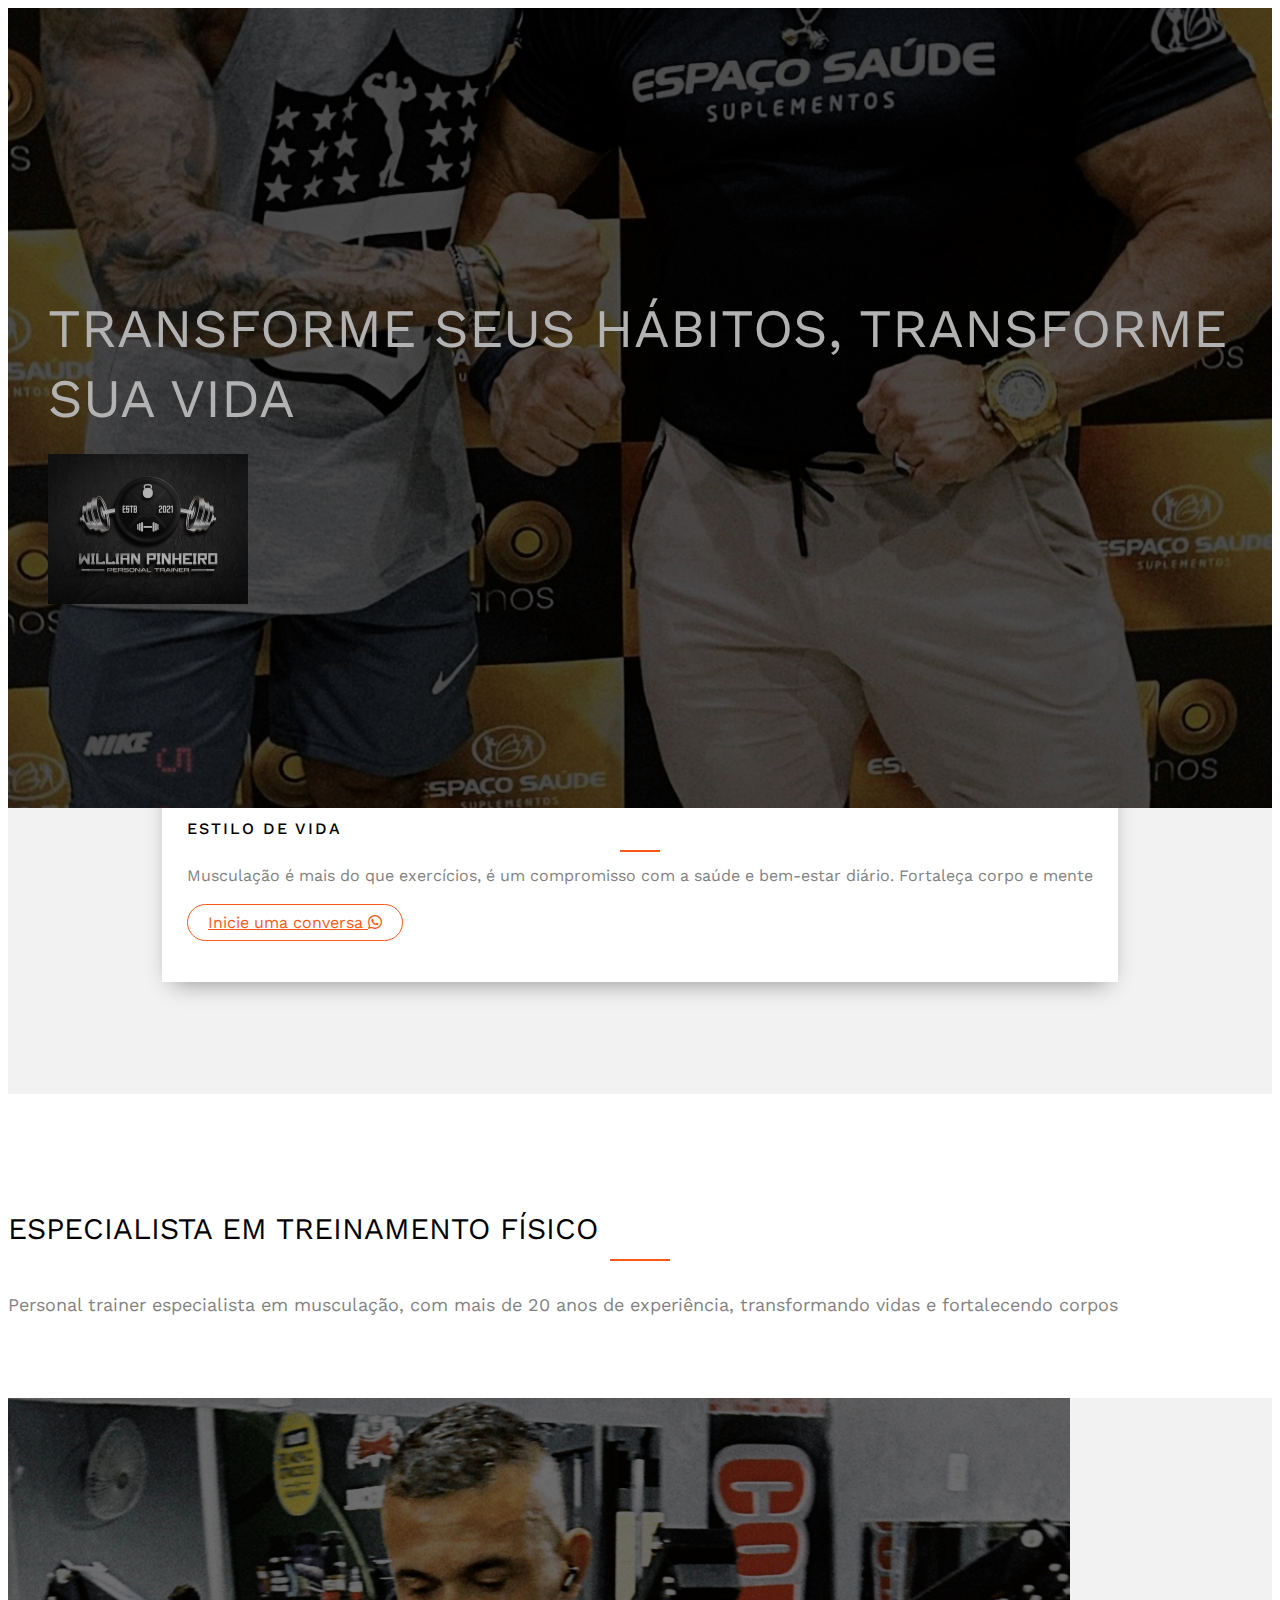
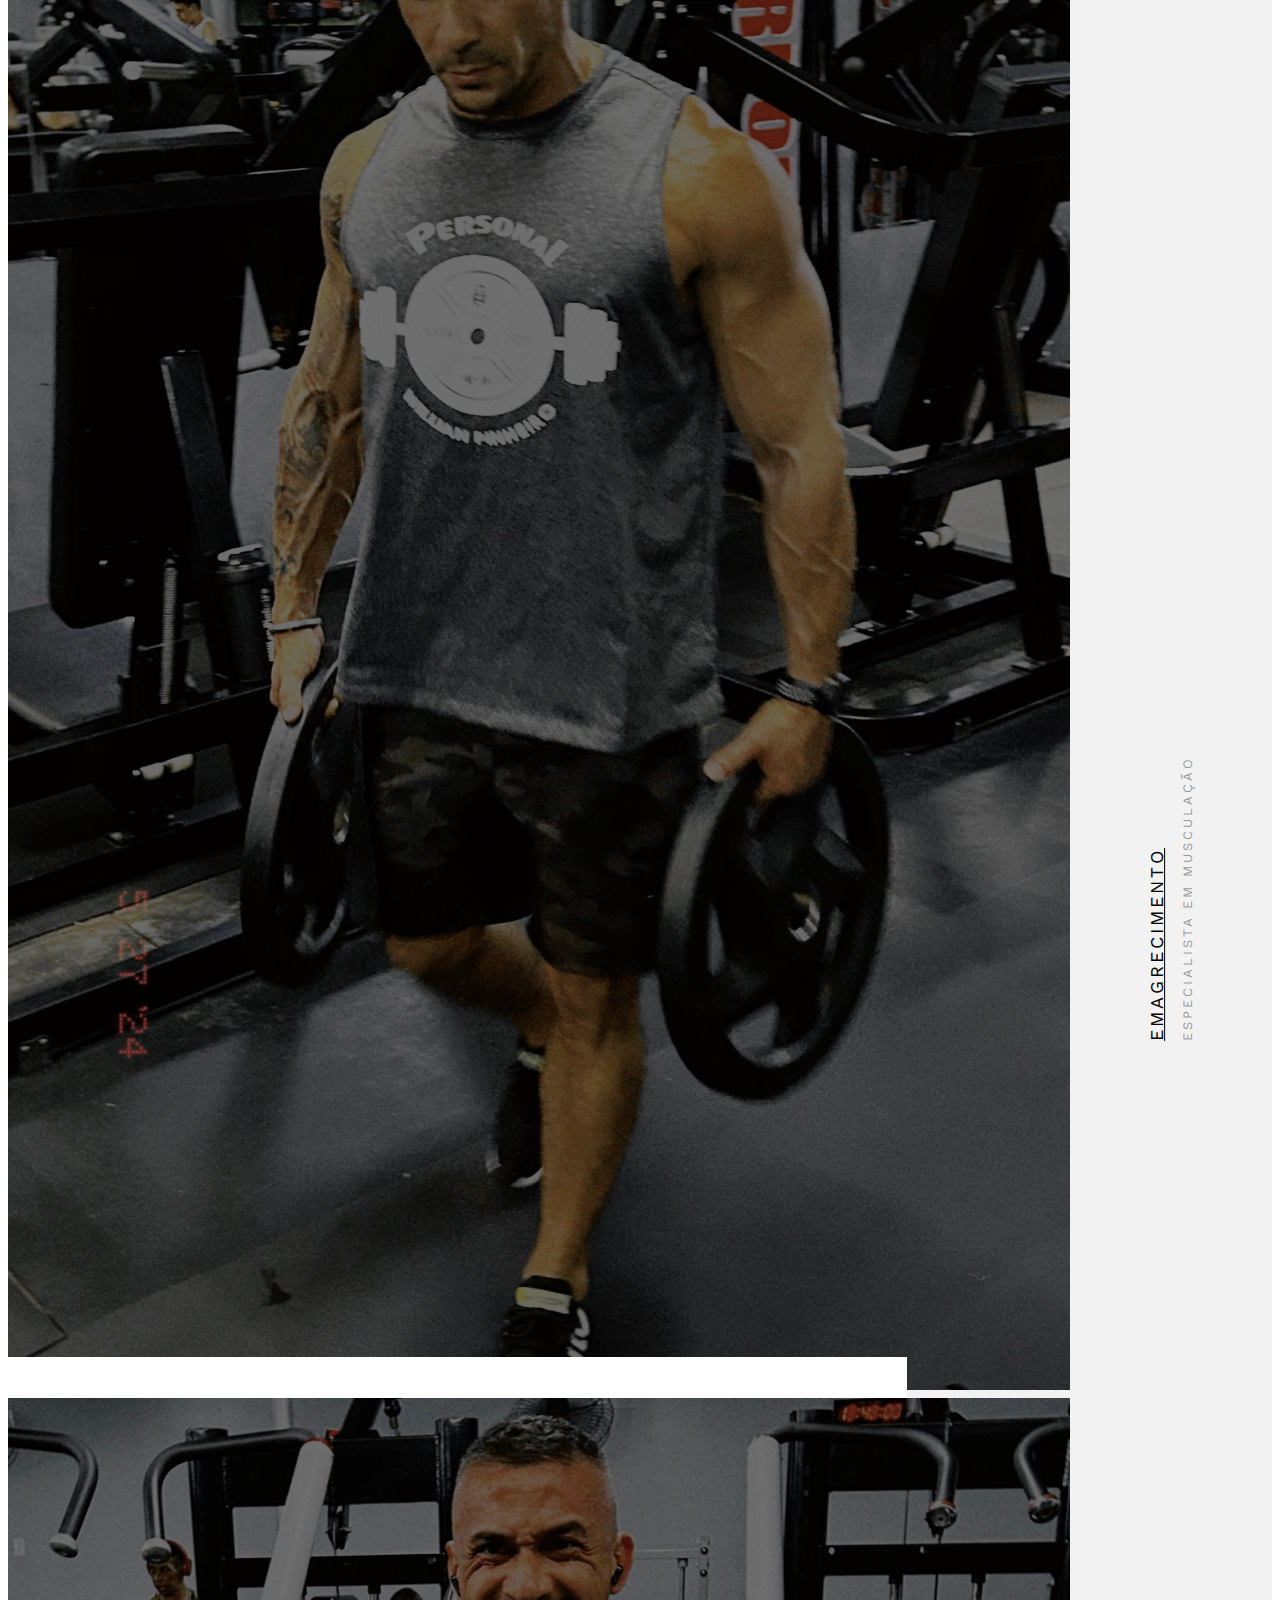
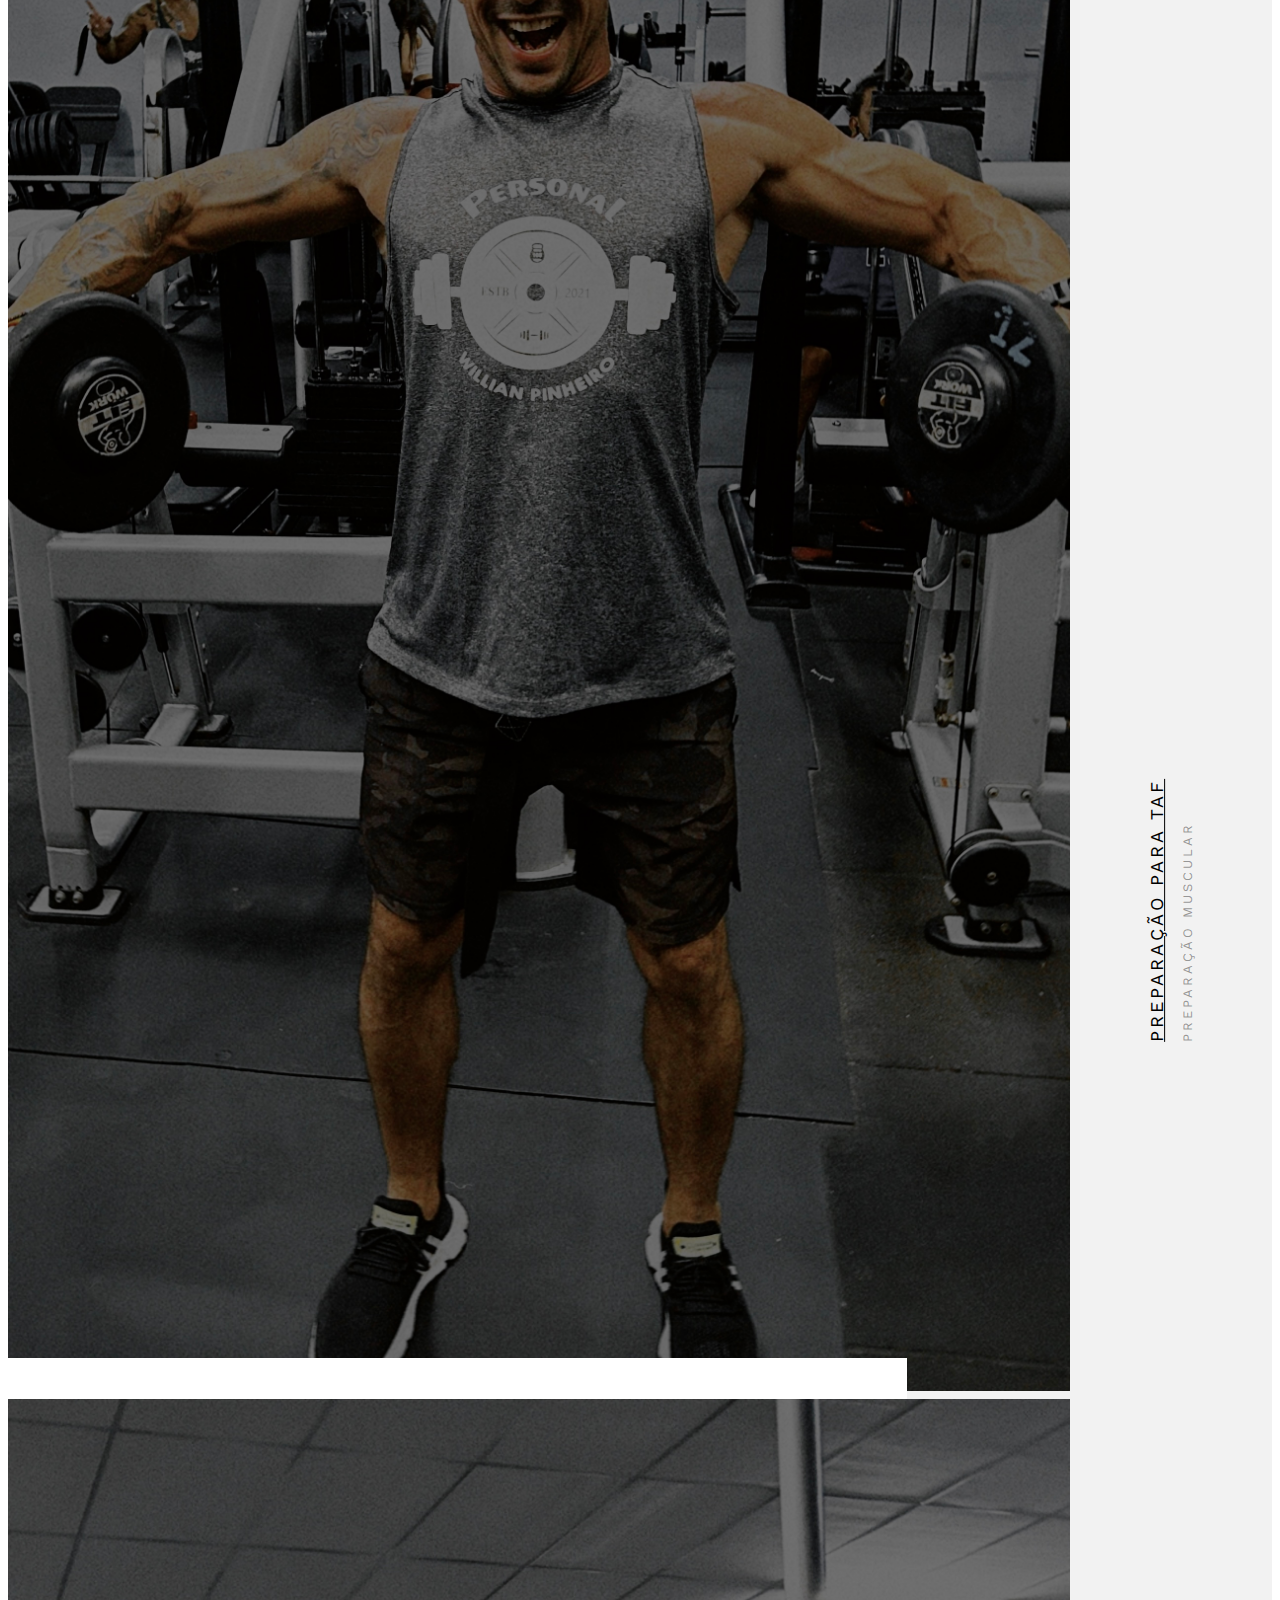
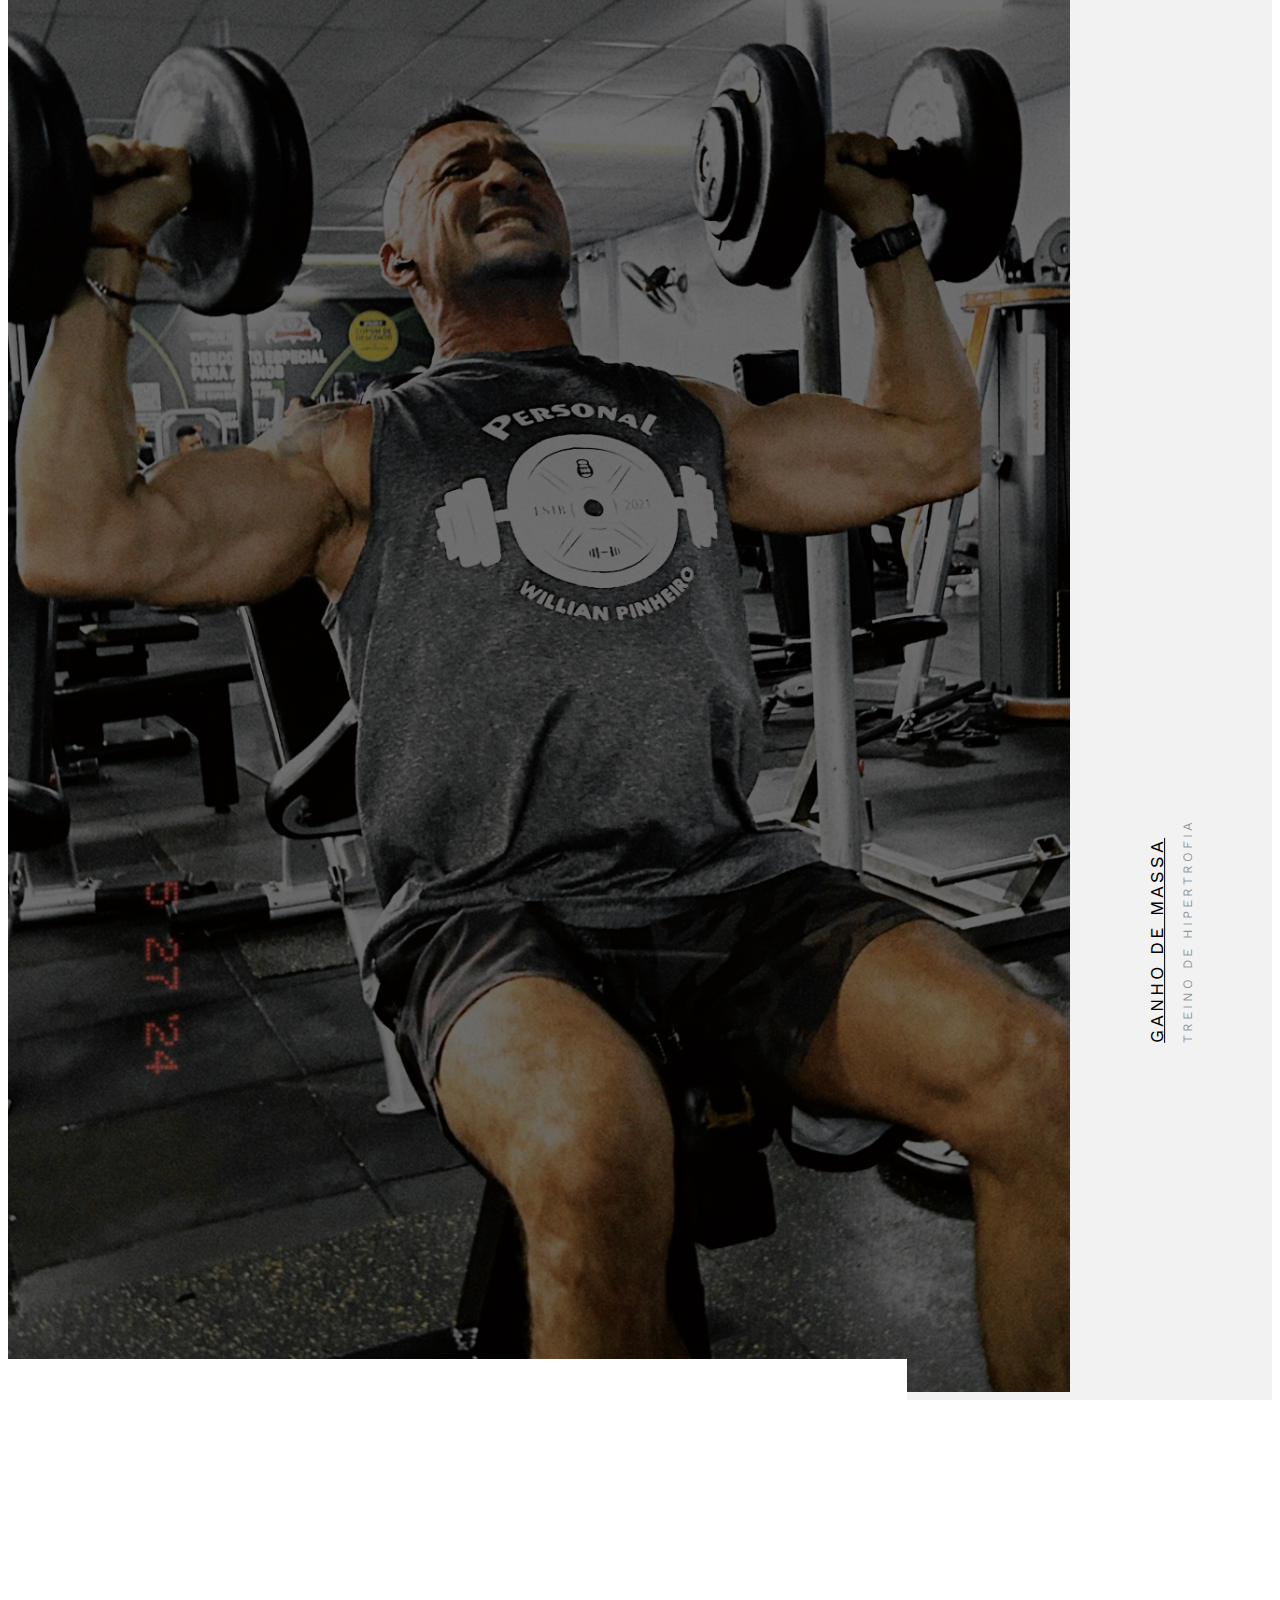
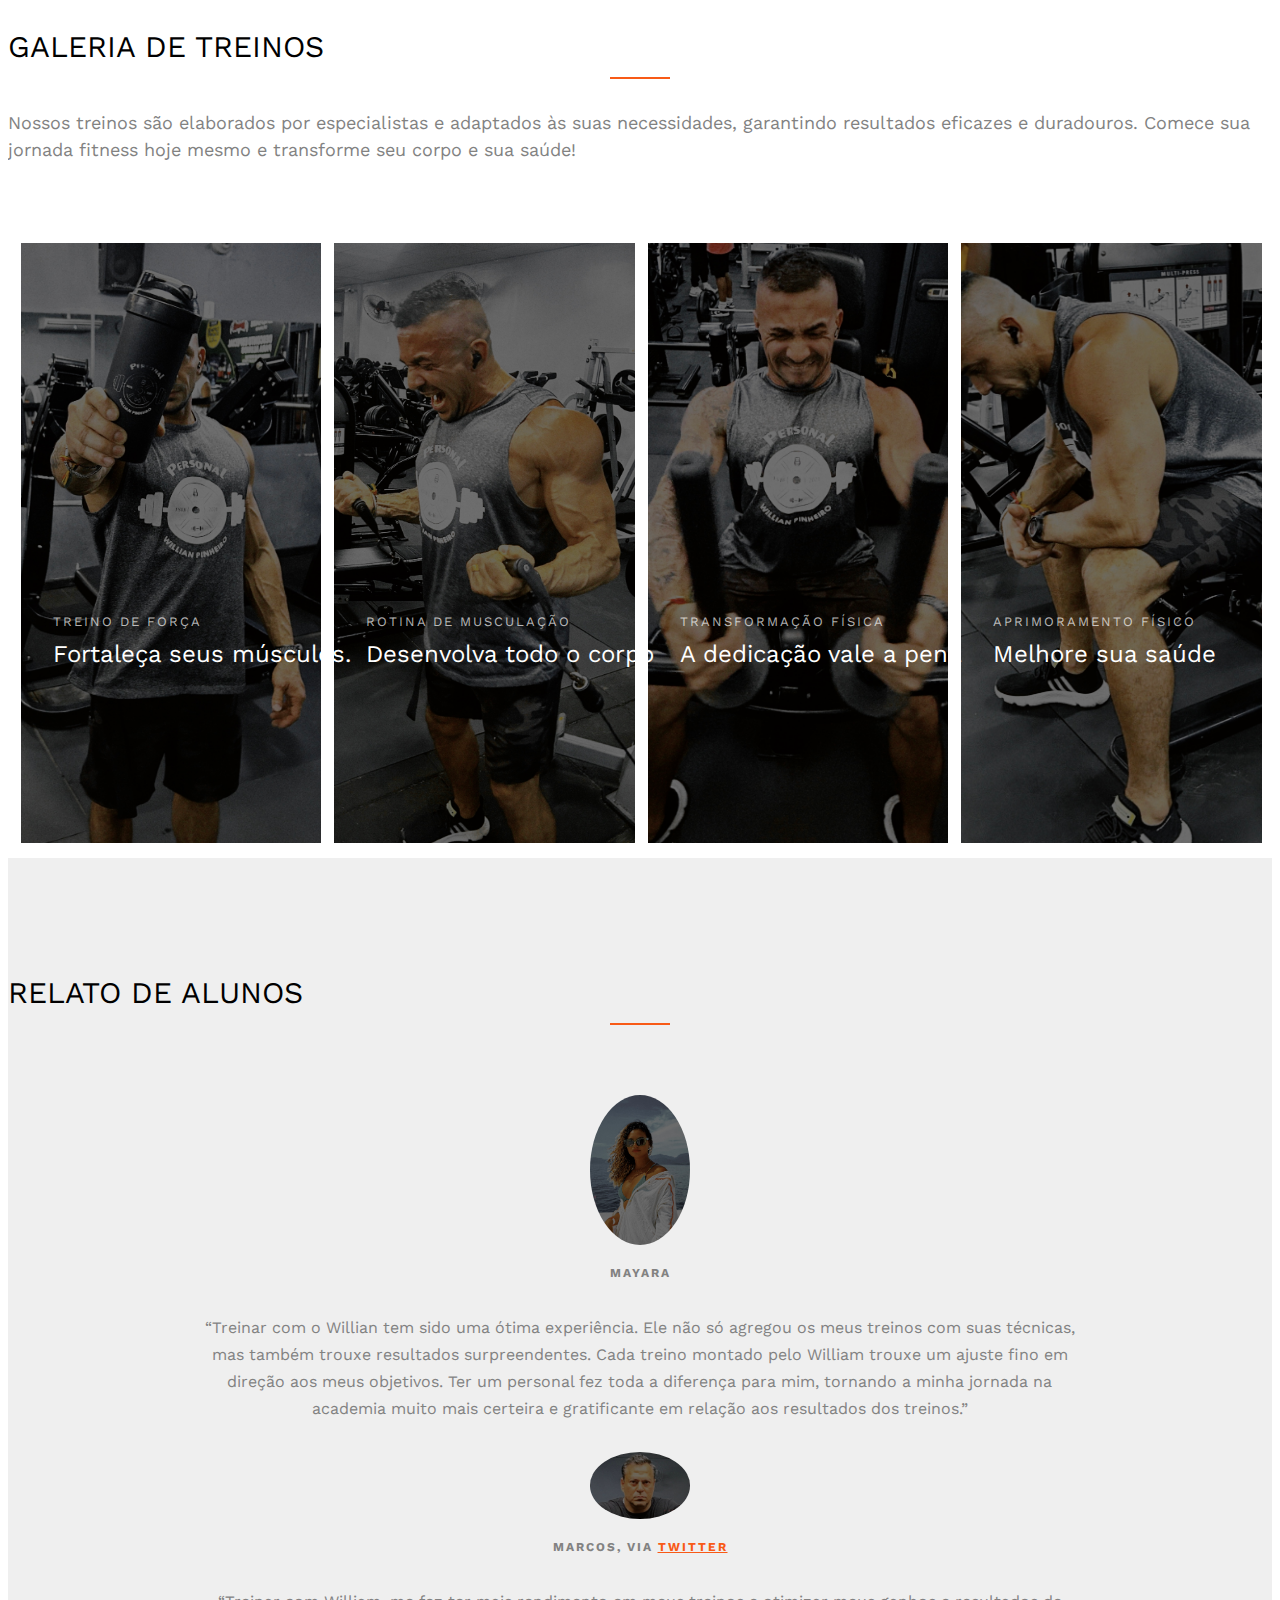
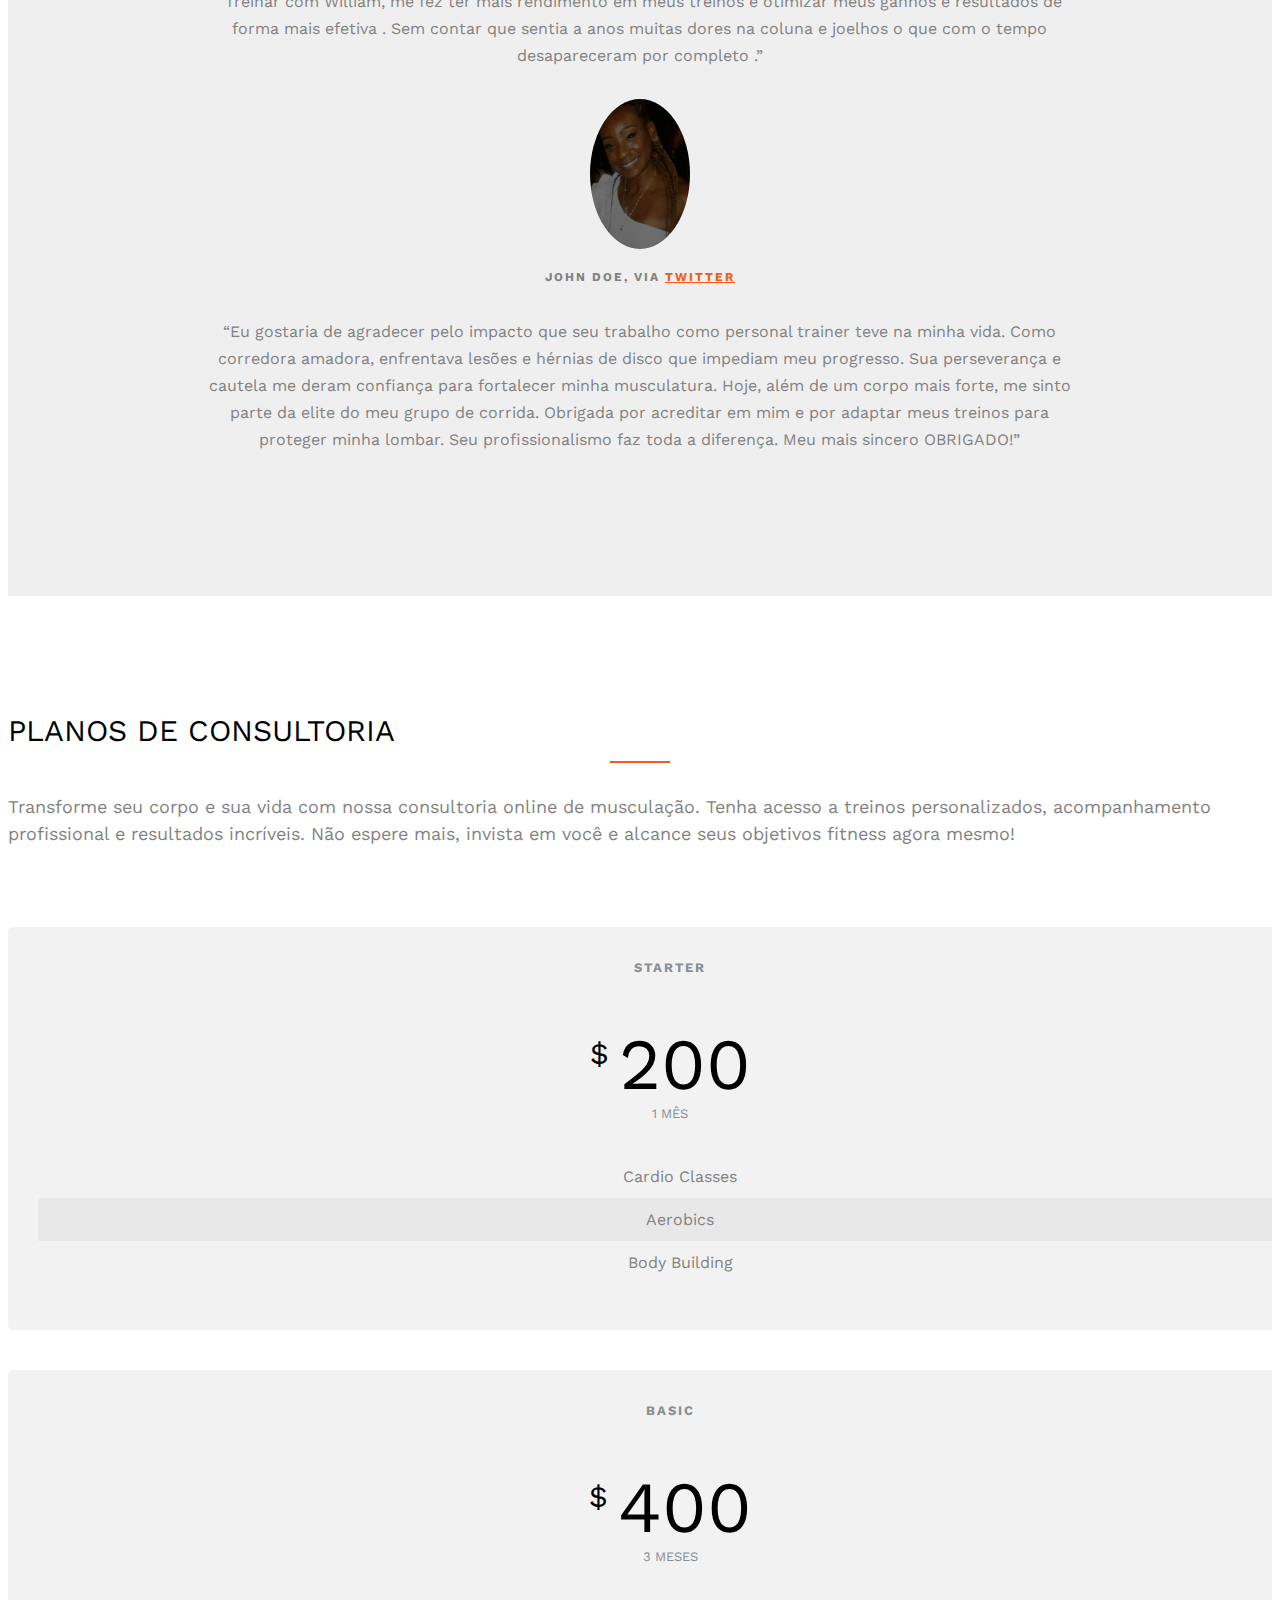
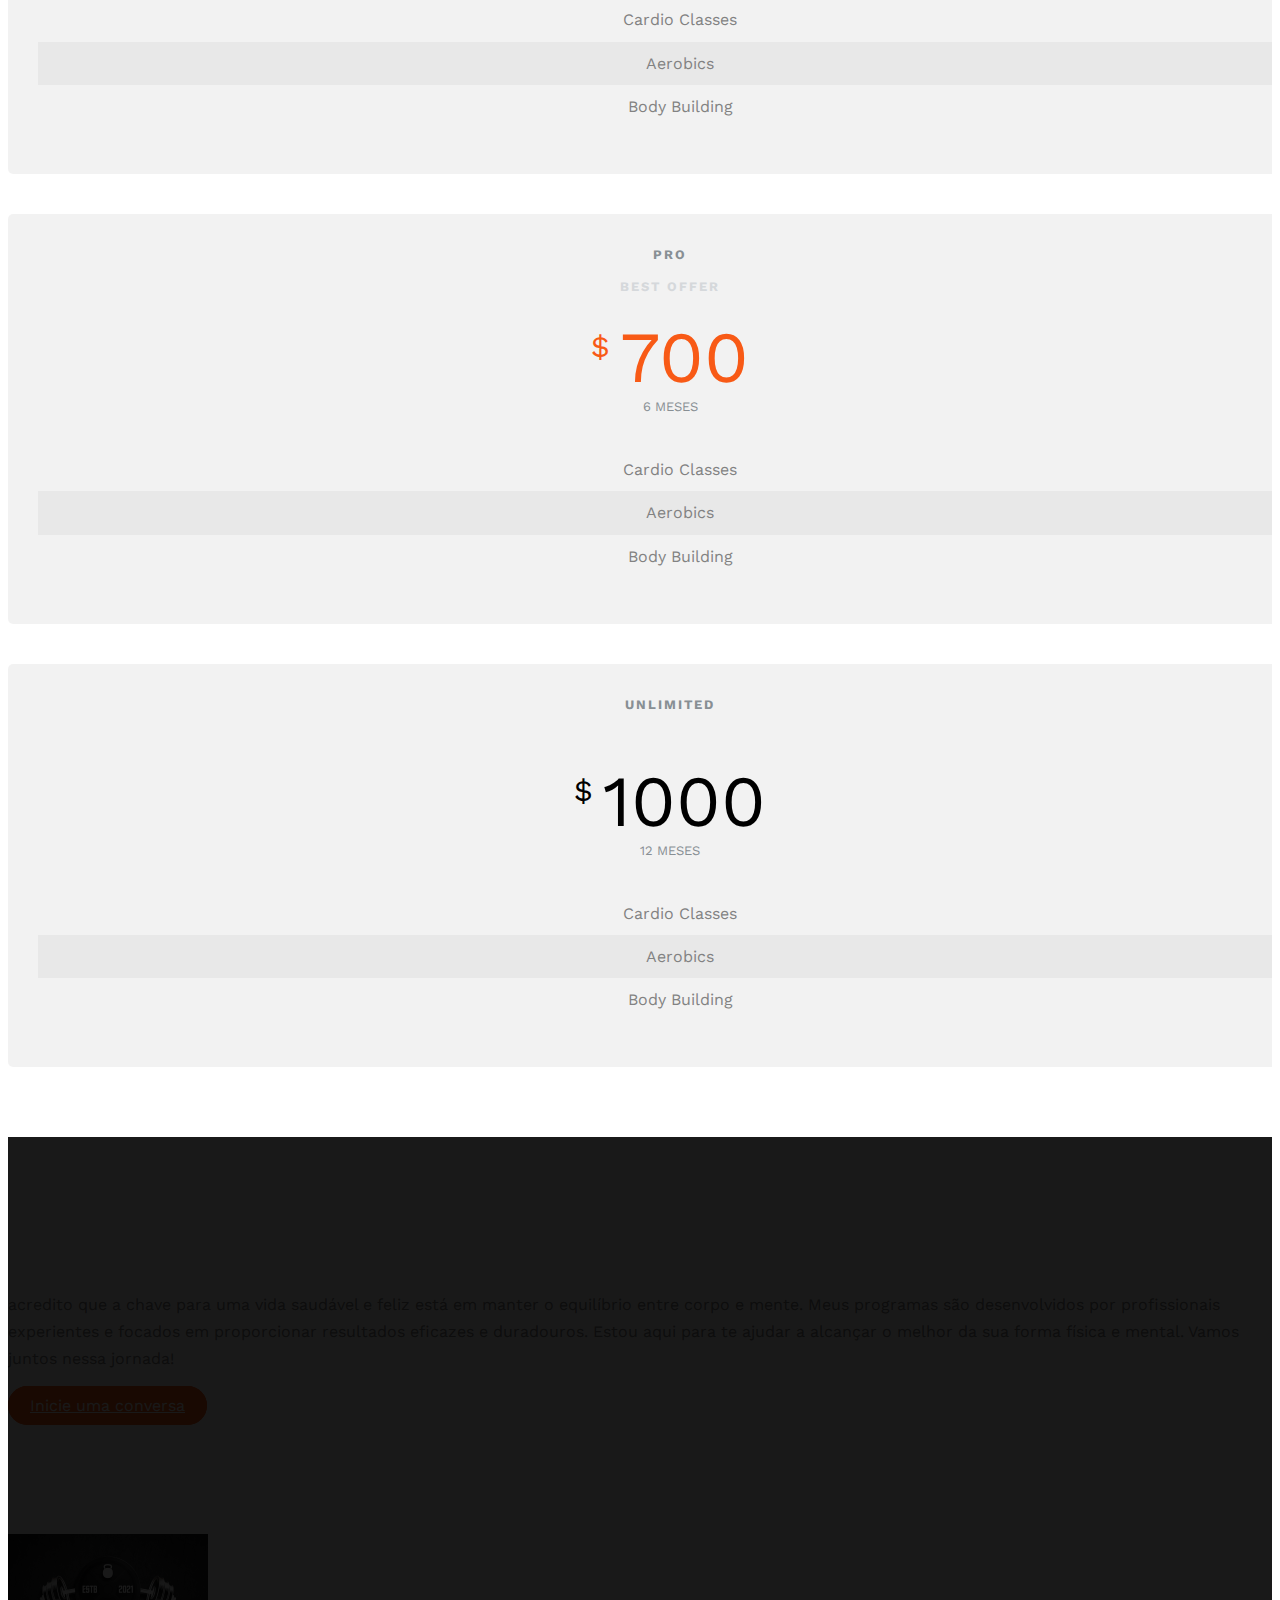
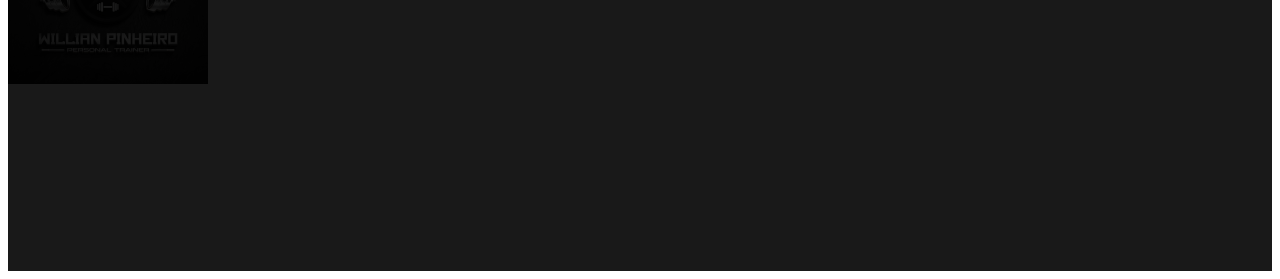
==== index.html @ 086c22fe "add whatsapp icon and logo" ====
<!DOCTYPE HTML>
<html>
	<head>
	<meta charset="utf-8">
	<meta http-equiv="X-UA-Compatible" content="IE=edge">
	<title>Willian Pereira Personal</title>
	<meta name="viewport" content="width=device-width, initial-scale=1">
	<meta name="description" content="personal trainer" />
	<meta name="keywords" content="personal trainer, musculação, treino, training" />
	<meta name="author" content="Willian Pereira" />

	<!-- 
	//////////////////////////////////////////////////////

	FREE HTML5 TEMPLATE 
	DESIGNED & DEVELOPED by FreeHTML5.co
		
	Website: 		http://freehtml5.co/
	Email: 			info@freehtml5.co
	Twitter: 		http://twitter.com/fh5co
	Facebook: 		https://www.facebook.com/fh5co

	//////////////////////////////////////////////////////
	 -->

  	<!-- Facebook and Twitter integration -->
	<meta property="og:title" content=""/>
	<meta property="og:image" content=""/>
	<meta property="og:url" content=""/>
	<meta property="og:site_name" content=""/>
	<meta property="og:description" content=""/>
	<meta name="twitter:title" content="" />
	<meta name="twitter:image" content="" />
	<meta name="twitter:url" content="" />
	<meta name="twitter:card" content="" />

	<link href="https://fonts.googleapis.com/css?family=Work+Sans:300,400,500,700,800" rel="stylesheet">
	
	<!-- Animate.css -->
	<link rel="stylesheet" href="css/animate.css">
	<!-- Icomoon Icon Fonts-->
	<link rel="stylesheet" href="css/icomoon.css">
	<link rel="stylesheet" href="https://cdnjs.cloudflare.com/ajax/libs/font-awesome/5.15.4/css/all.min.css">
	<!-- Bootstrap  -->
	<link rel="stylesheet" href="css/bootstrap.css">

	<!-- Magnific Popup -->
	<link rel="stylesheet" href="css/magnific-popup.css">

	<!-- Owl Carousel  -->
	<link rel="stylesheet" href="css/owl.carousel.min.css">
	<link rel="stylesheet" href="css/owl.theme.default.min.css">

	<!-- Theme style  -->
	<link rel="stylesheet" href="css/style.css">

	<!-- Modernizr JS -->
	<script src="js/modernizr-2.6.2.min.js"></script>
	<!-- FOR IE9 below -->
	<!--[if lt IE 9]>
	<script src="js/respond.min.js"></script>
	<![endif]-->

	</head>
	<body>	
	<div id="page">
	<!-- <nav class="fh5co-nav" role="navigation">
		<div class="top">
			<div class="container">
				<div class="row">
					<div class="col-xs-12 text-right">
						<p class="num">Call: +01 123 456 7890</p>
						<ul class="fh5co-social">
							<li><a href="#"><i class="icon-twitter"></i></a></li>
							<li><a href="#"><i class="icon-dribbble"></i></a></li>
							<li><a href="#"><i class="icon-github"></i></a></li>
						</ul>
					</div>
				</div>
			</div>
		</div>
		<div class="top-menu">
			<div class="container">
				<div class="row">
					<div class="col-xs-2">
						<div id="fh5co-logo"><a href="index.html">Stamina<span>.</span></a></div>
					</div>
					<div class="col-xs-10 text-right menu-1">
						<ul>
							<li class="active"><a href="index.html">Home</a></li>
							<li><a href="gallery.html">Gallery</a></li>
							<li><a href="about.html">Trainer</a></li>
							<li><a href="pricing.html">Pricing</a></li>
							<li class="has-dropdown">
								<a href="blog.html">Blog</a>
								<ul class="dropdown">
									<li><a href="#">Web Design</a></li>
									<li><a href="#">eCommerce</a></li>
									<li><a href="#">Branding</a></li>
									<li><a href="#">API</a></li>
								</ul>
							</li>
							<li><a href="contact.html">Contact</a></li>
						</ul>
					</div>
				</div>
				
			</div>
		</div>
	</nav> -->

	<header id="fh5co-header" class="fh5co-cover" role="banner" style="background-image:url(images/NHXZ8733.JPG);" data-stellar-background-ratio="0.5">
		<div class="overlay"></div>
		<div class="container">
			<div class="row">
				<div class="col-md-8 col-md-offset-2 text-center">
					<div class="display-t">
						<div class="display-tc animate-box" data-animate-effect="fadeIn">
							<h1>TRANSFORME SEUS HÁBITOS, TRANSFORME SUA VIDA</h1>
							<figure>
								<img src="images/logo-0.jpeg" alt="user">
							</figure>
						</div>
					</div>
				</div>
			</div>
		</div>
	</header>

	<div id="fh5co-services" class="fh5co-bg-section">
		<div class="container">
			<div style="display: flex; justify-content: center">
				<div class="col-md-4 text-center animate-box">
					<div class="services">
						<span><img class="img-responsive" src="images/dumbbell.svg" alt=""  style="display: block; margin: 0 auto;"></span>
						<h3>ESTILO DE VIDA</h3>
						<p>Musculação é mais do que exercícios, é um compromisso com a saúde e bem-estar diário. Fortaleça corpo e mente</p>
						<p>
							<a href="https://wa.me/5521981547020?text=Olá,%20gostaria%20de%20mais%20informações%20sobre%20seus%20serviços."
							 target="_blank" 
							 class="btn btn-primary btn-outline btn-sm">
							 Inicie uma conversa
							 <i class="fab fa-whatsapp"></i>
							</a>
						</p>
					</div>
				</div>
			</div>
		</div>
	</div>

	<div id="fh5co-trainer">
		<div class="container">
			<div class="row animate-box">
				<div class="col-md-8 col-md-offset-2 text-center fh5co-heading">
					<h2>Especialista em Treinamento Físico</h2>
					<p>Personal trainer especialista em musculação, com mais de 20 anos de experiência, transformando vidas e fortalecendo corpos</p>
				</div>
			</div>
			<div class="row">
				<div class="col-md-4 col-sm-4 animate-box">
					<div class="trainer">
						<a href="#"><img class="img-responsive" src="images/ERPJ0285.JPG" alt="trainer"></a>
						<div class="title">
							<h3><a href="#">Emagrecimento</a></h3>
							<span>Especialista em musculação</span>
						</div>
						<div class="desc text-center">
							<ul class="fh5co-social-icons">
								<li><a href="#"><i class="icon-twitter"></i></a></li>
								<li><a href="#"><i class="icon-facebook"></i></a></li>
								<li><a href="#"><i class="icon-linkedin"></i></a></li>
								<li><a href="#"><i class="icon-dribbble"></i></a></li>
							</ul>
						</div>
					</div>
				</div>
				<div class="col-md-4 col-sm-4 animate-box">
					<div class="trainer">
						<a href="#"><img class="img-responsive" src="images/IKXG8382.JPG" alt="trainer"></a>
						<div class="title">
							<h3><a href="#">Preparação para TAF</a></h3>
							<span>Preparação Muscular</span>
						</div>
						<div class="desc text-center">
							<ul class="fh5co-social-icons">
								<li><a href="#"><i class="icon-twitter"></i></a></li>
								<li><a href="#"><i class="icon-facebook"></i></a></li>
								<li><a href="#"><i class="icon-linkedin"></i></a></li>
								<li><a href="#"><i class="icon-dribbble"></i></a></li>
							</ul>
						</div>
					</div>
				</div>
				<div class="col-md-4 col-sm-4 animate-box">
					<div class="trainer">
						<a href="#"><img class="img-responsive" src="images/AHUD2991.JPG" alt="trainer"></a>
						<div class="title">
							<h3><a href="#">Ganho de massa</a></h3>
							<span>Treino de hipertrofia</span>
						</div>
						<div class="desc text-center">
							<ul class="fh5co-social-icons">
								<li><a href="#"><i class="icon-twitter"></i></a></li>
								<li><a href="#"><i class="icon-facebook"></i></a></li>
								<li><a href="#"><i class="icon-linkedin"></i></a></li>
								<li><a href="#"><i class="icon-dribbble"></i></a></li>
							</ul>
						</div>
					</div>
				</div>
			</div>
		</div>
	</div>

	<div id="fh5co-gallery">
		<div class="container">
			<div class="row">
				<div class="col-md-8 col-md-offset-2 text-center fh5co-heading animate-box">
					<h2>GALERIA DE TREINOS</h2>
					<p>Nossos treinos são elaborados por especialistas e adaptados às suas necessidades, garantindo resultados eficazes e duradouros. Comece sua jornada fitness hoje mesmo e transforme seu corpo e sua saúde!</p>
				</div>
			</div>
		</div>
		<div >
			<div class="row row-bottom-padded-md">
				<div class="col-md-12">
					<ul id="fh5co-portfolio-list">

						<li class="one-third animate-box" data-animate-effect="fadeIn" style="background-image: url(images/QISQ0912.JPG); min-height: 600px;">
							<a href="#">
								<div class="case-studies-summary">
									<span>Treino de Força</span>
									<h2>Fortaleça seus músculos.</h2>
								</div>
							</a>
						</li>
						<li class="one-third animate-box" data-animate-effect="fadeIn" style="background-image: url(images/SBUI8860.JPG); min-height: 600px;">
							<a href="#">
								<div class="case-studies-summary">
									<span>Rotina de Musculação</span>
									<h2>Desenvolva todo o corpo</h2>
								</div>
							</a>
						</li>

						<li class="one-third animate-box" data-animate-effect="fadeIn" style="background-image: url(images/HTBH2573.JPG); min-height: 600px;">
							<a href="#">
								<div class="case-studies-summary">
									<span>Transformação Física</span>
									<h2>A dedicação vale a pena</h2>
								</div>
							</a>
						</li>

						<li class="one-third animate-box" data-animate-effect="fadeIn" style="background-image: url(images/TNVW7533.JPG); min-height: 600px;"> 
							<a href="#">
								<div class="case-studies-summary">
									<span>Aprimoramento Físico</span>
									<h2>Melhore sua saúde</h2>
								</div>
							</a>
						</li>
					</ul>		
				</div>
			</div>
		</div>
	</div>
	
	<div id="fh5co-testimonial" class="fh5co-bg-section">
		<div class="container">
			<div class="row animate-box">
				<div class="col-md-8 col-md-offset-2 text-center fh5co-heading">
					<h2>Relato de Alunos</h2>
				</div>
			</div>
			<div class="row">
				<div class="col-md-10 col-md-offset-1">
					<div class="row animate-box">
						<div class="owl-carousel owl-carousel-fullwidth">
							<div class="item">
								<div class="testimony-slide active text-center">
									<figure>
										<img src="images/YFIH1657.JPG" alt="user">
									</figure>
									<span>Mayara</span>
									<blockquote>
										<p>
											&ldquo;Treinar com o Willian tem sido uma ótima experiência. 
											Ele não só agregou os meus treinos com suas técnicas,
											mas também trouxe resultados surpreendentes. Cada treino montado pelo William trouxe um ajuste fino em direção aos meus objetivos.
											Ter um personal fez toda a diferença para mim,
											tornando a minha jornada na academia muito mais certeira e gratificante em relação aos resultados dos treinos.&rdquo;
										</p>
									</blockquote>
								</div>
							</div>
							<div class="item">
								<div class="testimony-slide active text-center">
									<figure>
										<img src="images/testimony-1.jpeg" alt="user">
									</figure>
									<span>Marcos, via <a href="#" class="twitter">Twitter</a></span>
									<blockquote>
										<p>&ldquo;Treinar com William, me fez ter mais rendimento em meus treinos e otimizar meus ganhos e resultados de forma mais efetiva .  
											Sem contar que sentia a anos muitas dores na coluna e joelhos o que com o tempo desapareceram por completo .&rdquo;</p>
									</blockquote>
								</div>
							</div>
							<div class="item">
								<div class="testimony-slide active text-center">
									<figure>
										<img src="images/testimony-0.jpeg" alt="user">
									</figure>
									<span>John Doe, via <a href="#" class="twitter">Twitter</a></span>
									<blockquote>
										<p>&ldquo;Eu gostaria de agradecer pelo impacto que seu trabalho como personal trainer teve na minha vida. Como corredora amadora, enfrentava lesões e hérnias de disco que impediam meu progresso. Sua perseverança e cautela me deram confiança para fortalecer minha musculatura. Hoje, além de um corpo mais forte, me sinto parte da elite do meu grupo de corrida. Obrigada por acreditar em mim e por adaptar meus treinos para proteger minha lombar. Seu profissionalismo faz toda a diferença. Meu mais sincero OBRIGADO!&rdquo;</p>
									</blockquote>
								</div>
							</div>
						</div>
					</div>
				</div>
			</div>
		</div>
	</div>

	<div id="fh5co-pricing">
		<div class="container">
			<div class="row animate-box">
				<div class="col-md-8 col-md-offset-2 text-center fh5co-heading">
					<h2>Planos de Consultoria</h2>
					<p>Transforme seu corpo e sua vida com nossa consultoria online de musculação. Tenha acesso a treinos personalizados,
						 acompanhamento profissional e resultados incríveis. Não espere mais, invista em você e alcance seus objetivos fitness agora mesmo!</p>
				</div>
			</div>
			<div class="row">
				<div class="pricing">
					<div class="col-md-3 animate-box">
						<div class="price-box">
							<h2 class="pricing-plan">Starter</h2>
							<div class="price"><sup class="currency">$</sup>200<small>1 mês</small></div>
							<ul class="classes">
								<li>Cardio Classes</li>
								<li class="color">Aerobics</li>
								<li>Body Building</li>
							</ul>
							
						</div>
					</div>

					<div class="col-md-3 animate-box">
						<div class="price-box">
							<h2 class="pricing-plan">Basic</h2>
							<div class="price"><sup class="currency">$</sup>400<small>3 meses</small></div>
							<ul class="classes">
								<li>Cardio Classes</li>
								<li class="color">Aerobics</li>
								<li>Body Building</li>
							</ul>
							
						</div>
					</div>

					<div class="col-md-3 animate-box">
						<div class="price-box popular">
							<h2 class="pricing-plan pricing-plan-offer">Pro <span>Best Offer</span></h2>
							<div class="price"><sup class="currency">$</sup>700<small>6 meses</small></div>
							<ul class="classes">
								<li>Cardio Classes</li>
								<li class="color">Aerobics</li>
								<li>Body Building</li>
							</ul>
							
						</div>
					</div>

					<div class="col-md-3 animate-box">
						<div class="price-box">
							<h2 class="pricing-plan">Unlimited</h2>
							<div class="price"><sup class="currency">$</sup>1000<small>12 meses</small></div>
							<ul class="classes">
								<li>Cardio Classes</li>
								<li class="color">Aerobics</li>
								<li>Body Building</li>
							</ul>
							
						</div>
					</div>
				</div>
			</div>
		</div>
	</div>

	<!-- <div id="fh5co-blog" class="fh5co-bg-section">
		<div class="container">
			<div class="row">
				<div class="col-md-8 col-md-offset-2 text-center fh5co-heading animate-box">
					<h2>Recent Blog</h2>
					<p>Dignissimos asperiores vitae velit veniam totam fuga molestias accusamus alias autem provident. Odit ab aliquam dolor eius.</p>
				</div>
			</div>
			<div class="row row-bottom-padded-md">
				<div class="col-lg-4 col-md-4">
					<div class="fh5co-blog animate-box">
						<a href="#"><img class="img-responsive" src="images/gallery-4.jpg" alt=""></a>
						<div class="blog-text">
							<h3><a href=""#>45 Minimal Worksspace Rooms for Web Savvys</a></h3>
							<span class="posted_on">Sep. 15th</span>
							<span class="comment"><a href="">21<i class="icon-speech-bubble"></i></a></span>
							<p>Far far away, behind the word mountains, far from the countries Vokalia and Consonantia, there live the blind texts.</p>
							<a href="#" class="btn btn-primary">Read More</a>
						</div> 
					</div>
				</div>
				<div class="col-lg-4 col-md-4">
					<div class="fh5co-blog animate-box">
						<a href="#"><img class="img-responsive" src="images/gallery-2.jpg" alt=""></a>
						<div class="blog-text">
							<h3><a href=""#>45 Minimal Worksspace Rooms for Web Savvys</a></h3>
							<span class="posted_on">Sep. 15th</span>
							<span class="comment"><a href="">21<i class="icon-speech-bubble"></i></a></span>
							<p>Far far away, behind the word mountains, far from the countries Vokalia and Consonantia, there live the blind texts.</p>
							<a href="#" class="btn btn-primary">Read More</a>
						</div> 
					</div>
				</div>
				<div class="col-lg-4 col-md-4">
					<div class="fh5co-blog animate-box">
						<a href="#"><img class="img-responsive" src="images/gallery-3.jpg" alt=""></a>
						<div class="blog-text">
							<h3><a href=""#>45 Minimal Worksspace Rooms for Web Savvys</a></h3>
							<span class="posted_on">Sep. 15th</span>
							<span class="comment"><a href="">21<i class="icon-speech-bubble"></i></a></span>
							<p>Far far away, behind the word mountains, far from the countries Vokalia and Consonantia, there live the blind texts.</p>
							<a href="#" class="btn btn-primary">Read More</a>
						</div> 
					</div>
				</div>
			</div>
		</div>
	</div> -->

	<footer id="fh5co-footer" class="fh5co-bg" style="background-image: url(images/img_bg_1.jpg);" role="contentinfo">
		<div class="overlay"></div>
		<div class="container">
			<div class="row row-pb-md" style="display: flex; justify-content: center">
				<div class="col-md-8 fh5co-widget">
					<h3 class="text-center">Um pouco sobre a Willian Pinheiro Personal</h3>
					<p class="text-center">
						acredito que a chave para uma vida saudável e feliz está em manter o equilíbrio entre corpo e mente.
						Meus programas são desenvolvidos por profissionais experientes e focados em proporcionar resultados eficazes e duradouros.
						Estou aqui para te ajudar a alcançar o melhor da sua forma física e mental. Vamos juntos nessa jornada!</p>
					<p class="text-center"><a href="https://wa.me/5521981547020?text=Olá,%20gostaria%20de%20mais%20informações%20sobre%20seus%20serviços." target="_blank" class="btn btn-primary" href="#">Inicie uma conversa</a></p>
				</div>
				<!-- <div class="col-md-8">
					<h3>Classes</h3>
					<div class="col-md-4 col-sm-4 col-xs-6">
						<ul class="fh5co-footer-links">
							<li><a href="#">Cardio</a></li>
							<li><a href="#">Body Building</a></li>
							<li><a href="#">Yoga</a></li>
							<li><a href="#">Boxing</a></li>
							<li><a href="#">Running</a></li>
						</ul>
					</div>

					<div class="col-md-4 col-sm-4 col-xs-6">
						<ul class="fh5co-footer-links">
							<li><a href="#">Boxing</a></li>
							<li><a href="#">Martial Arts</a></li>
							<li><a href="#">Karate</a></li>
							<li><a href="#">Kungfu</a></li>
							<li><a href="#">Basketball</a></li>
						</ul>
					</div>

					<div class="col-md-4 col-sm-4 col-xs-6">
						<ul class="fh5co-footer-links">
							<li><a href="#">Badminton</a></li>
							<li><a href="#">Body Building</a></li>
							<li><a href="#">Teams</a></li>
							<li><a href="#">Advertise</a></li>
							<li><a href="#">API</a></li>
						</ul>
					</div>
				</div> -->
			</div>

			<div class="row copyright">
				<div class="col-md-12 text-center">
					<figure>
						<img src="images/logo-0.jpeg" alt="user">
					</figure>
					<p>
						<ul class="fh5co-social-icons">
							<li><a href="#"><i class="icon-twitter"></i></a></li>
							<li><a href="#"><i class="icon-facebook"></i></a></li>
							<li><a href="#"><i class="icon-linkedin"></i></a></li>
							<li><a href="#"><i class="icon-dribbble"></i></a></li>
						</ul>
					</p>
				</div>
			</div>

		</div>
	</footer>
	</div>

	<div class="gototop js-top">
		<a href="#" class="js-gotop"><i class="icon-arrow-up"></i></a>
	</div>
	
	<!-- jQuery -->
	<script src="js/jquery.min.js"></script>
	<!-- jQuery Easing -->
	<script src="js/jquery.easing.1.3.js"></script>
	<!-- Bootstrap -->
	<script src="js/bootstrap.min.js"></script>
	<!-- Waypoints -->
	<script src="js/jquery.waypoints.min.js"></script>
	<!-- Stellar Parallax -->
	<script src="js/jquery.stellar.min.js"></script>
	<!-- Carousel -->
	<script src="js/owl.carousel.min.js"></script>
	<!-- countTo -->
	<script src="js/jquery.countTo.js"></script>
	<!-- Magnific Popup -->
	<script src="js/jquery.magnific-popup.min.js"></script>
	<script src="js/magnific-popup-options.js"></script>
	<!-- Main -->
	<script src="js/main.js"></script>

	

	</body>
</html>
---- css/style.css ----
@font-face {
  font-family: 'icomoon';
  src: url("../fonts/icomoon/icomoon.eot?srf3rx");
  src: url("../fonts/icomoon/icomoon.eot?srf3rx#iefix") format("embedded-opentype"), url("../fonts/icomoon/icomoon.ttf?srf3rx") format("truetype"), url("../fonts/icomoon/icomoon.woff?srf3rx") format("woff"), url("../fonts/icomoon/icomoon.svg?srf3rx#icomoon") format("svg");
  font-weight: normal;
  font-style: normal;
}
/* =======================================================
*
* 	Template Style 
*
* ======================================================= */
body {
  font-family: "Work Sans", Arial, sans-serif;
  font-weight: 400;
  font-size: 16px;
  line-height: 1.7;
  color: #828282;
  background: #fff;
}

#page {
  position: relative;
  overflow-x: hidden;
  width: 100%;
  height: 100%;
  -webkit-transition: 0.5s;
  -o-transition: 0.5s;
  transition: 0.5s;
}
.offcanvas #page {
  overflow: hidden;
  position: absolute;
}
.offcanvas #page:after {
  -webkit-transition: 2s;
  -o-transition: 2s;
  transition: 2s;
  position: absolute;
  top: 0;
  right: 0;
  bottom: 0;
  left: 0;
  z-index: 101;
  background: rgba(0, 0, 0, 0.7);
  content: "";
}

a {
  color: #F85A16;
  -webkit-transition: 0.5s;
  -o-transition: 0.5s;
  transition: 0.5s;
}
a:hover, a:active, a:focus {
  color: #F85A16;
  outline: none;
  text-decoration: none;
}

p {
  margin-bottom: 20px;
}

h1, h2, h3, h4, h5, h6, figure {
  color: #000;
  font-family: "Work Sans", Arial, sans-serif;
  font-weight: 400;
  margin: 0 0 20px 0;
}

::-webkit-selection {
  color: #fff;
  background: #F85A16;
}

::-moz-selection {
  color: #fff;
  background: #F85A16;
}

::selection {
  color: #fff;
  background: #F85A16;
}

.fh5co-nav {
  margin: 0;
  padding: 0;
  width: 100%;
  padding: 0;
  z-index: 1001;
}
.fh5co-nav .top-menu {
  padding: 28px 0;
}
.fh5co-nav .top {
  background: #F85A16;
  padding: 7px 0;
  margin-bottom: 0;
}
.fh5co-nav .top .num, .fh5co-nav .top .fh5co-social {
  display: inline-block;
  margin: 0;
}
.fh5co-nav .top .num {
  font-size: 13px;
  padding-right: 20px;
  margin-right: 10px;
  display: -moz-inline-stack;
  display: inline-block;
  zoom: 1;
  *display: inline;
  border-right: 1px solid rgba(255, 255, 255, 0.2);
  letter-spacing: 0px;
  color: rgba(255, 255, 255, 0.7);
}
.fh5co-nav .top .fh5co-social li {
  font-size: 14px;
}
.fh5co-nav .top .fh5co-social li a {
  padding: 0 7px;
}
.fh5co-nav .top .fh5co-social li a i {
  font-size: 14px;
  color: rgba(255, 255, 255, 0.7);
}
.fh5co-nav #fh5co-logo {
  font-size: 24px;
  margin: 0;
  padding: 0;
  text-transform: uppercase;
  font-weight: bold;
  font-weight: 700;
  font-family: "Work Sans", Arial, sans-serif;
}
.fh5co-nav #fh5co-logo a span {
  color: #F85A16;
}
.fh5co-nav a {
  padding: 5px 10px;
  color: #000;
}
@media screen and (max-width: 768px) {
  .fh5co-nav .menu-1 {
    display: none;
  }
}
.fh5co-nav ul {
  padding: 0;
  margin: 5px 0 0 0;
}
.fh5co-nav ul li {
  padding: 0;
  margin: 0;
  list-style: none;
  display: inline;
}
.fh5co-nav ul li a {
  font-size: 13px;
  padding: 30px 15px;
  text-transform: uppercase;
  letter-spacing: 2px;
  -webkit-transition: 0.5s;
  -o-transition: 0.5s;
  transition: 0.5s;
}
.fh5co-nav ul li a:hover, .fh5co-nav ul li a:focus, .fh5co-nav ul li a:active {
  color: #000 !important;
}
.fh5co-nav ul li.has-dropdown {
  position: relative;
}
.fh5co-nav ul li.has-dropdown .dropdown {
  width: 140px;
  -webkit-box-shadow: 0px 14px 33px -9px rgba(0, 0, 0, 0.75);
  -moz-box-shadow: 0px 14px 33px -9px rgba(0, 0, 0, 0.75);
  box-shadow: 0px 14px 33px -9px rgba(0, 0, 0, 0.75);
  z-index: 1002;
  visibility: hidden;
  opacity: 0;
  position: absolute;
  top: 40px;
  left: 0;
  text-align: left;
  background: #F85A16;
  padding: 20px;
  -webkit-border-radius: 4px;
  -moz-border-radius: 4px;
  -ms-border-radius: 4px;
  border-radius: 4px;
  -webkit-transition: 0s;
  -o-transition: 0s;
  transition: 0s;
}
.fh5co-nav ul li.has-dropdown .dropdown:before {
  bottom: 100%;
  left: 40px;
  border: solid transparent;
  content: " ";
  height: 0;
  width: 0;
  position: absolute;
  pointer-events: none;
  border-bottom-color: #F85A16;
  border-width: 8px;
  margin-left: -8px;
}
.fh5co-nav ul li.has-dropdown .dropdown li {
  display: block;
  margin-bottom: 7px;
}
.fh5co-nav ul li.has-dropdown .dropdown li:last-child {
  margin-bottom: 0;
}
.fh5co-nav ul li.has-dropdown .dropdown li a {
  padding: 2px 0;
  display: block;
  color: #f2f2f2;
  line-height: 1.2;
  text-transform: none;
  font-size: 13px;
  letter-spacing: 0;
}
.fh5co-nav ul li.has-dropdown .dropdown li a:hover {
  color: #fff;
}
.fh5co-nav ul li.has-dropdown:hover a, .fh5co-nav ul li.has-dropdown:focus a {
  color: #fff;
}
.fh5co-nav ul li.btn-cta a {
  color: #fff;
}
.fh5co-nav ul li.btn-cta a span {
  background: #F85A16;
  padding: 4px 20px;
  display: -moz-inline-stack;
  display: inline-block;
  zoom: 1;
  *display: inline;
  -webkit-transition: 0.3s;
  -o-transition: 0.3s;
  transition: 0.3s;
  -webkit-border-radius: 100px;
  -moz-border-radius: 100px;
  -ms-border-radius: 100px;
  border-radius: 100px;
}
.fh5co-nav ul li.btn-cta a:hover span {
  -webkit-box-shadow: 0px 14px 20px -9px rgba(0, 0, 0, 0.75);
  -moz-box-shadow: 0px 14px 20px -9px rgba(0, 0, 0, 0.75);
  box-shadow: 0px 14px 20px -9px rgba(0, 0, 0, 0.75);
}
.fh5co-nav ul li.active > a {
  color: #F85A16 !important;
}

#fh5co-header,
#fh5co-counter,
.fh5co-bg {
  background-size: cover;
  background-position: center center;
  background-repeat: no-repeat;
  position: relative;
}

.fh5co-bg {
  background-size: cover;
  background-position: center center;
  position: relative;
  width: 100%;
  float: left;
}
.fh5co-bg .overlay {
  position: absolute;
  top: 0;
  left: 0;
  right: 0;
  bottom: 0;
  background: rgba(0, 0, 0, 0.5);
  -webkit-transition: 0.5s;
  -o-transition: 0.5s;
  transition: 0.5s;
}

.fh5co-video {
  overflow: hidden;
}
@media screen and (max-width: 992px) {
  .fh5co-video {
    height: 450px;
  }
}
.fh5co-video a {
  z-index: 1001;
  position: absolute;
  top: 50%;
  left: 50%;
  margin-top: -45px;
  margin-left: -45px;
  width: 90px;
  height: 90px;
  display: table;
  text-align: center;
  background: #fff;
  -webkit-box-shadow: 0px 14px 30px -15px rgba(0, 0, 0, 0.75);
  -moz-box-shadow: 0px 14px 30px -15px rgba(0, 0, 0, 0.75);
  box-shadow: 0px 14px 30px -15px rgba(0, 0, 0, 0.75);
  -webkit-border-radius: 50%;
  -moz-border-radius: 50%;
  -ms-border-radius: 50%;
  border-radius: 50%;
}
.fh5co-video a i {
  text-align: center;
  display: table-cell;
  vertical-align: middle;
  font-size: 40px;
}
.fh5co-video .overlay {
  position: absolute;
  top: 0;
  left: 0;
  right: 0;
  bottom: 0;
  background: rgba(0, 0, 0, 0.5);
  -webkit-transition: 0.5s;
  -o-transition: 0.5s;
  transition: 0.5s;
}
.fh5co-video:hover .overlay {
  background: rgba(0, 0, 0, 0.7);
}
.fh5co-video:hover a {
  -webkit-transform: scale(1.2);
  -moz-transform: scale(1.2);
  -ms-transform: scale(1.2);
  -o-transform: scale(1.2);
  transform: scale(1.2);
}

.fh5co-cover {
  height: 800px;
  background-size: cover;
  background-position: center center;
  background-repeat: no-repeat;
  position: relative;
  float: left;
  width: 100%;
}
.fh5co-cover .overlay {
  z-index: 0;
  position: absolute;
  bottom: 0;
  top: 0;
  left: 0;
  right: 0;
  background: rgba(0, 0, 0, 0.3);
}
.fh5co-cover > .fh5co-container {
  position: relative;
  z-index: 10;
}
@media screen and (max-width: 768px) {
  .fh5co-cover {
    height: 600px;
  }
}
.fh5co-cover .display-t,
.fh5co-cover .display-tc {
  z-index: 9;
  height: 700px;
  display: table;
  width: 100%;
  margin-top: 100px;
}
@media screen and (max-width: 768px) {
  .fh5co-cover .display-t,
  .fh5co-cover .display-tc {
    height: 400px;
  }
}
.fh5co-cover.fh5co-cover-sm {
  height: 600px;
}
@media screen and (max-width: 768px) {
  .fh5co-cover.fh5co-cover-sm {
    height: 400px;
  }
}
.fh5co-cover.fh5co-cover-sm .display-t,
.fh5co-cover.fh5co-cover-sm .display-tc {
  height: 400px;
  display: table;
  width: 100%;
}
@media screen and (max-width: 768px) {
  .fh5co-cover.fh5co-cover-sm .display-t,
  .fh5co-cover.fh5co-cover-sm .display-tc {
    height: 400px;
  }
}

.fh5co-social-icons {
  margin: 0;
  padding: 0;
}
.fh5co-social-icons li {
  margin: 0;
  padding: 0;
  list-style: none;
  display: -moz-inline-stack;
  display: inline-block;
  zoom: 1;
  *display: inline;
}
.fh5co-social-icons li a {
  display: -moz-inline-stack;
  display: inline-block;
  zoom: 1;
  *display: inline;
  color: #F85A16;
  padding-left: 10px;
  padding-right: 10px;
}
.fh5co-social-icons li a i {
  font-size: 20px;
}

.fh5co-contact-info ul {
  padding: 0;
  margin: 0;
}
.fh5co-contact-info ul li {
  padding: 0 0 0 40px;
  margin: 0 0 30px 0;
  list-style: none;
  position: relative;
}
.fh5co-contact-info ul li:before {
  color: #F85A16;
  position: absolute;
  left: 0;
  top: .05em;
  font-family: 'icomoon';
  speak: none;
  font-style: normal;
  font-weight: normal;
  font-variant: normal;
  text-transform: none;
  line-height: 1;
  /* Better Font Rendering =========== */
  -webkit-font-smoothing: antialiased;
  -moz-osx-font-smoothing: grayscale;
}
.fh5co-contact-info ul li.address:before {
  font-size: 30px;
  content: "\e9d1";
}
.fh5co-contact-info ul li.phone:before {
  font-size: 23px;
  content: "\e9f4";
}
.fh5co-contact-info ul li.email:before {
  font-size: 23px;
  content: "\e9da";
}
.fh5co-contact-info ul li.url:before {
  font-size: 23px;
  content: "\e9af";
}

#fh5co-header .display-tc,
#fh5co-counter .display-tc,
.fh5co-cover .display-tc {
  display: table-cell !important;
  vertical-align: middle;
  padding: 0 40px;
  figure{
		margin-bottom: 10px;
		@include inline-block;
		
		img {
			width: 200px;
			@include border-radius(50%);
		}
	}
}
#fh5co-header .display-tc h1, #fh5co-header .display-tc h2,
#fh5co-counter .display-tc h1,
#fh5co-counter .display-tc h2,
.fh5co-cover .display-tc h1,
.fh5co-cover .display-tc h2 {
  margin: 0;
  padding: 0;
  color: white;
}
#fh5co-header .display-tc h1,
#fh5co-counter .display-tc h1,
.fh5co-cover .display-tc h1 {
  margin-bottom: 20px;
  font-size: 54px;
  line-height: 1.3;
  text-transform: uppercase;
  font-weight: 400;
}
@media screen and (max-width: 768px) {
  #fh5co-header .display-tc h1,
  #fh5co-counter .display-tc h1,
  .fh5co-cover .display-tc h1 {
    font-size: 30px;
  }
}
#fh5co-header .display-tc h2,
#fh5co-counter .display-tc h2,
.fh5co-cover .display-tc h2 {
  font-size: 20px;
  line-height: 1.5;
  margin-bottom: 30px;
}
#fh5co-header .display-tc .btn,
#fh5co-counter .display-tc .btn,
.fh5co-cover .display-tc .btn {
  padding: 15px 30px;
  background: #F85A16 !important;
  color: #fff;
  border: none !important;
  font-size: 18px;
}
#fh5co-header .display-tc .btn:hover,
#fh5co-counter .display-tc .btn:hover,
.fh5co-cover .display-tc .btn:hover {
  background: #F85A16 !important;
  -webkit-box-shadow: 0px 14px 30px -15px rgba(0, 0, 0, 0.75) !important;
  -moz-box-shadow: 0px 14px 30px -15px rgba(0, 0, 0, 0.75) !important;
  box-shadow: 0px 14px 30px -15px rgba(0, 0, 0, 0.75) !important;
}
#fh5co-header .display-tc .form-inline .form-group,
#fh5co-counter .display-tc .form-inline .form-group,
.fh5co-cover .display-tc .form-inline .form-group {
  width: 100% !important;
  margin-bottom: 10px;
}
#fh5co-header .display-tc .form-inline .form-group .form-control,
#fh5co-counter .display-tc .form-inline .form-group .form-control,
.fh5co-cover .display-tc .form-inline .form-group .form-control {
  width: 100%;
  background: #fff;
  border: none;
}

.fh5co-bg-section {
  background: rgba(0, 0, 0, 0.05);
}

#fh5co-services,
#fh5co-started,
#fh5co-testimonial,
#fh5co-trainer,
#fh5co-gallery,
#fh5co-schedule,
#fh5co-pricing,
#fh5co-blog,
#fh5co-contact,
#fh5co-footer {
  padding: 7em 0;
  clear: both;
}
@media screen and (max-width: 768px) {
  #fh5co-services,
  #fh5co-started,
  #fh5co-testimonial,
  #fh5co-trainer,
  #fh5co-gallery,
  #fh5co-schedule,
  #fh5co-pricing,
  #fh5co-blog,
  #fh5co-contact,
  #fh5co-footer {
    padding: 3em 0;
  }
}

#fh5co-gallery {
  padding-bottom: 0;
}

.services {
  padding: 25px;
  margin-top: -10em;
  background: #fff;
  -webkit-box-shadow: 0px 10px 23px -10px rgba(0, 0, 0, 0.43);
  -moz-box-shadow: 0px 10px 23px -10px rgba(0, 0, 0, 0.43);
  -ms-box-shadow: 0px 10px 23px -10px rgba(0, 0, 0, 0.43);
  -o-box-shadow: 0px 10px 23px -10px rgba(0, 0, 0, 0.43);
  box-shadow: 0px 10px 23px -10px rgba(0, 0, 0, 0.43);
}
@media screen and (max-width: 992px) {
  .services {
    margin-top: 0;
    margin-bottom: 10px;
  }
}
@media screen and (max-width: 768px) {
  .services {
    margin-top: 0;
    margin-bottom: 20px;
  }
}
.services span {
  width: 100%;
  display: block;
  margin-bottom: 30px;
}
.services span img {
  width: 60px;
  margin: 0 auto;
}
.services h3 {
  text-transform: uppercase;
  font-size: 16px;
  letter-spacing: 2px;
  font-weight: 500;
  position: relative;
}
.services h3:after {
  position: absolute;
  bottom: -10px;
  left: 0;
  right: 0;
  width: 40px;
  height: 2px;
  margin: 0 auto;
  background: #F85A16;
  content: '';
}

.trainer {
  position: relative;
  background: rgba(0, 0, 0, 0.05);
}
@media screen and (max-width: 768px) {
  .trainer {
    margin-bottom: 30px;
  }
}
.trainer img {
  width: 84%;
}
.trainer .title {
  width: 100%;
  position: absolute;
  bottom: 60%;
  left: 42%;
  -webkit-transform: rotate(270deg);
  -moz-transform: rotate(270deg);
  -ms-transform: rotate(270deg);
  -o-transform: rotate(270deg);
  transform: rotate(270deg);
}
.trainer .title h3 {
  font-size: 18px;
  text-transform: uppercase;
  letter-spacing: 3px;
  margin: 0;
  padding: 0;
}
.trainer .title h3 a {
  color: #000;
}
.trainer .title h3 a:hover, .trainer .title h3 a:focus {
  color: #F85A16;
}
.trainer .title span {
  text-transform: uppercase;
  letter-spacing: 3px;
  font-size: 13px;
  color: rgba(0, 0, 0, 0.4);
}
.trainer .desc {
  width: 70%;
  position: absolute;
  bottom: 0;
  left: 0;
  right: 0;
  background: white;
  padding: 7px;
}
.trainer .desc .fh5co-social-icons li a {
  color: #000;
}
.trainer .desc .fh5co-social-icons li a i {
  font-size: 16px;
}

#fh5co-schedule .fh5co-heading h2 {
  color: #fff;
}
#fh5co-schedule .fh5co-heading p {
  color: rgba(255, 255, 255, 0.5);
}
#fh5co-schedule .fh5co-heading span {
  color: rgba(255, 255, 255, 0.5);
}

.fh5co-tabs {
  width: 90%;
  margin: 0 auto;
}
.fh5co-tabs .fh5co-tab-nav {
  clear: both;
  margin: 0;
  padding: 0;
  float: left;
  width: 100%;
  background: rgba(0, 0, 0, 0.3);
  -webkit-border-radius: 4px;
  -moz-border-radius: 4px;
  -ms-border-radius: 4px;
  border-radius: 4px;
}
.fh5co-tabs .fh5co-tab-nav li {
  float: left;
  margin: 0;
  padding: 0;
  width: 14.285%;
  text-align: center;
  list-style: none;
  display: -moz-inline-stack;
  display: inline-block;
  zoom: 1;
  *display: inline;
}
.fh5co-tabs .fh5co-tab-nav li a {
  padding: 10px;
  width: 100%;
  float: left;
  -webkit-border-radius: 4px;
  -moz-border-radius: 4px;
  -ms-border-radius: 4px;
  border-radius: 4px;
  color: #e6e6e6;
}
.fh5co-tabs .fh5co-tab-nav li a:hover {
  color: white;
}
.fh5co-tabs .fh5co-tab-nav li.active a {
  background: #F85A16;
  color: #fff;
}
.fh5co-tabs .fh5co-tab-content-wrap {
  clear: both;
  position: relative;
}
.fh5co-tabs .fh5co-tab-content-wrap .tab-content {
  position: absolute;
  top: 0;
  left: 0;
  width: 100%;
  opacity: 0;
  visibility: hidden;
}
.fh5co-tabs .fh5co-tab-content-wrap .tab-content.active {
  opacity: 1;
  visibility: visible;
}
.fh5co-tabs .class-schedule {
  width: 100%;
  float: left;
  margin: 0;
  padding: 0;
}
.fh5co-tabs .class-schedule li {
  width: 25%;
  float: left;
  border-right: 1px solid rgba(255, 255, 255, 0.02);
  border-bottom: 1px solid rgba(255, 255, 255, 0.02);
  list-style: none;
  padding: 20px;
  padding-top: 40px;
  padding-bottom: 40px;
}
@media screen and (max-width: 768px) {
  .fh5co-tabs .class-schedule li {
    width: 50%;
  }
}
@media screen and (max-width: 480px) {
  .fh5co-tabs .class-schedule li {
    width: 100%;
  }
}
.fh5co-tabs .class-schedule li:first-child {
  border-left: 1px solid rgba(255, 255, 255, 0.02);
}
.fh5co-tabs .class-schedule li:nth-child(5) {
  border-left: 1px solid rgba(255, 255, 255, 0.02);
}
.fh5co-tabs .class-schedule li span {
  display: block;
  margin-bottom: 20px;
}
.fh5co-tabs .class-schedule li span img {
  width: 60px;
  height: 60px;
  margin: 0 auto;
}
.fh5co-tabs .class-schedule li h4 {
  color: rgba(255, 255, 255, 0.8);
  font-size: 14px;
  text-transform: uppercase;
  letter-spacing: 1px;
}
.fh5co-tabs .class-schedule li .time {
  display: inline-block;
  padding: 5px 12px;
  background: #F85A16;
  color: #fff;
  font-size: 13px;
}

.pricing {
  display: block;
  float: left;
  margin-bottom: 30px;
  width: 100%;
}

.price-box {
  width: 100%;
  text-align: center;
  padding: 30px;
  background: rgba(0, 0, 0, 0.05);
  -webkit-border-radius: 5px;
  -moz-border-radius: 5px;
  -ms-border-radius: 5px;
  border-radius: 5px;
  margin-bottom: 40px;
  position: relative;
}
.price-box.popular .btn-select-plan {
  background: #F85A16;
}
.price-box.popular .price {
  color: #F85A16;
}
.price-box .btn-select-plan {
  padding: 10px 20px;
  background: #5bc0de;
  color: #fff;
}
.price-box .classes {
  padding: 0;
}
.price-box .classes li {
  display: block;
  width: 100%;
  list-style: none;
  margin: 0;
  font-size: 16px;
  padding: 8px 10px;
}
.price-box .classes li.color {
  background: rgba(0, 0, 0, 0.04);
}

.pricing-plan {
  margin: 0 0 50px 0;
  padding: 0;
  font-size: 13px;
  letter-spacing: 2px;
  text-transform: uppercase;
  font-weight: 700;
  color: #888f94;
}
.pricing-plan.pricing-plan-offer {
  margin-bottom: 24px;
}
.pricing-plan span {
  display: block;
  margin-top: 10px;
  margin-bottom: 0;
  color: #d5d8db;
}

.price {
  font-size: 72px;
  color: #000;
  line-height: 50px;
}
.price .currency {
  font-size: 30px;
  top: -0.9em;
  padding-right: 10px;
}
.price small {
  font-size: 13px;
  display: block;
  text-transform: uppercase;
  color: #888f94;
}

#fh5co-portfolio-list {
  flex-wrap: wrap;
  -webkit-flex-wrap: wrap;
  -moz-flex-wrap: wrap;
  display: -webkit-box;
  display: -moz-box;
  display: -ms-flexbox;
  display: -webkit-flex;
  display: flex;
  position: relative;
  float: left;
  padding: 0;
  margin: 0;
  width: 100%;
}
#fh5co-portfolio-list li {
  display: block;
  padding: 0;
  margin: 0 0 15px 1%;
  list-style: none;
  min-height: 400px;
  background-position: center center;
  background-size: cover;
  background-repeat: no-repeat;
  float: left;
  clear: left;
  position: relative;
}
@media screen and (max-width: 480px) {
  #fh5co-portfolio-list li {
    margin-left: 0;
  }
}
#fh5co-portfolio-list li a {
  min-height: 400px;
  padding: 2em;
  position: relative;
  width: 100%;
  display: block;
}
#fh5co-portfolio-list li a:before {
  position: absolute;
  top: 0;
  left: 0;
  right: 0;
  bottom: 0;
  content: "";
  z-index: 80;
  -webkit-transition: 0.5s;
  -o-transition: 0.5s;
  transition: 0.5s;
  background: transparent;
}
#fh5co-portfolio-list li a:hover:before {
  background: rgba(0, 0, 0, 0.5);
}
#fh5co-portfolio-list li a .case-studies-summary {
  width: auto;
  bottom: 2em;
  left: 2em;
  right: 2em;
  position: absolute;
  z-index: 100;
}
@media screen and (max-width: 768px) {
  #fh5co-portfolio-list li a .case-studies-summary {
    bottom: 1em;
    left: 1em;
    right: 1em;
  }
}
#fh5co-portfolio-list li a .case-studies-summary span {
  text-transform: uppercase;
  letter-spacing: 2px;
  font-size: 13px;
  color: rgba(255, 255, 255, 0.7);
}
#fh5co-portfolio-list li a .case-studies-summary h2 {
  color: #fff;
  margin-bottom: 0;
}
@media screen and (max-width: 768px) {
  #fh5co-portfolio-list li a .case-studies-summary h2 {
    font-size: 20px;
  }
}
#fh5co-portfolio-list li.two-third {
  width: 48.6%;
}
@media screen and (max-width: 768px) {
  #fh5co-portfolio-list li.two-third {
    width: 49%;
  }
}
@media screen and (max-width: 480px) {
  #fh5co-portfolio-list li.two-third {
    width: 100%;
  }
}
#fh5co-portfolio-list li.one-third {
  width: 23.8%;
}
@media screen and (max-width: 768px) {
  #fh5co-portfolio-list li.one-third {
    width: 49%;
  }
}
@media screen and (max-width: 480px) {
  #fh5co-portfolio-list li.one-third {
    width: 100%;
  }
}
#fh5co-portfolio-list li.one-half {
  width: 49%;
}
@media screen and (max-width: 480px) {
  #fh5co-portfolio-list li.one-half {
    width: 100%;
  }
}

.fh5co-heading {
  margin-bottom: 5em;
}
.fh5co-heading h2 {
  font-size: 30px;
  margin-bottom: 40px;
  line-height: 1.5;
  color: #000;
  text-transform: uppercase;
  position: relative;
}
.fh5co-heading h2:after {
  position: absolute;
  bottom: -10px;
  left: 0;
  right: 0;
  width: 60px;
  height: 2px;
  margin: 0 auto;
  background: #F85A16;
  content: '';
}
.fh5co-heading p {
  font-size: 18px;
  line-height: 1.5;
  color: #828282;
}
.fh5co-heading span {
  display: block;
  margin-bottom: 10px;
  text-transform: uppercase;
  font-size: 12px;
  letter-spacing: 2px;
}

#fh5co-testimonial {
  background: #efefef;
}
#fh5co-testimonial .testimony-slide {
  text-align: center;
}
#fh5co-testimonial .testimony-slide span {
  font-size: 12px;
  text-transform: uppercase;
  letter-spacing: 2px;
  font-weight: 700;
  display: block;
}
#fh5co-testimonial .testimony-slide figure {
  margin-bottom: 10px;
  display: -moz-inline-stack;
  display: inline-block;
  zoom: 1;
  *display: inline;
}
#fh5co-testimonial .testimony-slide figure img {
  width: 100px;
  -webkit-border-radius: 50%;
  -moz-border-radius: 50%;
  -ms-border-radius: 50%;
  border-radius: 50%;
}
#fh5co-testimonial .testimony-slide blockquote {
  border: none;
  margin: 30px auto;
  width: 70%;
  position: relative;
  padding: 0;
}
@media screen and (max-width: 992px) {
  #fh5co-testimonial .testimony-slide blockquote {
    width: 100%;
  }
}
#fh5co-testimonial .arrow-thumb {
  position: absolute;
  top: 40%;
  display: block;
  width: 100%;
}
#fh5co-testimonial .arrow-thumb a {
  font-size: 32px;
  color: #dadada;
}
#fh5co-testimonial .arrow-thumb a:hover, #fh5co-testimonial .arrow-thumb a:focus, #fh5co-testimonial .arrow-thumb a:active {
  text-decoration: none;
}

#fh5co-started {
  position: relative;
}
#fh5co-started .overlay {
  position: absolute;
  top: 0;
  left: 0;
  right: 0;
  bottom: 0;
  background: rgba(0, 0, 0, 0.5);
  -webkit-transition: 0.5s;
  -o-transition: 0.5s;
  transition: 0.5s;
}
#fh5co-started h2 {
  text-transform: uppercase;
  color: #fff;
  margin-bottom: 20px !important;
  line-height: 1.5em;
}
#fh5co-started h2 span {
  font-weight: 100;
  color: rgba(255, 255, 255, 0.7);
}
#fh5co-started h2 .percent {
  color: #F85A16;
  font-weight: 700;
}
#fh5co-started p {
  color: rgba(255, 255, 255, 0.5);
}
#fh5co-started .form-control {
  background: rgba(255, 255, 255, 0.2);
  border: none !important;
  color: #fff;
  font-size: 16px !important;
  width: 100%;
  -webkit-transition: 0.5s;
  -o-transition: 0.5s;
  transition: 0.5s;
}
#fh5co-started .form-control::-webkit-input-placeholder {
  color: #fff;
}
#fh5co-started .form-control:-moz-placeholder {
  /* Firefox 18- */
  color: #fff;
}
#fh5co-started .form-control::-moz-placeholder {
  /* Firefox 19+ */
  color: #fff;
}
#fh5co-started .form-control:-ms-input-placeholder {
  color: #fff;
}
#fh5co-started .form-control:focus {
  background: rgba(255, 255, 255, 0.3);
}
#fh5co-started .btn {
  height: 54px;
  border: none !important;
  background: #F85A16;
  color: #fff;
  font-size: 16px;
  text-transform: uppercase;
  font-weight: 400;
  padding-left: 50px;
  padding-right: 50px;
}
#fh5co-started .form-inline .form-group {
  width: 100% !important;
  margin-bottom: 10px;
}
#fh5co-started .form-inline .form-group .form-control {
  width: 100%;
}

.fh5co-blog {
  margin-bottom: 60px;
}
.fh5co-blog a img {
  width: 100%;
}
@media screen and (max-width: 768px) {
  .fh5co-blog {
    width: 100%;
  }
}
.fh5co-blog .blog-text {
  margin-bottom: 30px;
  position: relative;
  background: #fff;
  width: 90%;
  padding: 30px;
  float: right;
  margin-top: -5em;
  -webkit-box-shadow: 0px 10px 20px -12px rgba(0, 0, 0, 0.18);
  -moz-box-shadow: 0px 10px 20px -12px rgba(0, 0, 0, 0.18);
  box-shadow: 0px 10px 20px -12px rgba(0, 0, 0, 0.18);
}
.fh5co-blog .blog-text span {
  display: inline-block;
  margin-bottom: 20px;
}
.fh5co-blog .blog-text span.posted_on {
  color: white;
  font-size: 18px;
  padding: 2px 10px;
  padding-left: 40px;
  margin-left: -40px;
  background: #F85A16;
  position: relative;
}
.fh5co-blog .blog-text span.posted_on:before {
  position: absolute;
  top: -9px;
  left: 0;
  content: '';
  width: 0;
  height: 0;
  border-style: solid;
  border-width: 0 0 9px 9px;
  border-color: transparent transparent #F85A16 transparent;
}
.fh5co-blog .blog-text span.comment {
  float: right;
}
.fh5co-blog .blog-text span.comment a {
  color: rgba(0, 0, 0, 0.3);
}
.fh5co-blog .blog-text span.comment a i {
  color: #F85A16;
  padding-left: 7px;
}
.fh5co-blog .blog-text h3 {
  font-size: 20px;
  margin-bottom: 20px;
  line-height: 1.5;
}
.fh5co-blog .blog-text h3 a {
  color: black;
}

#fh5co-footer {
  position: relative;
}
#fh5co-footer .overlay {
  position: absolute;
  top: 0;
  left: 0;
  right: 0;
  bottom: 0;
  background: rgba(0, 0, 0, 0.9);
  -webkit-transition: 0.5s;
  -o-transition: 0.5s;
  transition: 0.5s;
}
#fh5co-footer h3 {
  margin-bottom: 15px;
  font-weight: bold;
  font-size: 15px;
  letter-spacing: 2px;
  text-transform: uppercase;
  color: rgba(255, 255, 255, 0.8);
}
#fh5co-footer .fh5co-footer-links {
  padding: 0;
  margin: 0;
}
#fh5co-footer .fh5co-footer-links li {
  padding: 0;
  margin: 0;
  list-style: none;
}
#fh5co-footer .fh5co-footer-links li a {
  color: rgba(255, 255, 255, 0.5);
  text-decoration: none;
}
#fh5co-footer .fh5co-footer-links li a:hover {
  text-decoration: underline;
}
#fh5co-footer .fh5co-widget {
  margin-bottom: 30px;
}
@media screen and (max-width: 768px) {
  #fh5co-footer .fh5co-widget {
    text-align: left;
  }
}
#fh5co-footer .fh5co-widget h3 {
  margin-bottom: 15px;
  font-weight: bold;
  font-size: 15px;
  letter-spacing: 2px;
  text-transform: uppercase;
}

#fh5co-footer .copyright {
  figure{
		margin-bottom: 10px;
		@include inline-block;
		
		img {
			width: 200px;
			@include border-radius(50%);
		}
	}
}

#fh5co-footer .copyright .block {
  display: block;
}

#map {
  width: 100%;
  height: 500px;
  position: relative;
}
@media screen and (max-width: 768px) {
  #map {
    height: 200px;
  }
}

#fh5co-offcanvas {
  position: absolute;
  z-index: 1901;
  width: 270px;
  background: black;
  top: 0;
  right: 0;
  top: 0;
  bottom: 0;
  padding: 75px 40px 40px 40px;
  overflow-y: auto;
  display: none;
  -moz-transform: translateX(270px);
  -webkit-transform: translateX(270px);
  -ms-transform: translateX(270px);
  -o-transform: translateX(270px);
  transform: translateX(270px);
  -webkit-transition: 0.5s;
  -o-transition: 0.5s;
  transition: 0.5s;
}
@media screen and (max-width: 768px) {
  #fh5co-offcanvas {
    display: block;
  }
}
.offcanvas #fh5co-offcanvas {
  -moz-transform: translateX(0px);
  -webkit-transform: translateX(0px);
  -ms-transform: translateX(0px);
  -o-transform: translateX(0px);
  transform: translateX(0px);
}
#fh5co-offcanvas a {
  color: rgba(255, 255, 255, 0.5);
}
#fh5co-offcanvas a:hover {
  color: rgba(255, 255, 255, 0.8);
}
#fh5co-offcanvas ul {
  padding: 0;
  margin: 0;
}
#fh5co-offcanvas ul li {
  padding: 0;
  margin: 0;
  list-style: none;
}
#fh5co-offcanvas ul li > ul {
  padding-left: 20px;
  display: none;
}
#fh5co-offcanvas ul li.offcanvas-has-dropdown > a {
  display: block;
  position: relative;
}
#fh5co-offcanvas ul li.offcanvas-has-dropdown > a:after {
  position: absolute;
  right: 0px;
  font-family: 'icomoon';
  speak: none;
  font-style: normal;
  font-weight: normal;
  font-variant: normal;
  text-transform: none;
  line-height: 1;
  /* Better Font Rendering =========== */
  -webkit-font-smoothing: antialiased;
  -moz-osx-font-smoothing: grayscale;
  content: "\e921";
  font-size: 20px;
  color: rgba(255, 255, 255, 0.2);
  -webkit-transition: 0.5s;
  -o-transition: 0.5s;
  transition: 0.5s;
}
#fh5co-offcanvas ul li.offcanvas-has-dropdown.active a:after {
  -webkit-transform: rotate(-180deg);
  -moz-transform: rotate(-180deg);
  -ms-transform: rotate(-180deg);
  -o-transform: rotate(-180deg);
  transform: rotate(-180deg);
}

.uppercase {
  font-size: 14px;
  color: #000;
  margin-bottom: 10px;
  font-weight: 700;
  text-transform: uppercase;
}

.gototop {
  position: fixed;
  bottom: 20px;
  right: 20px;
  z-index: 999;
  opacity: 0;
  visibility: hidden;
  -webkit-transition: 0.5s;
  -o-transition: 0.5s;
  transition: 0.5s;
}
.gototop.active {
  opacity: 1;
  visibility: visible;
}
.gototop a {
  width: 50px;
  height: 50px;
  display: table;
  background: rgba(0, 0, 0, 0.5);
  color: #fff;
  text-align: center;
  -webkit-border-radius: 4px;
  -moz-border-radius: 4px;
  -ms-border-radius: 4px;
  border-radius: 4px;
}
.gototop a i {
  height: 50px;
  display: table-cell;
  vertical-align: middle;
}
.gototop a:hover, .gototop a:active, .gototop a:focus {
  text-decoration: none;
  outline: none;
}

.fh5co-nav-toggle {
  width: 25px;
  height: 25px;
  cursor: pointer;
  text-decoration: none;
}
.fh5co-nav-toggle.active i::before, .fh5co-nav-toggle.active i::after {
  background: #fff !important;
}
.fh5co-nav-toggle:hover, .fh5co-nav-toggle:focus, .fh5co-nav-toggle:active {
  outline: none;
  border-bottom: none !important;
}
.fh5co-nav-toggle i {
  position: relative;
  display: inline-block;
  width: 25px;
  height: 2px;
  color: #252525;
  font: bold 14px/.4 Helvetica;
  text-transform: uppercase;
  text-indent: -55px;
  background: #252525;
  transition: all .2s ease-out;
}
.fh5co-nav-toggle i::before, .fh5co-nav-toggle i::after {
  content: '';
  width: 25px;
  height: 2px;
  background: #252525;
  position: absolute;
  left: 0;
  transition: all .2s ease-out;
}
.fh5co-nav-toggle.fh5co-nav-white > i {
  color: #000;
  background: #000;
}
.fh5co-nav-toggle.fh5co-nav-white > i::before, .fh5co-nav-toggle.fh5co-nav-white > i::after {
  background: #000;
}

.fh5co-nav-toggle i::before {
  top: -7px;
}

.fh5co-nav-toggle i::after {
  bottom: -7px;
}

.fh5co-nav-toggle:hover i::before {
  top: -10px;
}

.fh5co-nav-toggle:hover i::after {
  bottom: -10px;
}

.fh5co-nav-toggle.active i {
  background: transparent;
}

.fh5co-nav-toggle.active i::before {
  top: 0;
  -webkit-transform: rotateZ(45deg);
  -moz-transform: rotateZ(45deg);
  -ms-transform: rotateZ(45deg);
  -o-transform: rotateZ(45deg);
  transform: rotateZ(45deg);
}

.fh5co-nav-toggle.active i::after {
  bottom: 0;
  -webkit-transform: rotateZ(-45deg);
  -moz-transform: rotateZ(-45deg);
  -ms-transform: rotateZ(-45deg);
  -o-transform: rotateZ(-45deg);
  transform: rotateZ(-45deg);
}

.fh5co-nav-toggle {
  position: absolute;
  right: 0px;
  top: 65px;
  z-index: 21;
  padding: 6px 0 0 0;
  display: block;
  margin: 0 auto;
  display: none;
  height: 44px;
  width: 44px;
  z-index: 2001;
  border-bottom: none !important;
}
@media screen and (max-width: 768px) {
  .fh5co-nav-toggle {
    display: block;
  }
}

.btn {
  margin-right: 4px;
  margin-bottom: 4px;
  font-family: "Work Sans", Arial, sans-serif;
  font-size: 16px;
  font-weight: 400;
  -webkit-border-radius: 30px;
  -moz-border-radius: 30px;
  -ms-border-radius: 30px;
  border-radius: 30px;
  -webkit-transition: 0.5s;
  -o-transition: 0.5s;
  transition: 0.5s;
  padding: 8px 20px;
}
.btn.btn-md {
  padding: 8px 20px !important;
}
.btn.btn-lg {
  padding: 18px 36px !important;
}
.btn:hover, .btn:active, .btn:focus {
  box-shadow: none !important;
  outline: none !important;
}

.btn-primary {
  background: #F85A16;
  color: #fff;
  border: 2px solid #F85A16;
}
.btn-primary:hover, .btn-primary:focus, .btn-primary:active {
  background: #f96c2f !important;
  border-color: #f96c2f !important;
}
.btn-primary.btn-outline {
  background: transparent;
  color: #F85A16;
  border: 1px solid #F85A16;
}
.btn-primary.btn-outline:hover, .btn-primary.btn-outline:focus, .btn-primary.btn-outline:active {
  background: #F85A16;
  color: #fff;
}

.btn-success {
  background: #5cb85c;
  color: #fff;
  border: 2px solid #5cb85c;
}
.btn-success:hover, .btn-success:focus, .btn-success:active {
  background: #4cae4c !important;
  border-color: #4cae4c !important;
}
.btn-success.btn-outline {
  background: transparent;
  color: #5cb85c;
  border: 1px solid #5cb85c;
}
.btn-success.btn-outline:hover, .btn-success.btn-outline:focus, .btn-success.btn-outline:active {
  background: #5cb85c;
  color: #fff;
}

.btn-info {
  background: #5bc0de;
  color: #fff;
  border: 2px solid #5bc0de;
}
.btn-info:hover, .btn-info:focus, .btn-info:active {
  background: #46b8da !important;
  border-color: #46b8da !important;
}
.btn-info.btn-outline {
  background: transparent;
  color: #5bc0de;
  border: 1px solid #5bc0de;
}
.btn-info.btn-outline:hover, .btn-info.btn-outline:focus, .btn-info.btn-outline:active {
  background: #5bc0de;
  color: #fff;
}

.btn-warning {
  background: #f0ad4e;
  color: #fff;
  border: 2px solid #f0ad4e;
}
.btn-warning:hover, .btn-warning:focus, .btn-warning:active {
  background: #eea236 !important;
  border-color: #eea236 !important;
}
.btn-warning.btn-outline {
  background: transparent;
  color: #f0ad4e;
  border: 1px solid #f0ad4e;
}
.btn-warning.btn-outline:hover, .btn-warning.btn-outline:focus, .btn-warning.btn-outline:active {
  background: #f0ad4e;
  color: #fff;
}

.btn-danger {
  background: #d9534f;
  color: #fff;
  border: 2px solid #d9534f;
}
.btn-danger:hover, .btn-danger:focus, .btn-danger:active {
  background: #d43f3a !important;
  border-color: #d43f3a !important;
}
.btn-danger.btn-outline {
  background: transparent;
  color: #d9534f;
  border: 1px solid #d9534f;
}
.btn-danger.btn-outline:hover, .btn-danger.btn-outline:focus, .btn-danger.btn-outline:active {
  background: #d9534f;
  color: #fff;
}

.btn-outline {
  background: none;
  border: 1px solid gray;
  font-size: 16px;
  -webkit-transition: 0.3s;
  -o-transition: 0.3s;
  transition: 0.3s;
}
.btn-outline:hover, .btn-outline:focus, .btn-outline:active {
  box-shadow: none;
}

.btn.with-arrow {
  position: relative;
  -webkit-transition: 0.3s;
  -o-transition: 0.3s;
  transition: 0.3s;
}
.btn.with-arrow i {
  visibility: hidden;
  opacity: 0;
  position: absolute;
  right: 0px;
  top: 50%;
  margin-top: -8px;
  -webkit-transition: 0.2s;
  -o-transition: 0.2s;
  transition: 0.2s;
}
.btn.with-arrow:hover {
  padding-right: 50px;
}
.btn.with-arrow:hover i {
  color: #fff;
  right: 18px;
  visibility: visible;
  opacity: 1;
}

.form-control {
  box-shadow: none;
  background: transparent;
  border: 2px solid rgba(0, 0, 0, 0.1);
  height: 54px;
  font-size: 18px;
  font-weight: 300;
}
.form-control:active, .form-control:focus {
  outline: none;
  box-shadow: none;
  border-color: #F85A16;
}

.row-pb-md {
  padding-bottom: 4em !important;
}

.row-pb-sm {
  padding-bottom: 2em !important;
}

.fh5co-loader {
  position: fixed;
  left: 0px;
  top: 0px;
  width: 100%;
  height: 100%;
  z-index: 9999;
  background: url(../images/loader.gif) center no-repeat #fff;
}

.js .animate-box {
  opacity: 0;
}

/*# sourceMappingURL=style.css.map */
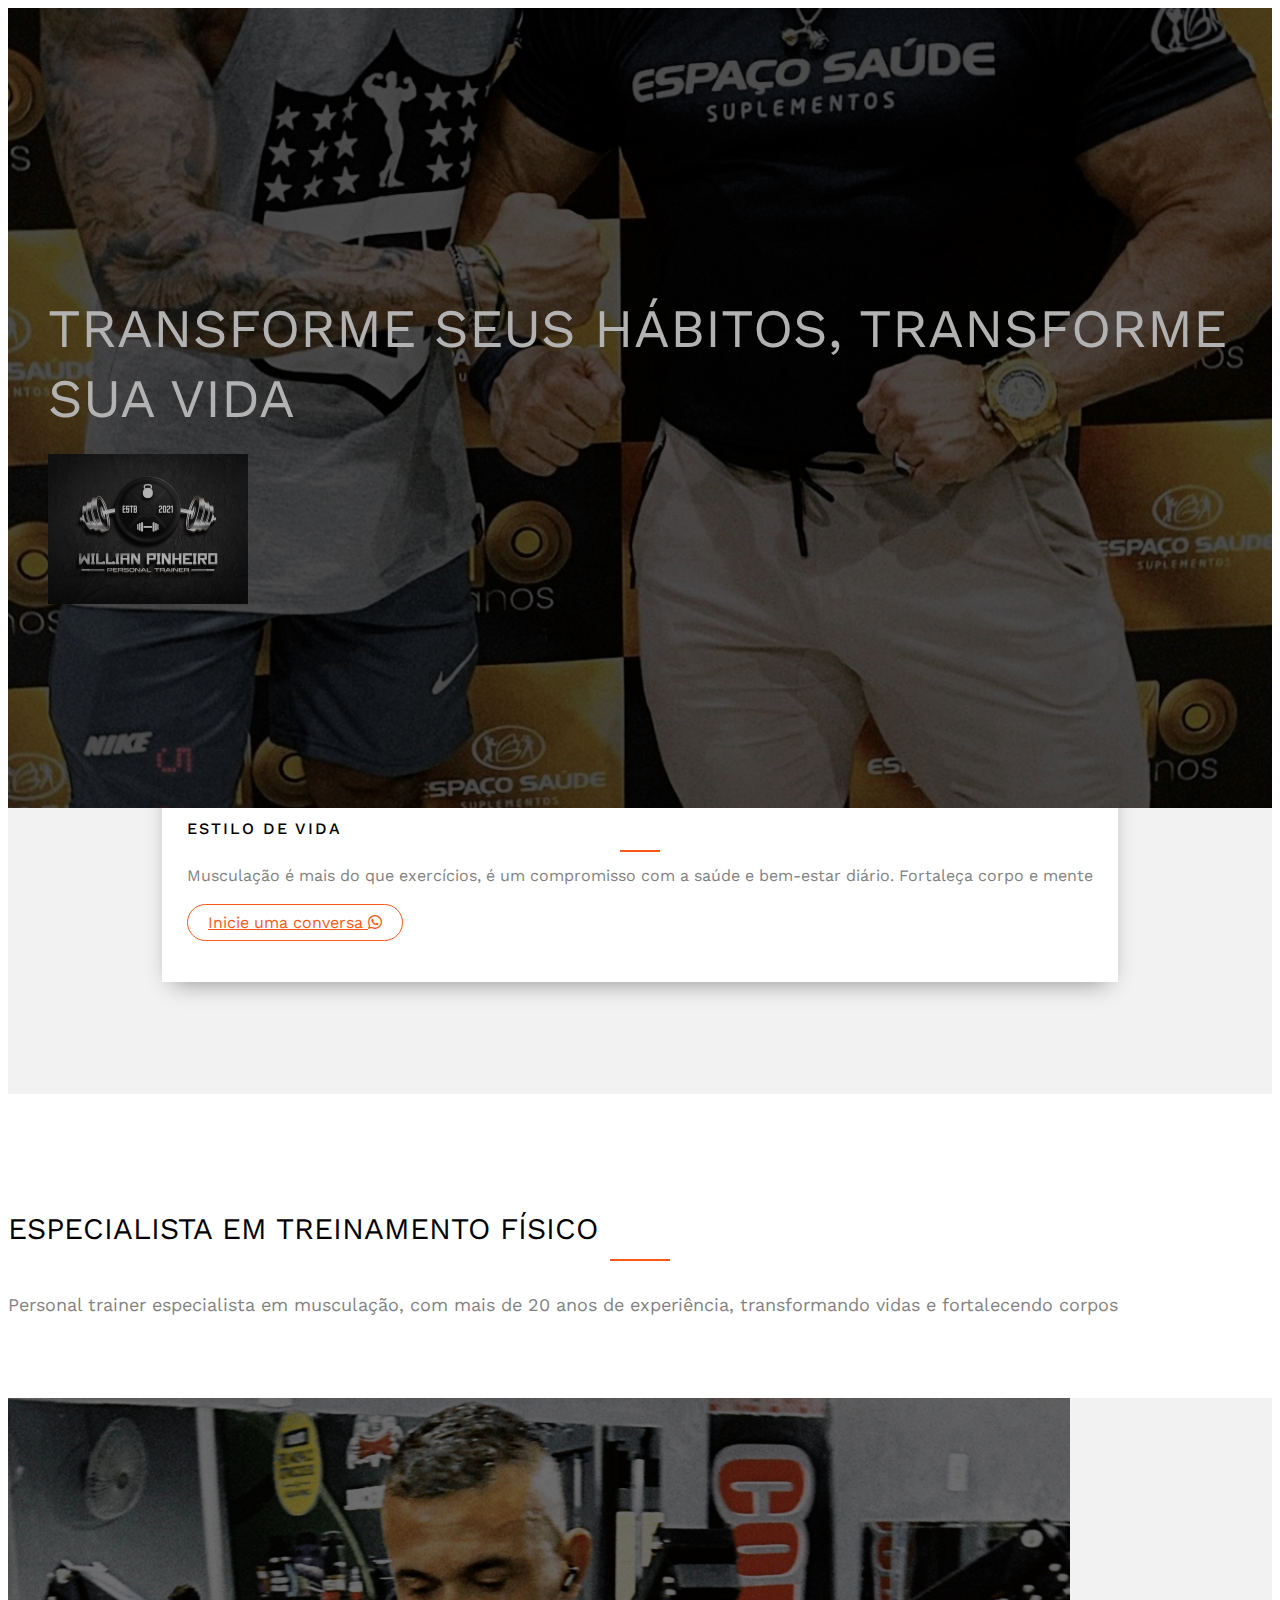
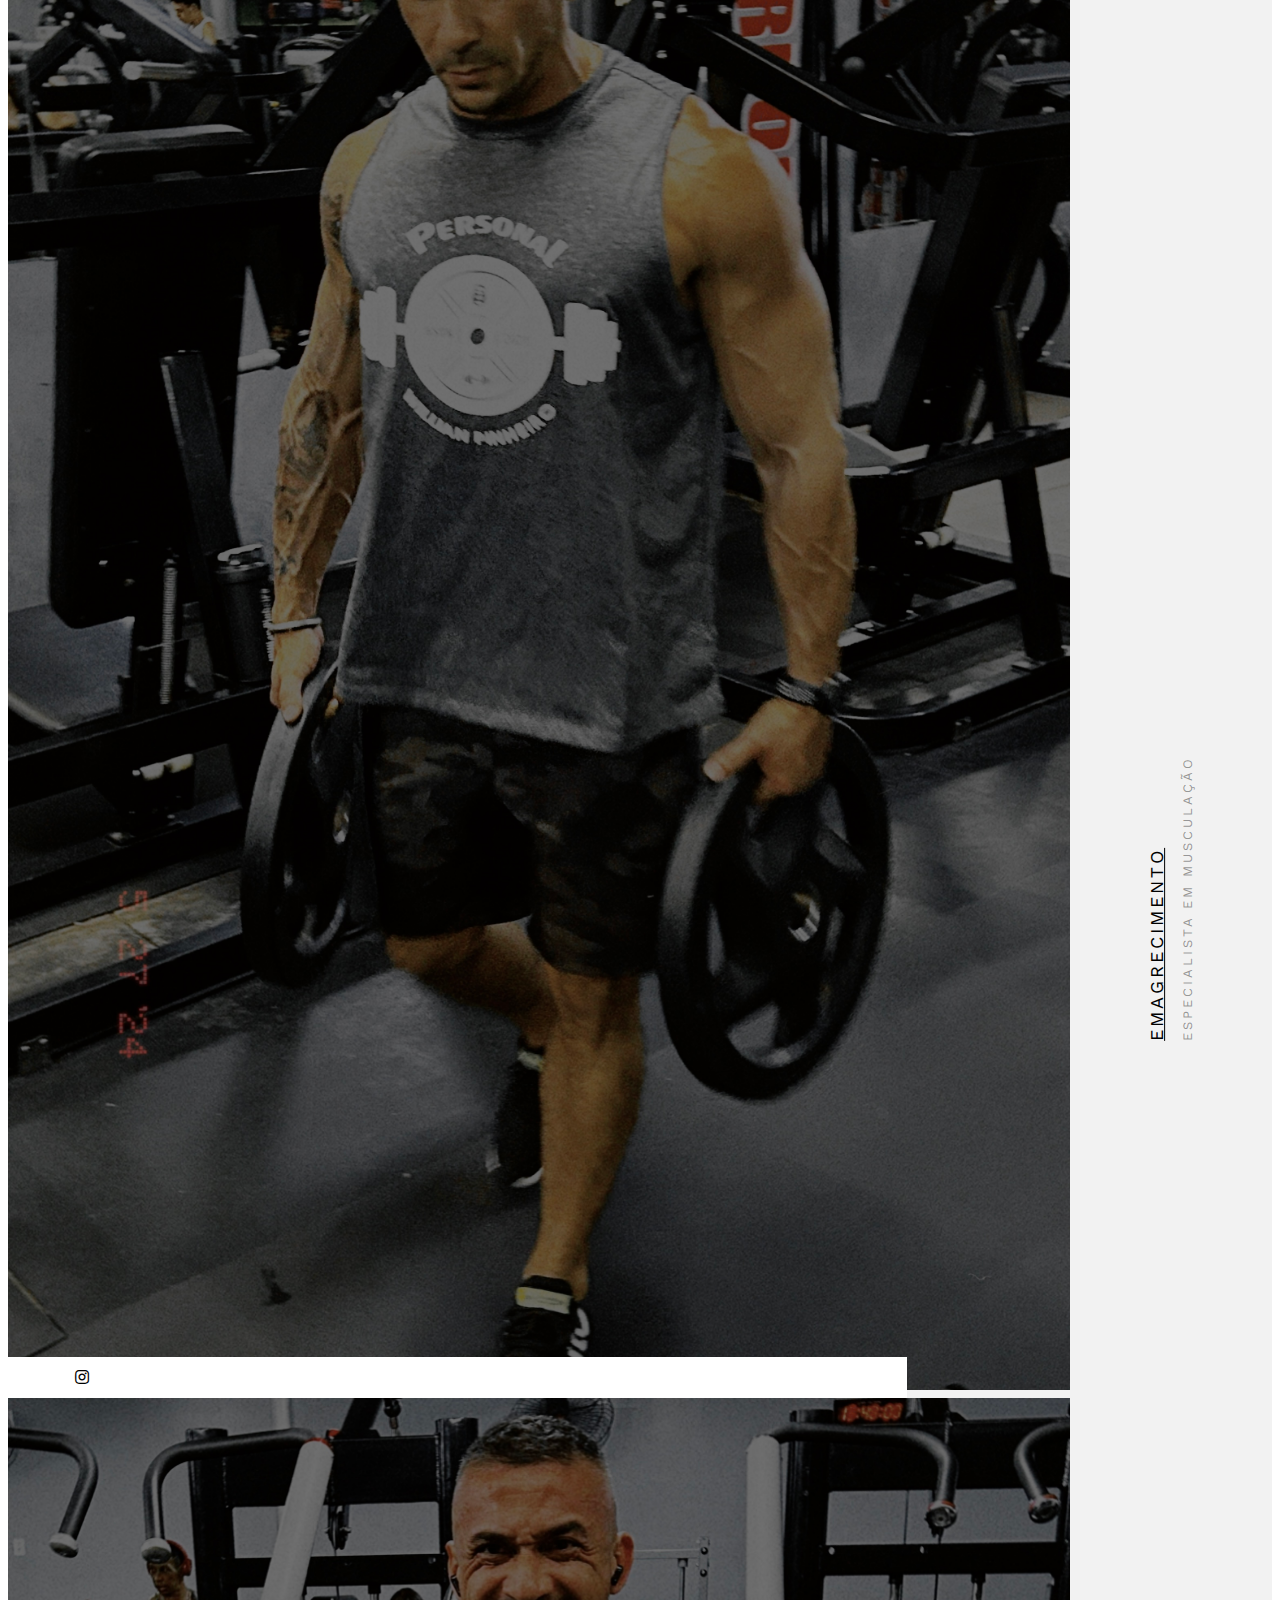
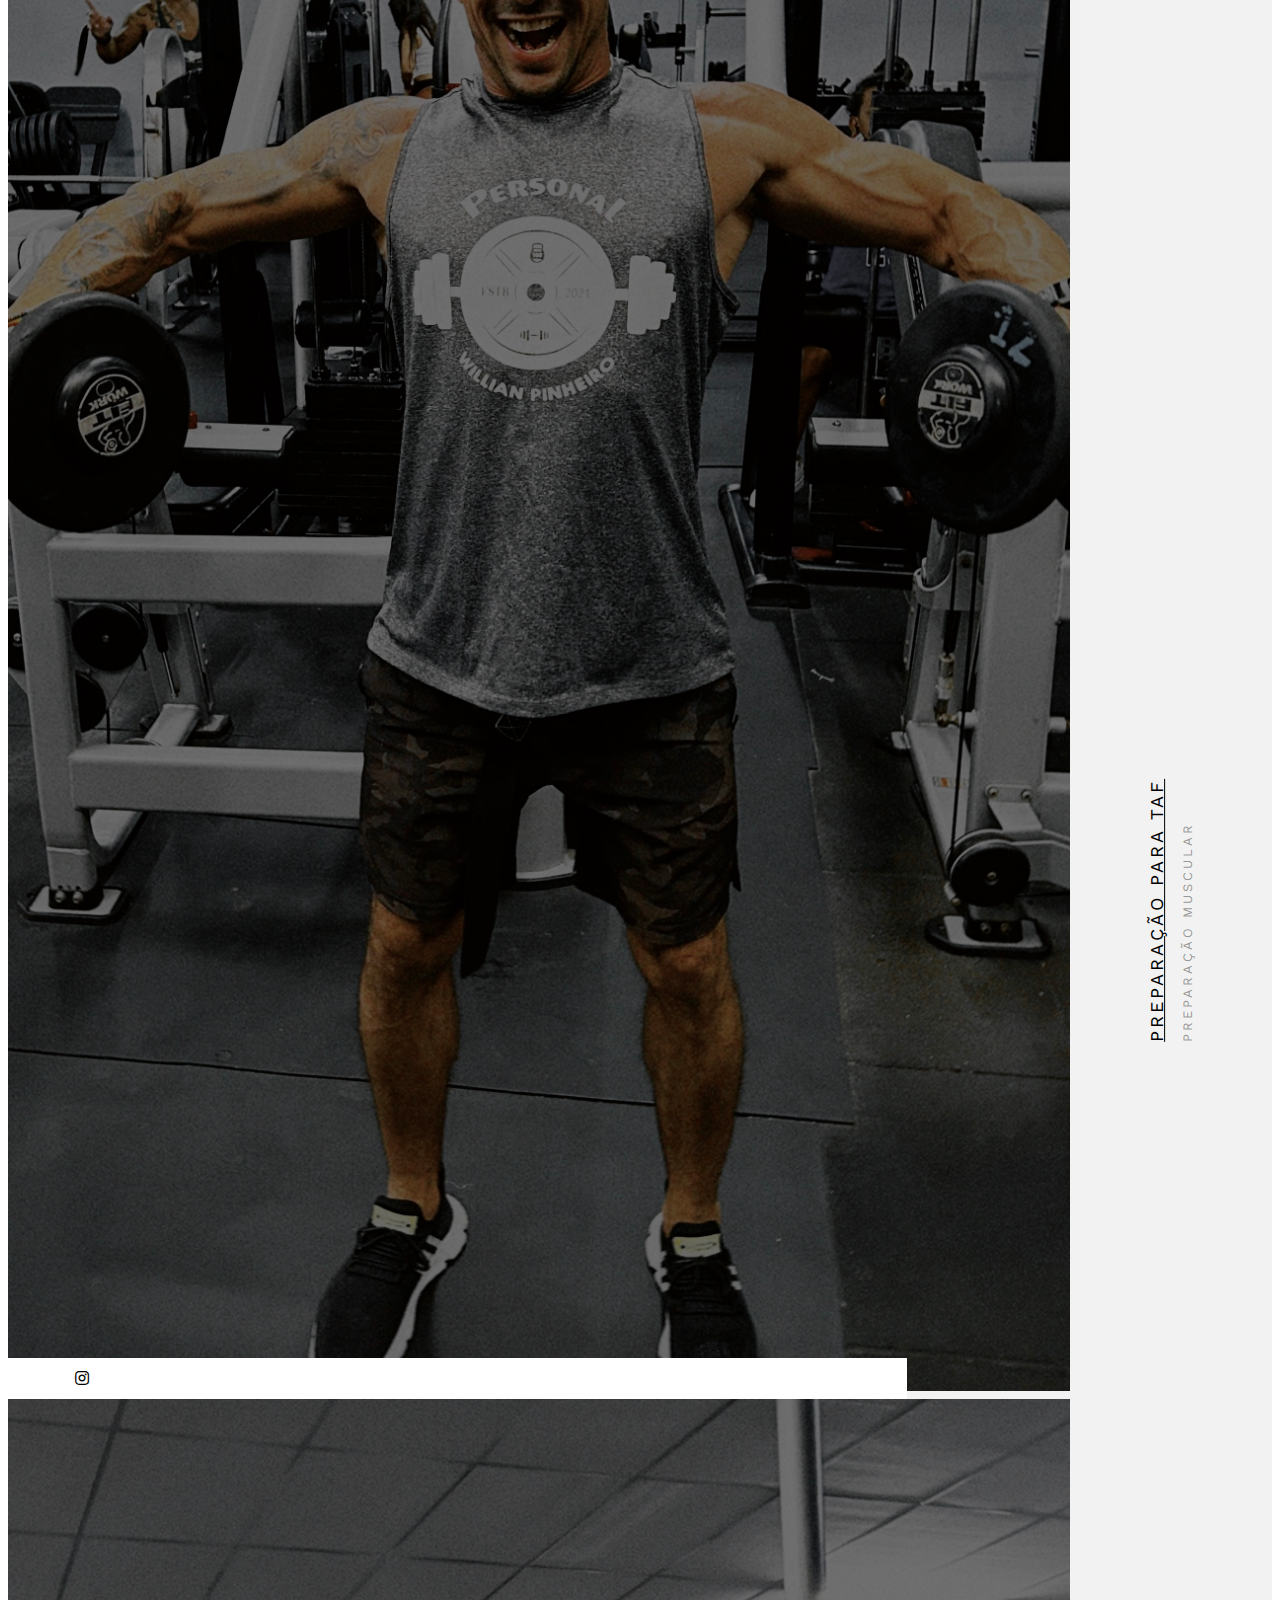
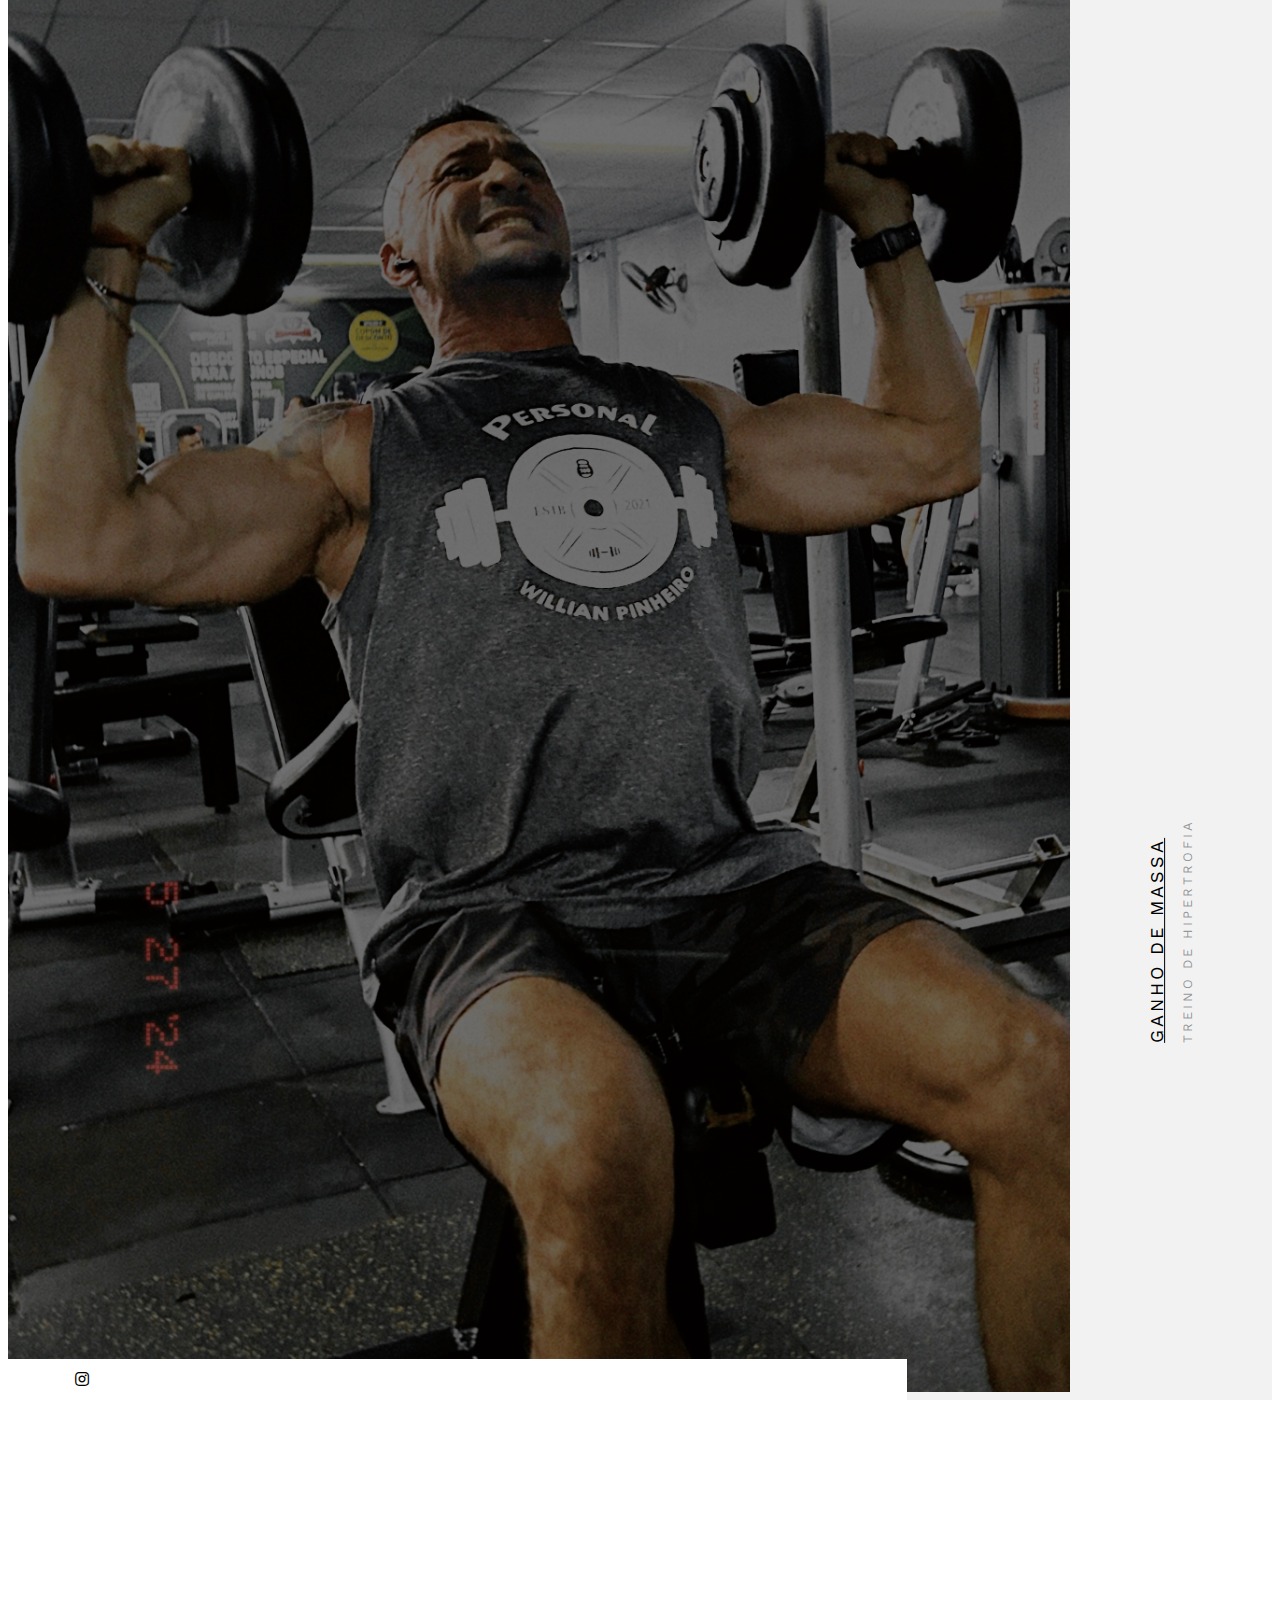
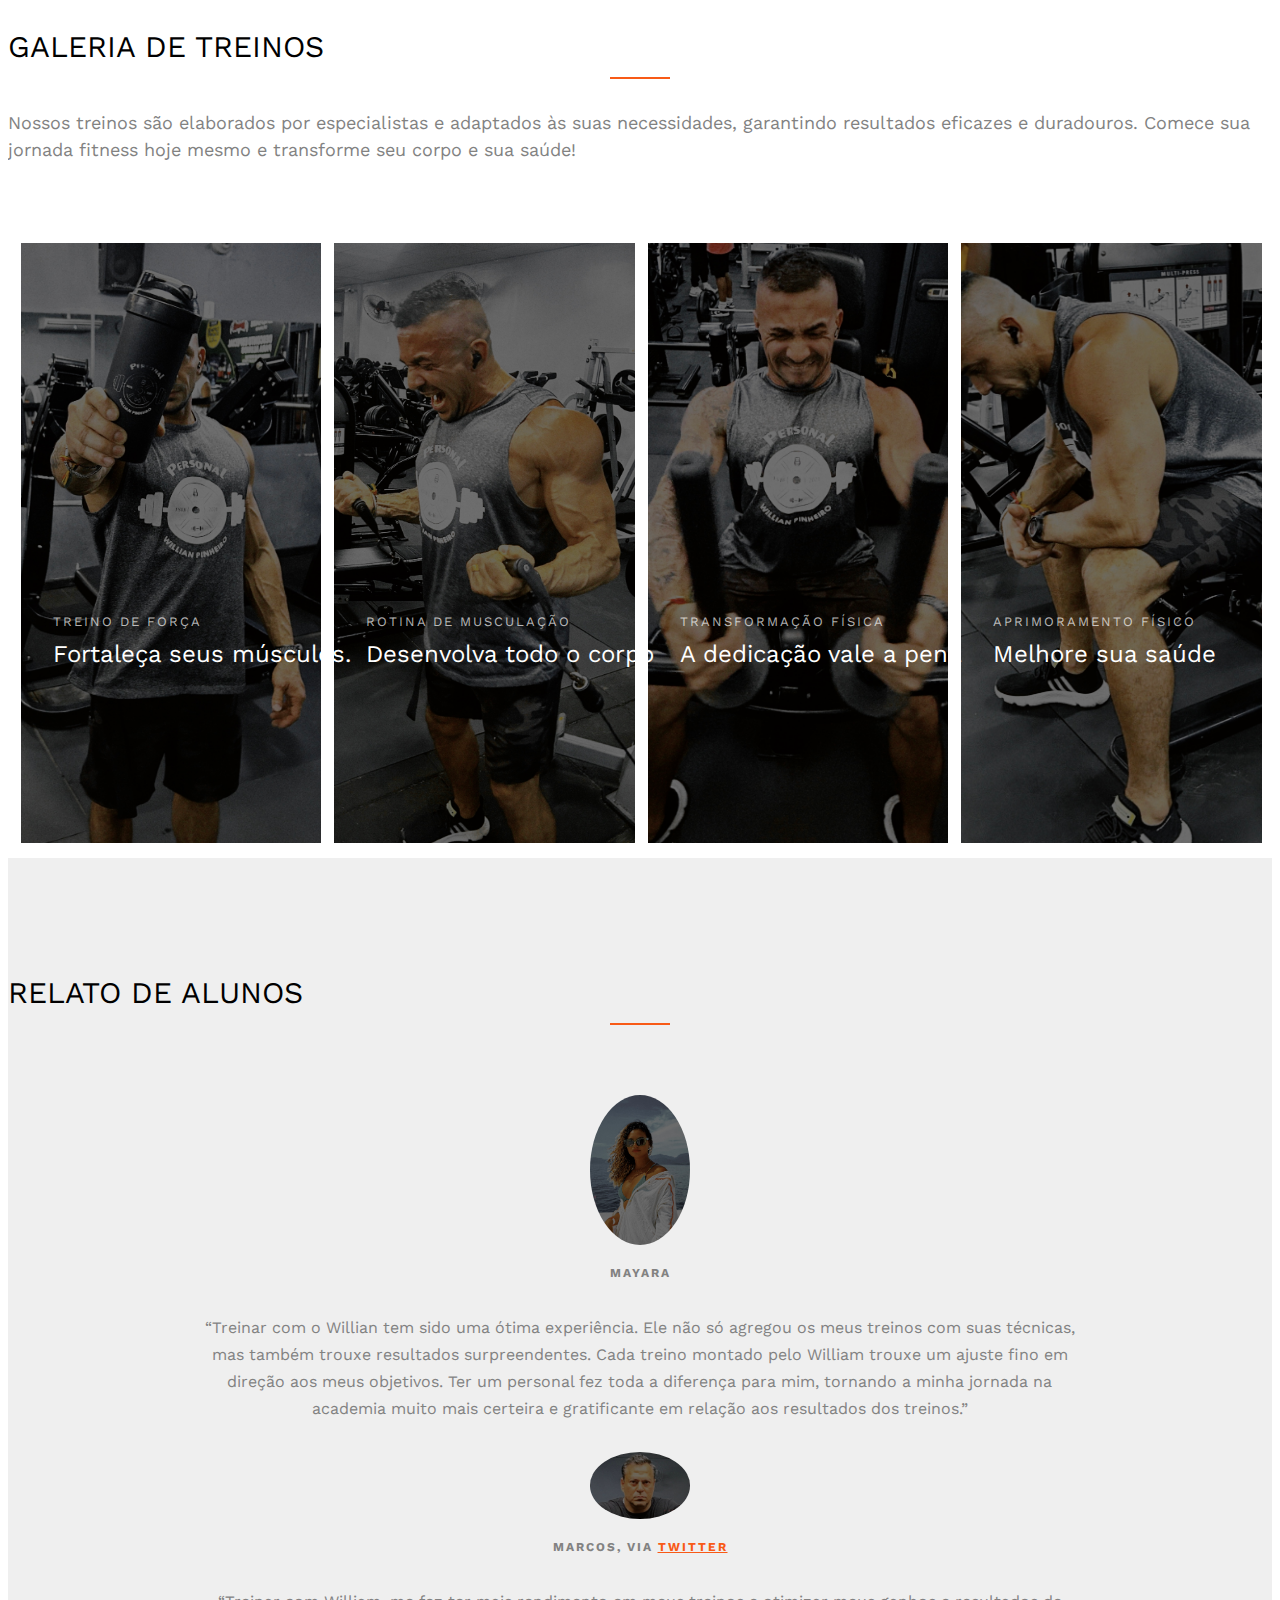
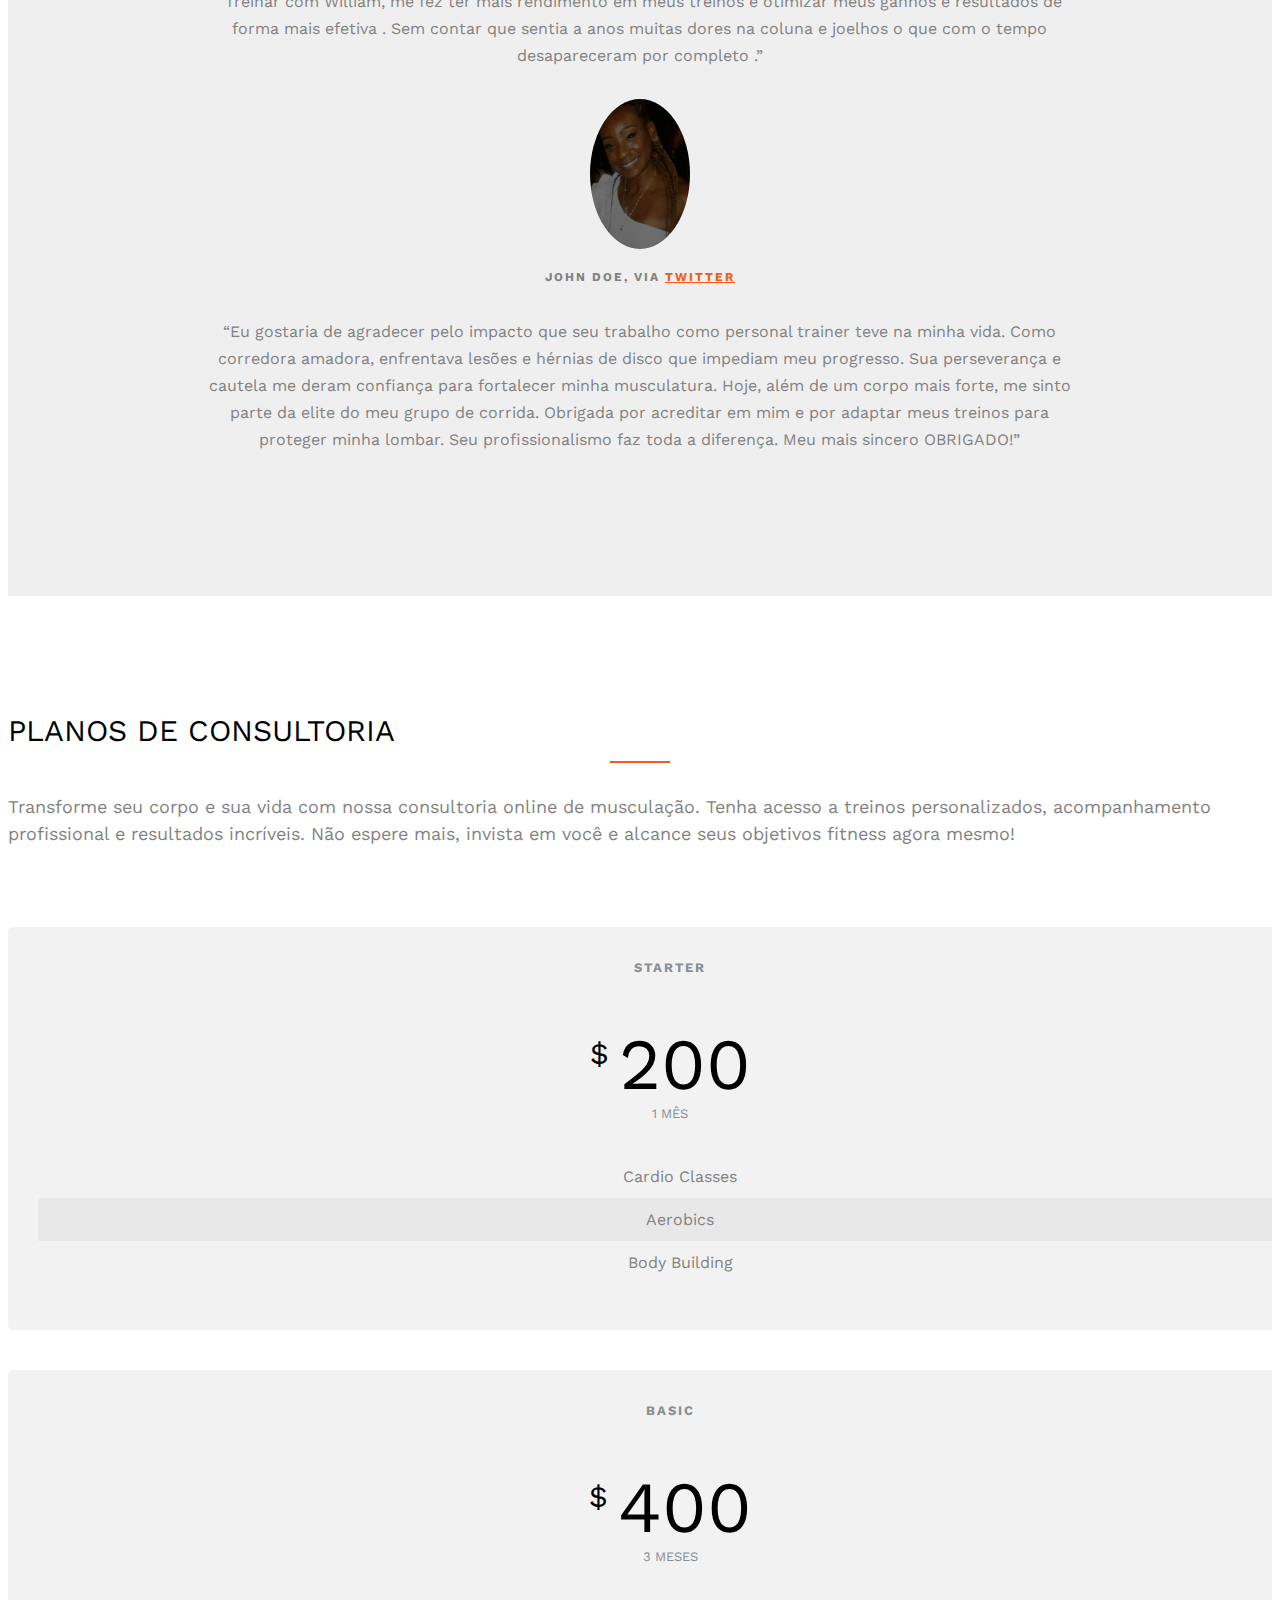
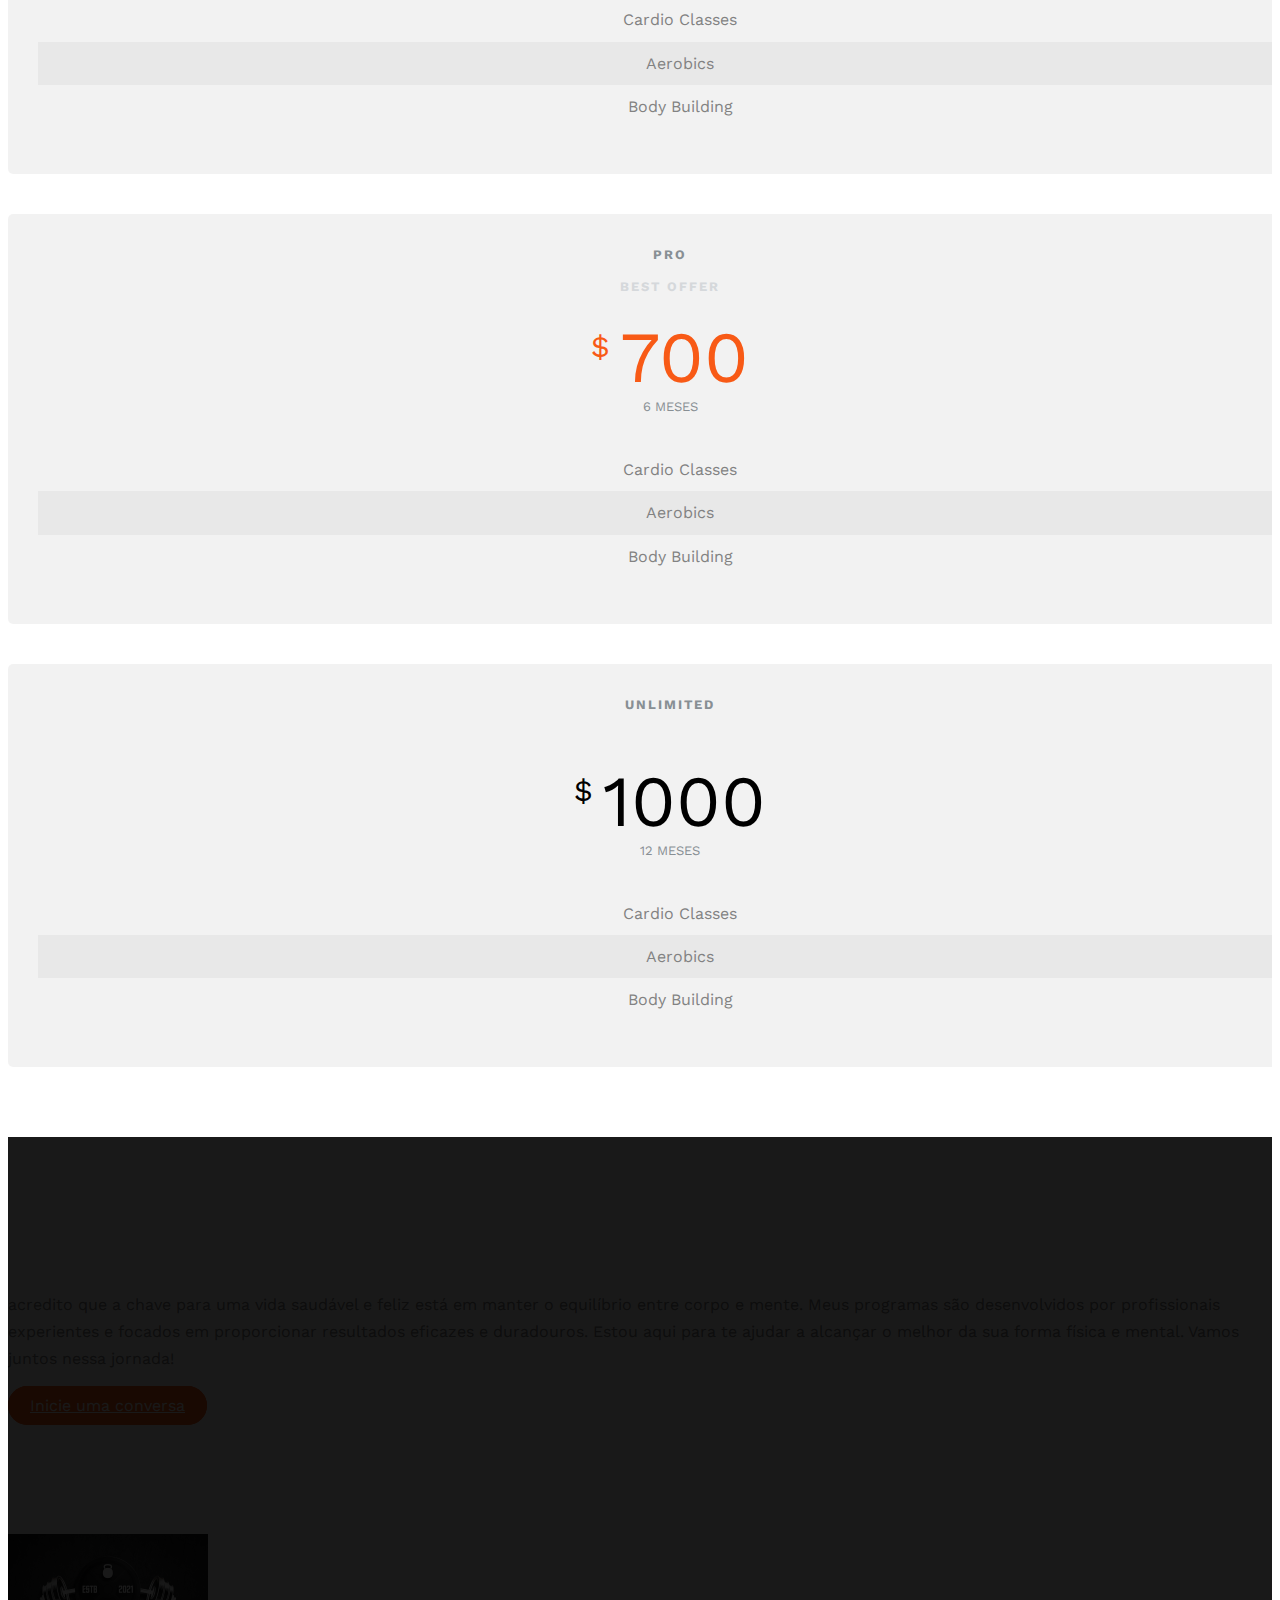
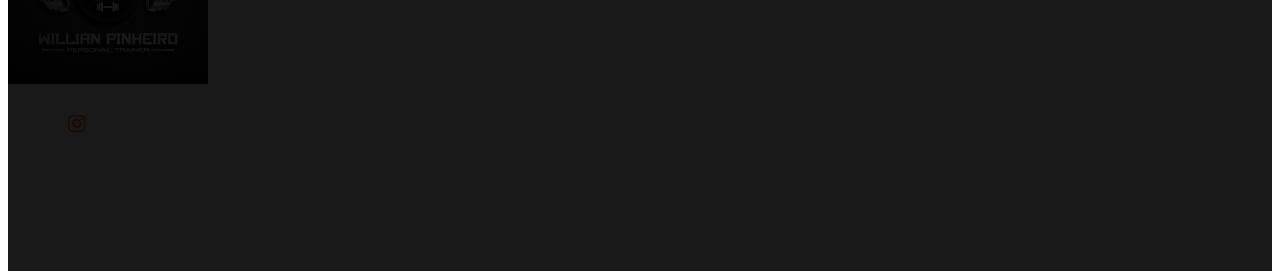
==== commit 6d2edfd7: "add link for instagram" ====
--- a/index.html
+++ b/index.html
@@ -72,7 +72,6 @@
 						<p class="num">Call: +01 123 456 7890</p>
 						<ul class="fh5co-social">
 							<li><a href="#"><i class="icon-twitter"></i></a></li>
-							<li><a href="#"><i class="icon-dribbble"></i></a></li>
 							<li><a href="#"><i class="icon-github"></i></a></li>
 						</ul>
 					</div>
@@ -168,9 +167,8 @@
 						<div class="desc text-center">
 							<ul class="fh5co-social-icons">
 								<li><a href="#"><i class="icon-twitter"></i></a></li>
-								<li><a href="#"><i class="icon-facebook"></i></a></li>
-								<li><a href="#"><i class="icon-linkedin"></i></a></li>
-								<li><a href="#"><i class="icon-dribbble"></i></a></li>
+								<li><a href="https://www.facebook.com/willian.pinheiro.3551"><i class="icon-facebook"></i></a></li>
+								<li><a href="https://www.instagram.com/willianpinheiropersonal_81/"><i class="fab fa-instagram"></i></a></li>
 							</ul>
 						</div>
 					</div>
@@ -185,9 +183,8 @@
 						<div class="desc text-center">
 							<ul class="fh5co-social-icons">
 								<li><a href="#"><i class="icon-twitter"></i></a></li>
-								<li><a href="#"><i class="icon-facebook"></i></a></li>
-								<li><a href="#"><i class="icon-linkedin"></i></a></li>
-								<li><a href="#"><i class="icon-dribbble"></i></a></li>
+								<li><a href="https://www.facebook.com/willian.pinheiro.3551"><i class="icon-facebook"></i></a></li>
+								<li><a href="https://www.instagram.com/willianpinheiropersonal_81/"><i class="fab fa-instagram"></i></a></li>
 							</ul>
 						</div>
 					</div>
@@ -202,9 +199,8 @@
 						<div class="desc text-center">
 							<ul class="fh5co-social-icons">
 								<li><a href="#"><i class="icon-twitter"></i></a></li>
-								<li><a href="#"><i class="icon-facebook"></i></a></li>
-								<li><a href="#"><i class="icon-linkedin"></i></a></li>
-								<li><a href="#"><i class="icon-dribbble"></i></a></li>
+								<li><a href="https://www.facebook.com/willian.pinheiro.3551"><i class="icon-facebook"></i></a></li>
+								<li><a href="https://www.instagram.com/willianpinheiropersonal_81/"><i class="fab fa-instagram"></i></a></li>
 							</ul>
 						</div>
 					</div>
@@ -495,9 +491,8 @@
 					<p>
 						<ul class="fh5co-social-icons">
 							<li><a href="#"><i class="icon-twitter"></i></a></li>
-							<li><a href="#"><i class="icon-facebook"></i></a></li>
-							<li><a href="#"><i class="icon-linkedin"></i></a></li>
-							<li><a href="#"><i class="icon-dribbble"></i></a></li>
+							<li><a href="https://www.facebook.com/willian.pinheiro.3551"><i class="icon-facebook"></i></a></li>
+							<li><a href="https://www.instagram.com/willianpinheiropersonal_81/"><i class="fab fa-instagram"></i></a></li>
 						</ul>
 					</p>
 				</div>
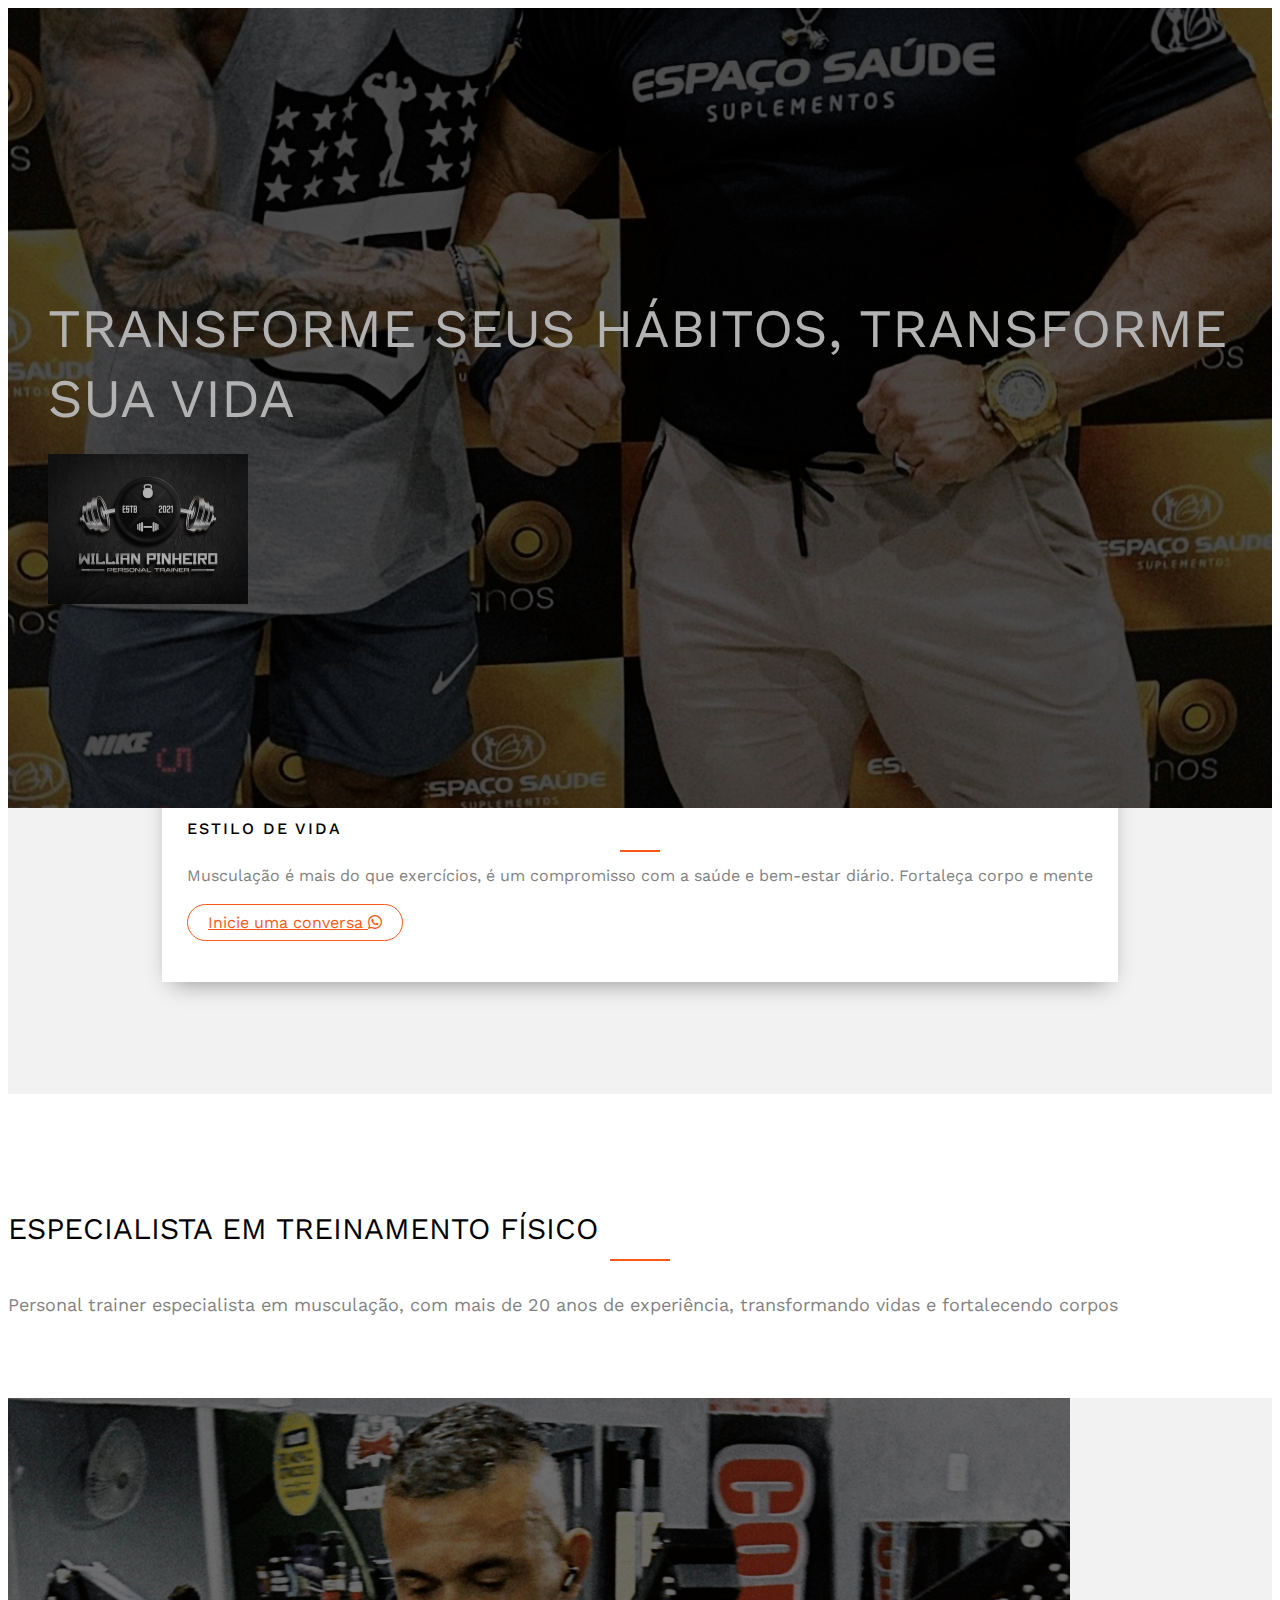
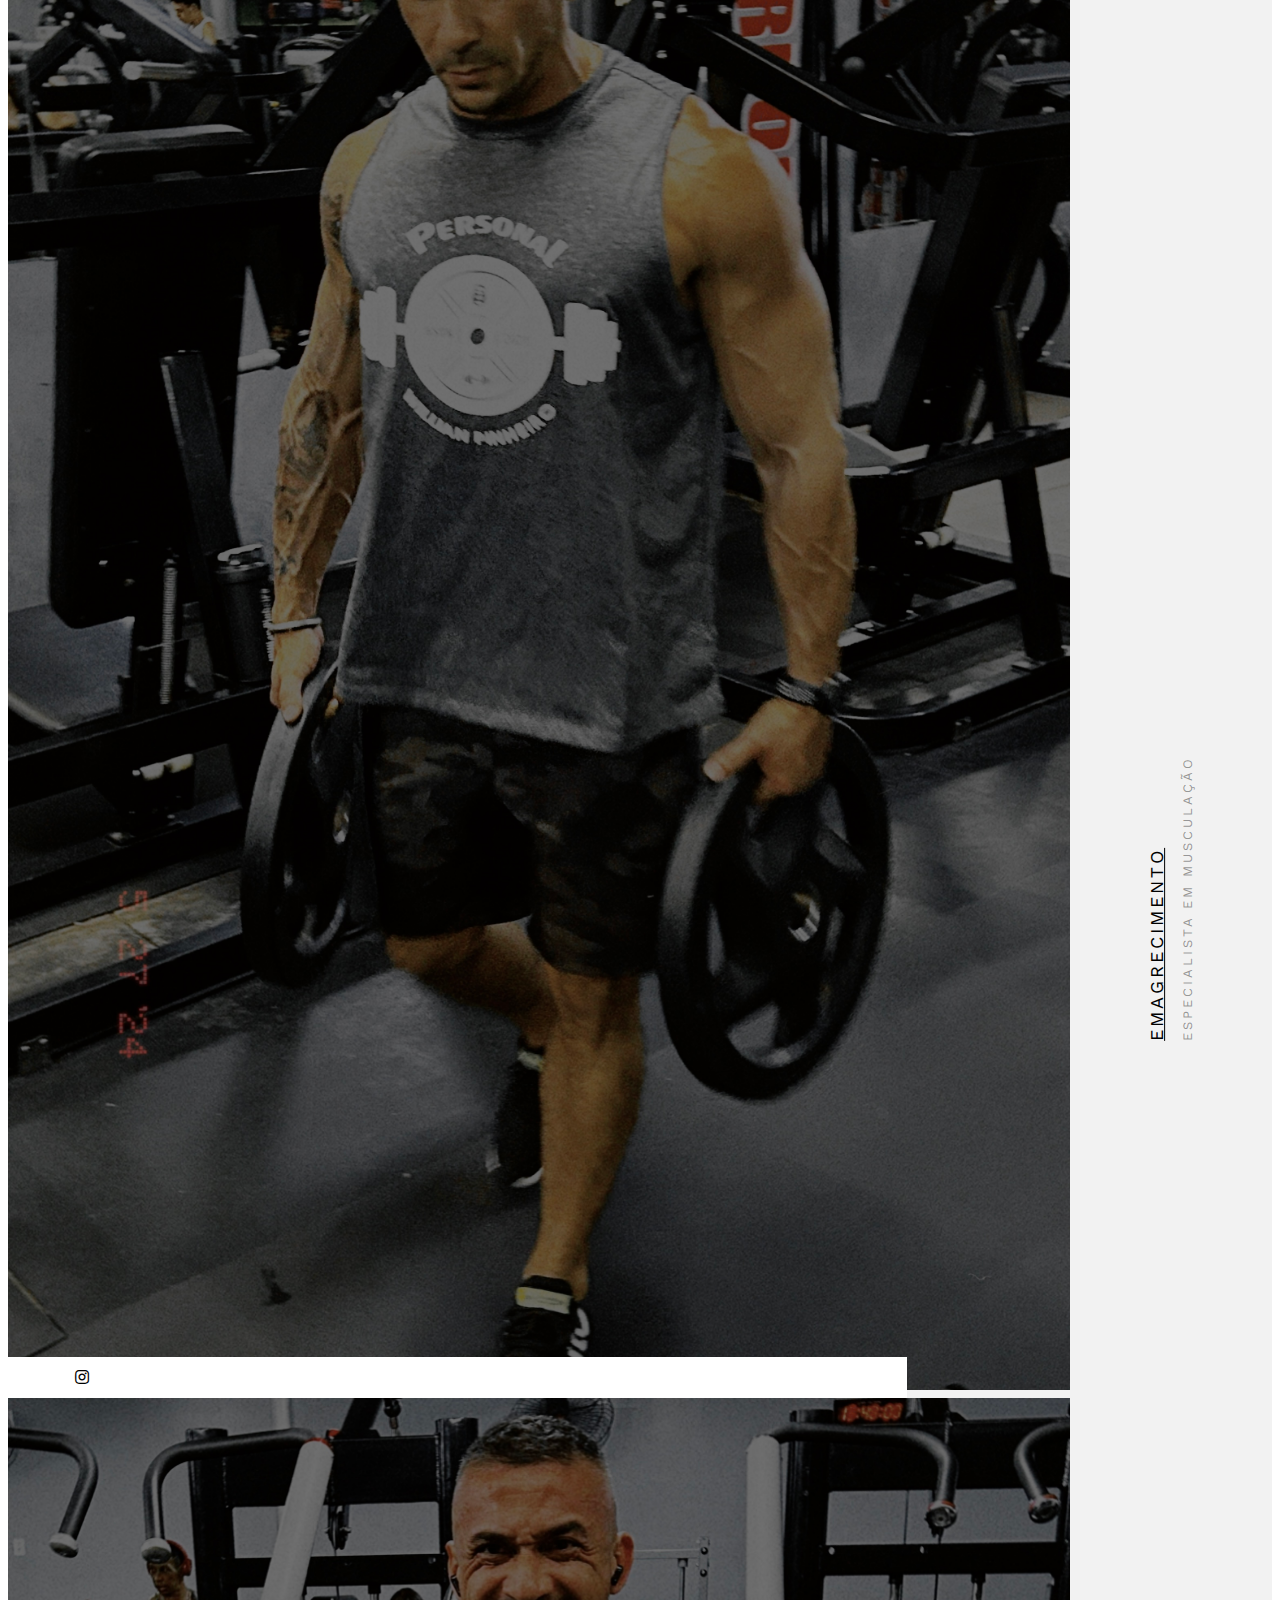
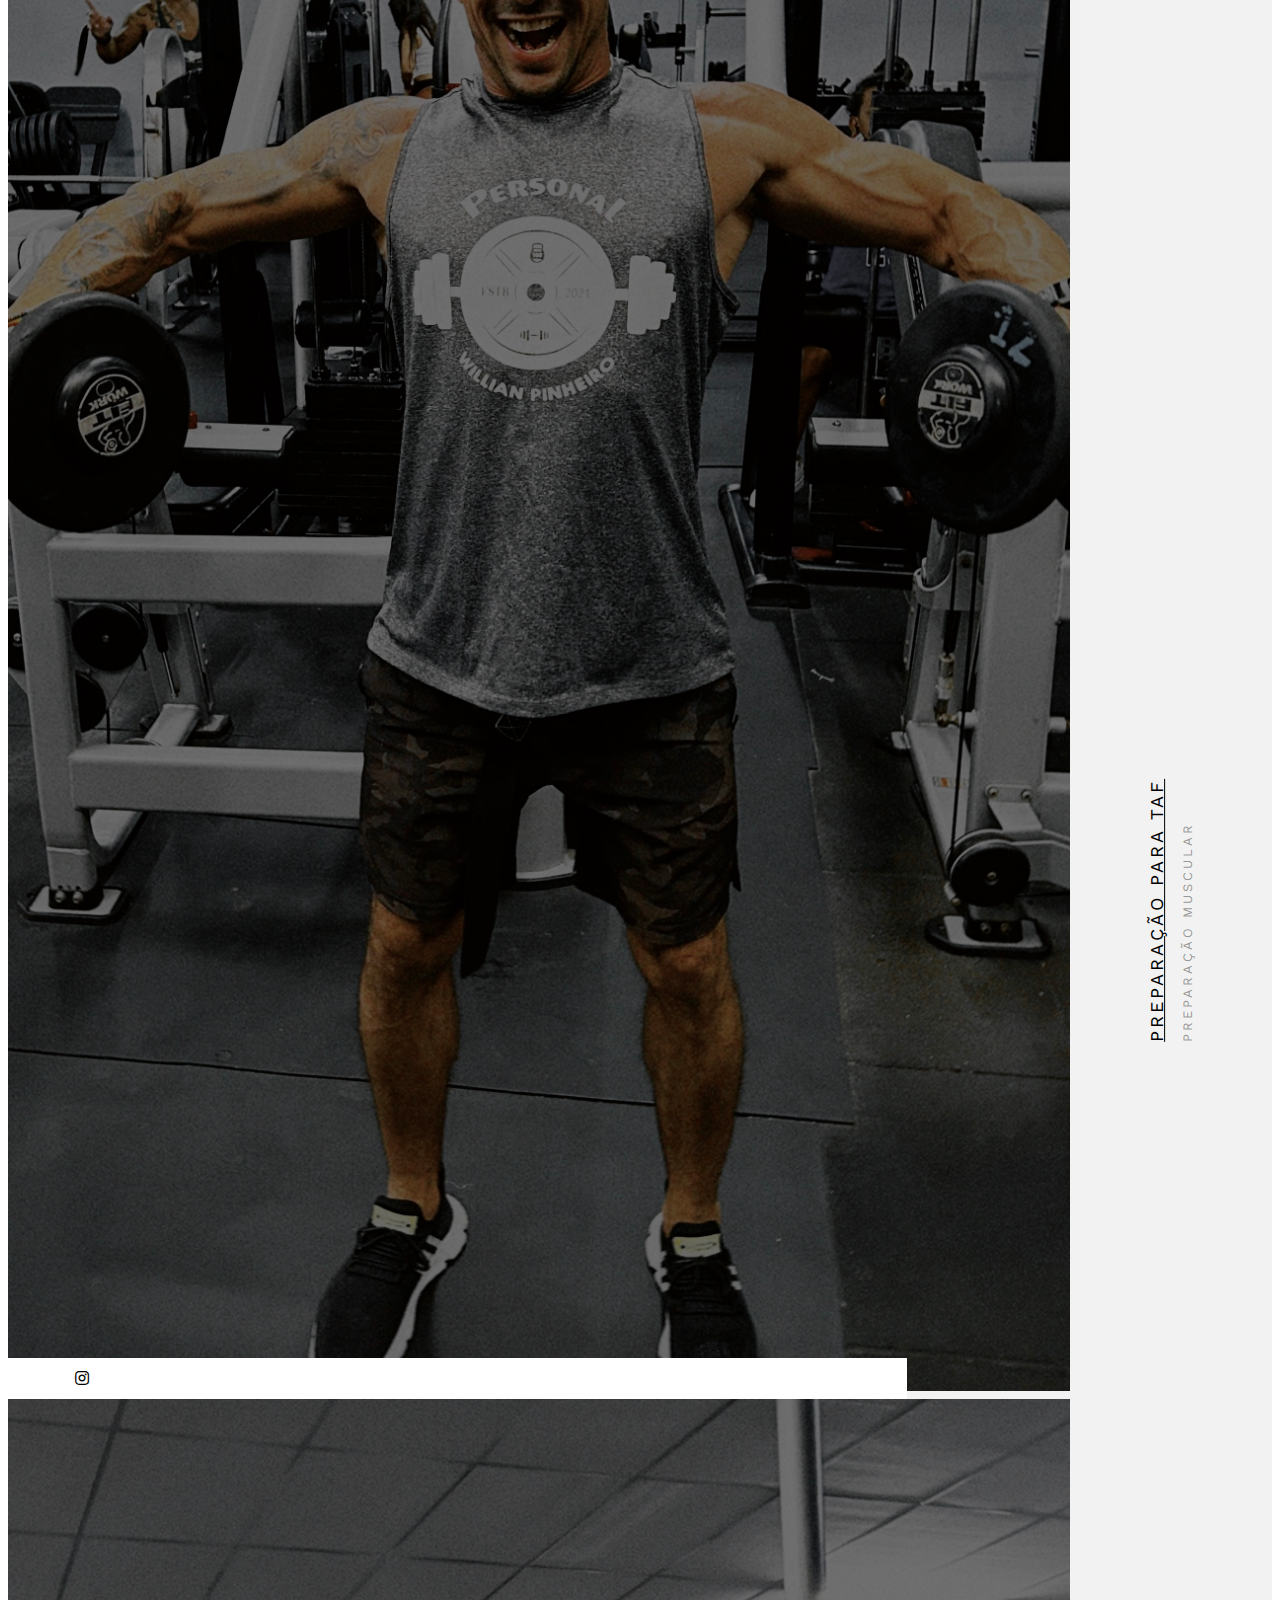
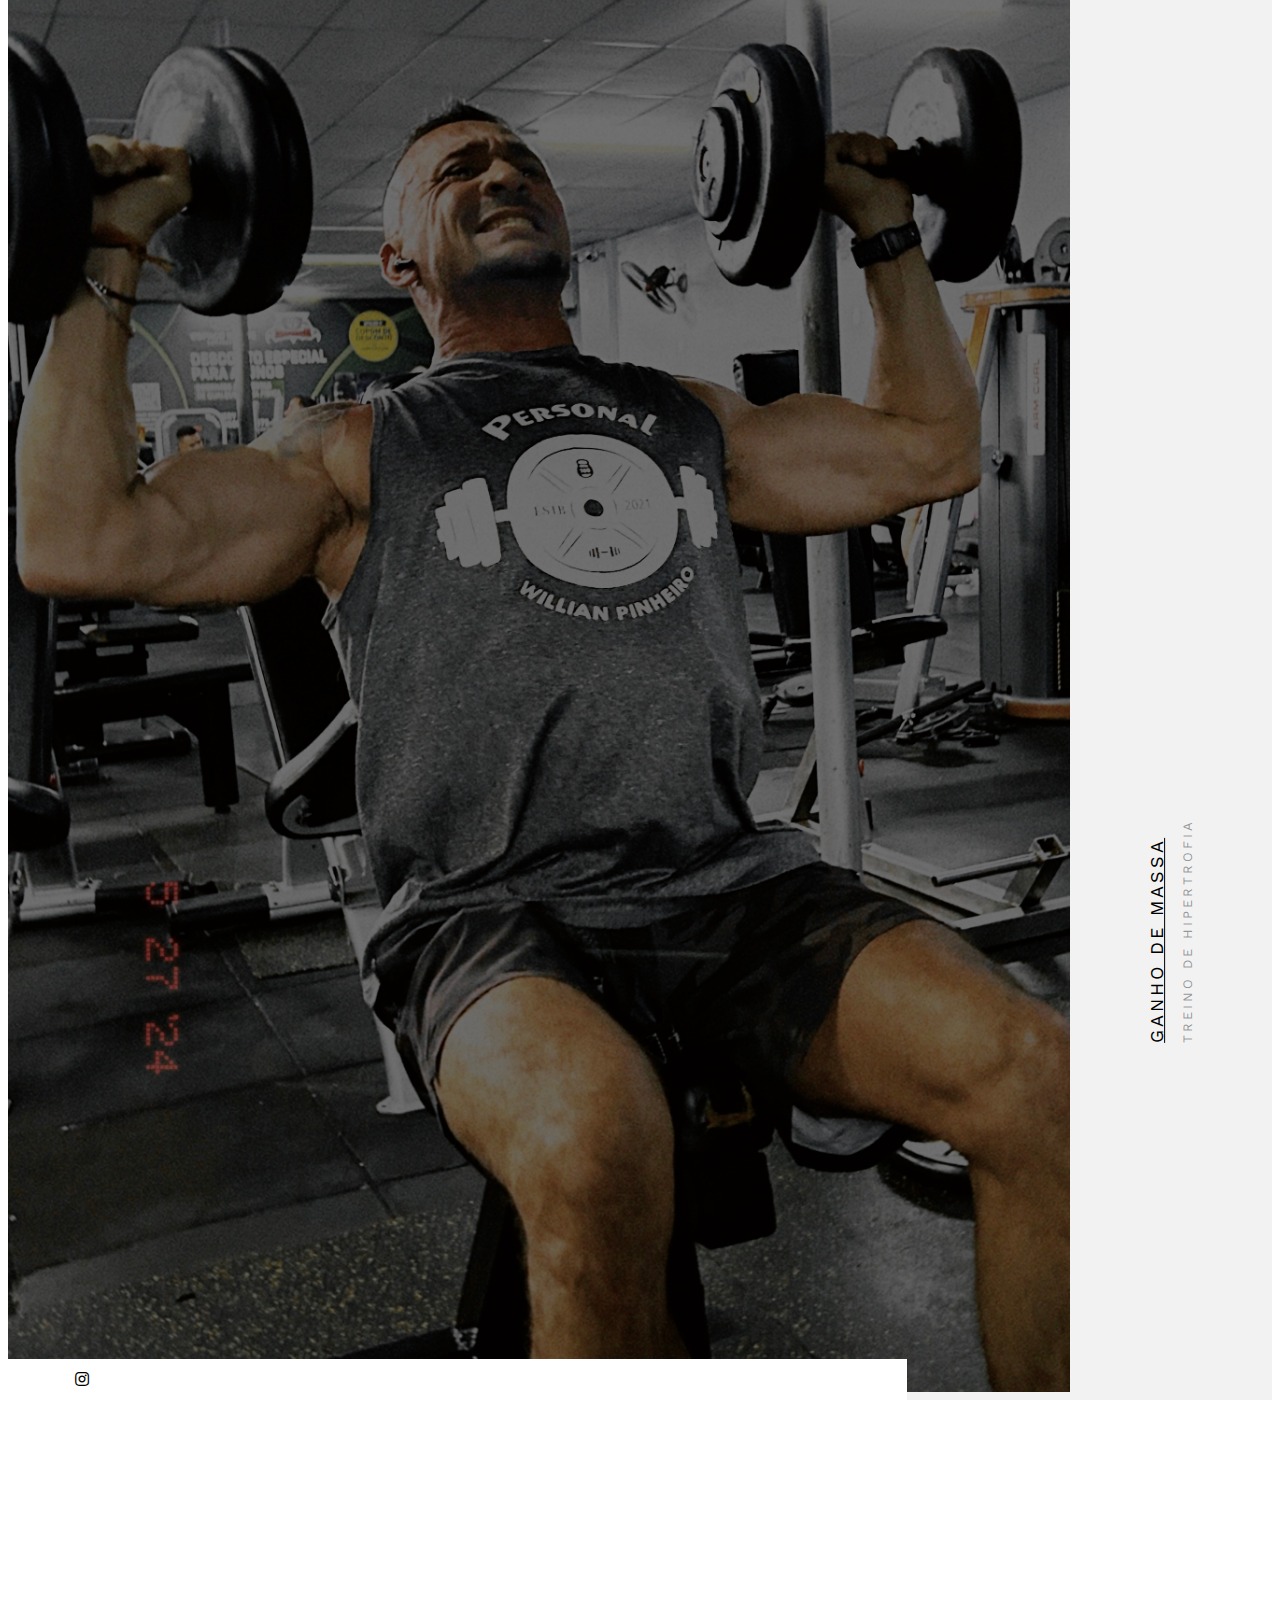
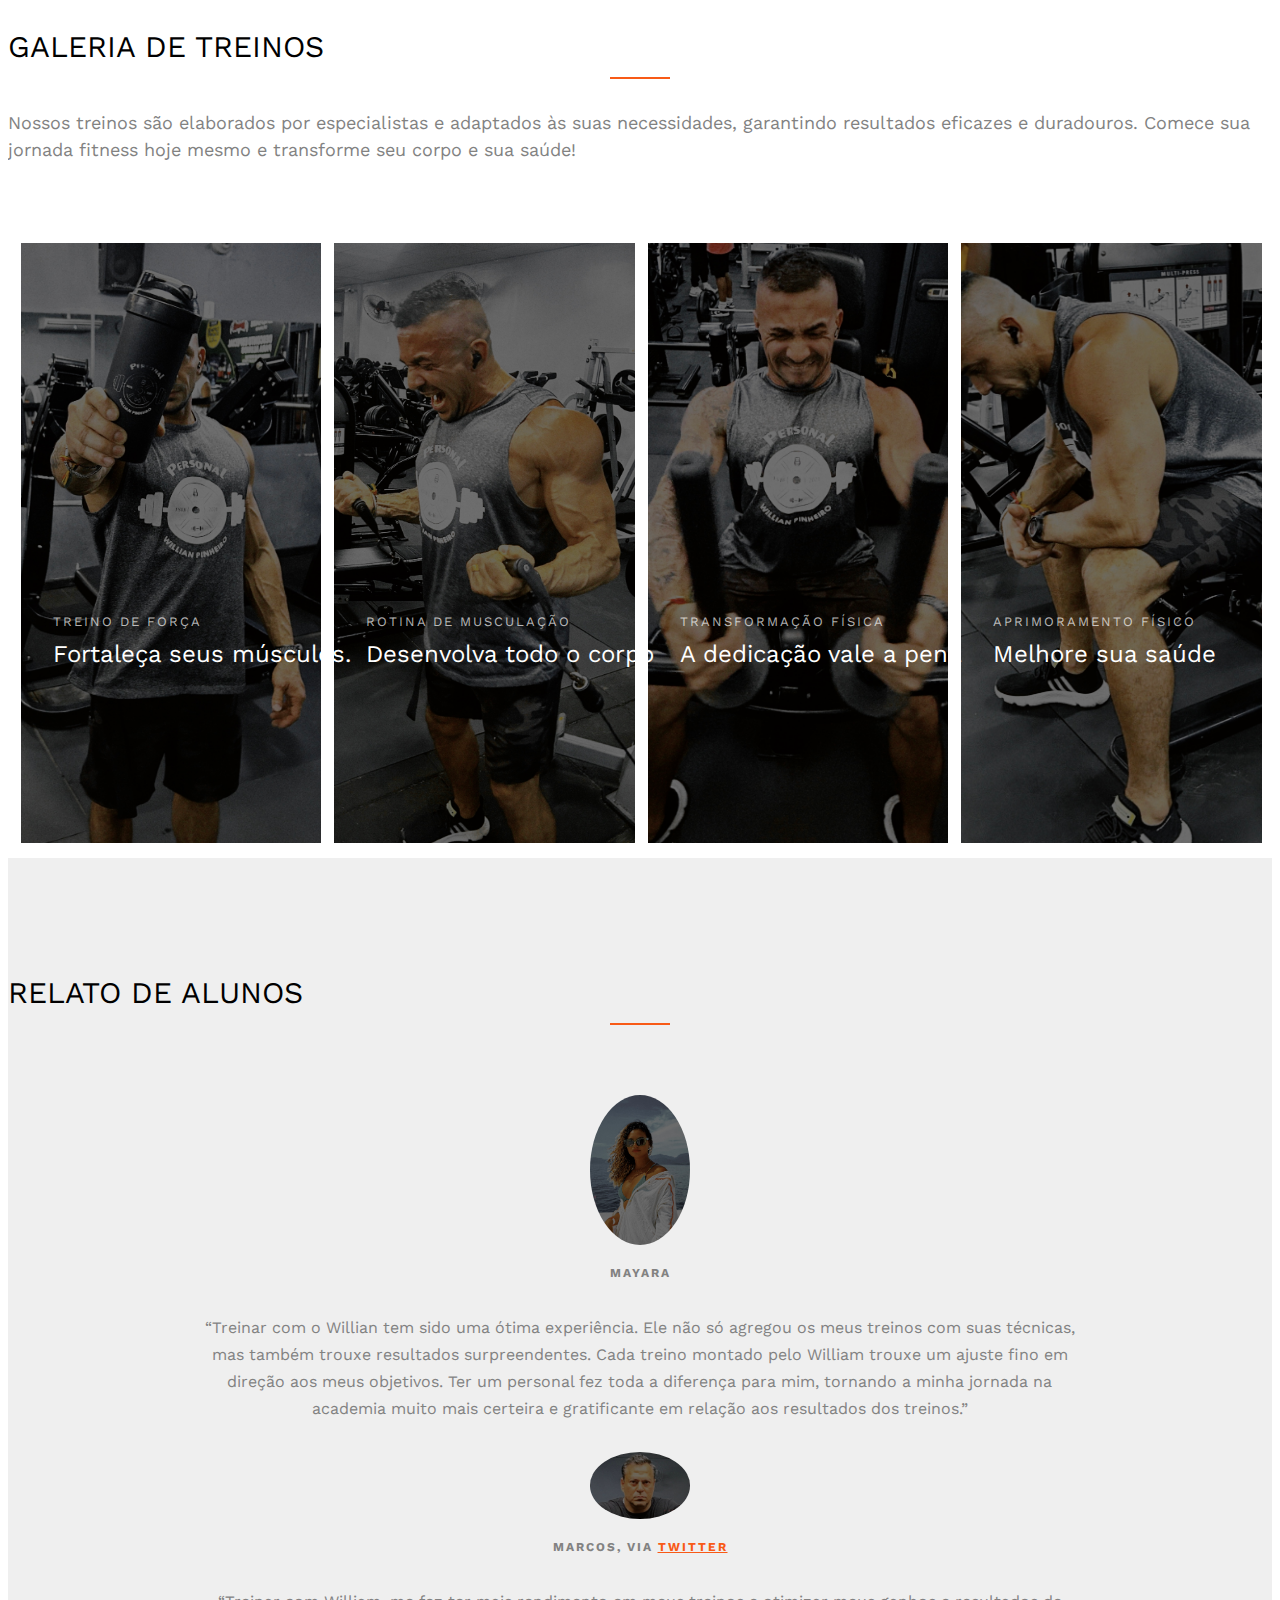
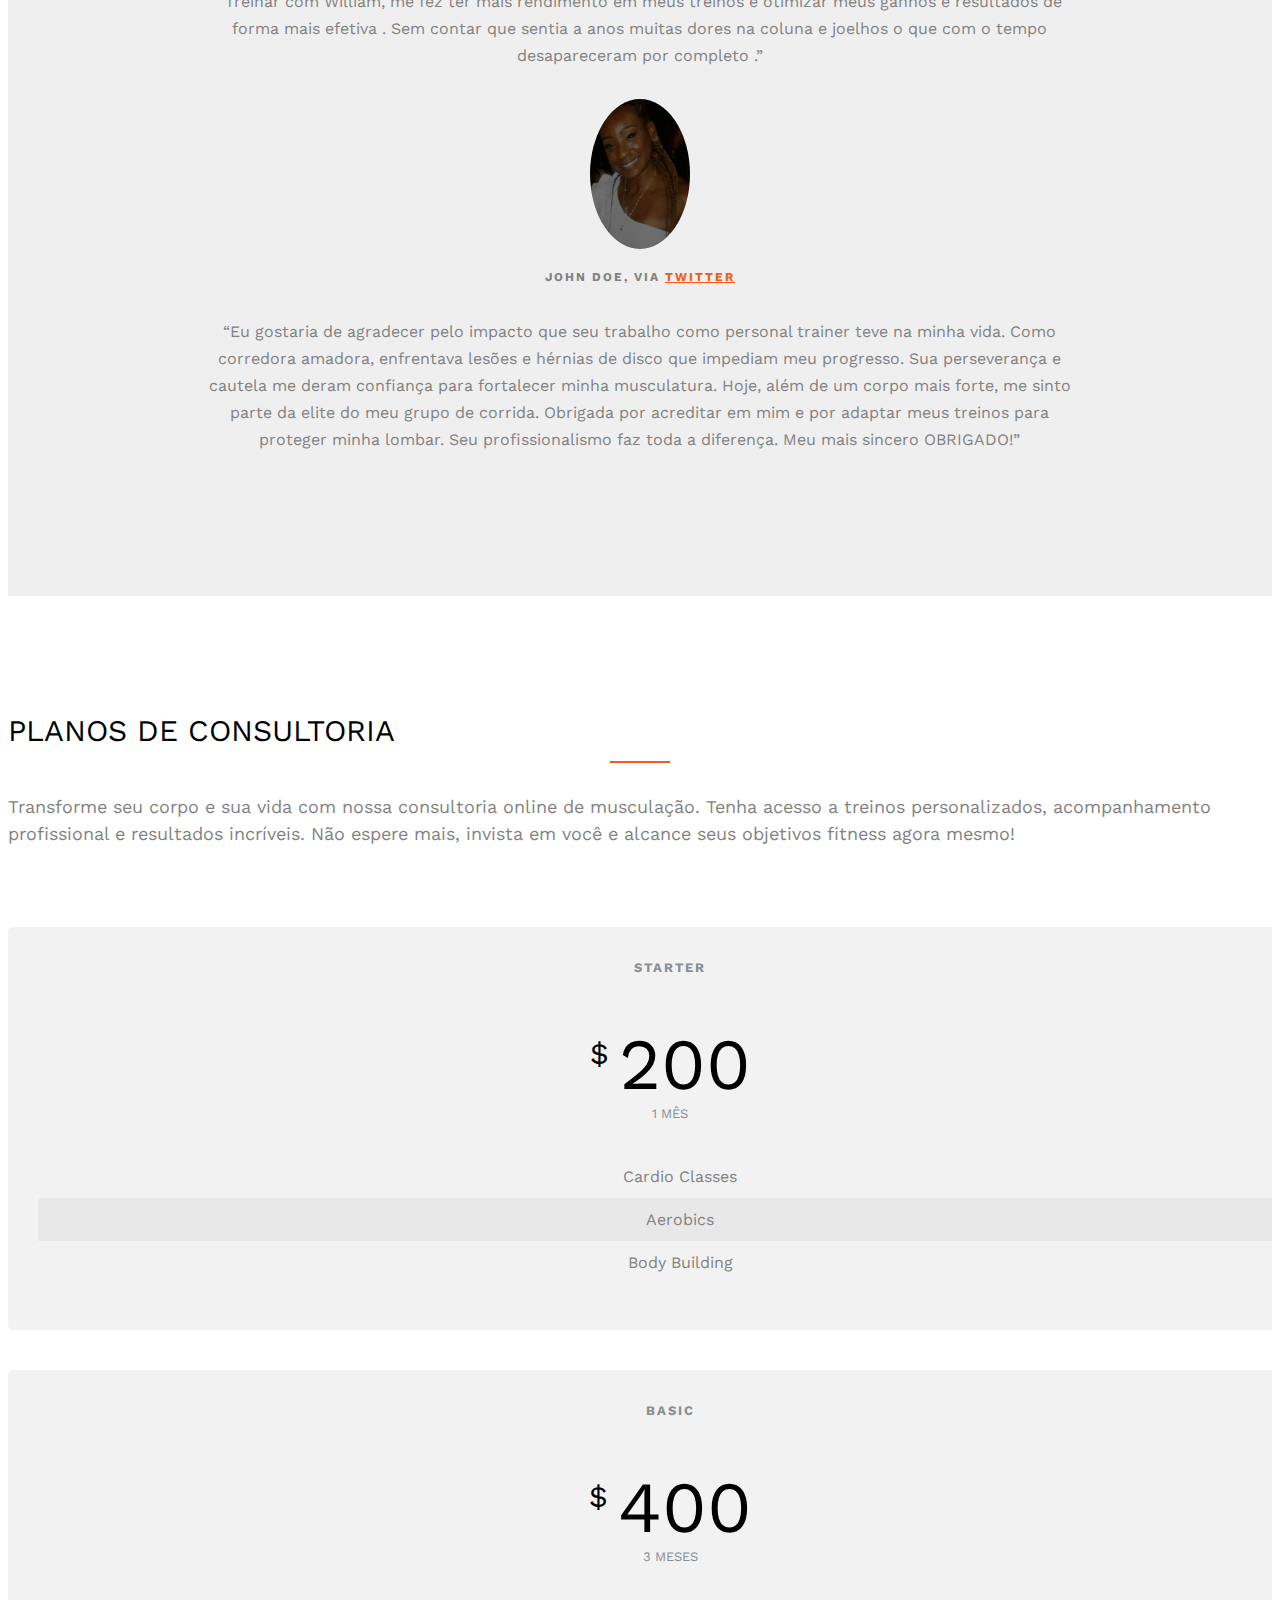
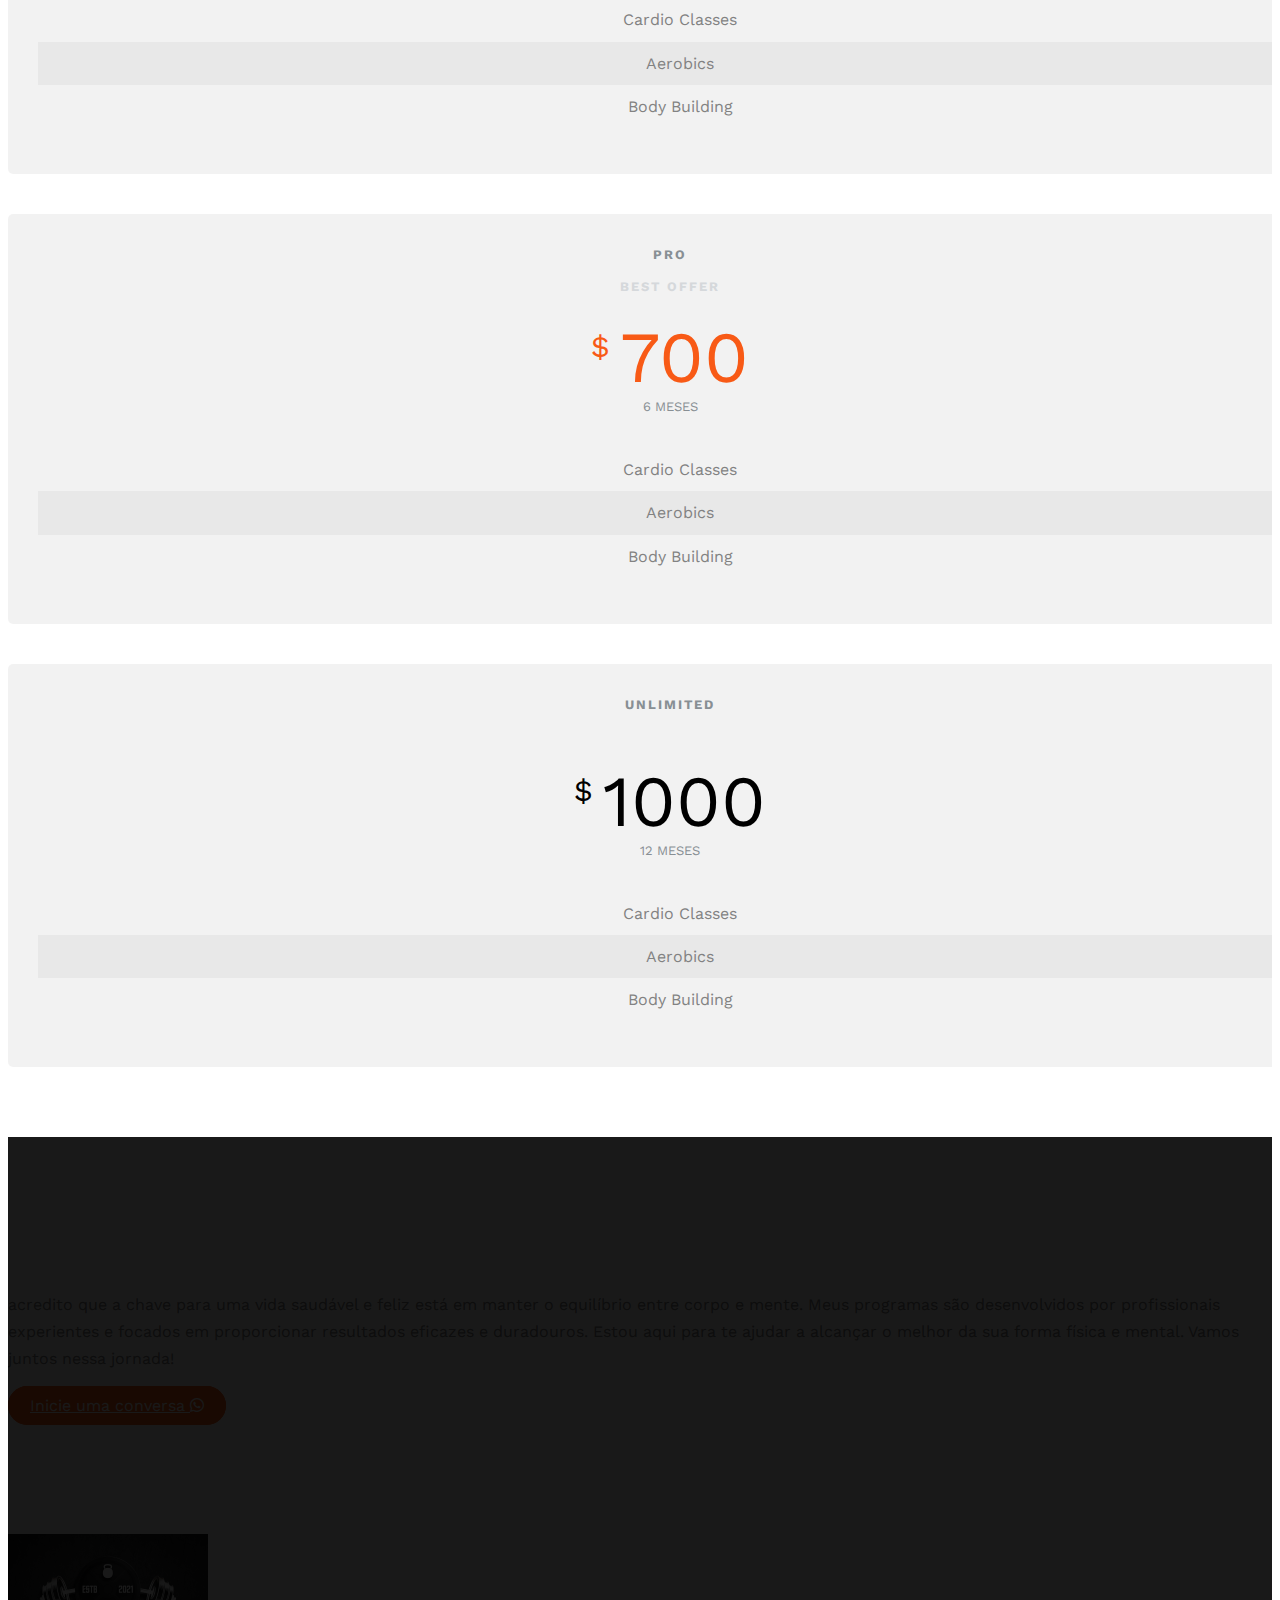
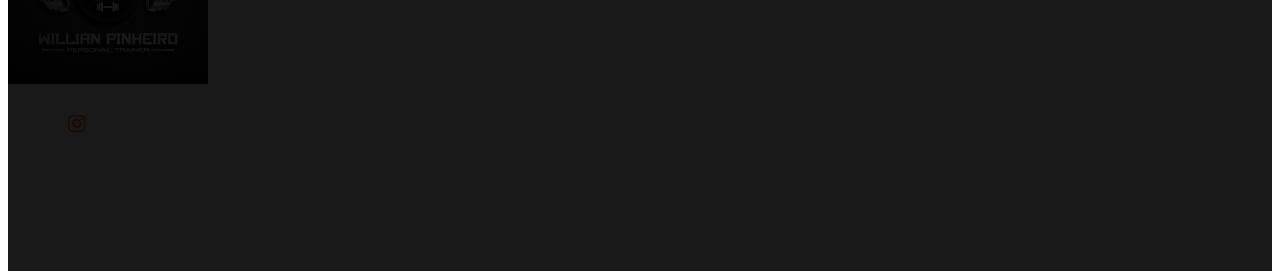
==== commit f3ed032d: "fix" ====
--- a/index.html
+++ b/index.html
@@ -447,7 +447,7 @@
 						acredito que a chave para uma vida saudável e feliz está em manter o equilíbrio entre corpo e mente.
 						Meus programas são desenvolvidos por profissionais experientes e focados em proporcionar resultados eficazes e duradouros.
 						Estou aqui para te ajudar a alcançar o melhor da sua forma física e mental. Vamos juntos nessa jornada!</p>
-					<p class="text-center"><a href="https://wa.me/5521981547020?text=Olá,%20gostaria%20de%20mais%20informações%20sobre%20seus%20serviços." target="_blank" class="btn btn-primary" href="#">Inicie uma conversa</a></p>
+					<p class="text-center"><a href="https://wa.me/5521981547020?text=Olá,%20gostaria%20de%20mais%20informações%20sobre%20seus%20serviços." target="_blank" class="btn btn-primary" href="#">Inicie uma conversa <i class="fab fa-whatsapp"></i></a></p>
 				</div>
 				<!-- <div class="col-md-8">
 					<h3>Classes</h3>
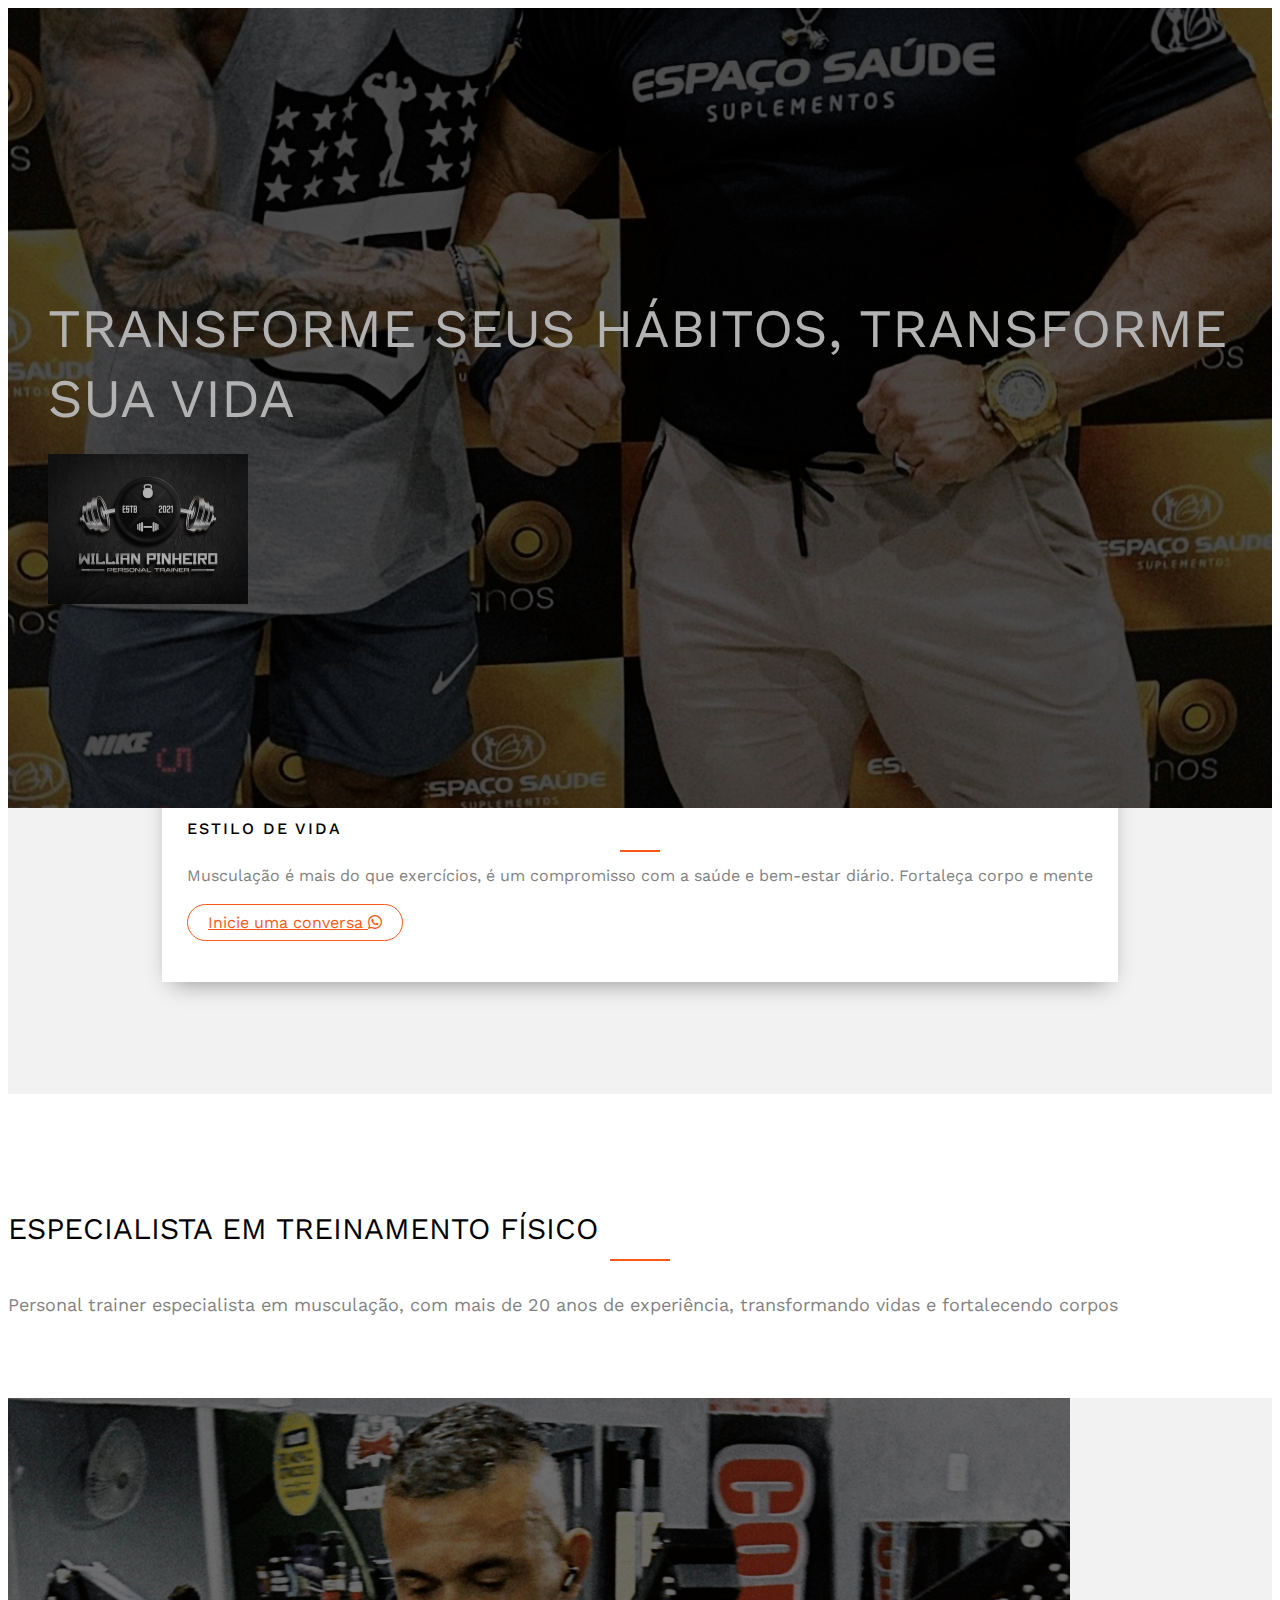
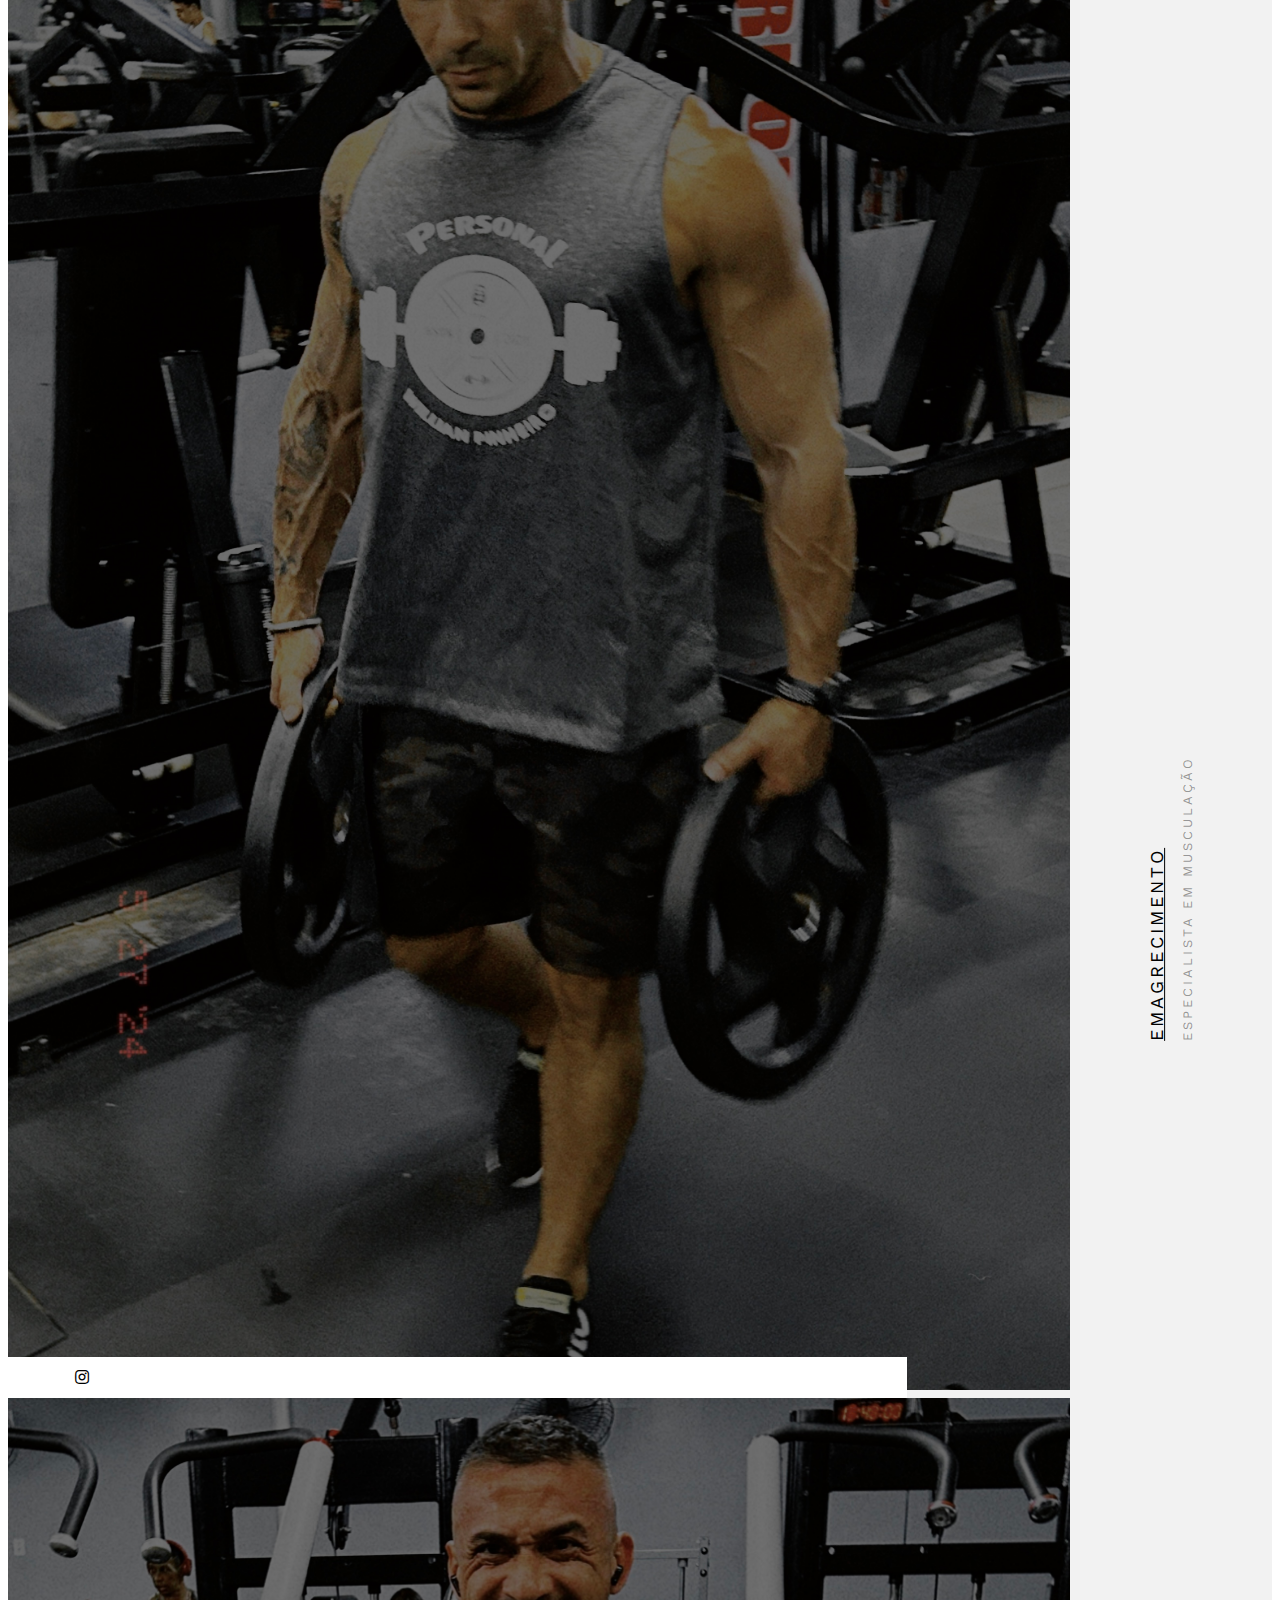
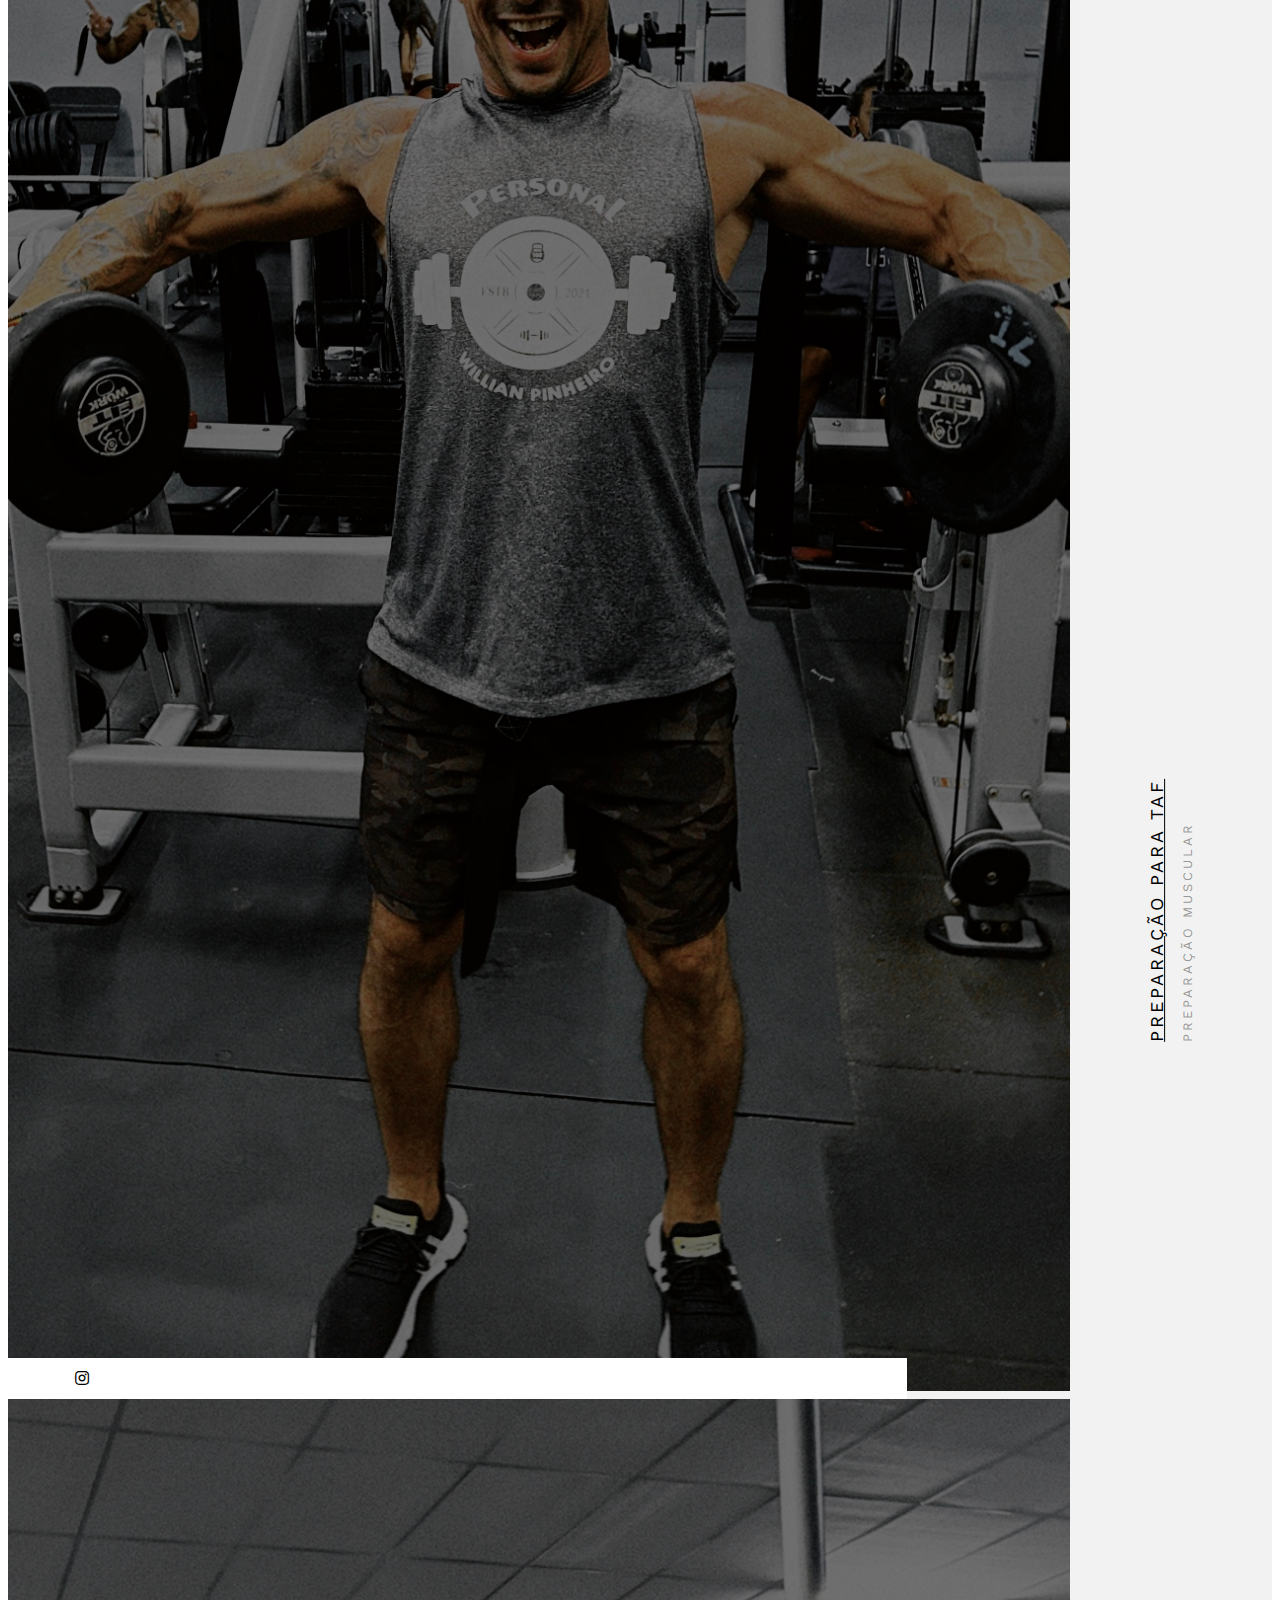
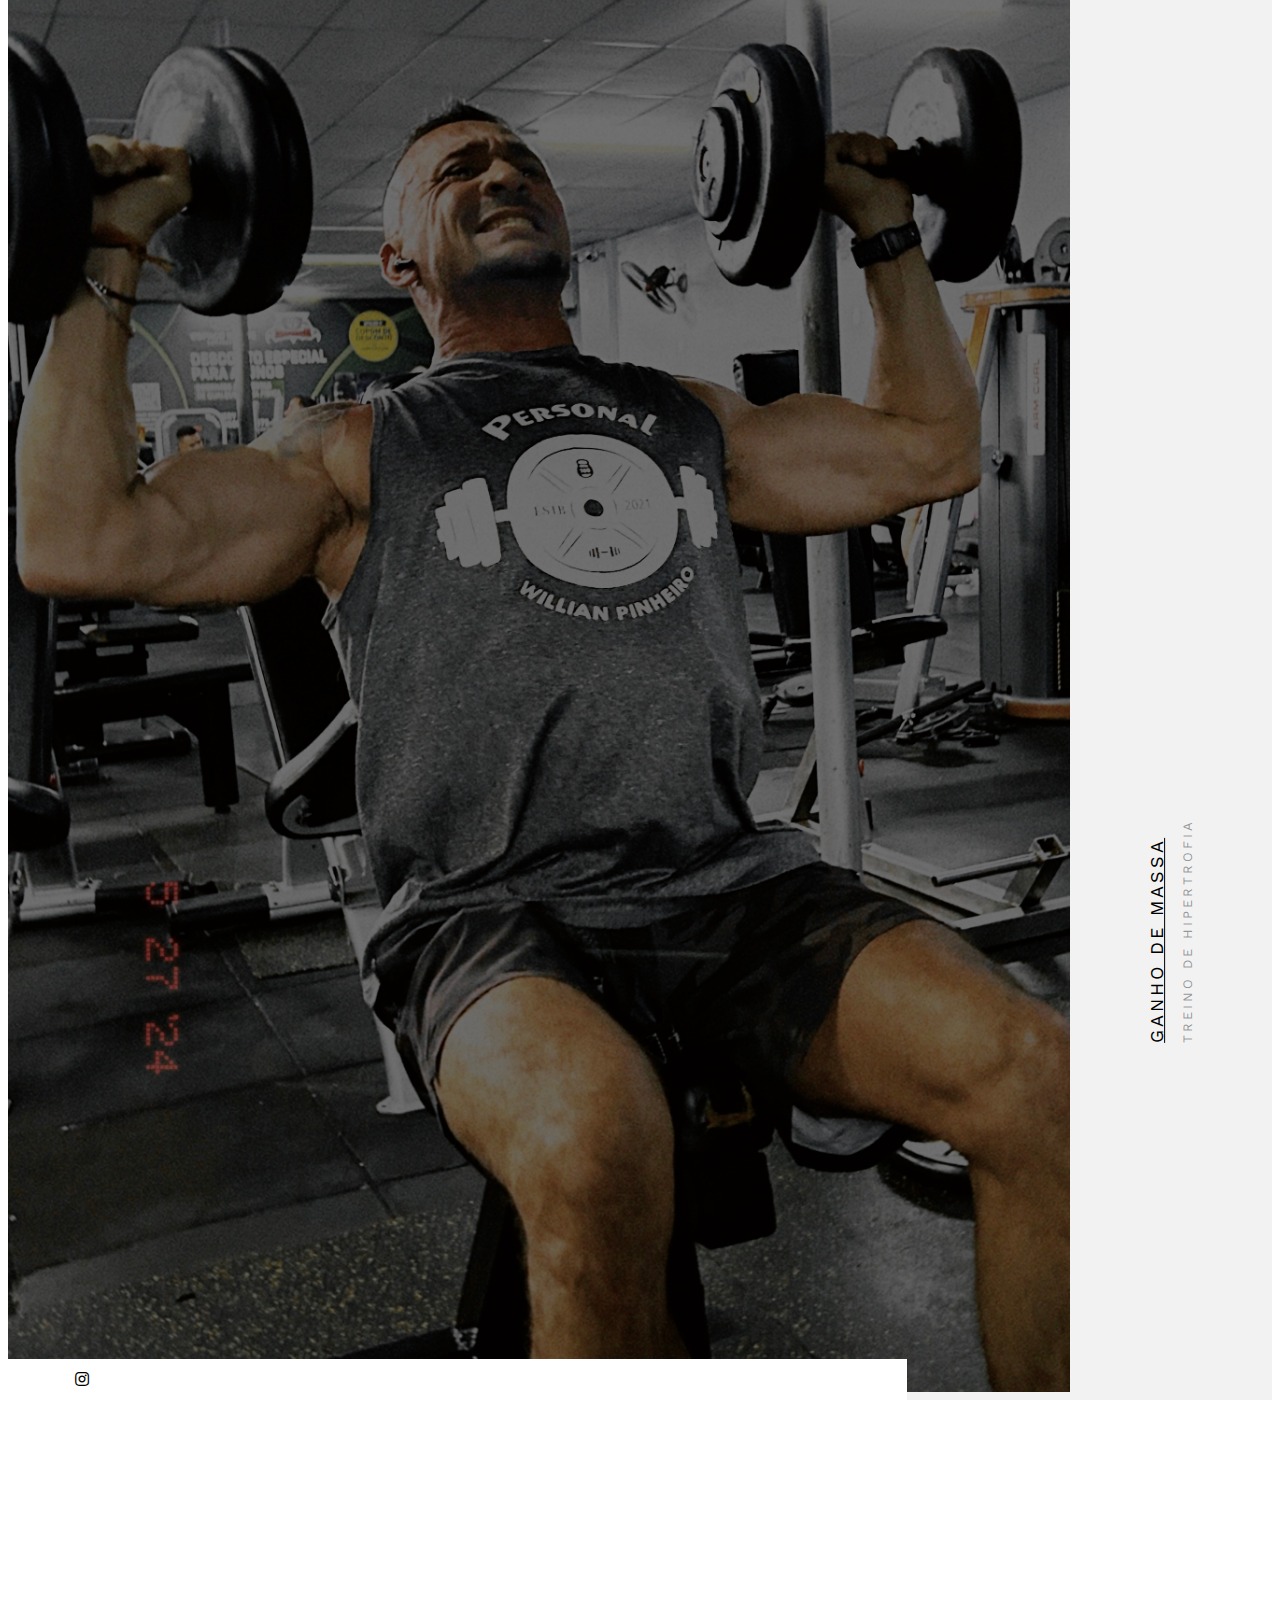
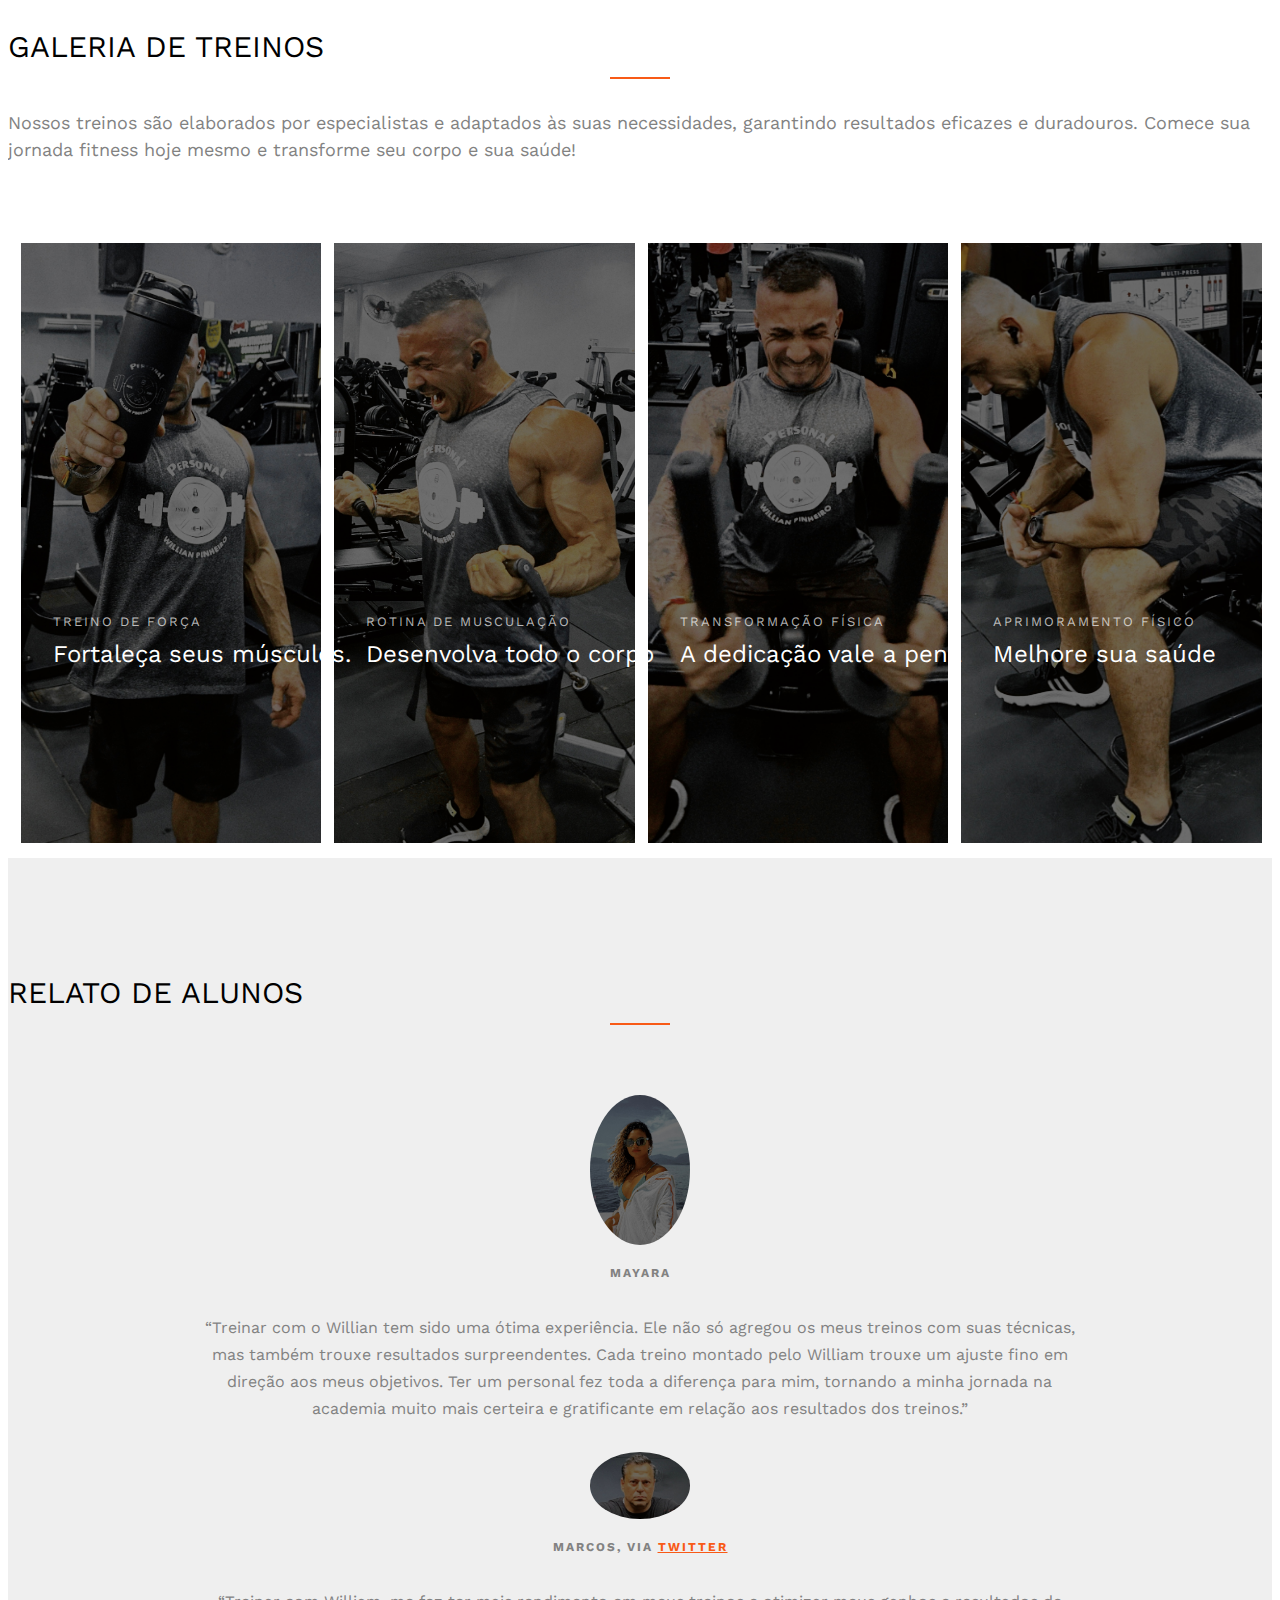
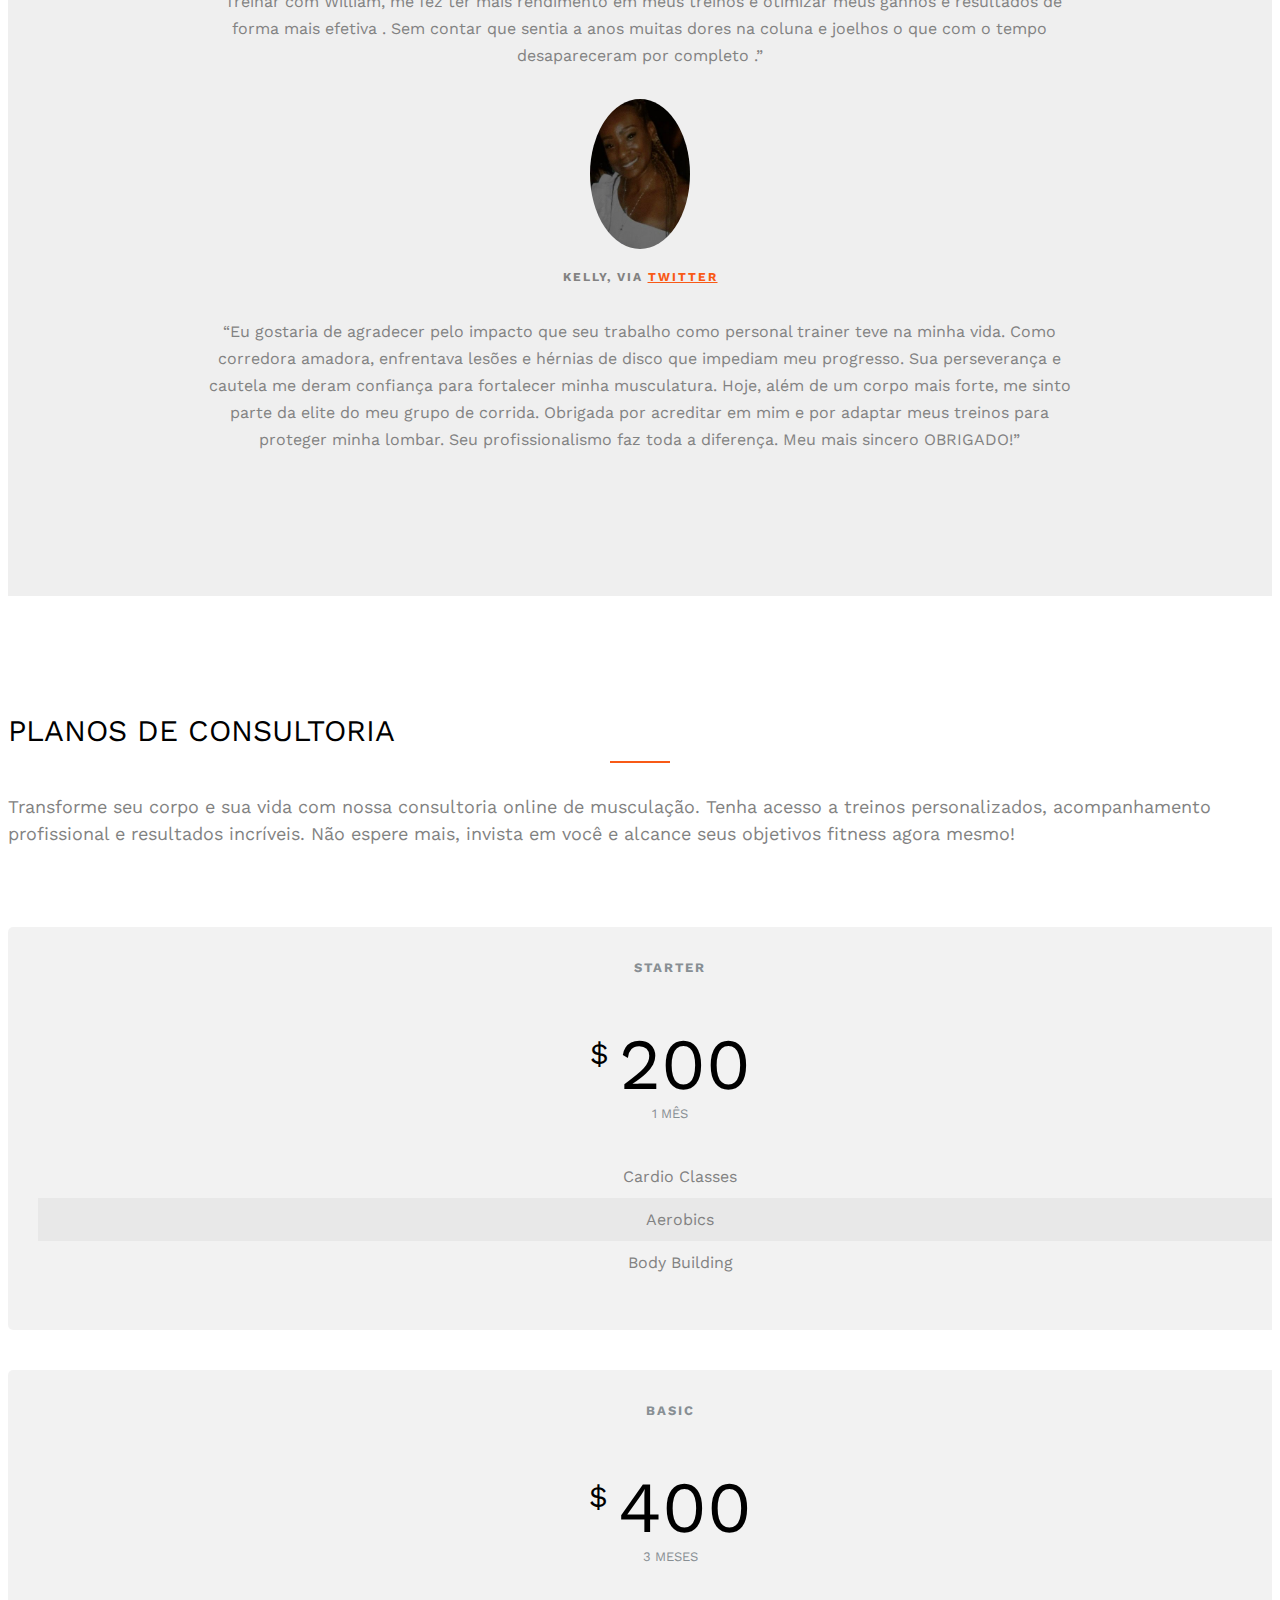
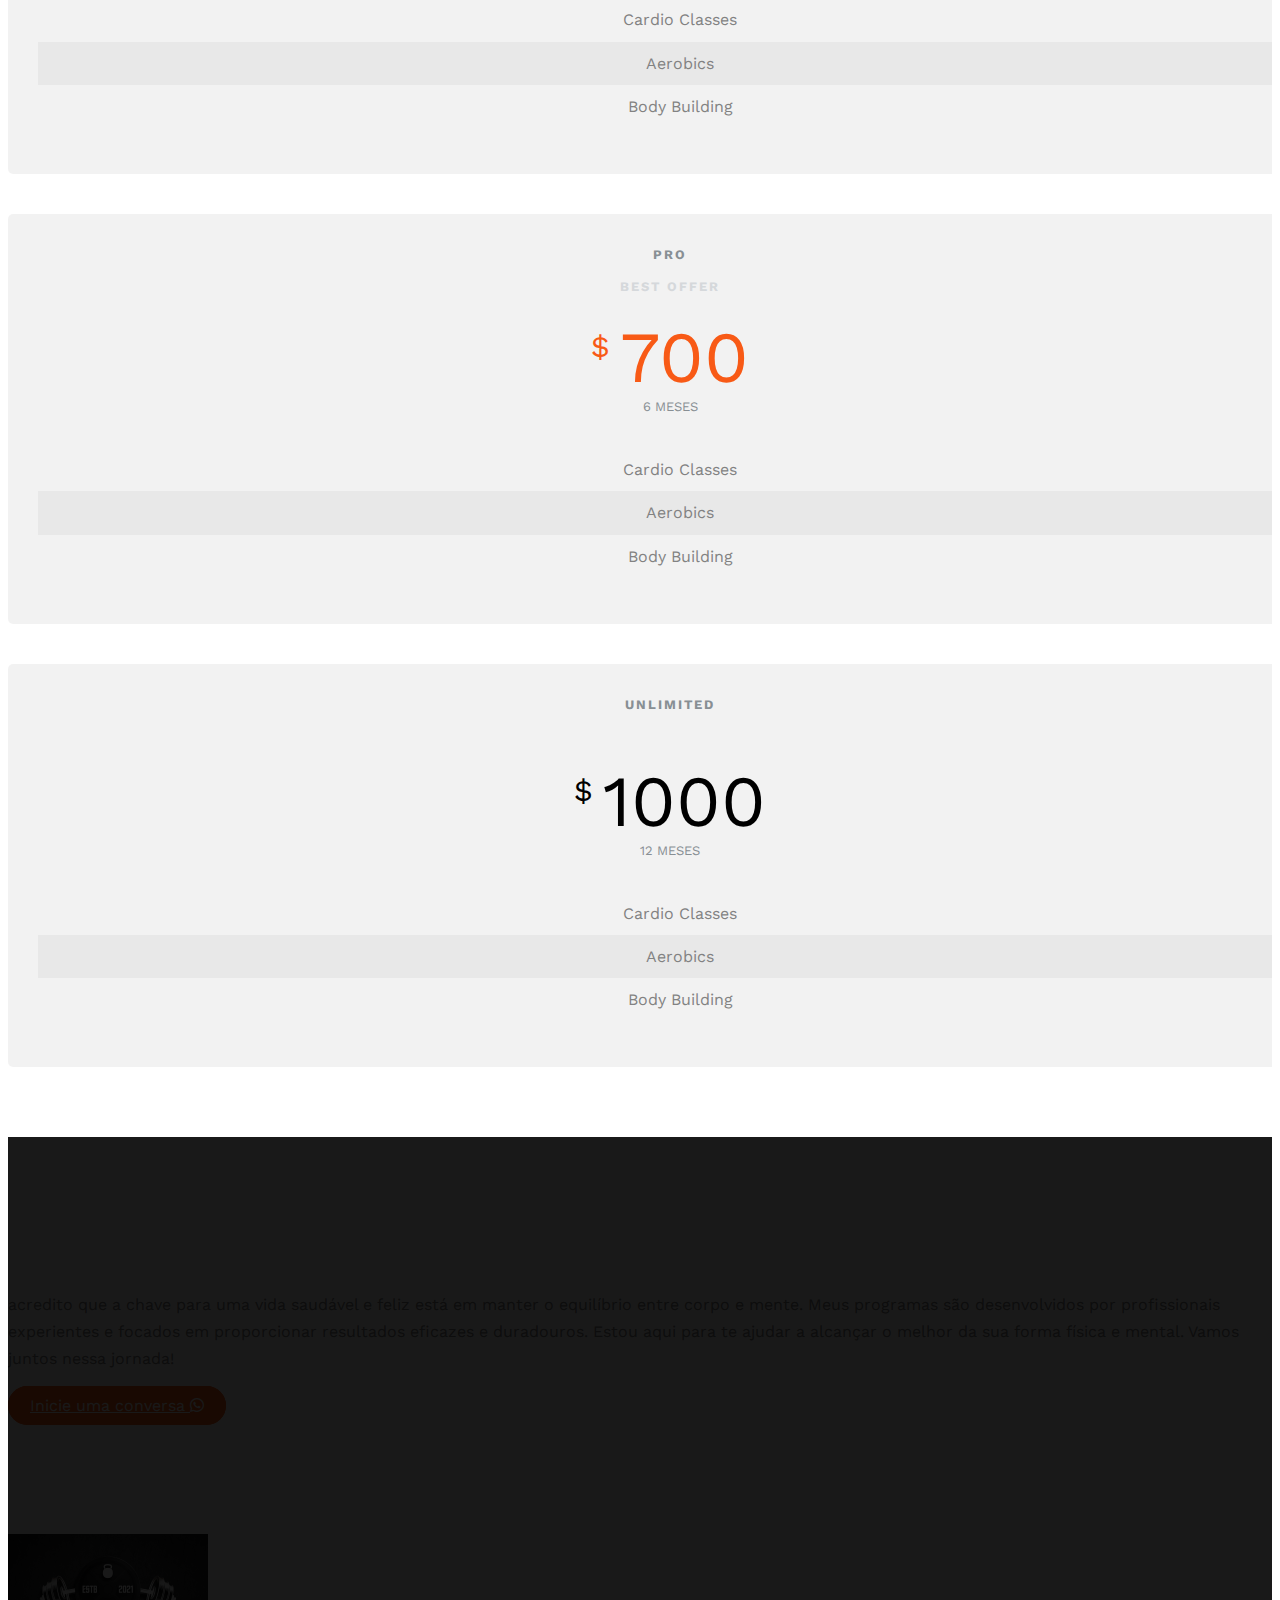
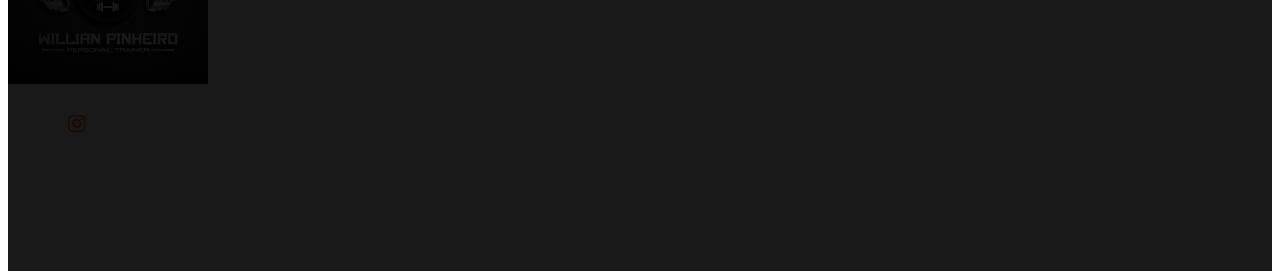
==== commit f6f04a26: "add name" ====
--- a/index.html
+++ b/index.html
@@ -308,7 +308,7 @@
 									<figure>
 										<img src="images/testimony-0.jpeg" alt="user">
 									</figure>
-									<span>John Doe, via <a href="#" class="twitter">Twitter</a></span>
+									<span>Kelly, via <a href="#" class="twitter">Twitter</a></span>
 									<blockquote>
 										<p>&ldquo;Eu gostaria de agradecer pelo impacto que seu trabalho como personal trainer teve na minha vida. Como corredora amadora, enfrentava lesões e hérnias de disco que impediam meu progresso. Sua perseverança e cautela me deram confiança para fortalecer minha musculatura. Hoje, além de um corpo mais forte, me sinto parte da elite do meu grupo de corrida. Obrigada por acreditar em mim e por adaptar meus treinos para proteger minha lombar. Seu profissionalismo faz toda a diferença. Meu mais sincero OBRIGADO!&rdquo;</p>
 									</blockquote>
@@ -447,7 +447,14 @@
 						acredito que a chave para uma vida saudável e feliz está em manter o equilíbrio entre corpo e mente.
 						Meus programas são desenvolvidos por profissionais experientes e focados em proporcionar resultados eficazes e duradouros.
 						Estou aqui para te ajudar a alcançar o melhor da sua forma física e mental. Vamos juntos nessa jornada!</p>
-					<p class="text-center"><a href="https://wa.me/5521981547020?text=Olá,%20gostaria%20de%20mais%20informações%20sobre%20seus%20serviços." target="_blank" class="btn btn-primary" href="#">Inicie uma conversa <i class="fab fa-whatsapp"></i></a></p>
+					<p class="text-center">
+						<a href="https://wa.me/5521981547020?text=Olá,%20gostaria%20de%20mais%20informações%20sobre%20seus%20serviços." 
+							target="_blank" 
+							class="btn btn-primary" 
+							href="#">Inicie uma conversa
+							<i class="fab fa-whatsapp"></i>
+						</a>
+					</p>
 				</div>
 				<!-- <div class="col-md-8">
 					<h3>Classes</h3>
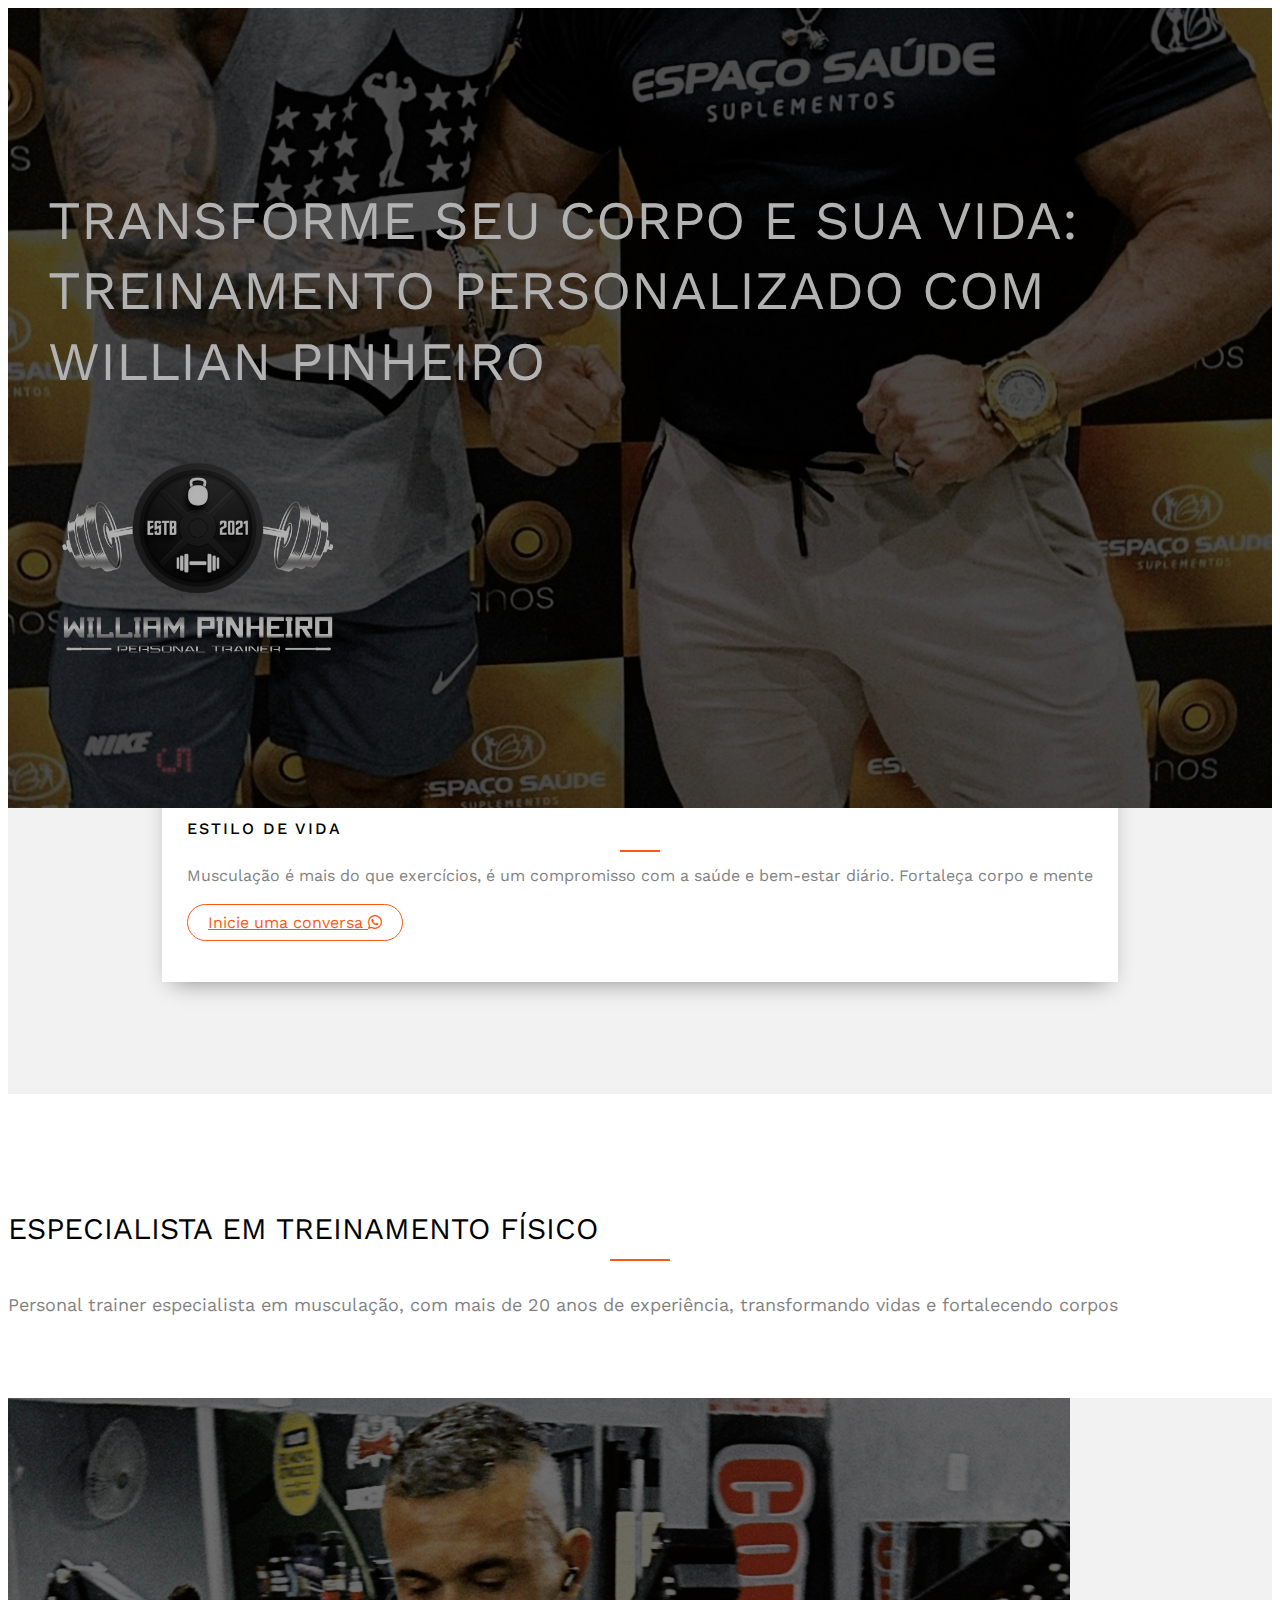
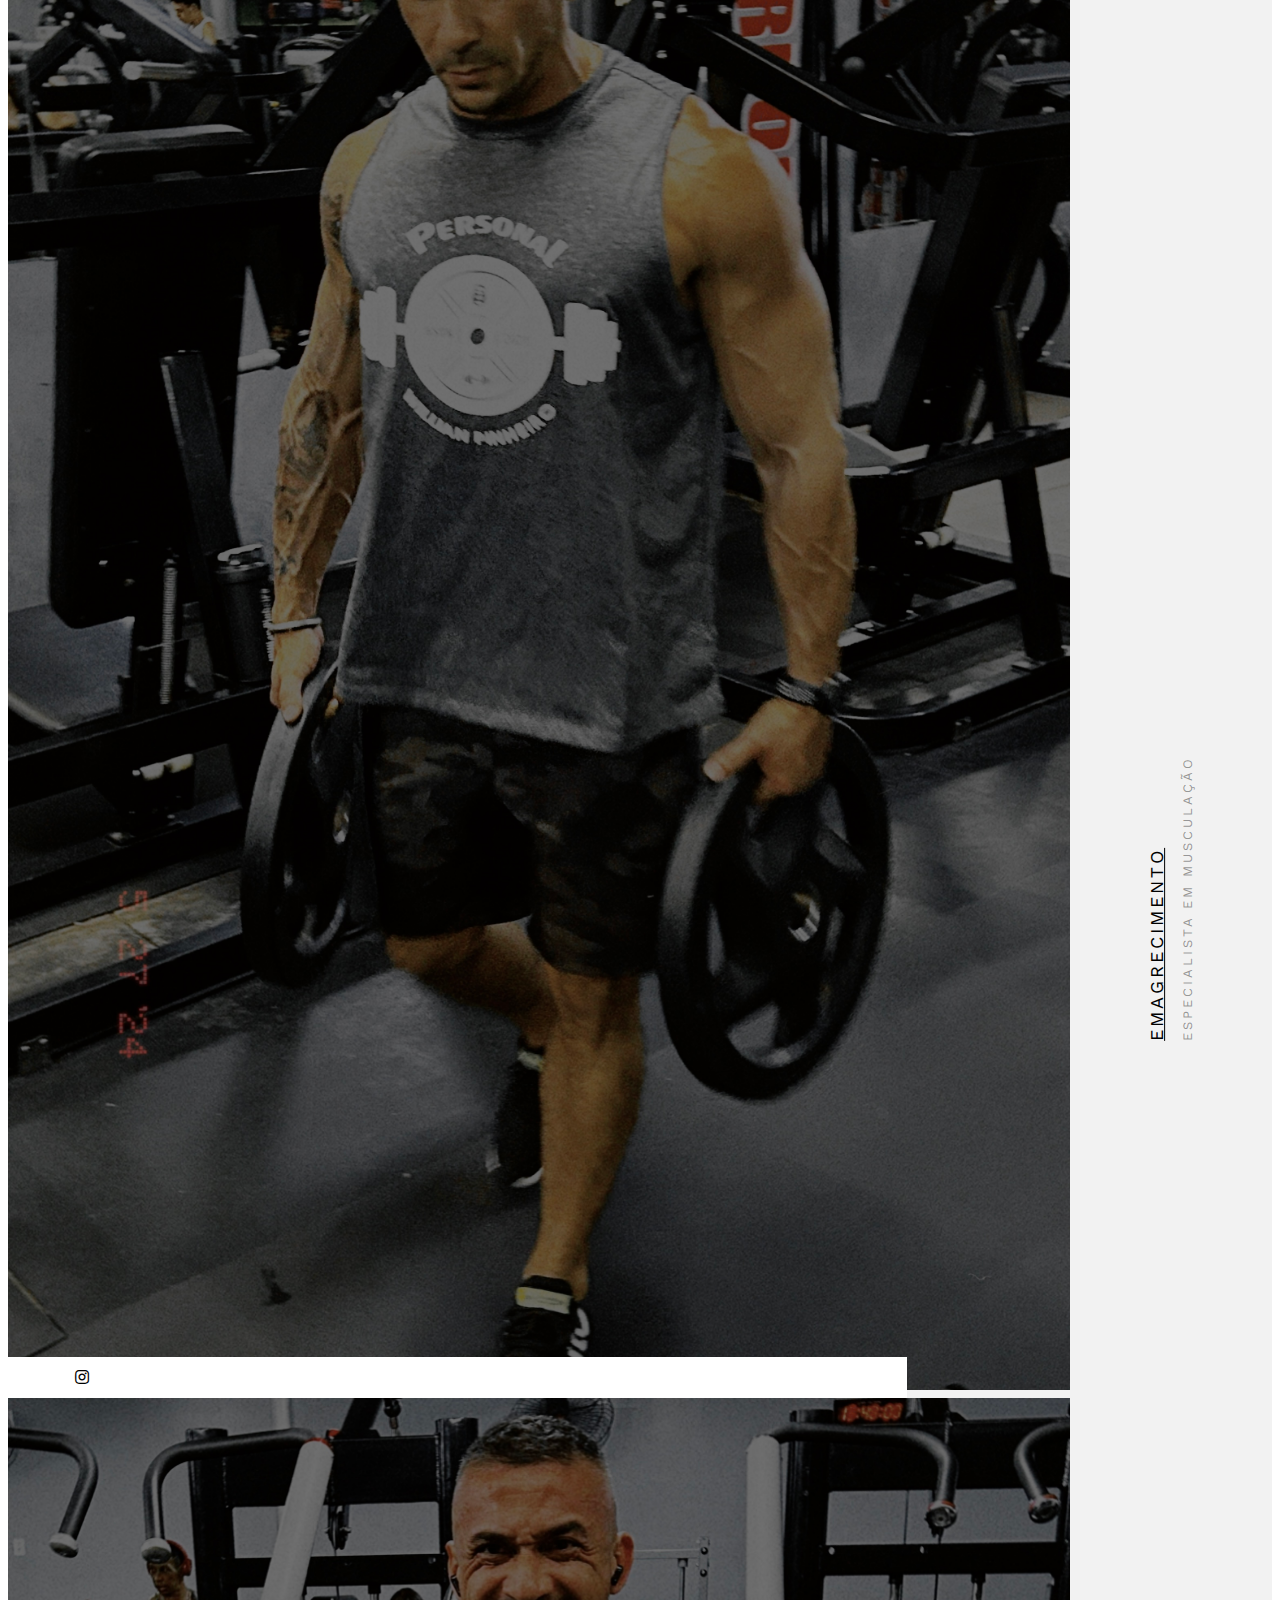
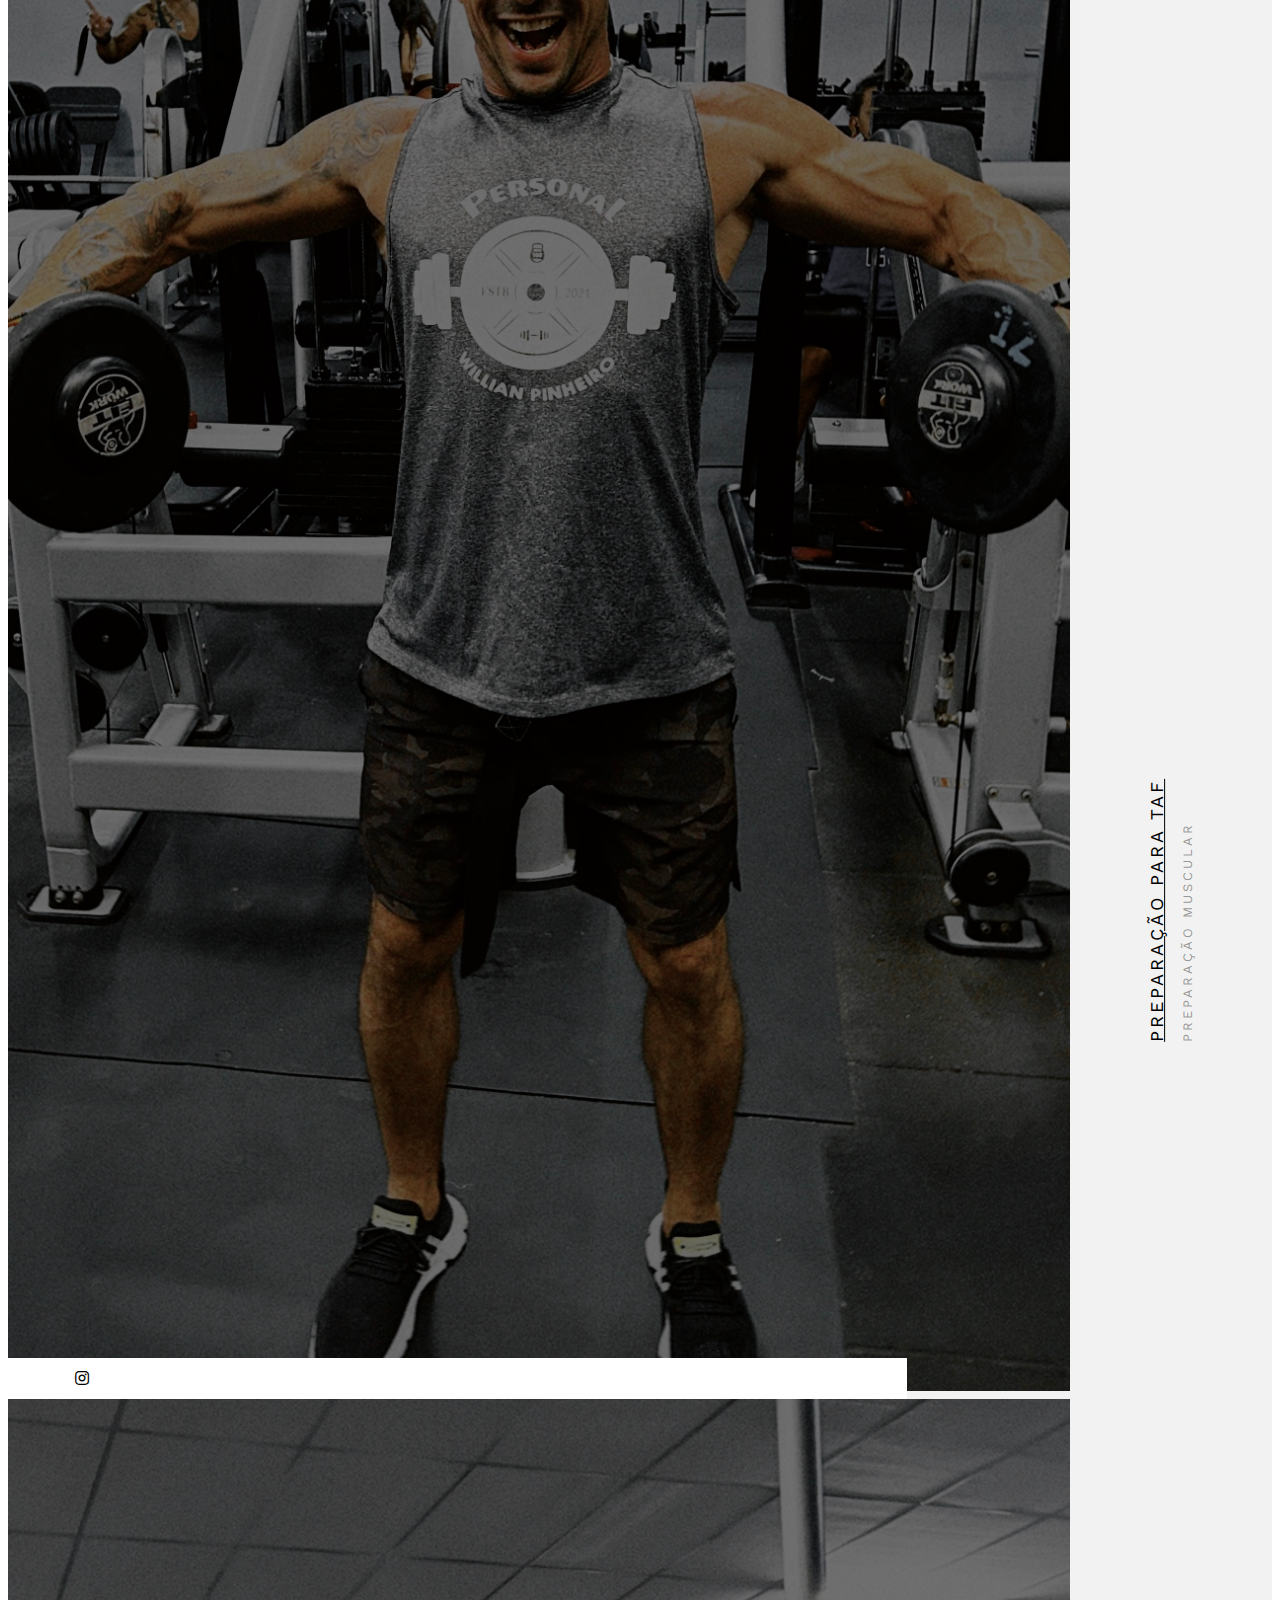
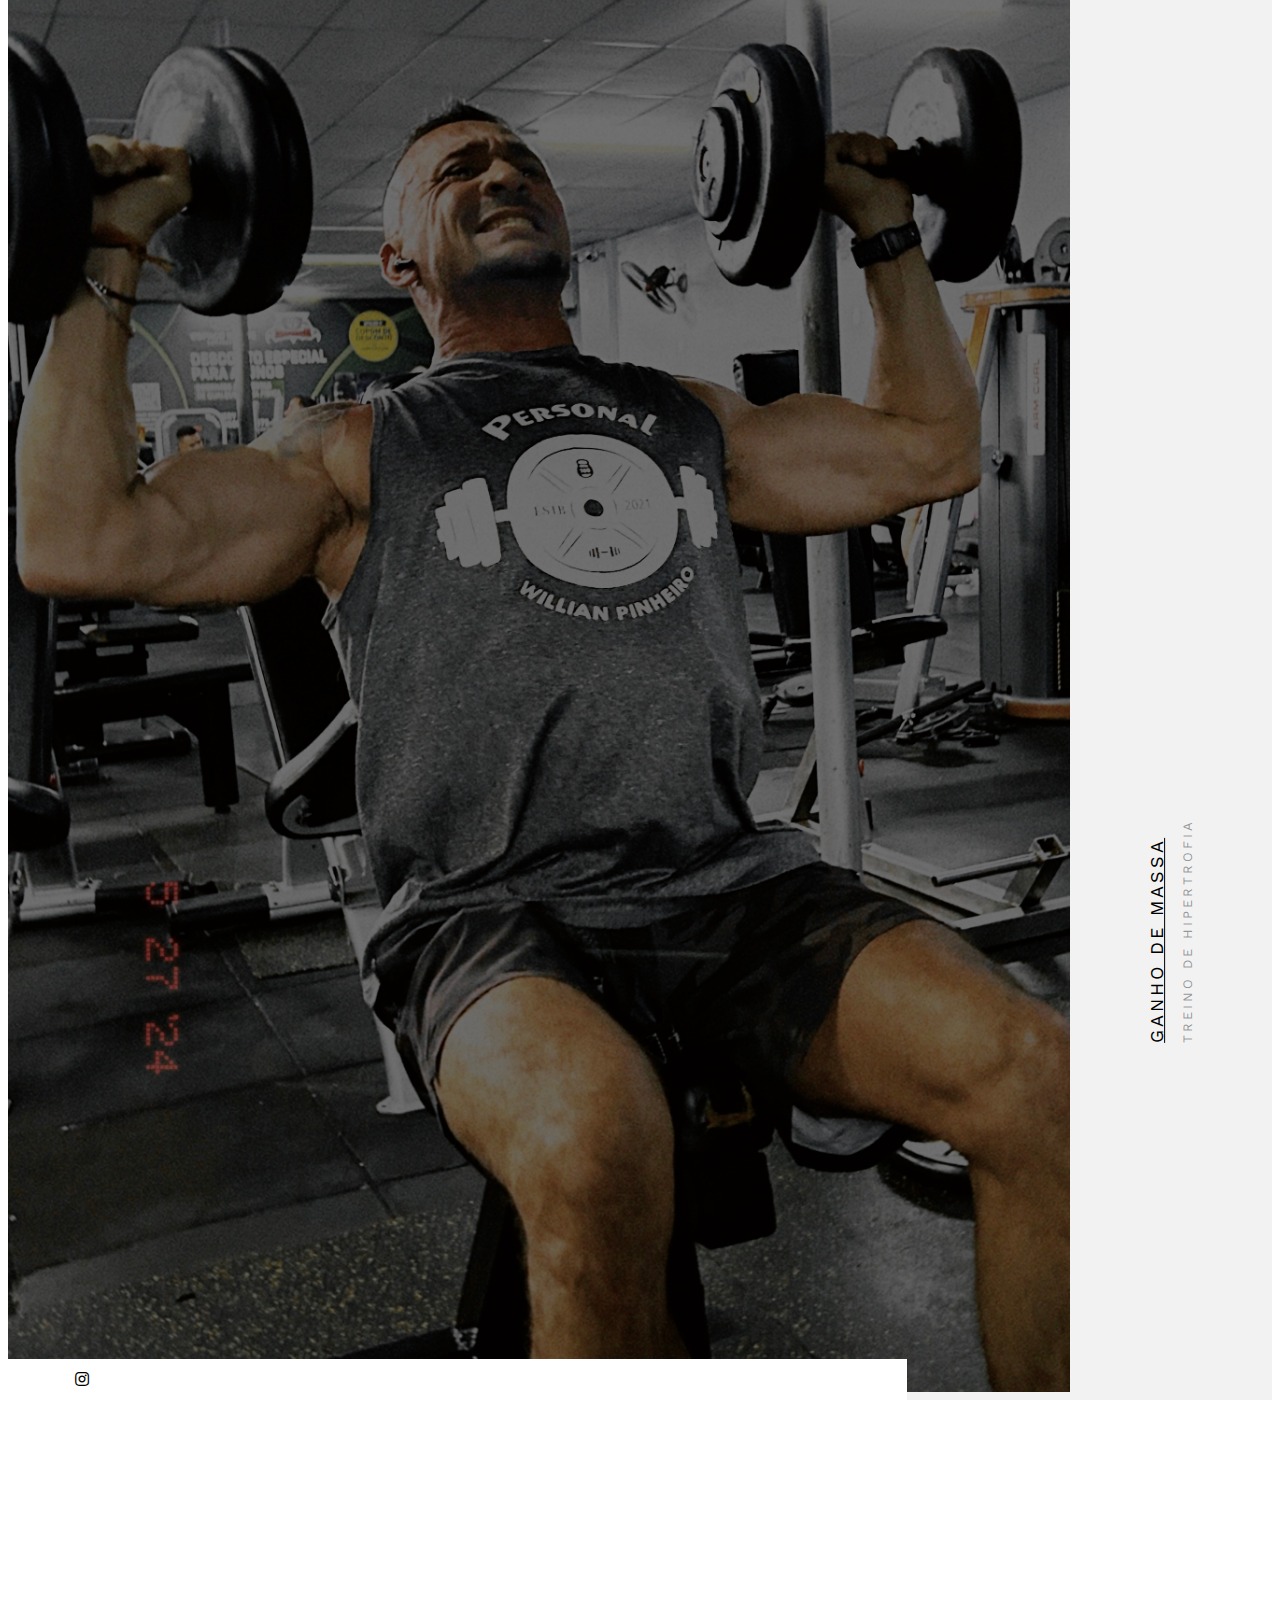
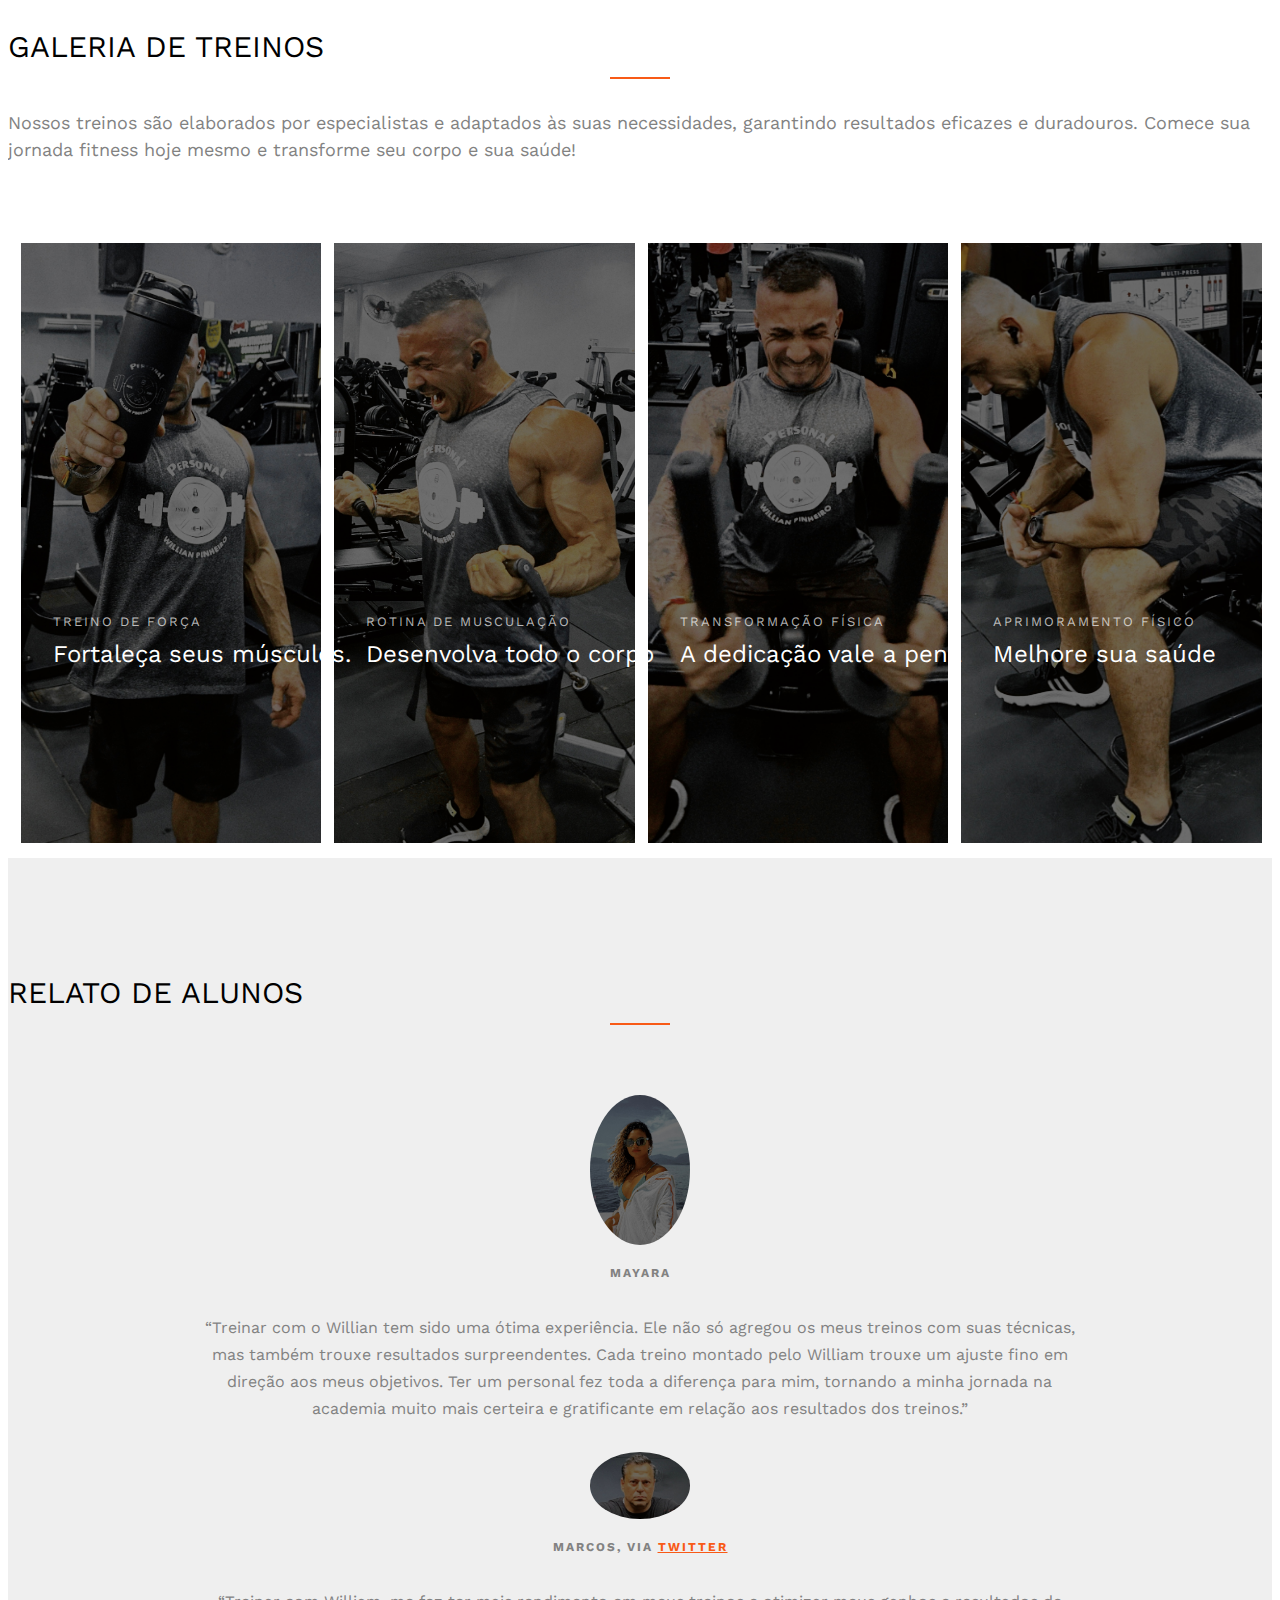
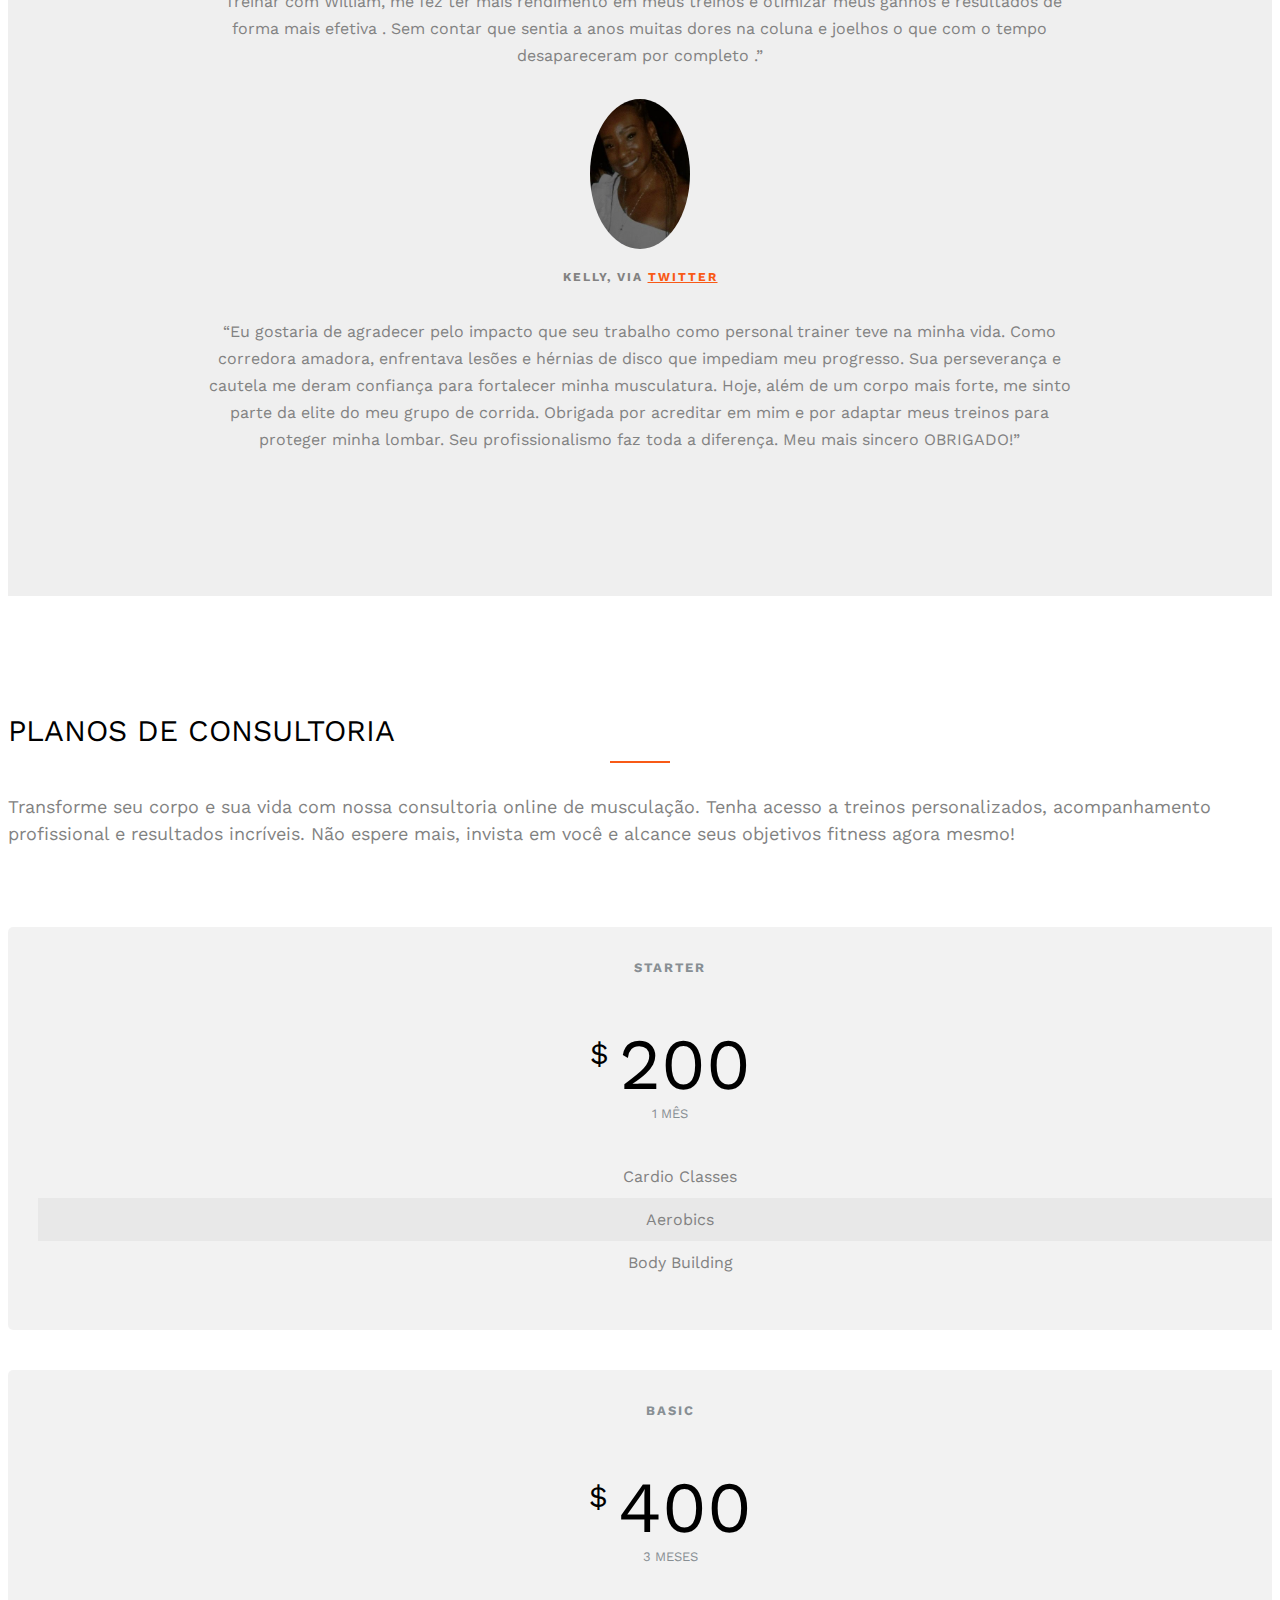
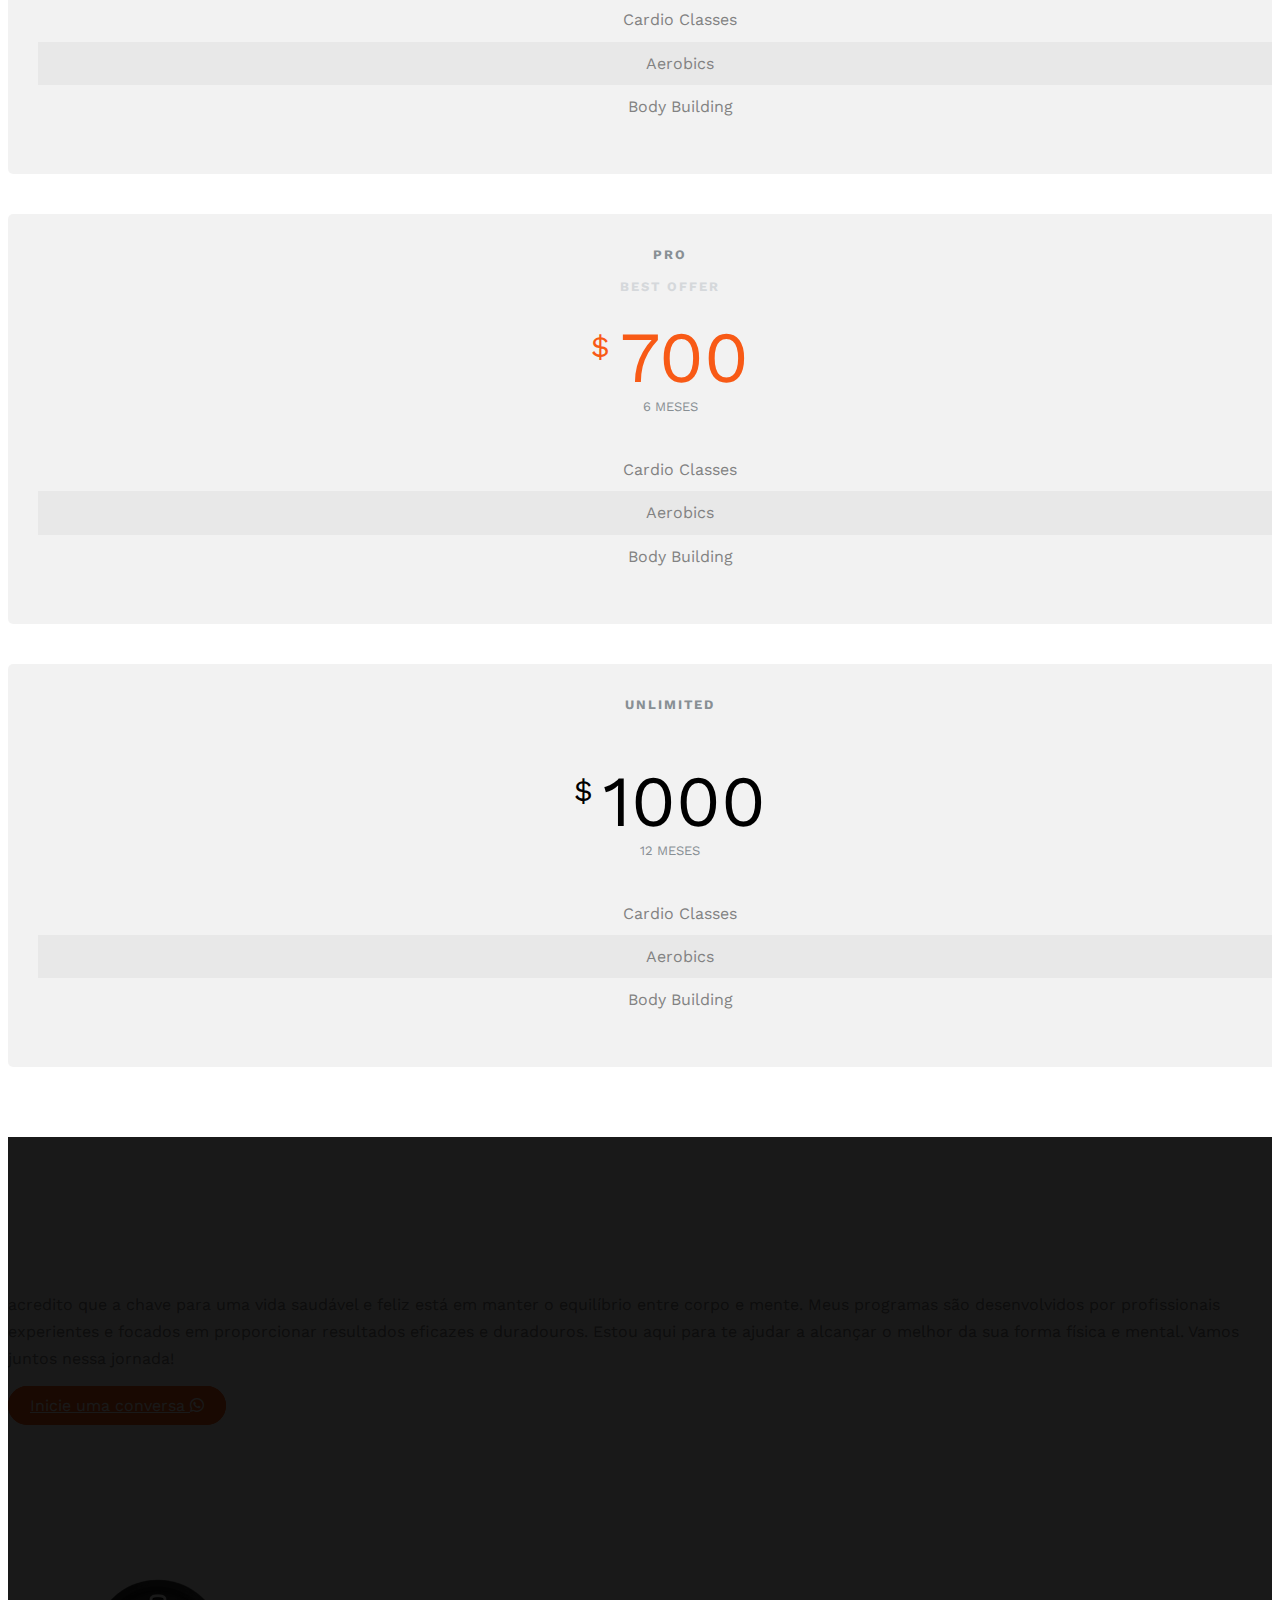
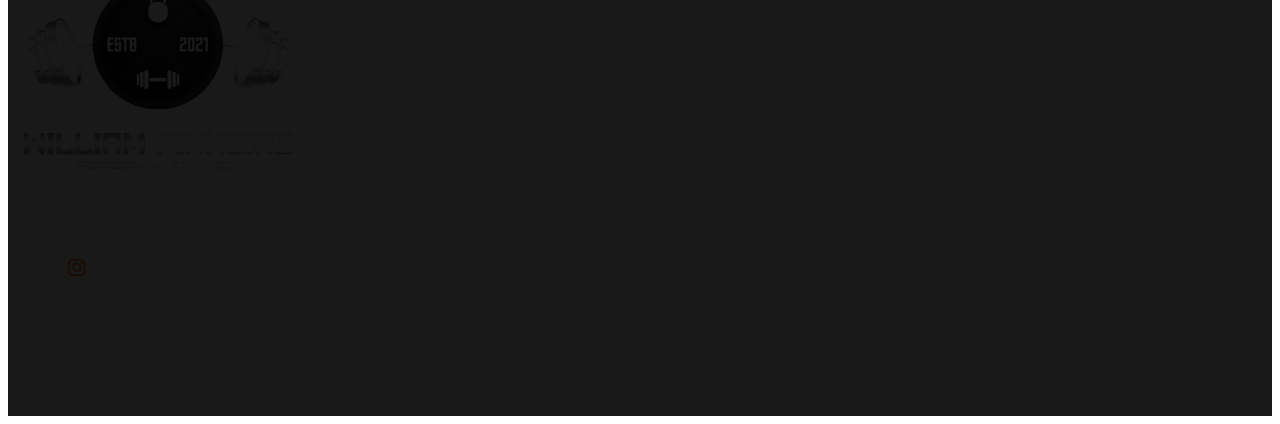
==== commit 7d522cd0: "add image png ande alter text" ====
--- a/index.html
+++ b/index.html
@@ -115,9 +115,9 @@
 				<div class="col-md-8 col-md-offset-2 text-center">
 					<div class="display-t">
 						<div class="display-tc animate-box" data-animate-effect="fadeIn">
-							<h1>TRANSFORME SEUS HÁBITOS, TRANSFORME SUA VIDA</h1>
+							<h1>Transforme seu Corpo e sua Vida: Treinamento Personalizado com Willian Pinheiro</h1>
 							<figure>
-								<img src="images/logo-0.jpeg" alt="user">
+								<img src="images/IMG_4725.PNG" alt="user">
 							</figure>
 						</div>
 					</div>
@@ -493,7 +493,7 @@
 			<div class="row copyright">
 				<div class="col-md-12 text-center">
 					<figure>
-						<img src="images/logo-0.jpeg" alt="user">
+						<img src="images/IMG_4725.PNG" alt="user">
 					</figure>
 					<p>
 						<ul class="fh5co-social-icons">
--- a/css/style.css
+++ b/css/style.css
@@ -363,7 +363,7 @@
 }
 @media screen and (max-width: 768px) {
   .fh5co-cover {
-    height: 600px;
+    height: 650px;
   }
 }
 .fh5co-cover .display-t,
@@ -478,11 +478,9 @@
   padding: 0 40px;
   figure{
 		margin-bottom: 10px;
-		@include inline-block;
 		
 		img {
-			width: 200px;
-			@include border-radius(50%);
+			width: 300px;
 		}
 	}
 }
@@ -1312,7 +1310,7 @@
 		@include inline-block;
 		
 		img {
-			width: 200px;
+			width: 300px;
 			@include border-radius(50%);
 		}
 	}
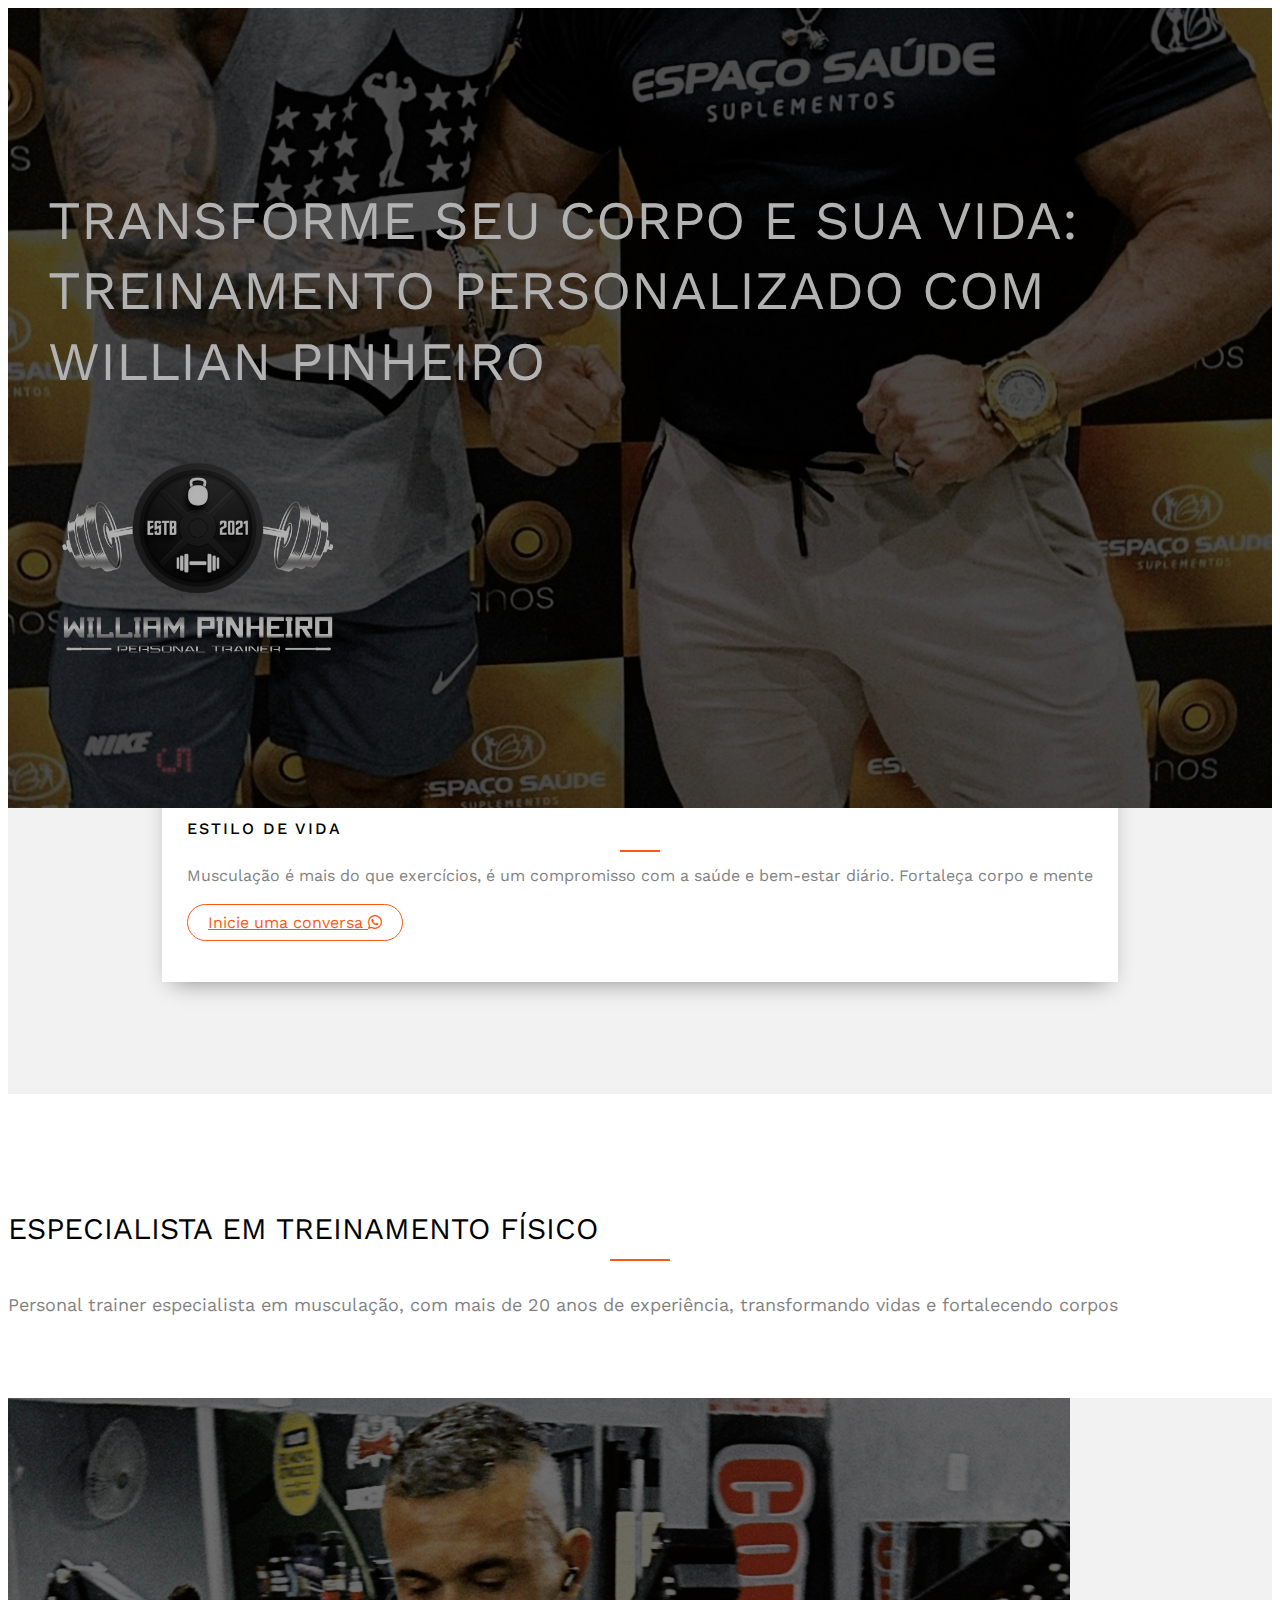
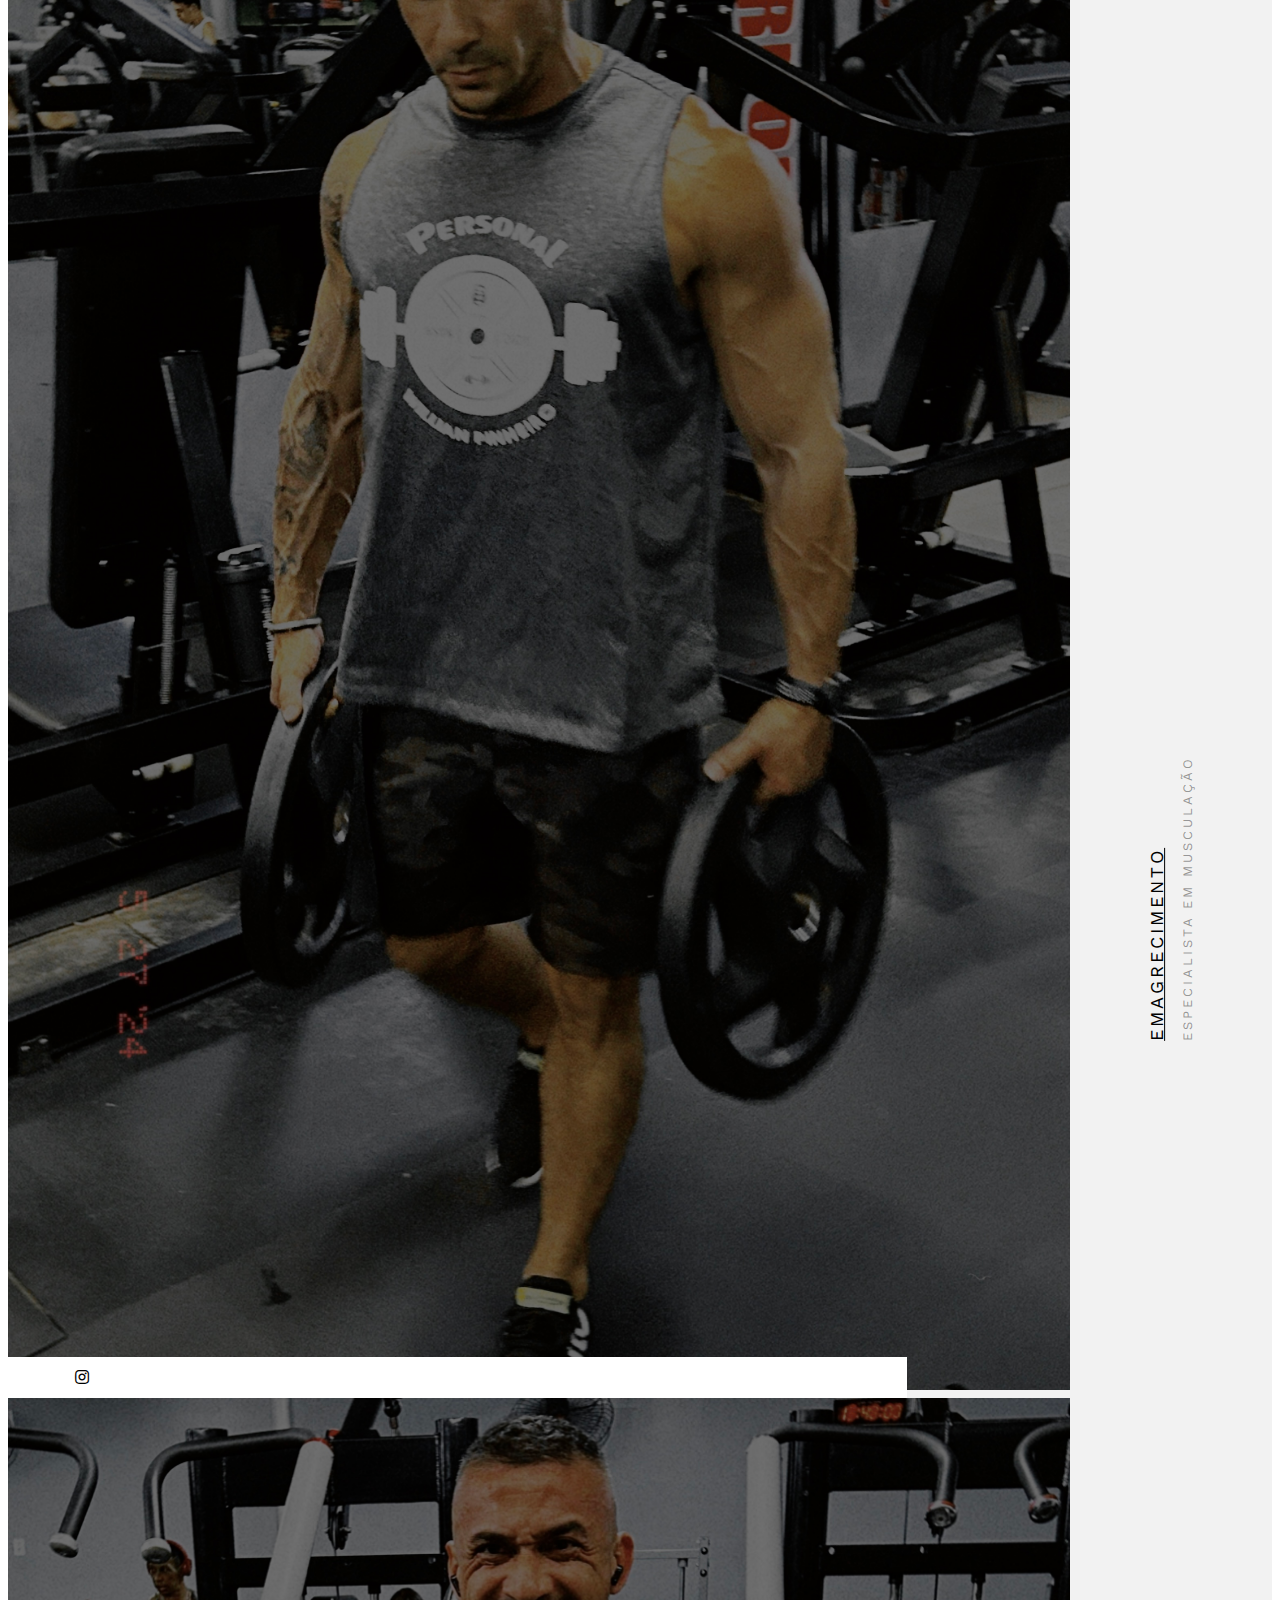
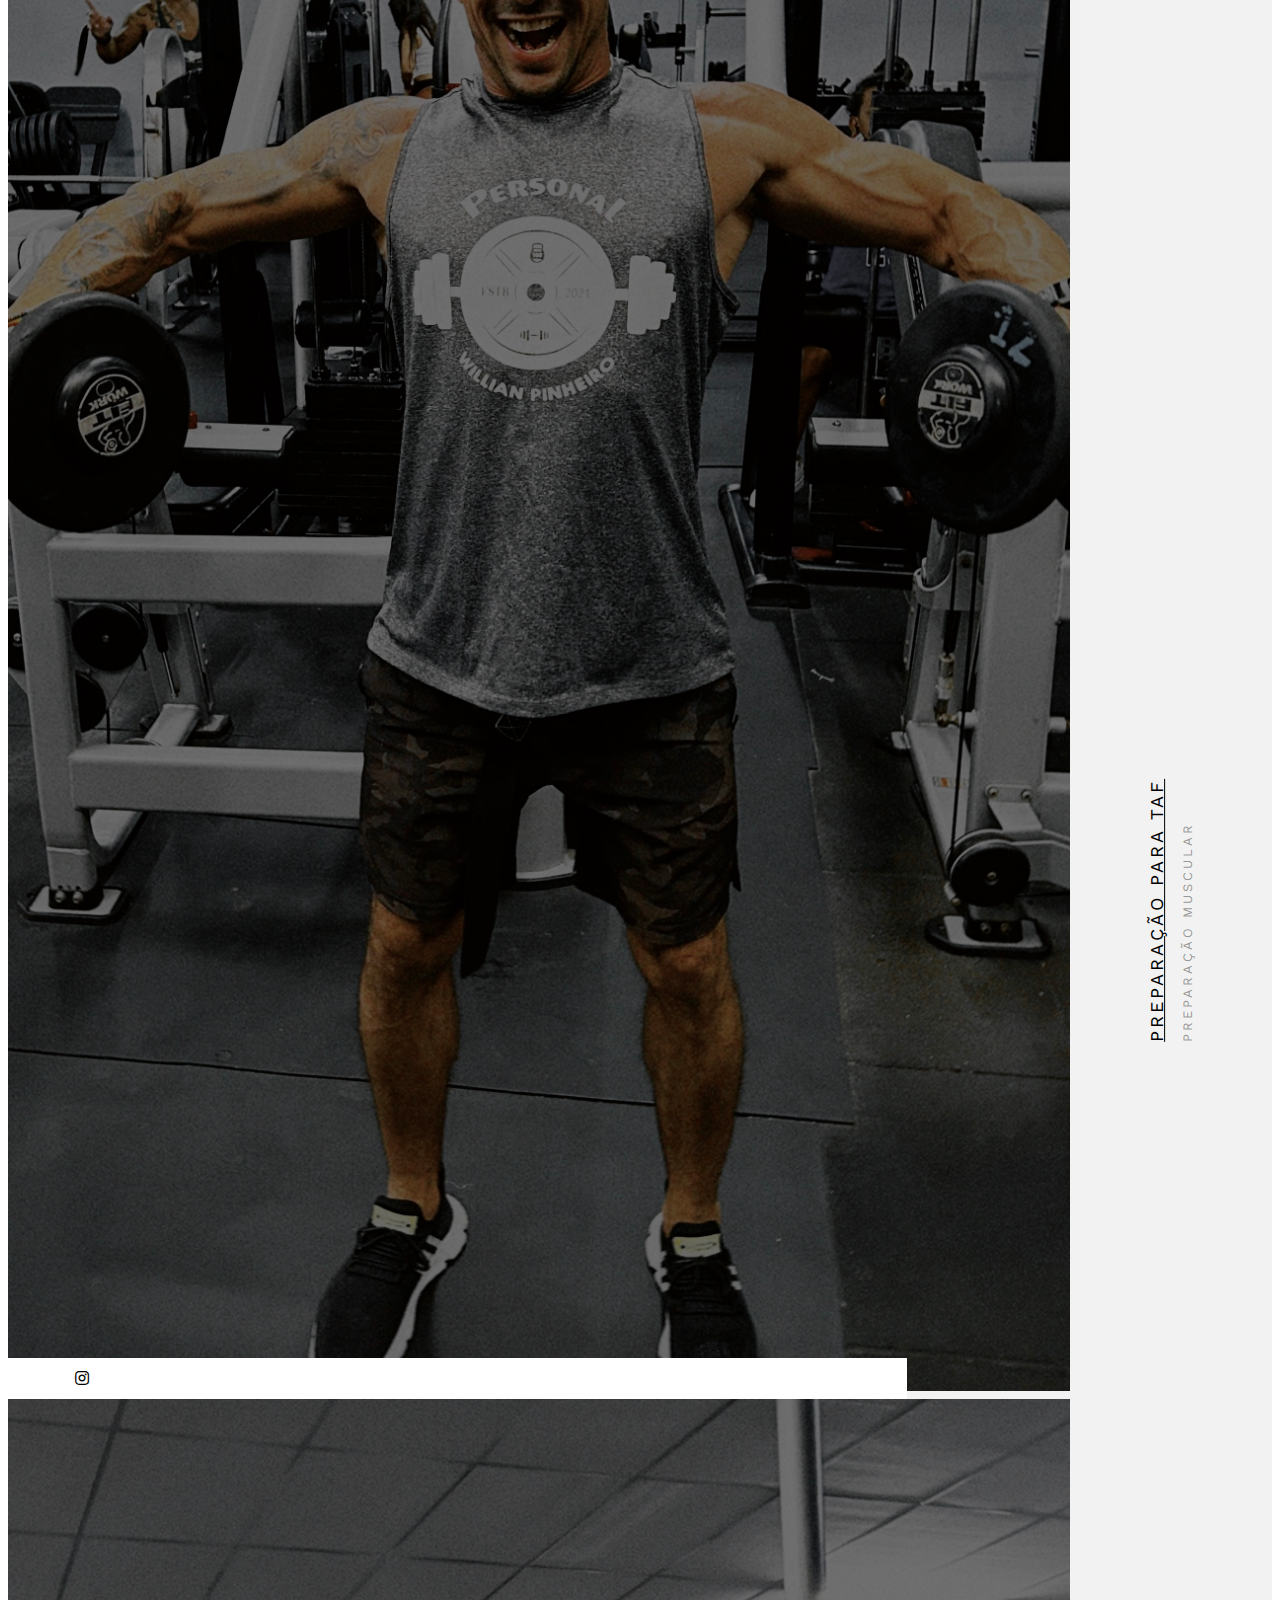
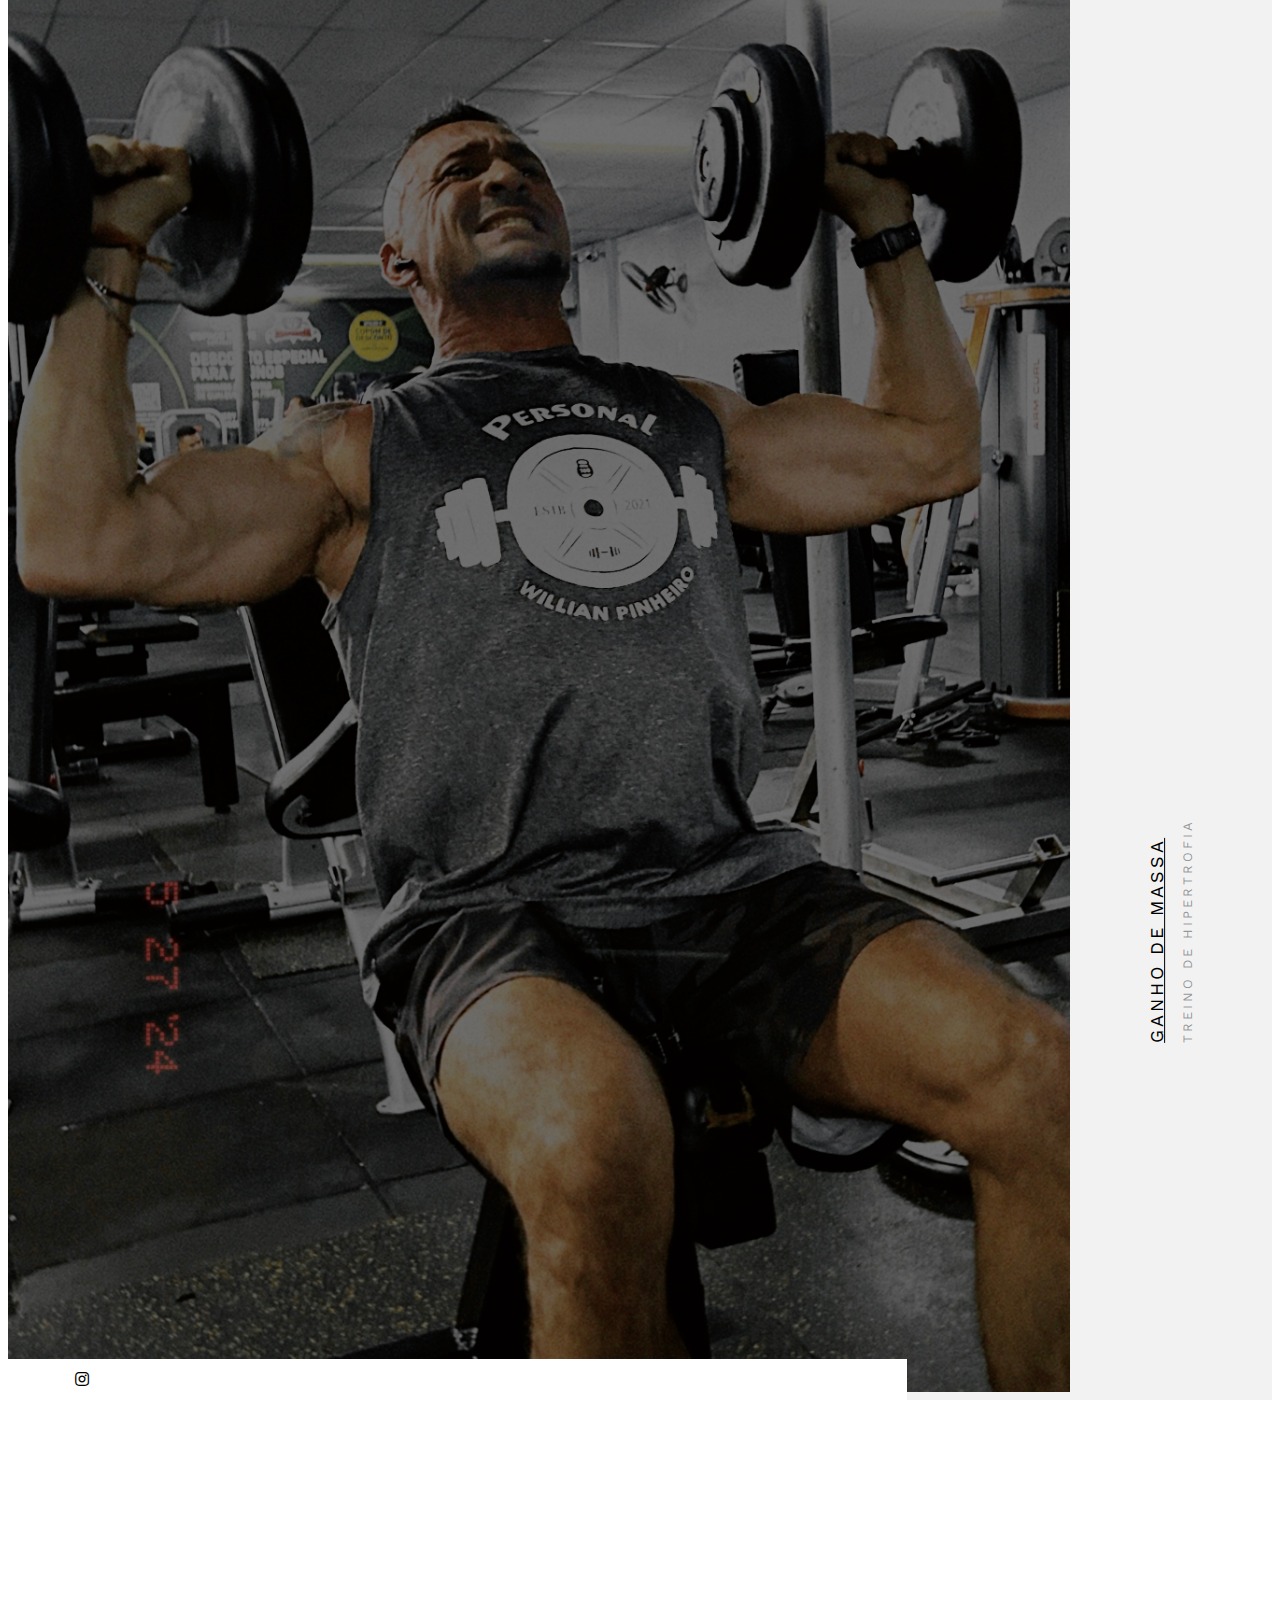
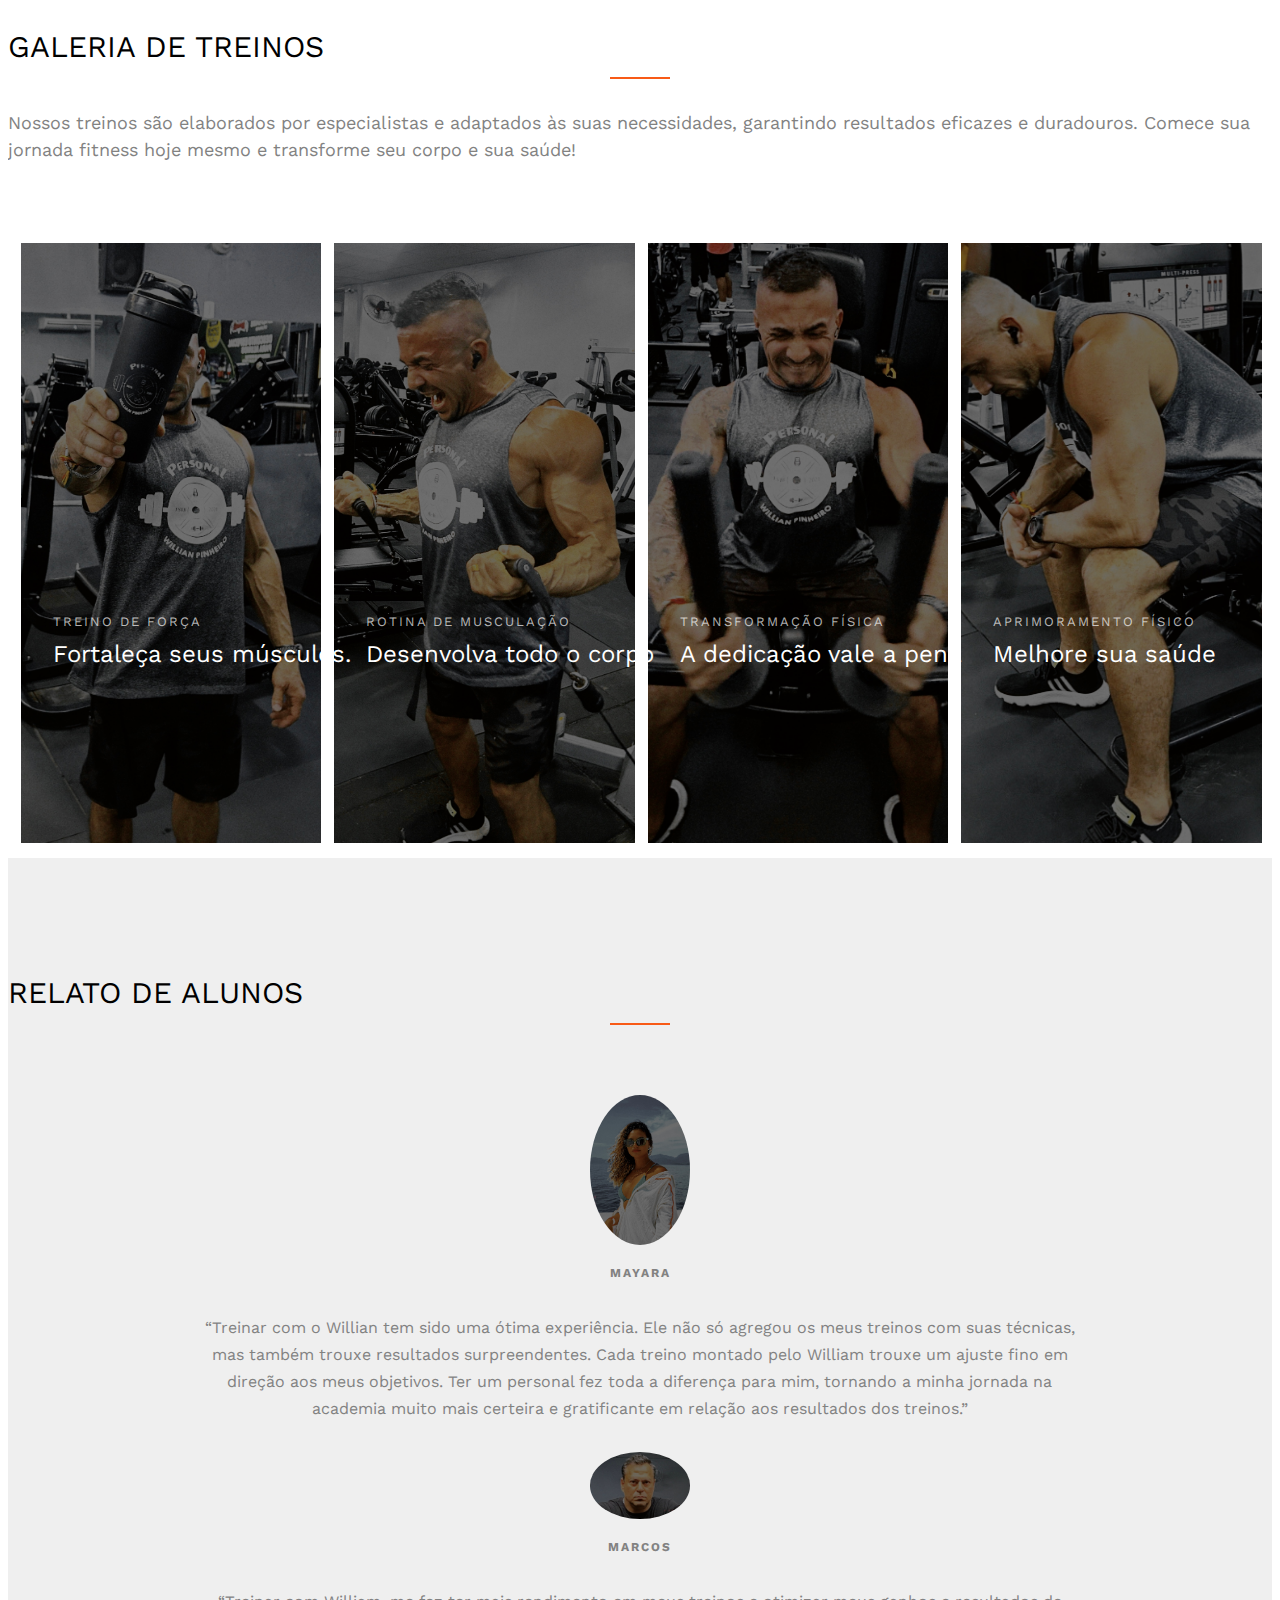
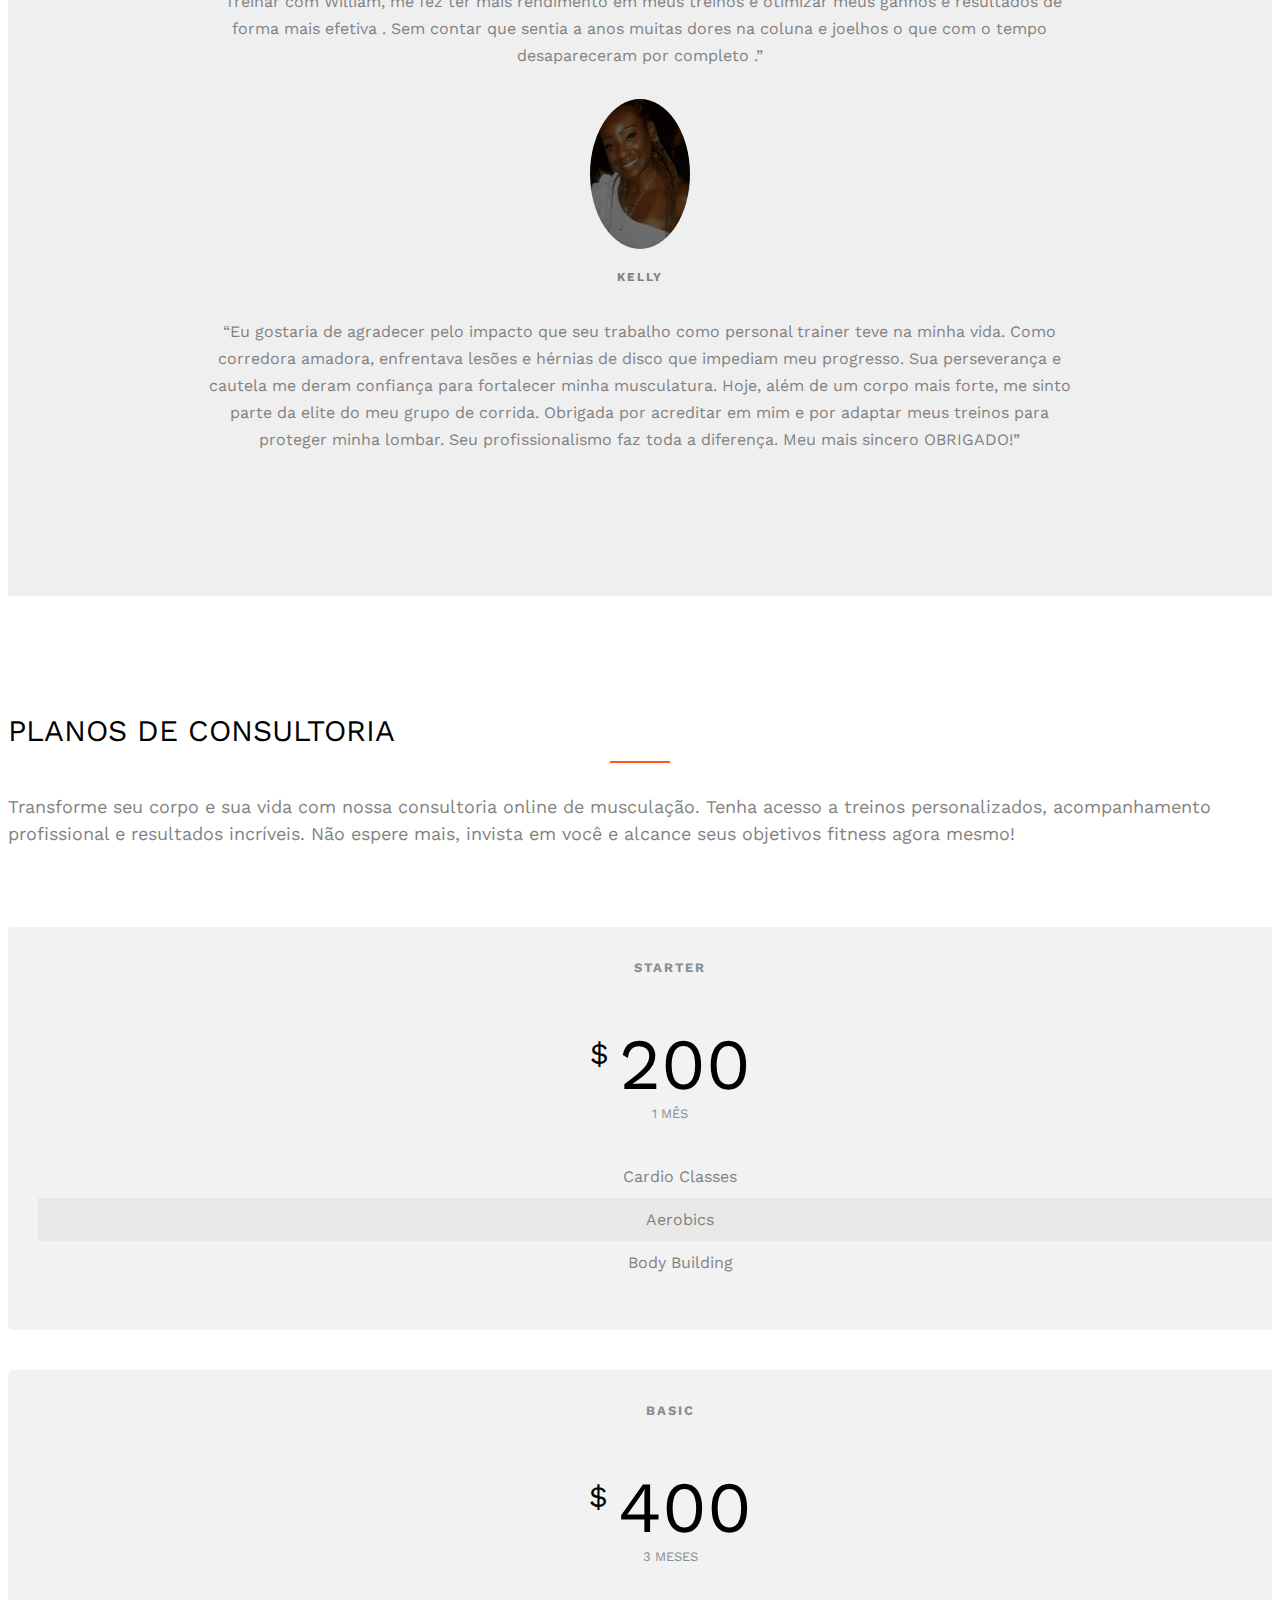
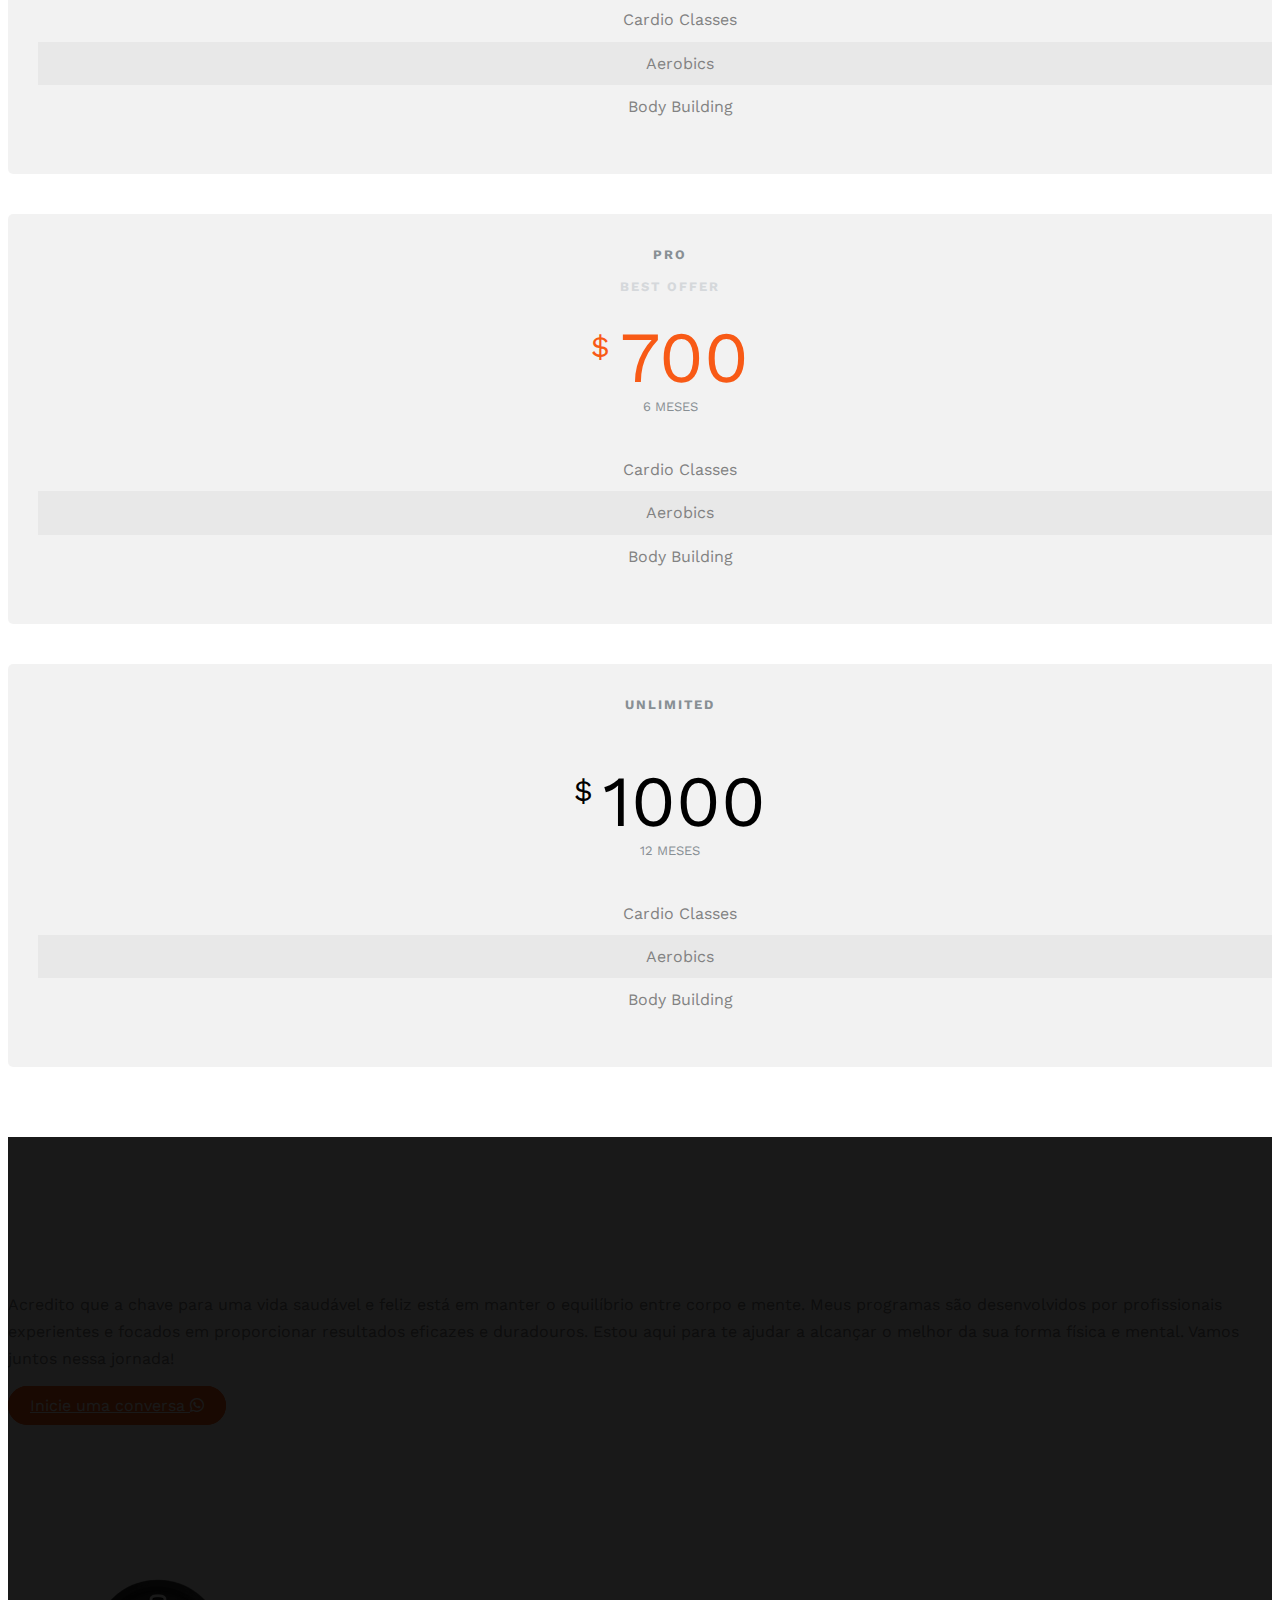
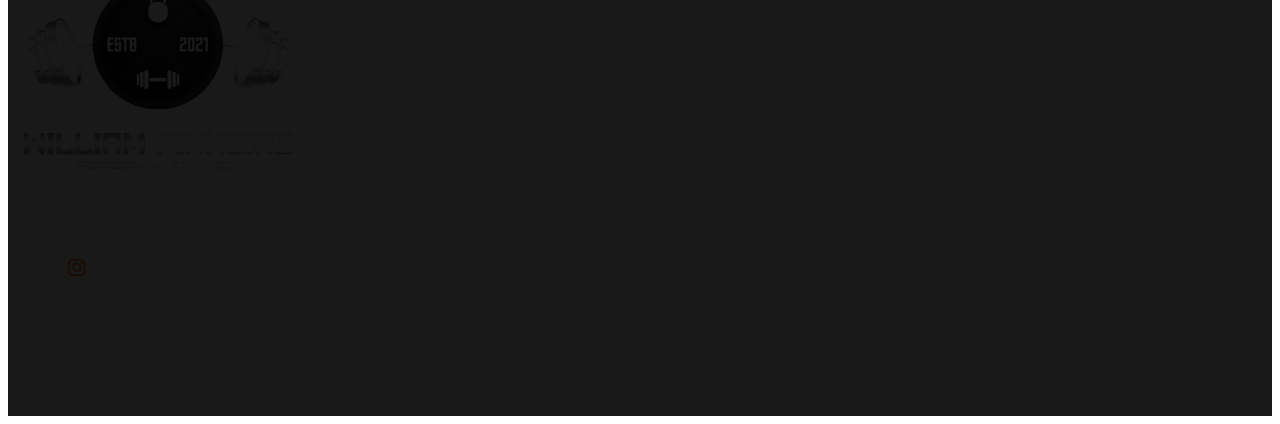
==== commit 40488e8a: "fix" ====
--- a/index.html
+++ b/index.html
@@ -296,7 +296,7 @@
 									<figure>
 										<img src="images/testimony-1.jpeg" alt="user">
 									</figure>
-									<span>Marcos, via <a href="#" class="twitter">Twitter</a></span>
+									<span>Marcos</span>
 									<blockquote>
 										<p>&ldquo;Treinar com William, me fez ter mais rendimento em meus treinos e otimizar meus ganhos e resultados de forma mais efetiva .  
 											Sem contar que sentia a anos muitas dores na coluna e joelhos o que com o tempo desapareceram por completo .&rdquo;</p>
@@ -308,7 +308,7 @@
 									<figure>
 										<img src="images/testimony-0.jpeg" alt="user">
 									</figure>
-									<span>Kelly, via <a href="#" class="twitter">Twitter</a></span>
+									<span>Kelly</span>
 									<blockquote>
 										<p>&ldquo;Eu gostaria de agradecer pelo impacto que seu trabalho como personal trainer teve na minha vida. Como corredora amadora, enfrentava lesões e hérnias de disco que impediam meu progresso. Sua perseverança e cautela me deram confiança para fortalecer minha musculatura. Hoje, além de um corpo mais forte, me sinto parte da elite do meu grupo de corrida. Obrigada por acreditar em mim e por adaptar meus treinos para proteger minha lombar. Seu profissionalismo faz toda a diferença. Meu mais sincero OBRIGADO!&rdquo;</p>
 									</blockquote>
@@ -444,7 +444,7 @@
 				<div class="col-md-8 fh5co-widget">
 					<h3 class="text-center">Um pouco sobre a Willian Pinheiro Personal</h3>
 					<p class="text-center">
-						acredito que a chave para uma vida saudável e feliz está em manter o equilíbrio entre corpo e mente.
+						Acredito que a chave para uma vida saudável e feliz está em manter o equilíbrio entre corpo e mente.
 						Meus programas são desenvolvidos por profissionais experientes e focados em proporcionar resultados eficazes e duradouros.
 						Estou aqui para te ajudar a alcançar o melhor da sua forma física e mental. Vamos juntos nessa jornada!</p>
 					<p class="text-center">
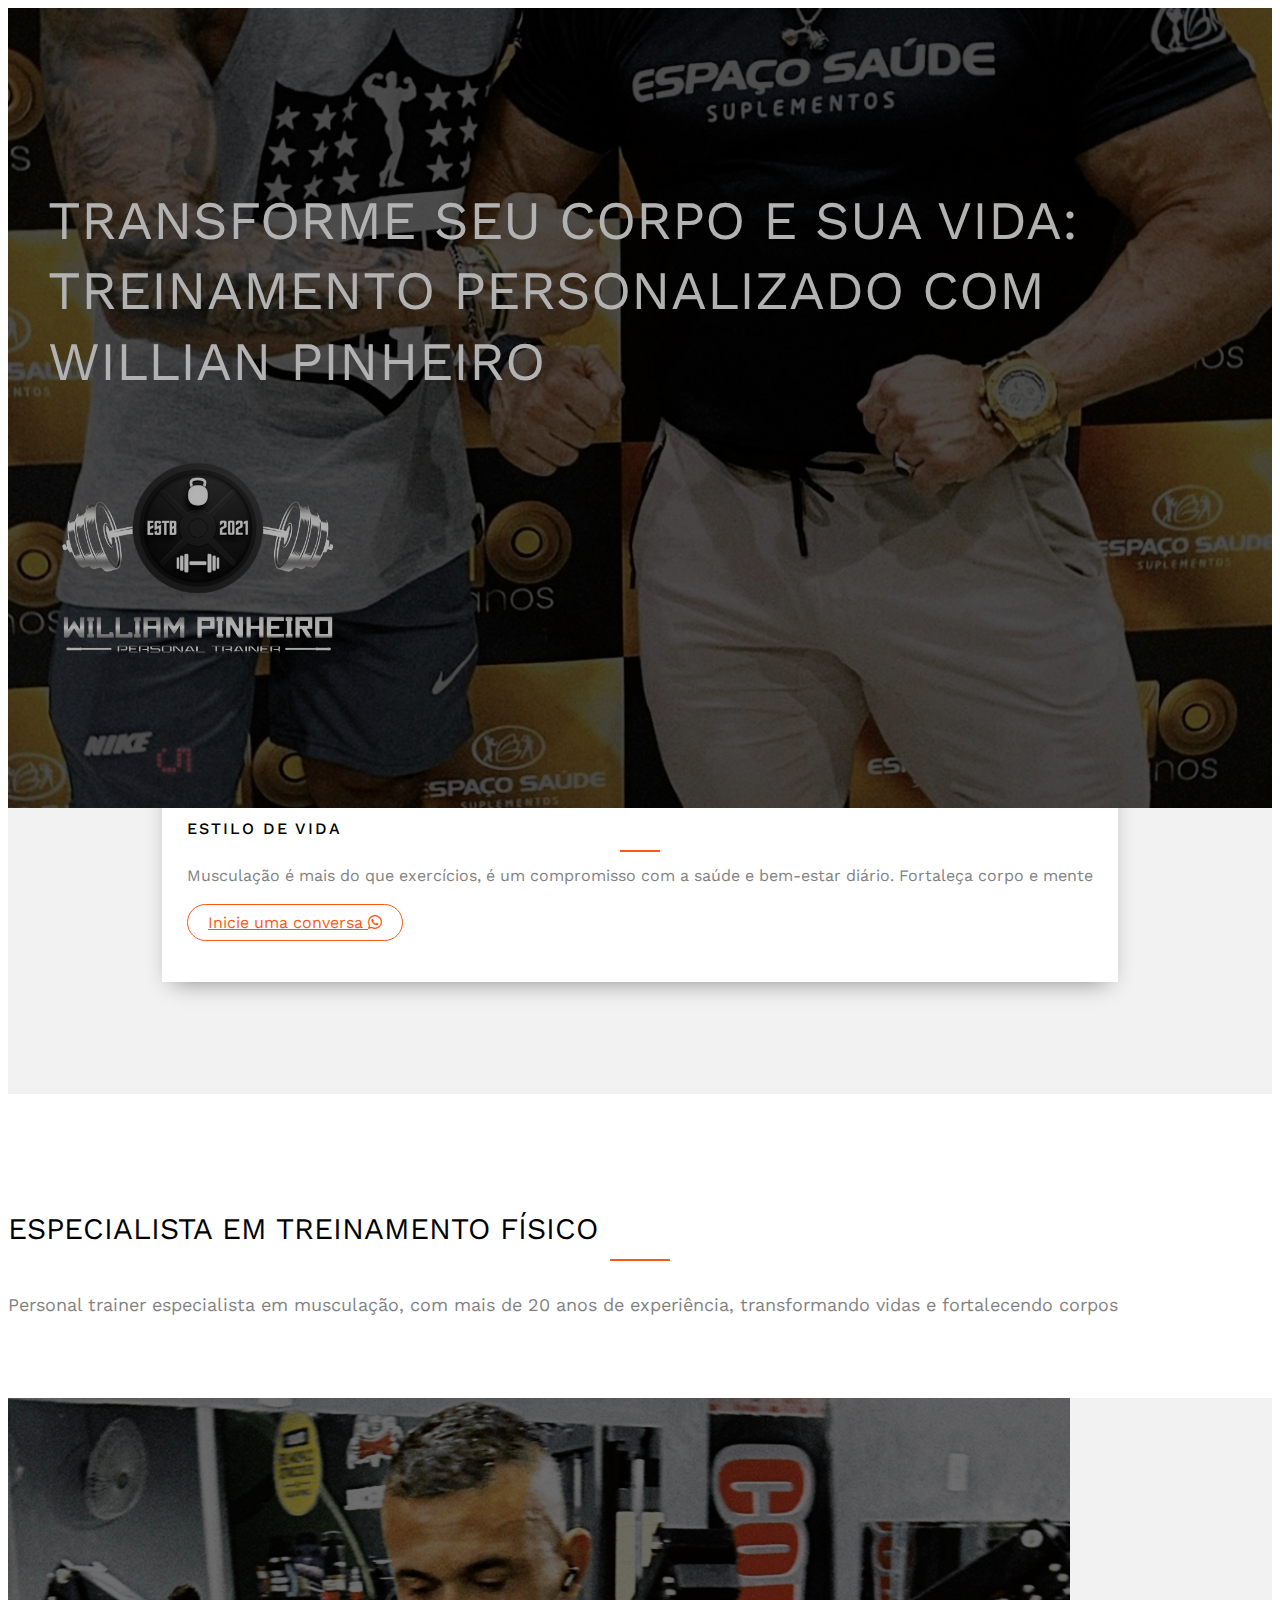
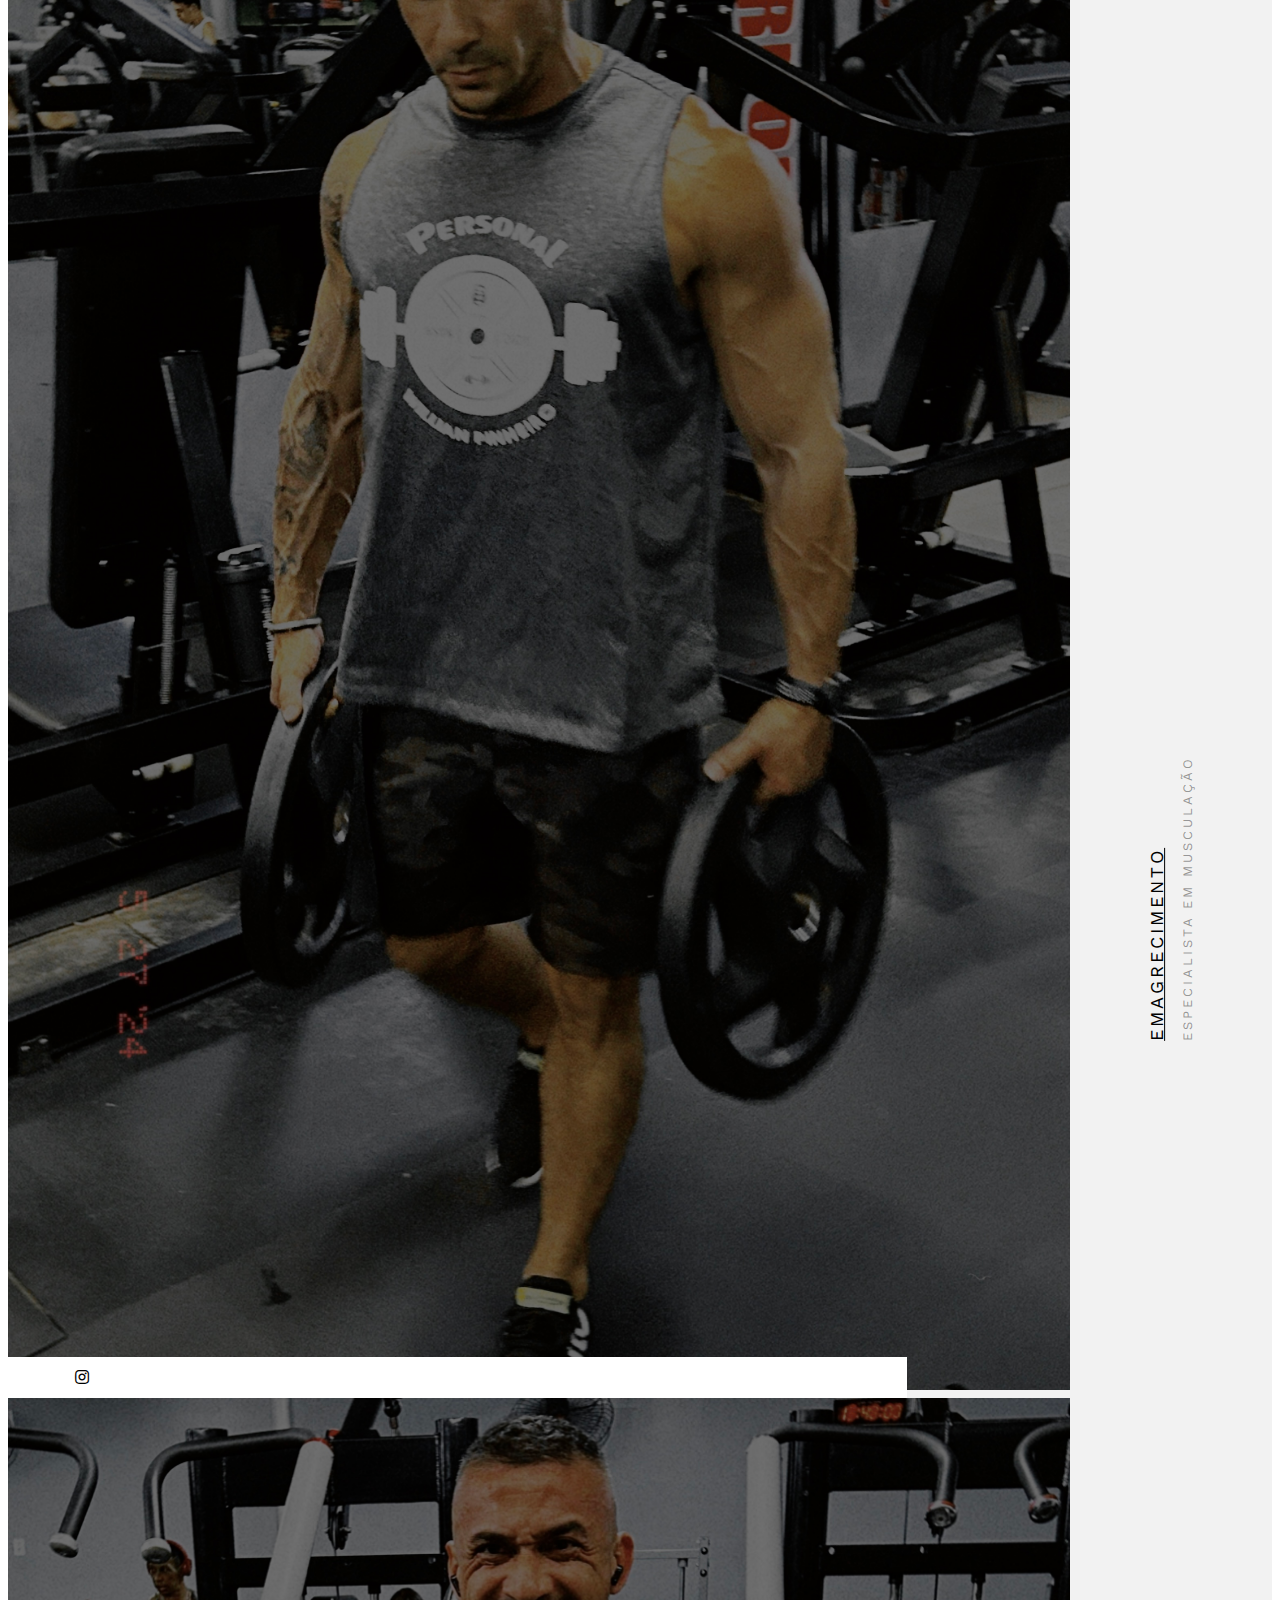
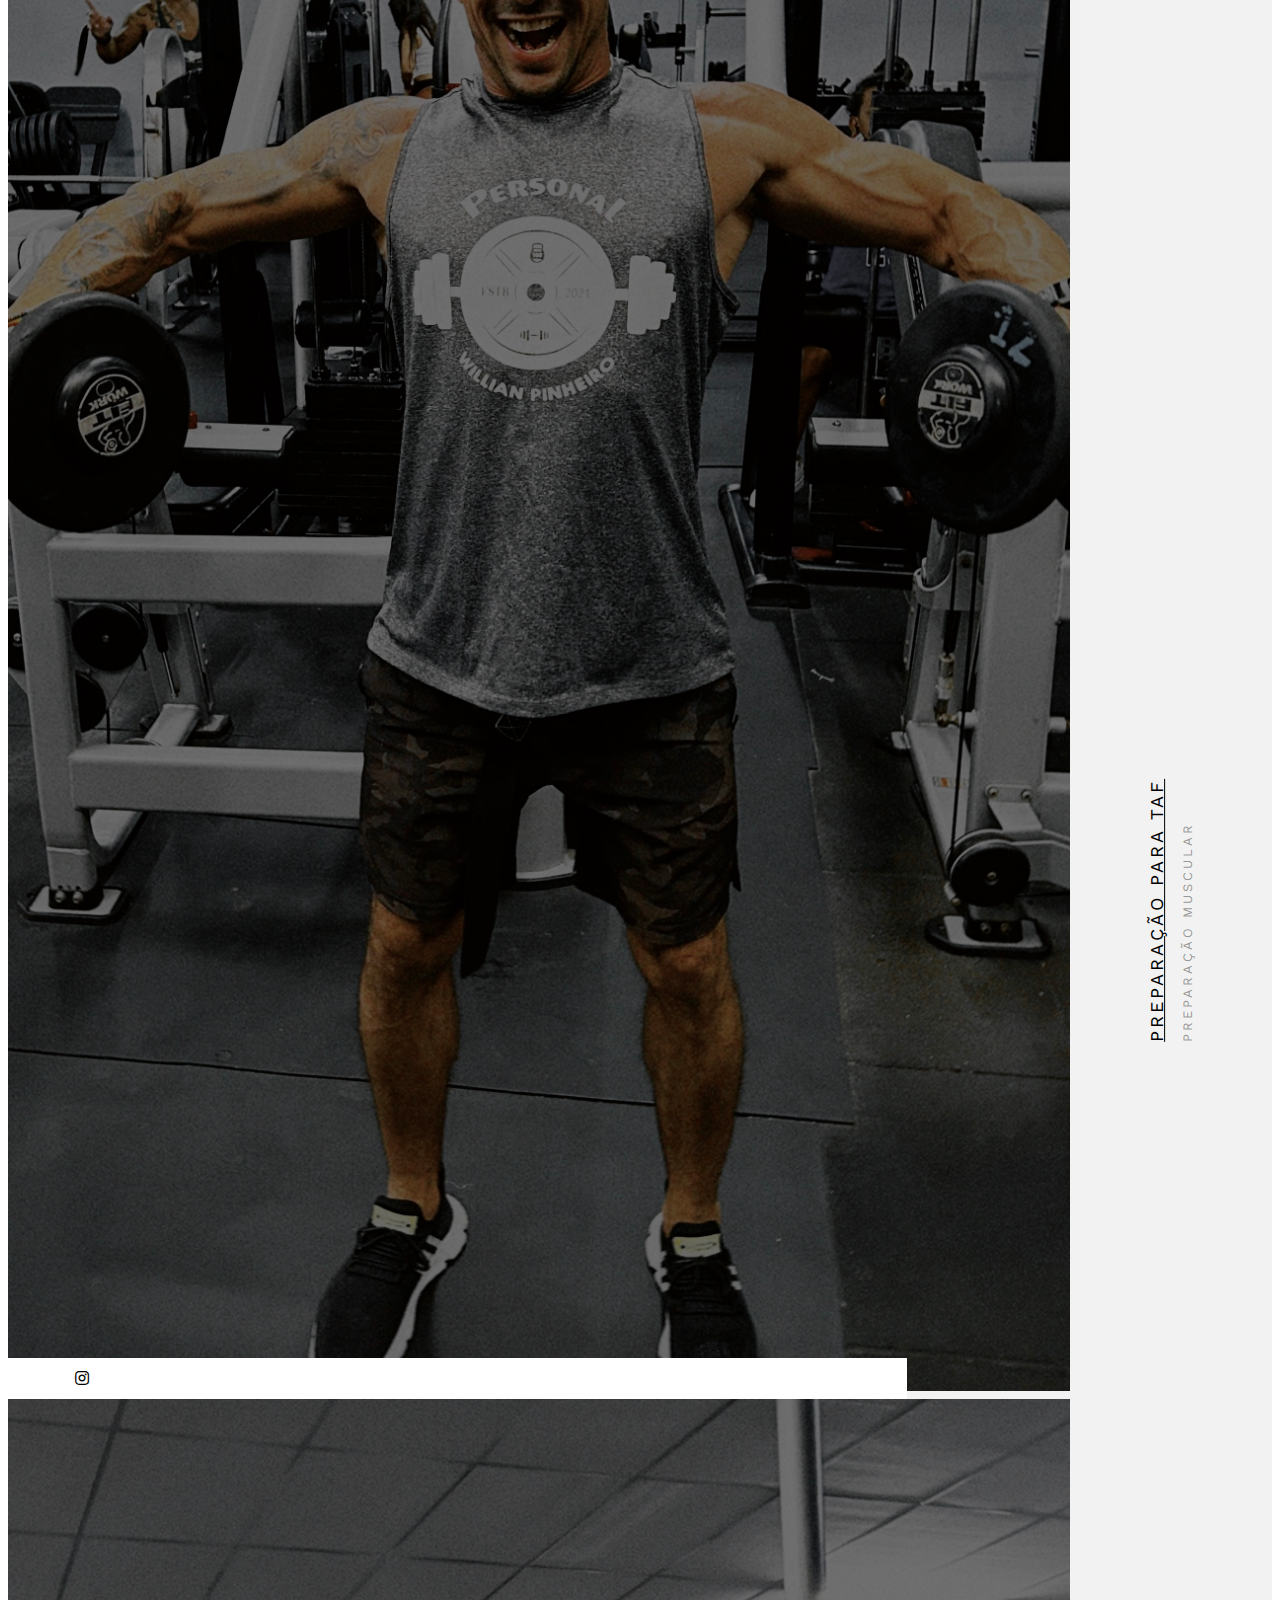
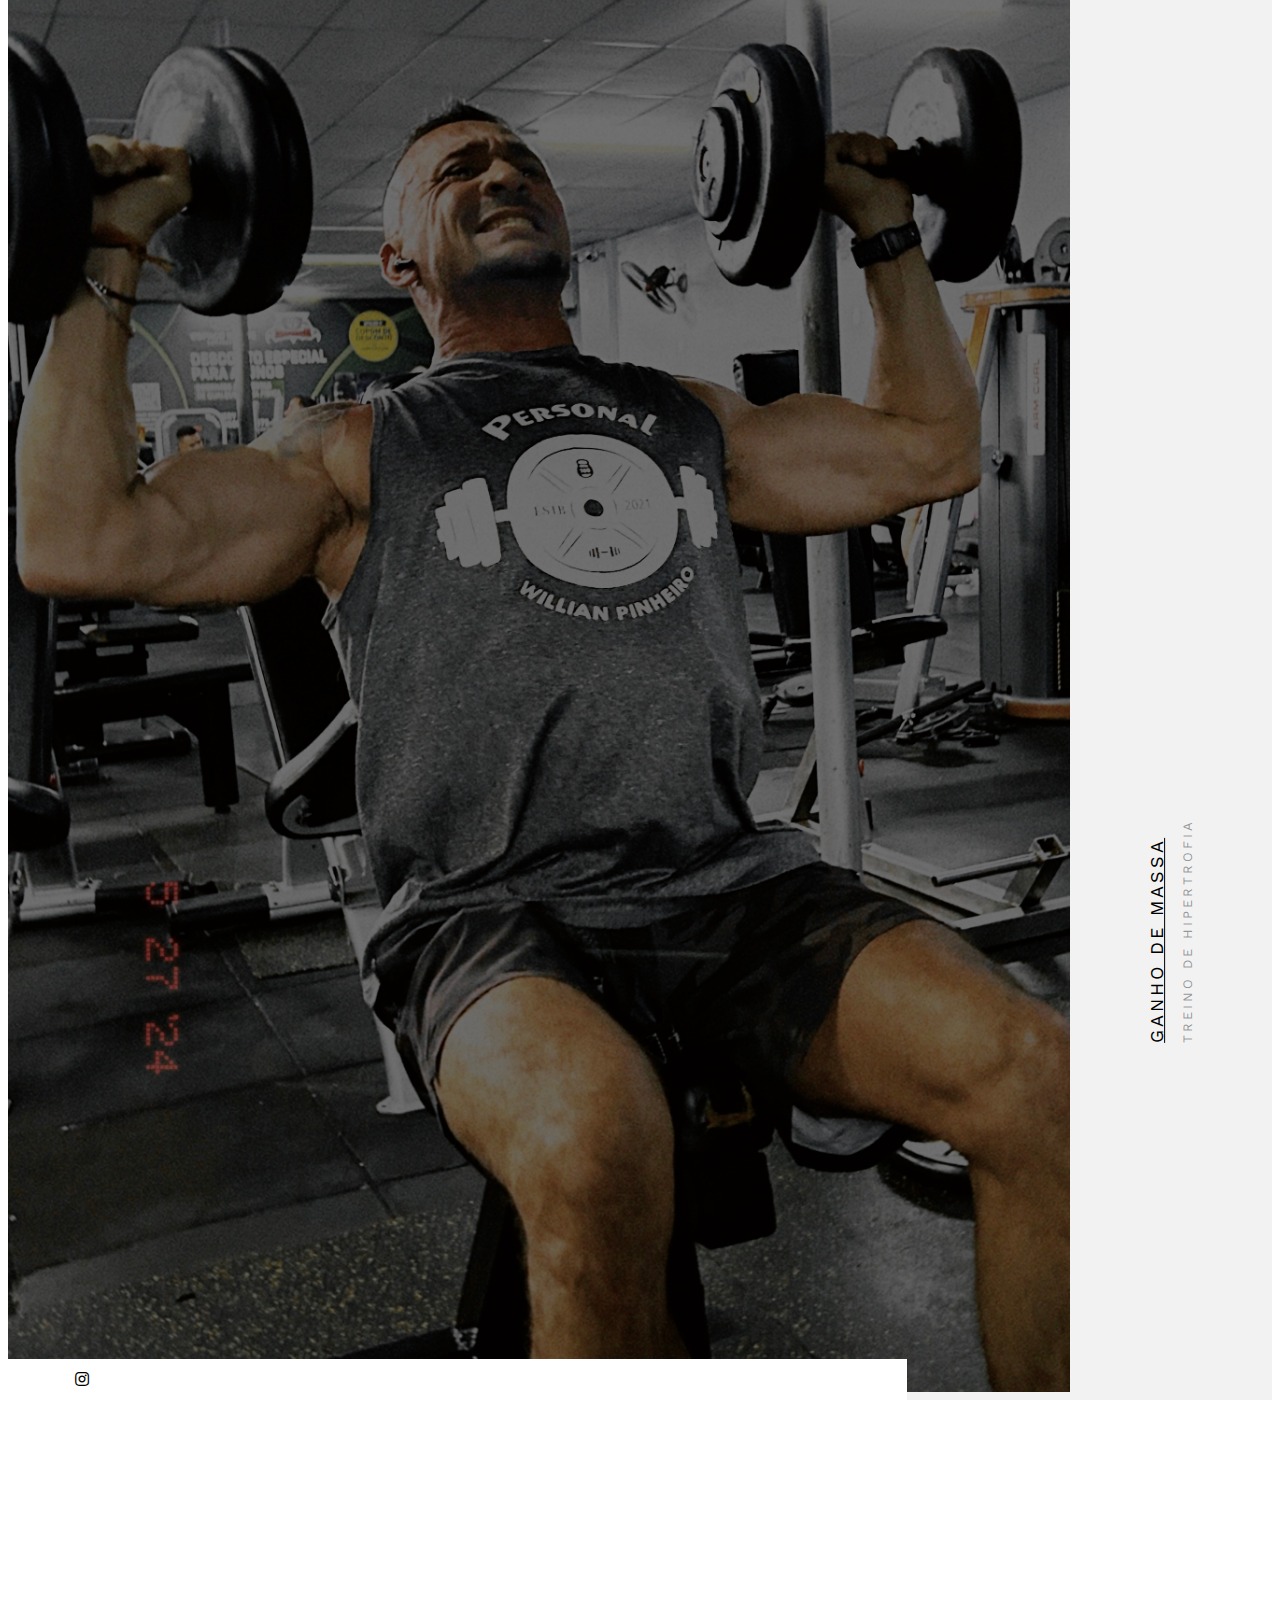
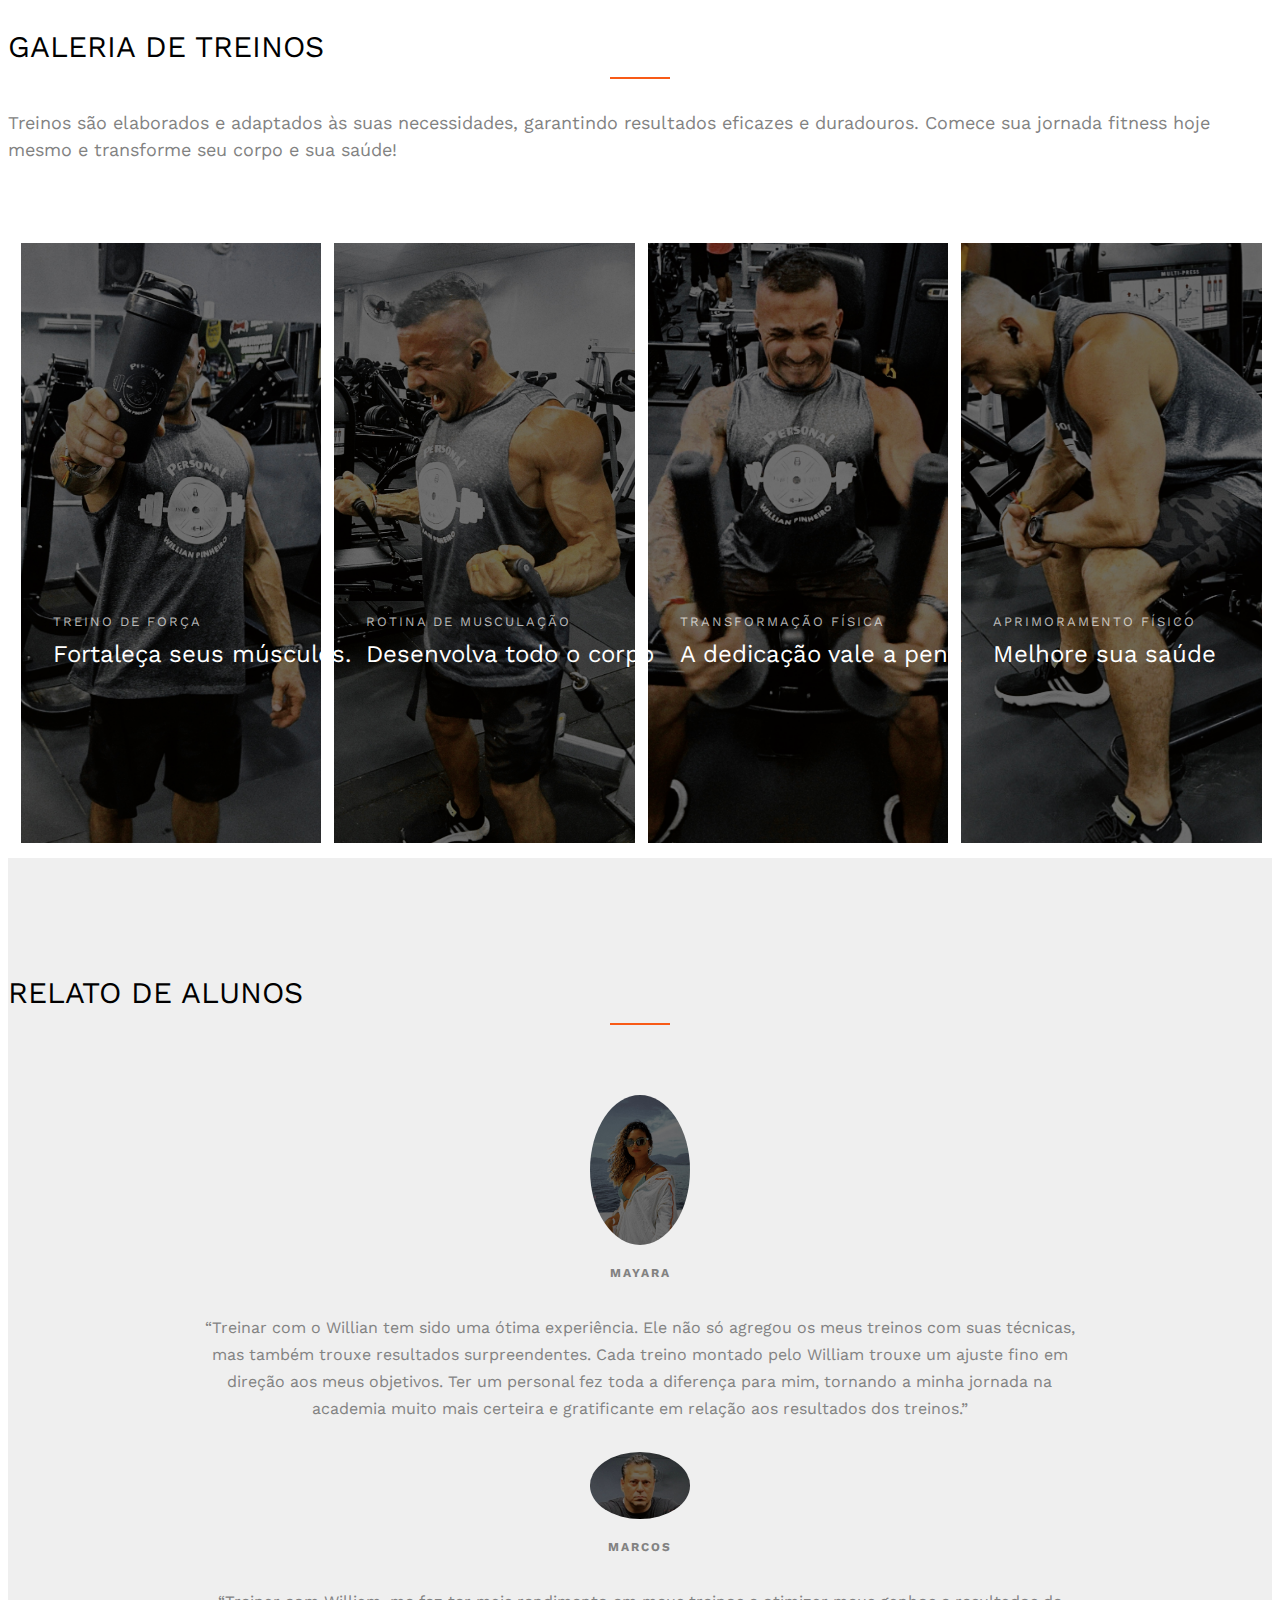
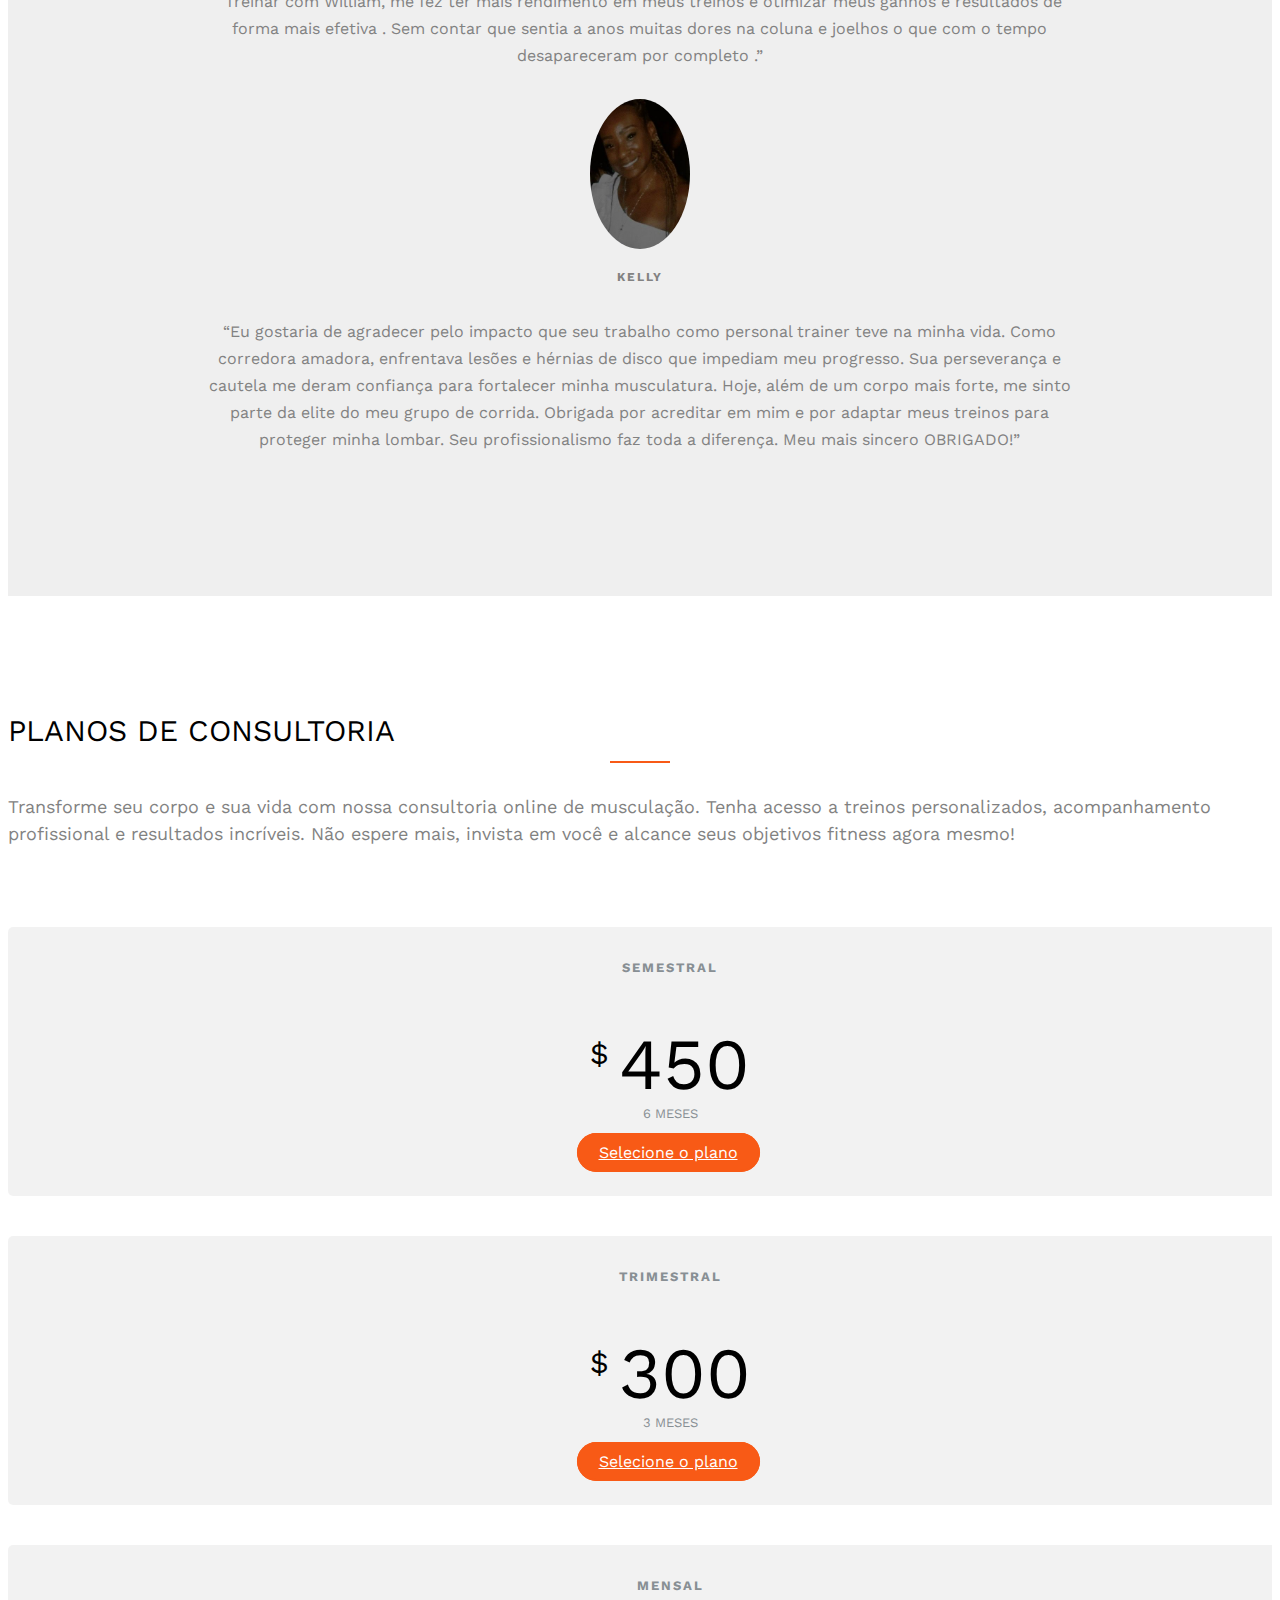
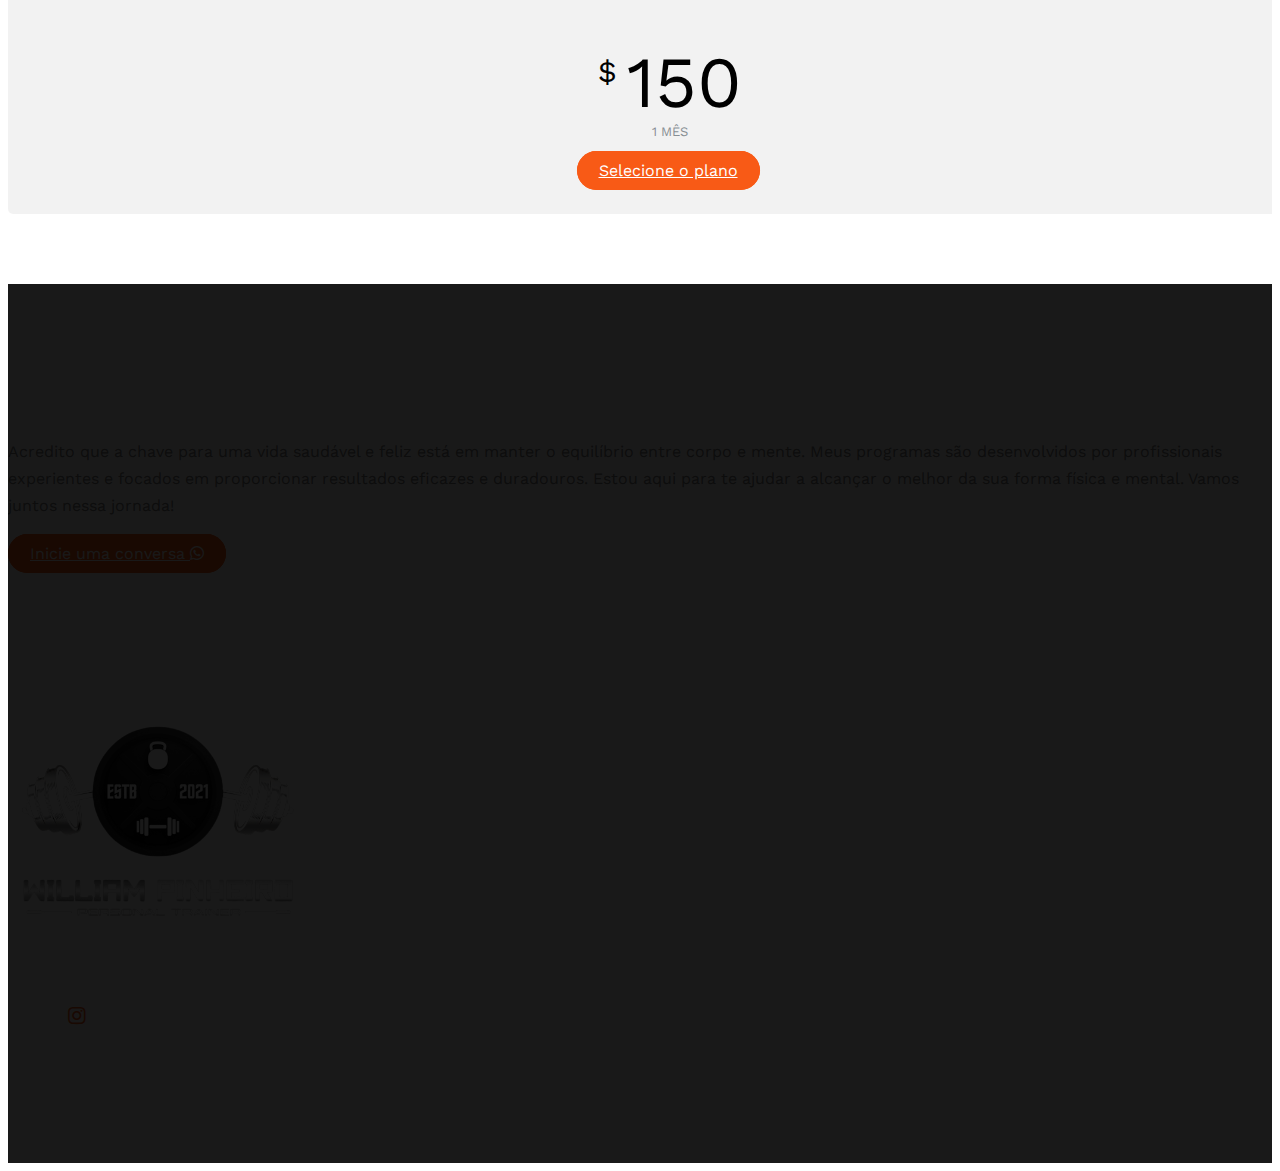
==== commit 4ce77615: "add button" ====
--- a/index.html
+++ b/index.html
@@ -3,11 +3,11 @@
 	<head>
 	<meta charset="utf-8">
 	<meta http-equiv="X-UA-Compatible" content="IE=edge">
-	<title>Willian Pereira Personal</title>
+	<title>Willian Pinheiro Personal</title>
 	<meta name="viewport" content="width=device-width, initial-scale=1">
 	<meta name="description" content="personal trainer" />
 	<meta name="keywords" content="personal trainer, musculação, treino, training" />
-	<meta name="author" content="Willian Pereira" />
+	<meta name="author" content="Willian Pinheiro" />
 
 	<!-- 
 	//////////////////////////////////////////////////////
@@ -214,7 +214,7 @@
 			<div class="row">
 				<div class="col-md-8 col-md-offset-2 text-center fh5co-heading animate-box">
 					<h2>GALERIA DE TREINOS</h2>
-					<p>Nossos treinos são elaborados por especialistas e adaptados às suas necessidades, garantindo resultados eficazes e duradouros. Comece sua jornada fitness hoje mesmo e transforme seu corpo e sua saúde!</p>
+					<p>Treinos são elaborados e adaptados às suas necessidades, garantindo resultados eficazes e duradouros. Comece sua jornada fitness hoje mesmo e transforme seu corpo e sua saúde!</p>
 				</div>
 			</div>
 		</div>
@@ -334,44 +334,29 @@
 				<div class="pricing">
 					<div class="col-md-3 animate-box">
 						<div class="price-box">
-							<h2 class="pricing-plan">Starter</h2>
-							<div class="price"><sup class="currency">$</sup>200<small>1 mês</small></div>
-							<ul class="classes">
-								<li>Cardio Classes</li>
-								<li class="color">Aerobics</li>
-								<li>Body Building</li>
-							</ul>
-							
+							<h2 class="pricing-plan">Semestral</h2>
+							<div class="price"><sup class="currency">$</sup>450<small>6 meses</small></div>
+							<a href="https://pag.ae/7-H2N3pB5" class="btn btn-primary btn-sm">Selecione o plano</a>
 						</div>
 					</div>
 
 					<div class="col-md-3 animate-box">
 						<div class="price-box">
-							<h2 class="pricing-plan">Basic</h2>
-							<div class="price"><sup class="currency">$</sup>400<small>3 meses</small></div>
-							<ul class="classes">
-								<li>Cardio Classes</li>
-								<li class="color">Aerobics</li>
-								<li>Body Building</li>
-							</ul>
-							
+							<h2 class="pricing-plan">Trimestral</h2>
+							<div class="price"><sup class="currency">$</sup>300<small>3 meses</small></div>
+							<a href="https://pag.ae/7-H2Mx5Qp" class="btn btn-primary btn-sm">Selecione o plano</a>
 						</div>
 					</div>
 
 					<div class="col-md-3 animate-box">
-						<div class="price-box popular">
-							<h2 class="pricing-plan pricing-plan-offer">Pro <span>Best Offer</span></h2>
-							<div class="price"><sup class="currency">$</sup>700<small>6 meses</small></div>
-							<ul class="classes">
-								<li>Cardio Classes</li>
-								<li class="color">Aerobics</li>
-								<li>Body Building</li>
-							</ul>
-							
-						</div>
-					</div>
-
-					<div class="col-md-3 animate-box">
+						<div class="price-box ">
+							<h2 class="pricing-plan">Mensal</h2>
+							<div class="price"><sup class="currency">$</sup>150<small>1 mês</small></div>
+							<a href="https://pag.ae/7-H2LB-2N" class="btn btn-primary btn-sm">Selecione o plano</a>
+						</div>
+					</div>
+
+					<!-- <div class="col-md-3 animate-box">
 						<div class="price-box">
 							<h2 class="pricing-plan">Unlimited</h2>
 							<div class="price"><sup class="currency">$</sup>1000<small>12 meses</small></div>
@@ -382,7 +367,7 @@
 							</ul>
 							
 						</div>
-					</div>
+					</div> -->
 				</div>
 			</div>
 		</div>
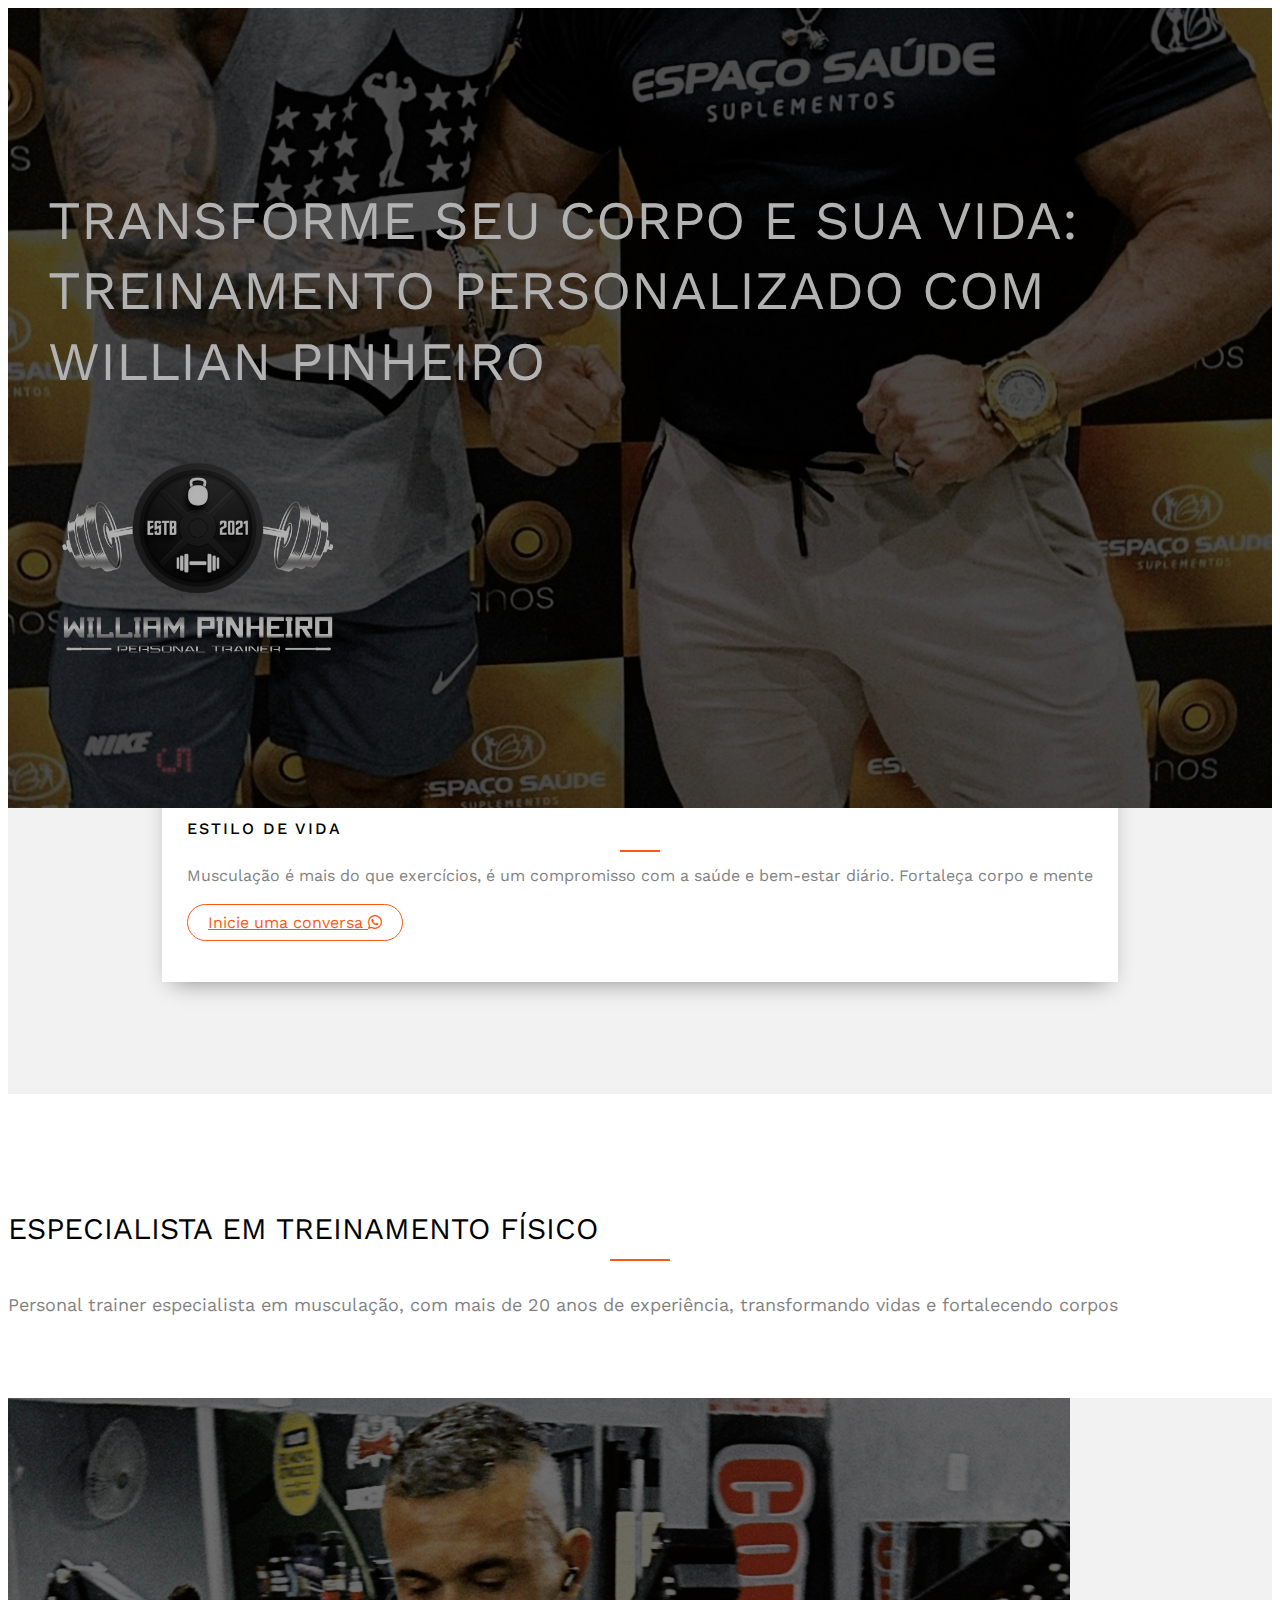
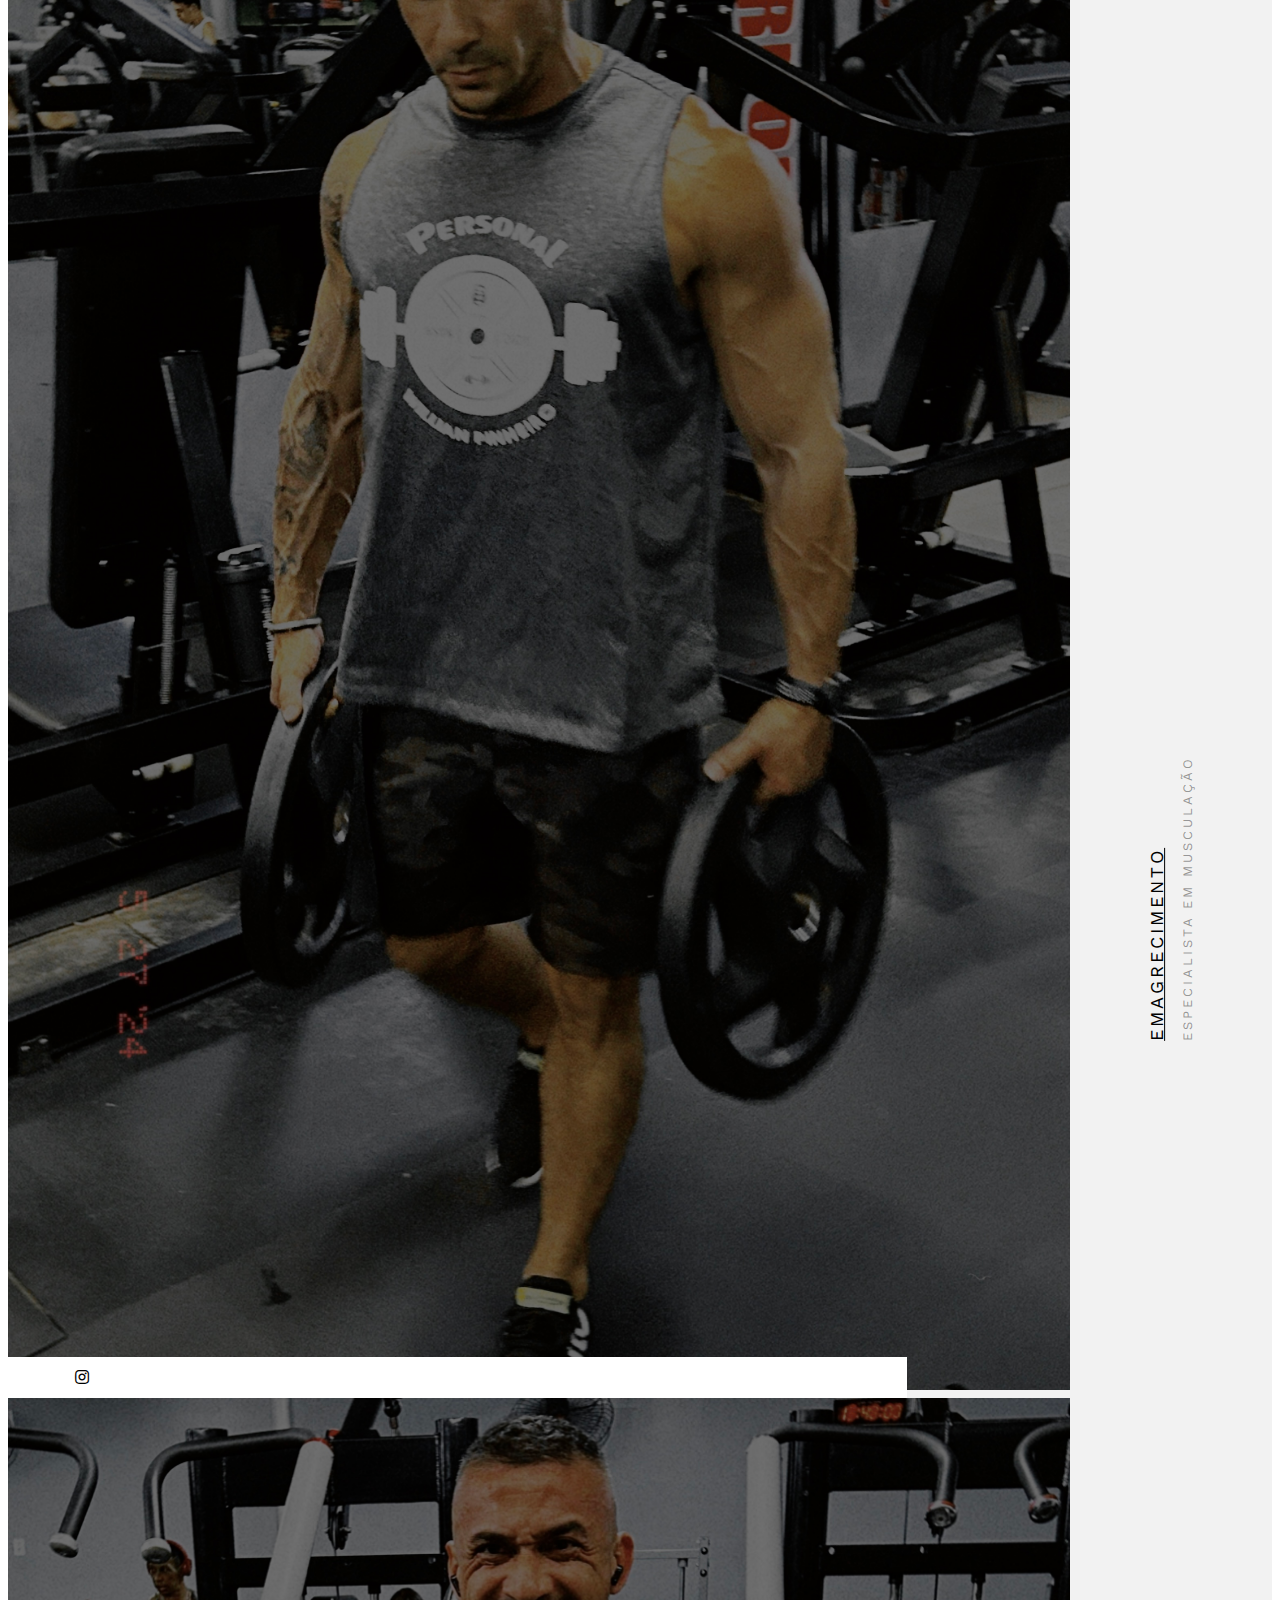
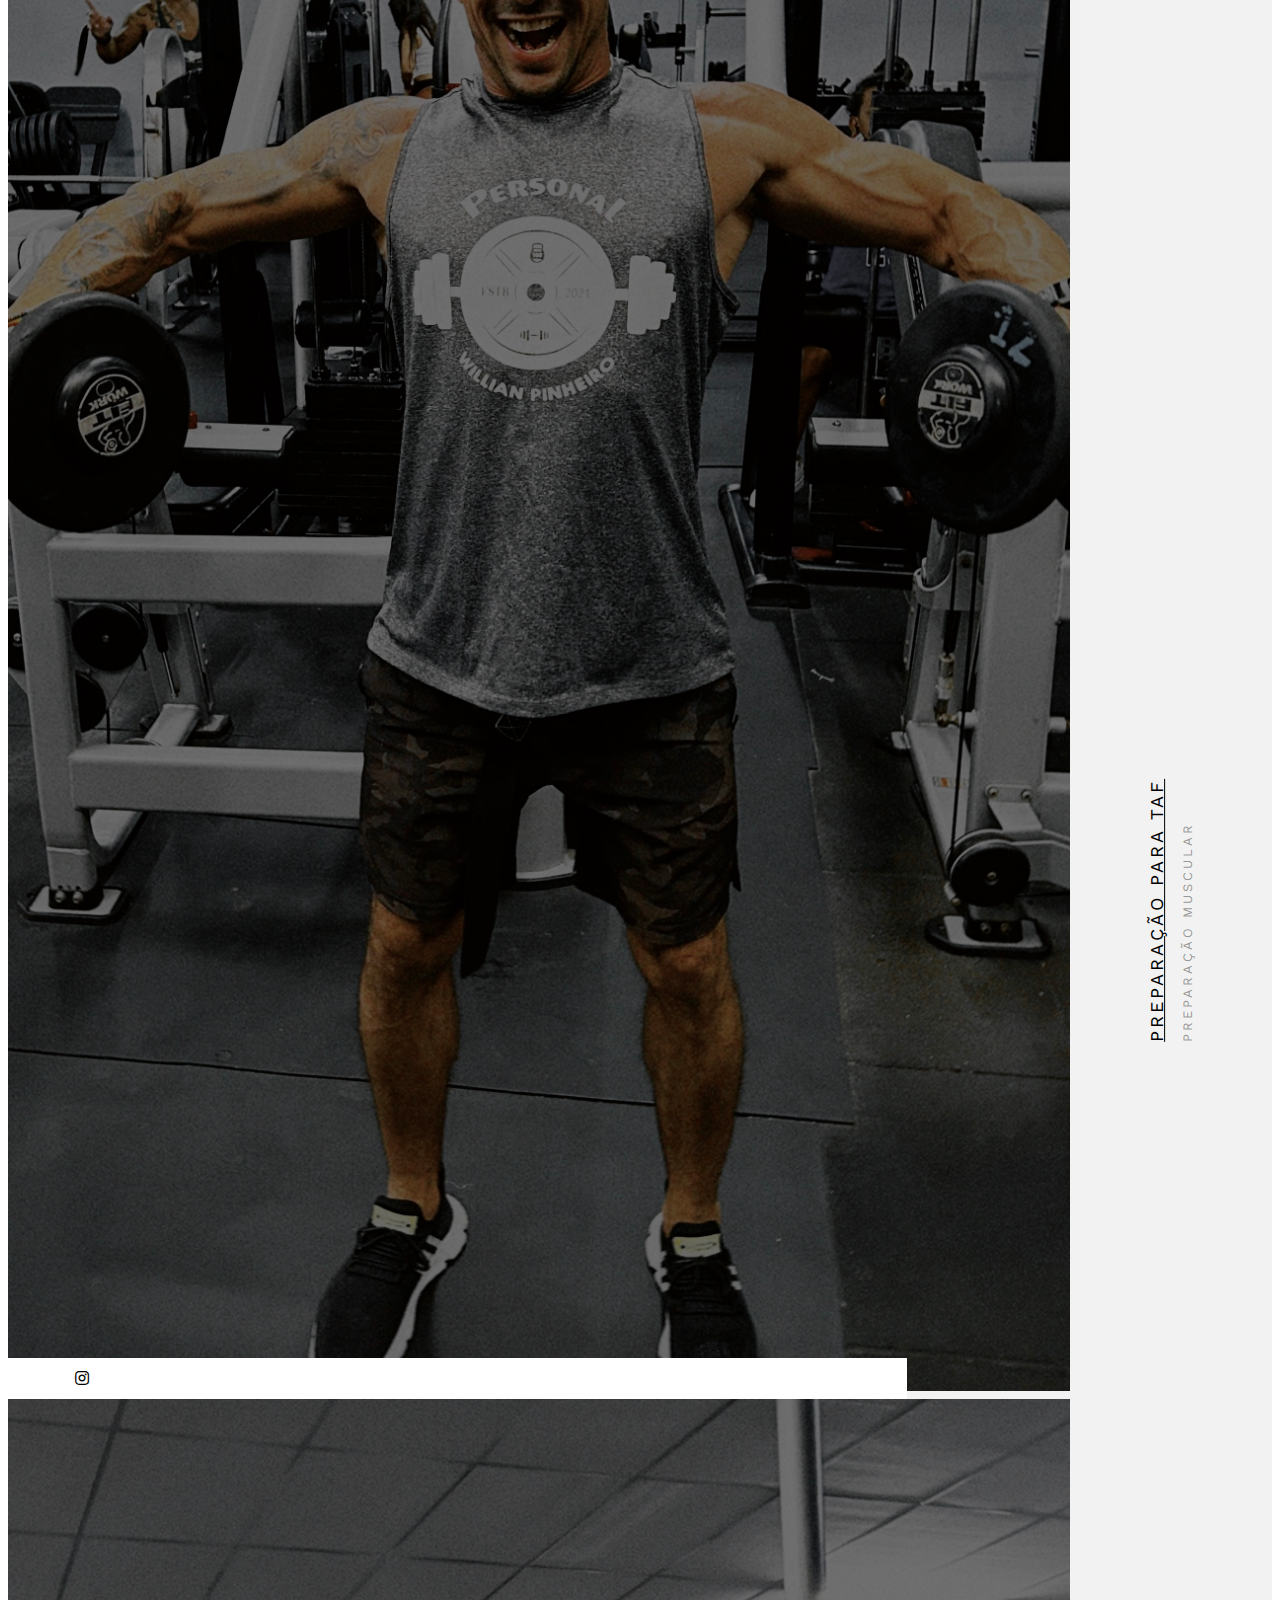
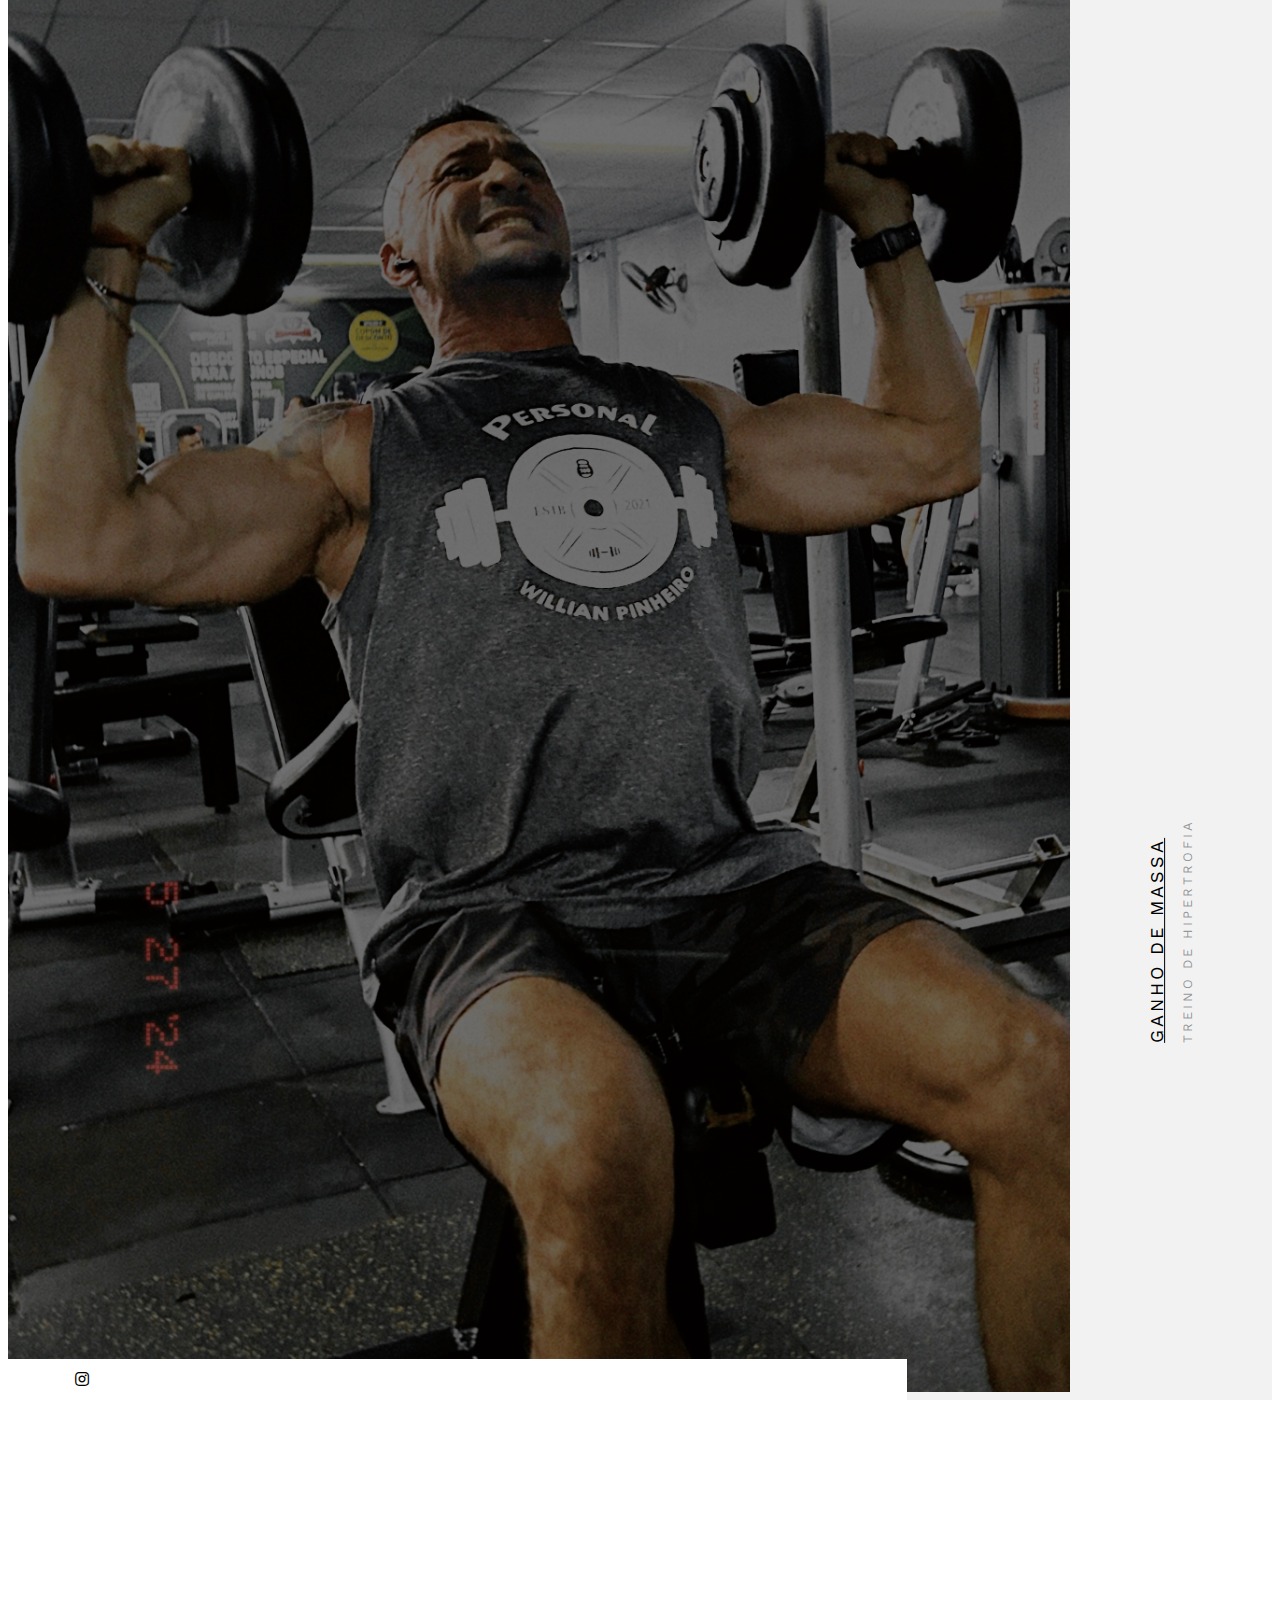
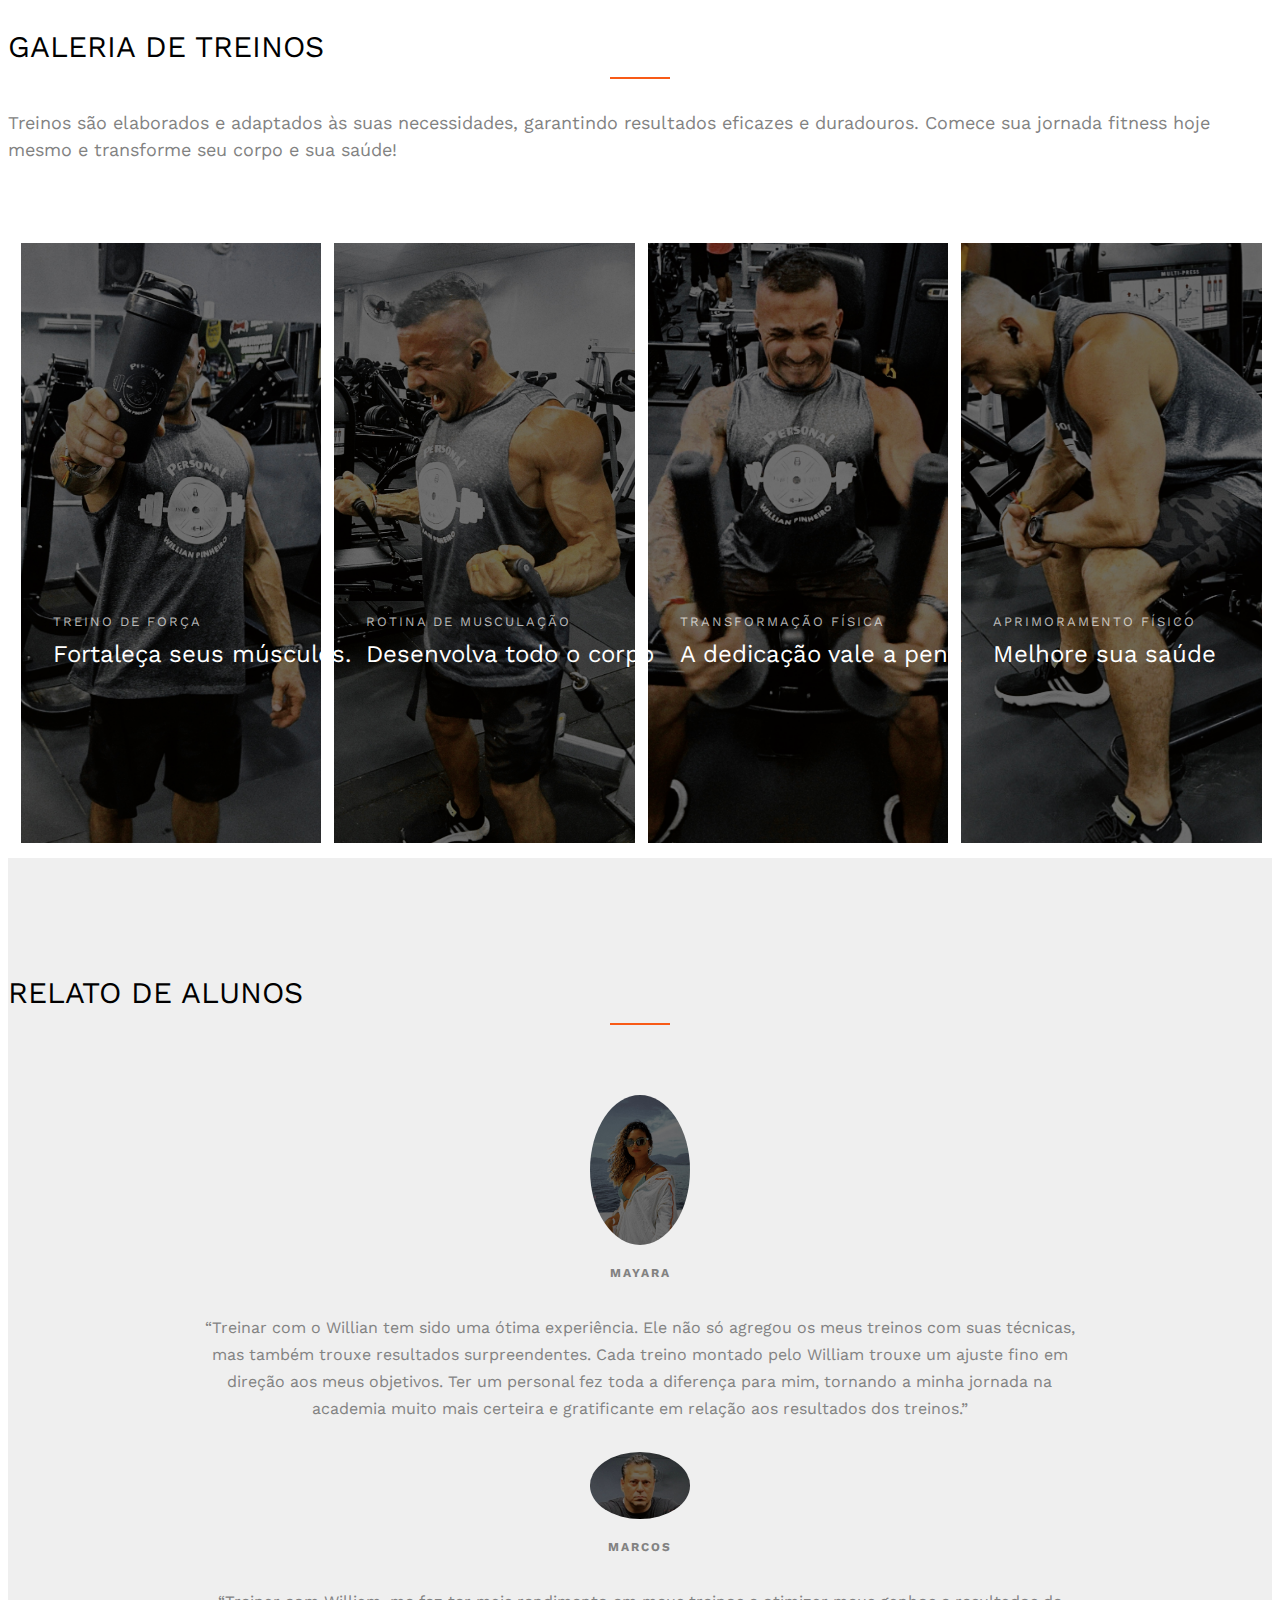
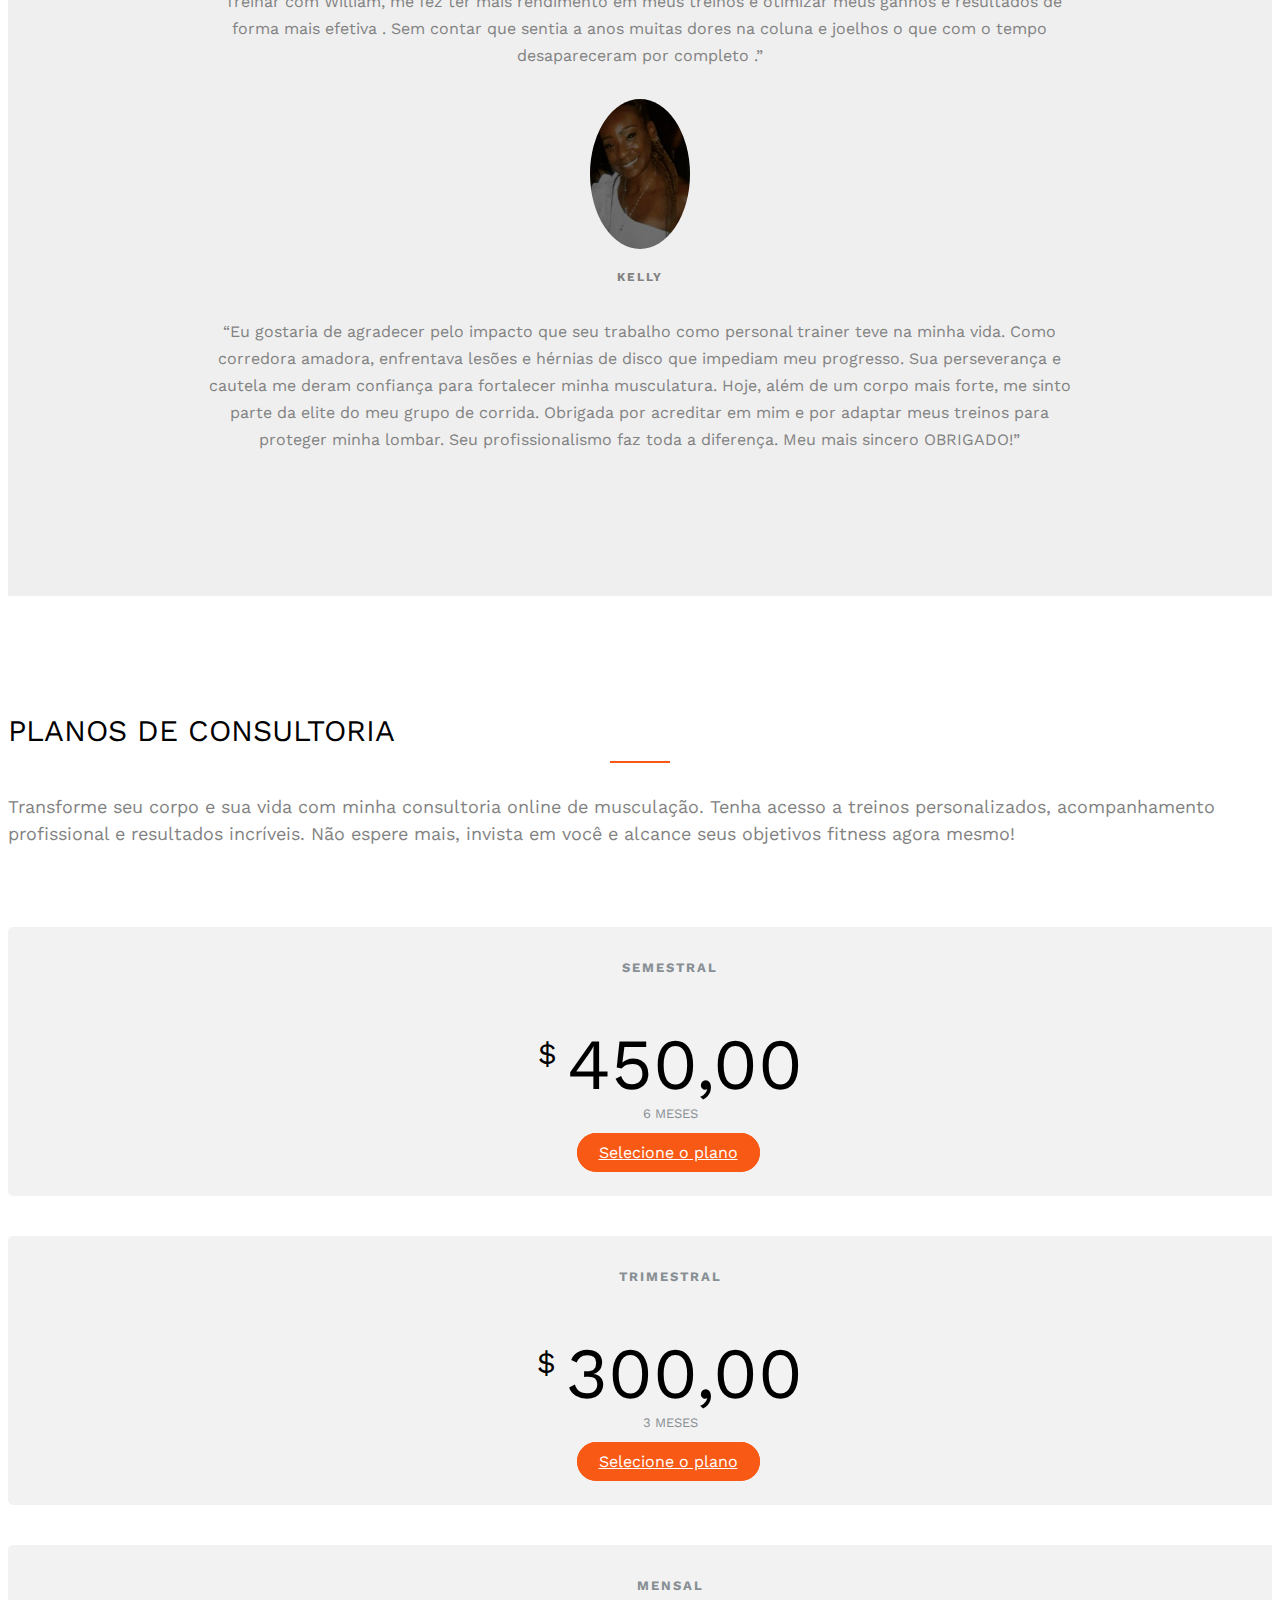
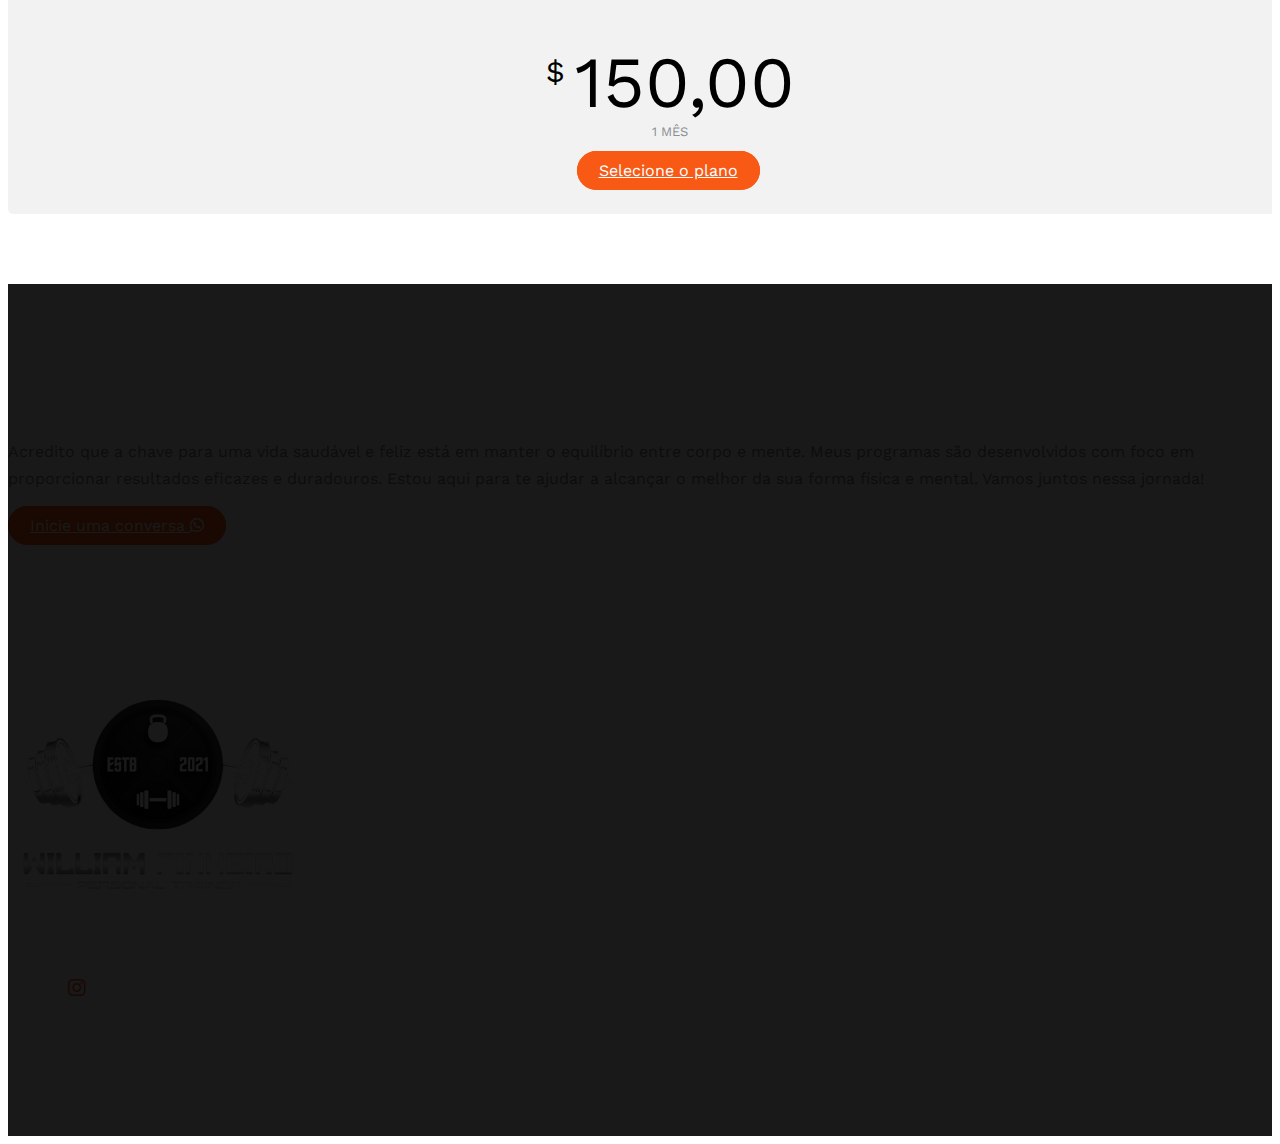
==== commit 44b5d047: "Update index.html" ====
--- a/index.html
+++ b/index.html
@@ -326,7 +326,7 @@
 			<div class="row animate-box">
 				<div class="col-md-8 col-md-offset-2 text-center fh5co-heading">
 					<h2>Planos de Consultoria</h2>
-					<p>Transforme seu corpo e sua vida com nossa consultoria online de musculação. Tenha acesso a treinos personalizados,
+					<p>Transforme seu corpo e sua vida com minha consultoria online de musculação. Tenha acesso a treinos personalizados,
 						 acompanhamento profissional e resultados incríveis. Não espere mais, invista em você e alcance seus objetivos fitness agora mesmo!</p>
 				</div>
 			</div>
@@ -335,7 +335,7 @@
 					<div class="col-md-3 animate-box">
 						<div class="price-box">
 							<h2 class="pricing-plan">Semestral</h2>
-							<div class="price"><sup class="currency">$</sup>450<small>6 meses</small></div>
+							<div class="price"><sup class="currency">$</sup>450,00<small>6 meses</small></div>
 							<a href="https://pag.ae/7-H2N3pB5" class="btn btn-primary btn-sm">Selecione o plano</a>
 						</div>
 					</div>
@@ -343,7 +343,7 @@
 					<div class="col-md-3 animate-box">
 						<div class="price-box">
 							<h2 class="pricing-plan">Trimestral</h2>
-							<div class="price"><sup class="currency">$</sup>300<small>3 meses</small></div>
+							<div class="price"><sup class="currency">$</sup>300,00<small>3 meses</small></div>
 							<a href="https://pag.ae/7-H2Mx5Qp" class="btn btn-primary btn-sm">Selecione o plano</a>
 						</div>
 					</div>
@@ -351,7 +351,7 @@
 					<div class="col-md-3 animate-box">
 						<div class="price-box ">
 							<h2 class="pricing-plan">Mensal</h2>
-							<div class="price"><sup class="currency">$</sup>150<small>1 mês</small></div>
+							<div class="price"><sup class="currency">$</sup>150,00<small>1 mês</small></div>
 							<a href="https://pag.ae/7-H2LB-2N" class="btn btn-primary btn-sm">Selecione o plano</a>
 						</div>
 					</div>
@@ -430,7 +430,7 @@
 					<h3 class="text-center">Um pouco sobre a Willian Pinheiro Personal</h3>
 					<p class="text-center">
 						Acredito que a chave para uma vida saudável e feliz está em manter o equilíbrio entre corpo e mente.
-						Meus programas são desenvolvidos por profissionais experientes e focados em proporcionar resultados eficazes e duradouros.
+						Meus programas são desenvolvidos com foco em proporcionar resultados eficazes e duradouros.
 						Estou aqui para te ajudar a alcançar o melhor da sua forma física e mental. Vamos juntos nessa jornada!</p>
 					<p class="text-center">
 						<a href="https://wa.me/5521981547020?text=Olá,%20gostaria%20de%20mais%20informações%20sobre%20seus%20serviços." 
